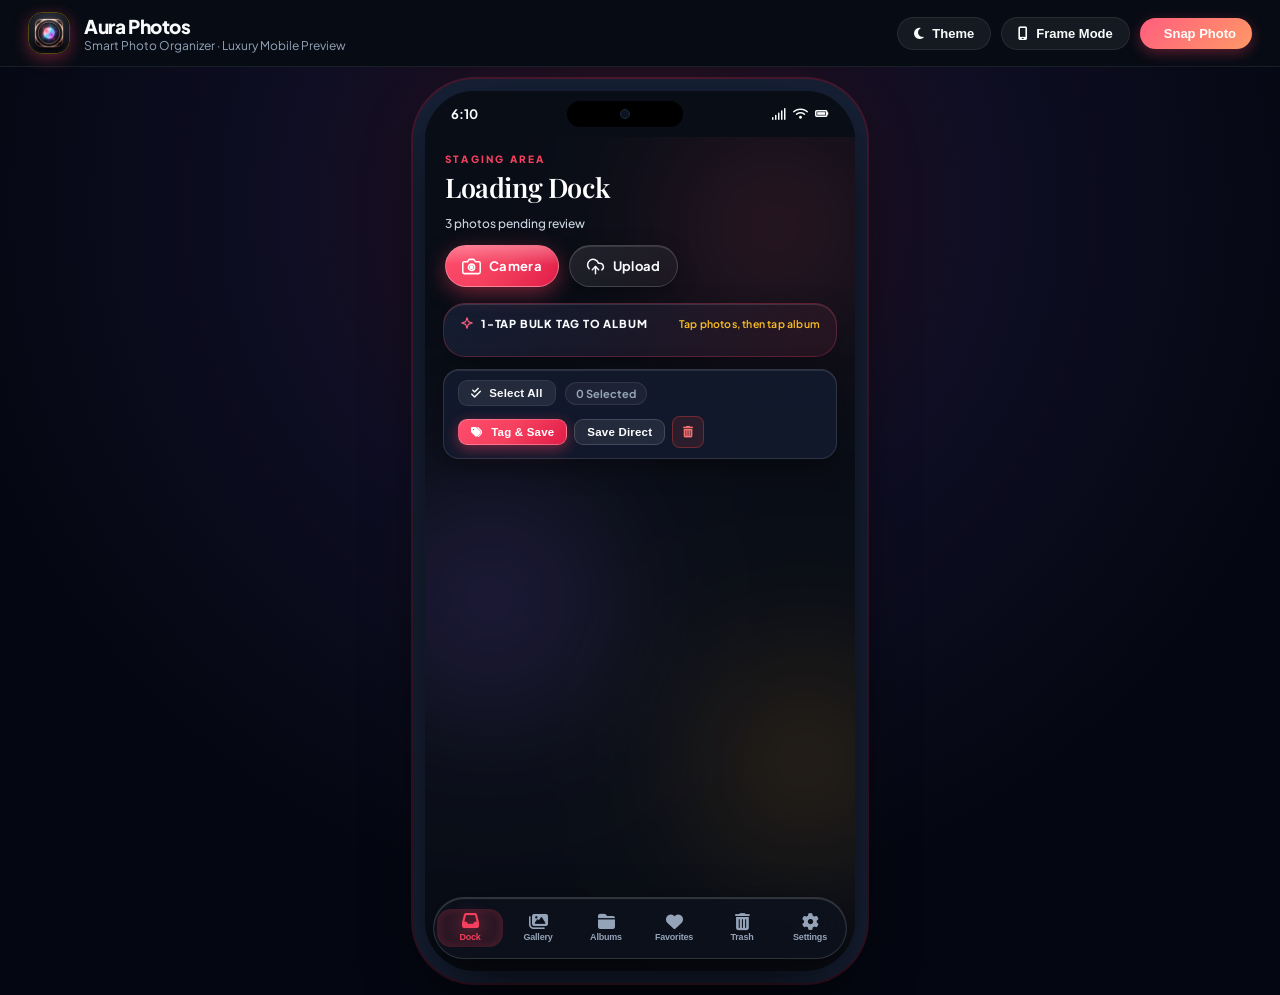
==== web/index.html @ 54b37c0e "Transform Multi-Tag Studio into luxury Collection Fusion Studio for multi-album merging and curated " ====
<!DOCTYPE html>
<html lang="en">

<head>
  <meta charset="UTF-8">
  <meta name="viewport" content="width=device-width, initial-scale=1.0, maximum-scale=1.0, user-scalable=no, viewport-fit=cover">
  <meta name="apple-mobile-web-app-capable" content="yes">
  <meta name="apple-mobile-web-app-status-bar-style" content="black-translucent">
  <meta name="apple-mobile-web-app-title" content="Aura Photos">
  <title>Photo Organizer - Luxury Edition</title>
  <link rel="manifest" href="manifest.json">
  <link rel="icon" type="image/png" href="favicon.png">
  <link rel="apple-touch-icon" href="icon.png">
  <link rel="preconnect" href="https://fonts.googleapis.com">
  <link rel="preconnect" href="https://fonts.gstatic.com" crossorigin>
  <link
    href="https://fonts.googleapis.com/css2?family=Plus+Jakarta+Sans:wght@300;400;500;600;700;800&family=Playfair+Display:ital,wght@0,600;1,600&display=swap"
    rel="stylesheet">
  <link rel="stylesheet" href="https://cdnjs.cloudflare.com/ajax/libs/font-awesome/6.5.1/css/all.min.css">
  <link rel="stylesheet" href="style.css">
  <script src="https://cdnjs.cloudflare.com/ajax/libs/jszip/3.10.1/jszip.min.js"></script>
  <script src="https://cdnjs.cloudflare.com/ajax/libs/FileSaver.js/2.0.5/FileSaver.min.js"></script>
  <script src="https://checkout.razorpay.com/v1/checkout.js"></script>
  <script>
    if (window.AndroidApp || navigator.userAgent.includes('wv') || /Android|iPhone|iPad|iPod/i.test(navigator.userAgent) || window.innerWidth <= 850) {
      document.documentElement.classList.add('native-app-mode');
    }
  </script>
</head>

<body class="dark-mode">

  <!-- Desktop Header Controls -->
  <header class="preview-header">
    <div class="brand">
      <div class="brand-badge-icon" style="padding: 0; overflow: hidden; background: transparent; border: 1px solid rgba(255, 215, 0, 0.3);">
        <img src="icon.png" alt="Aura Photos" style="width: 100%; height: 100%; object-fit: cover; border-radius: 13px;">
      </div>
      <div>
        <h1 class="brand-title">Aura Photos</h1>
        <p class="brand-subtitle">Smart Photo Organizer · Luxury Mobile Preview</p>
      </div>
    </div>
    <div class="header-actions">
      <button id="themeToggleBtn" class="action-btn" title="Toggle Light/Dark Theme">
        <i class="fa-solid fa-moon"></i>
        <span>Theme</span>
      </button>
      <button id="deviceFrameToggleBtn" class="action-btn" title="Toggle Device Frame">
        <i class="fa-solid fa-mobile-screen"></i>
        <span>Frame Mode</span>
      </button>
      <button id="addDemoPhotoBtn" class="action-btn primary" title="Snap New Photo to Loading Dock">
        <i class="fa-solid fa-sparkles"></i>
        <span>Snap Photo</span>
      </button>
    </div>
  </header>

  <!-- Main Container -->
  <main class="preview-container">
    <div class="device-frame" id="deviceFrame">
      <!-- Status Bar -->
      <div class="status-bar">
        <span class="time" id="statusTime">9:41</span>
        <div class="notch">
          <div class="camera-lens"></div>
        </div>
        <div class="status-icons">
          <i class="fa-solid fa-signal"></i>
          <i class="fa-solid fa-wifi"></i>
          <i class="fa-solid fa-battery-full"></i>
        </div>
      </div>

      <!-- App Screen Content -->
      <div class="app-viewport">
        <!-- Ambient Liquid Light Glows (2026 Luxury Aesthetic) -->
        <div class="ambient-glow-orb glow-rose"></div>
        <div class="ambient-glow-orb glow-violet"></div>
        <div class="ambient-glow-orb glow-amber"></div>

        <!-- TAB 0: LOADING DOCK SCREEN -->
        <section id="dockScreen" class="app-screen active">
          <div class="screen-header dock-screen-header">
            <div>
              <span class="screen-tagline" data-i18n="dock_tagline">STAGING AREA</span>
              <h2 class="screen-title" data-i18n="dock_title">Loading Dock</h2>
              <p class="screen-subtitle" id="dockSubtitle">3 photos pending review</p>
            </div>
            <div class="dock-hero-actions">
              <button class="dock-hero-btn btn-camera-snap" id="cameraSnapBtn" title="Capture photo with camera" onclick="triggerCameraCapture()">
                <svg class="dock-hero-svg" viewBox="0 0 24 24" fill="none" stroke="currentColor" stroke-width="1.9" stroke-linecap="round" stroke-linejoin="round">
                  <path d="M23 19a2 2 0 0 1-2 2H3a2 2 0 0 1-2-2V8a2 2 0 0 1 2-2h4l2-3h6l2 3h4a2 2 0 0 1 2 2z"/>
                  <circle cx="12" cy="13" r="4"/>
                  <circle cx="12" cy="13" r="1.5" fill="currentColor"/>
                </svg>
                <span data-i18n="dock_camera">Camera</span>
              </button>
              <button class="dock-hero-btn btn-photo-upload" id="importPhotosBtn" title="Upload photos from device" onclick="triggerGalleryImport()">
                <svg class="dock-hero-svg" viewBox="0 0 24 24" fill="none" stroke="currentColor" stroke-width="1.9" stroke-linecap="round" stroke-linejoin="round">
                  <path d="M4 14.899A7 7 0 1 1 15.71 8h1.79a4.5 4.5 0 0 1 2.5 8.242"/>
                  <path d="M12 12v9"/>
                  <path d="m16 16-4-4-4 4"/>
                </svg>
                <span data-i18n="dock_upload">Upload</span>
              </button>
              <input type="file" id="cameraFileInput" accept="image/*" capture="environment"
                style="position: absolute; opacity: 0; width: 0; height: 0; pointer-events: none;">
              <input type="file" id="imageFileInput" accept="image/*" multiple
                style="position: absolute; opacity: 0; width: 0; height: 0; pointer-events: none;">
            </div>
          </div>

          <!-- Ultra-Smart Fast-Tag Bar for Bulk Organization (Imagine 1000 Photos) -->
          <div class="dock-quick-tag-bar" id="dockQuickTagBar">
            <div class="dock-quick-tag-header">
              <div class="dock-quick-tag-title">
                <svg class="dock-title-sparkle" width="14" height="14" viewBox="0 0 24 24" fill="none" stroke="currentColor" stroke-width="2" stroke-linecap="round" stroke-linejoin="round">
                  <path d="m12 3-1.912 5.813a2 2 0 0 1-1.275 1.275L3 12l5.813 1.912a2 2 0 0 1 1.275 1.275L12 21l1.912-5.813a2 2 0 0 1 1.275-1.275L21 12l-5.813-1.912a2 2 0 0 1-1.275-1.275L12 3Z"/>
                </svg>
                <span data-i18n="dock_bulk_tag_title">1-Tap Bulk Tag to Album</span>
              </div>
              <span class="dock-quick-tag-hint" id="dockQuickTagHint" data-i18n="dock_hint_default">Tap photos, then tap album</span>
            </div>
            <div class="dock-quick-tag-strip" id="dockQuickTagStrip">
              <!-- Rendered dynamically by JS -->
            </div>
          </div>

          <!-- Dock Selection Toolbar (Glassmorphic) -->
          <div class="dock-toolbar-card" id="dockActionStrip">
            <div class="dock-select-group">
              <button class="btn btn-xs btn-glass" id="dockSelectAllToggleBtn" onclick="toggleSelectAllDock()">
                <i class="fa-solid fa-check-double"></i>
                <span id="dockSelectAllBtnText" data-i18n="dock_select_all">Select All</span>
              </button>
              <span class="dock-selection-badge" id="dockSelectedCountBadge">0 Selected</span>
            </div>
            <div class="dock-batch-actions" id="dockBatchActions">
              <button class="btn btn-xs btn-primary" id="dockBatchTagBtn" onclick="openBatchTagModalFromDock()">
                <i class="fa-solid fa-tags"></i> <span data-i18n="dock_tag_and_save">Tag & Save</span>
              </button>
              <button class="btn btn-xs btn-glass" id="dockBatchMoveBtn" onclick="moveSelectedDockDirect()">
                <span data-i18n="dock_save_direct">Save Direct</span>
              </button>
              <button class="btn btn-xs btn-danger-glass" id="dockBatchDeleteBtn" onclick="deleteSelectedDockPhotos()"
                title="Move selected to Trash">
                <i class="fa-solid fa-trash-can"></i>
              </button>
            </div>
          </div>

          <!-- Empty Dock State (High-Aesthetic Studio) -->
          <div class="empty-state dock-empty-state-luxury" id="dockEmptyState" style="display: none;">
            <div class="dock-empty-visual">
              <div class="dock-empty-orb">
                <svg class="dock-empty-hero-icon" viewBox="0 0 24 24" fill="none" stroke="currentColor" stroke-width="1.6" stroke-linecap="round" stroke-linejoin="round">
                  <path d="M23 19a2 2 0 0 1-2 2H3a2 2 0 0 1-2-2V8a2 2 0 0 1 2-2h4l2-3h6l2 3h4a2 2 0 0 1 2 2z"/>
                  <circle cx="12" cy="13" r="4"/>
                  <circle cx="12" cy="13" r="1.5" fill="currentColor"/>
                </svg>
              </div>
              <div class="dock-empty-glow"></div>
            </div>
            <h3 class="dock-empty-title" data-i18n="dock_empty_title">Loading Dock is All Clear</h3>
            <p class="dock-empty-desc" data-i18n="dock_empty_desc">
              Your staging dock is ready for fresh memories. Snap directly with the camera or upload from device storage to review, tag, and sort into albums.
            </p>
            <div class="empty-actions dock-empty-actions">
              <button class="btn btn-primary btn-dock-empty-cta" onclick="triggerCameraCapture()">
                <svg width="18" height="18" viewBox="0 0 24 24" fill="none" stroke="currentColor" stroke-width="2" stroke-linecap="round" stroke-linejoin="round">
                  <path d="M23 19a2 2 0 0 1-2 2H3a2 2 0 0 1-2-2V8a2 2 0 0 1 2-2h4l2-3h6l2 3h4a2 2 0 0 1 2 2z"/>
                  <circle cx="12" cy="13" r="4"/>
                  <circle cx="12" cy="13" r="1.5" fill="currentColor"/>
                </svg>
                <span data-i18n="dock_camera">Capture Moment</span>
              </button>
              <button class="btn btn-glass btn-dock-empty-cta" onclick="triggerGalleryImport()">
                <svg width="18" height="18" viewBox="0 0 24 24" fill="none" stroke="currentColor" stroke-width="2" stroke-linecap="round" stroke-linejoin="round">
                  <path d="M4 14.899A7 7 0 1 1 15.71 8h1.79a4.5 4.5 0 0 1 2.5 8.242"/>
                  <path d="M12 12v9"/>
                  <path d="m16 16-4-4-4 4"/>
                </svg>
                <span data-i18n="dock_upload_photos">Upload Photos</span>
              </button>
            </div>
          </div>

          <!-- Dock Grid -->
          <div class="photo-grid dock-grid" id="dockPhotoGrid">
            <!-- Rendered by JS -->
          </div>
        </section>

        <!-- TAB 1: GALLERY SCREEN -->
        <section id="galleryScreen" class="app-screen">
          <!-- Search Box & In-App Settings Access -->
          <div class="search-container">
            <div class="search-box">
              <i class="fa-solid fa-magnifying-glass search-icon"></i>
              <input type="text" id="gallerySearchInput" placeholder="Search photos, tags, or albums..."
                data-i18n-placeholder="gallery_search_placeholder"
                oninput="handleGallerySearch(this.value)" onkeydown="if(event.key==='Escape'){clearGallerySearch();}"
                autocomplete="off">
              <button type="button" id="clearSearchBtn" class="clear-btn" style="display: none;"
                onclick="clearGallerySearch()" title="Clear search">
                <i class="fa-solid fa-xmark"></i>
              </button>
            </div>
            <!-- Three-dot Menu Button for Albums Access (Item 10) -->
            <button class="phone-header-gear-btn" id="galleryAlbumsMenuBtn" onclick="toggleGalleryAlbumsMenu(event)"
              title="Browse Albums Menu" data-i18n-title="gallery_albums_menu_title" aria-label="Albums Menu" style="position: relative;">
              <i class="fa-solid fa-ellipsis-vertical"></i>
              <span class="albums-menu-active-dot" id="albumsMenuActiveDot" style="display: none;"></span>
            </button>
            <button class="phone-header-gear-btn" onclick="navigateToSettings()"
              title="In-App Settings & Theme Switcher">
              <i class="fa-solid fa-gear"></i>
            </button>

            <!-- Albums Dropdown Menu Popover -->
            <div class="gallery-albums-dropdown" id="galleryAlbumsDropdown" style="display: none;">
              <div class="dropdown-header">
                <span class="dropdown-title"><i class="fa-solid fa-images" style="color: #f43f5e; margin-right: 6px;"></i> <span data-i18n="gallery_albums_menu_title">Browse Albums</span></span>
                <span class="dropdown-badge" id="dropdownAlbumsBadge">0 Albums</span>
              </div>
              <!-- VIP 3D Effects Toggle Option (Item 11) -->
              <div class="dropdown-vip-3d-section" id="dropdown3DSection">
                <button type="button" class="dropdown-vip-3d-card" id="dropdown3DEffectsBtn" onclick="toggle3DEffectsFromMenu(event)" title="Toggle 3D Holographic Parallax & Depth (Aura Pro VIP)">
                  <div class="dropdown-vip-3d-left">
                    <div class="dropdown-vip-3d-icon-box" id="dropdown3DIconBox">
                      <i class="fa-solid fa-cube"></i>
                    </div>
                    <div class="dropdown-vip-3d-info">
                      <div class="dropdown-vip-3d-title-row">
                        <span class="dropdown-vip-3d-title" data-i18n="gallery_3d_effects_title">3D Effects</span>
                        <span class="dropdown-vip-crown-badge"><i class="fa-solid fa-crown"></i> VIP</span>
                      </div>
                      <div class="dropdown-vip-3d-desc" id="dropdown3DDesc" data-i18n="gallery_3d_effects_desc">Holographic Tilt & Depth</div>
                    </div>
                  </div>
                  <div class="dropdown-vip-3d-switch-container">
                    <span class="dropdown-switch-pill" id="dropdown3DSwitchPill">
                      <span class="dropdown-switch-handle"></span>
                    </span>
                  </div>
                </button>
              </div>
              <div class="dropdown-divider"></div>
              <div class="dropdown-items-list" id="dropdownAlbumsList">
                <!-- Rendered dynamically by JS -->
              </div>
              <div class="dropdown-divider"></div>
              <div class="dropdown-footer">
                <button type="button" class="dropdown-footer-action" onclick="toggleFeaturedCarouselVisibility()">
                  <i class="fa-solid fa-sliders" style="margin-right: 5px;"></i>
                  <span id="carouselToggleLabel" data-i18n="gallery_carousel_show">Show Carousel</span>
                </button>
              </div>
            </div>
          </div>

          <!-- Albums Carousel Section (Hidden by default for cleaner UI; toggled via 3-dot menu) -->
          <div class="albums-section" id="galleryAlbumsSection" style="display: none;">
            <div class="section-header-row">
              <h3 class="section-heading" data-i18n="gallery_featured_albums">Featured Albums</h3>
              <div style="display: flex; align-items: center; gap: 8px;">
                <span class="section-subtext" id="albumCountSummary">5 Albums</span>
                <button type="button" class="btn-hide-featured" onclick="hideFeaturedAlbumsCarousel()" title="Hide Featured Carousel" aria-label="Hide carousel">
                  <i class="fa-solid fa-xmark"></i>
                </button>
              </div>
            </div>
            <div class="albums-carousel" id="albumsCarouselContainer">
              <!-- Rendered by JS -->
            </div>
          </div>

          <!-- Selection Bar (Active when selecting photos) -->
          <div class="selection-bar" id="gallerySelectionBar" style="display: none;">
            <button class="icon-btn" id="closeSelectionBtn">
              <i class="fa-solid fa-xmark"></i>
            </button>
            <span class="selection-count" id="selectionCountText" data-i18n="dock_selected_zero">0 Selected</span>
            <div class="selection-actions">
              <button class="icon-btn" id="renameSelectedBtn" onclick="renameSelectedGalleryPhoto()"
                title="Rename Photo" data-i18n-title="detail_rename" style="display: none;">
                <i class="fa-solid fa-pen-to-square"></i>
              </button>
              <button class="icon-btn" id="cropSelectedBtn" onclick="cropSelectedGalleryPhoto()" title="Crop Image"
                data-i18n-title="detail_crop" style="display: none;">
                <i class="fa-solid fa-crop-simple"></i>
              </button>
              <button class="icon-btn vip-action-btn" id="moveCopySelectedBtn" onclick="openMoveCopyModal()" title="Move or Copy to Another Album (VIP)" aria-label="Move or Copy to Album">
                <i class="fa-solid fa-folder-tree"></i>
                <span class="btn-vip-dot" title="Aura VIP Feature"><svg class="aura-luxury-crown" width="10" height="10" viewBox="0 0 20 20" fill="currentColor"><path d="M3.2 15.6h13.6a.7.7 0 0 0 .7-.7v-.2a.7.7 0 0 0-.7-.7H3.2a.7.7 0 0 0-.7.7v.2a.7.7 0 0 0 .7.7zm-.9-3.7a.7.7 0 0 0 .66.45h14.08a.7.7 0 0 0 .66-.45l1.6-4.6a.7.7 0 0 0-1.05-.82l-3.8 2.45-3.15-5.1a.7.7 0 0 0-1.2 0l-3.15 5.1-3.8-2.45a.7.7 0 0 0-1.05.82l1.6 4.6z"/></svg></span>
              </button>
              <button class="icon-btn" id="exportZipBtn" title="Export to ZIP" data-i18n-title="gallery_download_zip">
                <i class="fa-solid fa-file-zipper"></i>
              </button>
              <button class="icon-btn" id="shareSelectedBtn" title="Share Native" data-i18n-title="detail_share">
                <i class="fa-solid fa-share-nodes"></i>
              </button>
              <button class="icon-btn" id="downloadSelectedBtn" title="Download Collection" data-i18n-title="detail_download">
                <i class="fa-solid fa-download"></i>
              </button>
              <button class="icon-btn danger" id="trashSelectedBtn" title="Move to Trash" data-i18n-title="detail_trash">
                <i class="fa-solid fa-trash-can"></i>
              </button>
            </div>
          </div>

          <!-- Filter Scroll Row -->
          <div class="filter-strip">
            <!-- Date Range Filter Pill -->
            <button class="filter-chip" id="dateFilterChip">
              <i class="fa-regular fa-calendar-days"></i>
              <span id="dateFilterText" data-i18n="gallery_date_range">Date Range</span>
              <i class="fa-solid fa-xmark chip-remove" id="clearDateBtn" style="display: none;"></i>
            </button>

            <!-- "All" Chip with count -->
            <button class="filter-chip active" id="allTagsFilterChip">
              <span data-i18n="gallery_all_moments">All Moments</span>
              <span class="chip-count" id="allMomentsCount">0</span>
            </button>

            <!-- Favorites Filter Chip with live count -->
            <button class="filter-chip fav-filter-chip" id="favFilterChip" onclick="toggleFavoriteFilter()">
              <i class="fa-solid fa-heart" style="color: #f43f5e; font-size: 11px;"></i>
              <span data-i18n="gallery_favorites">Favorites</span>
              <span class="chip-count" id="favMomentsCount">0</span>
            </button>

            <!-- Dynamic Tag Chips Container -->
            <div id="dynamicTagFilterContainer" class="tag-chips-wrapper">
              <!-- Rendered by JS -->
            </div>

            <button class="reset-filter-btn" id="resetFiltersBtn" style="display: none;">
              <i class="fa-solid fa-rotate-left"></i> <span data-i18n="gallery_reset_filters">Reset</span>
            </button>
          </div>

          <!-- Gallery Subheader with Actions -->
          <div class="gallery-info-bar">
            <div class="gallery-info-left" style="display: flex; align-items: center; gap: 8px;">
              <span id="galleryCountText" class="photos-count-label">0 photos found</span>
            </div>

            <div class="gallery-toolbar-right">
              <!-- Smart Sort Dropdown -->
              <div class="sort-dropdown-wrapper" id="sortDropdownWrapper">
                <button type="button" class="gallery-sort-trigger-btn" id="sortTriggerBtn"
                  onclick="toggleSortMenu(event)" title="Sort gallery photos">
                  <i class="fa-solid fa-arrow-down-short-wide" id="sortTriggerIcon"></i>
                  <span id="sortTriggerText">Newest</span>
                  <i class="fa-solid fa-chevron-down sort-chevron"></i>
                </button>

                <div class="sort-menu-popover" id="sortMenuPopover">
                  <div class="sort-menu-header">
                    <span data-i18n="gallery_sort_photos">Sort Photos</span>
                  </div>
                  <div class="sort-options-list">
                    <button type="button" class="sort-option-btn active" data-sort="date-desc"
                      onclick="setGallerySort('date-desc')">
                      <span class="sort-opt-icon"><i class="fa-regular fa-clock"></i></span>
                      <div class="sort-opt-text">
                        <span class="sort-opt-title" data-i18n="gallery_sort_newest">Newest First</span>
                        <span class="sort-opt-desc" data-i18n="gallery_sort_newest_desc">Date created: newest to oldest</span>
                      </div>
                      <i class="fa-solid fa-check sort-check-icon"></i>
                    </button>
                    <button type="button" class="sort-option-btn" data-sort="date-asc"
                      onclick="setGallerySort('date-asc')">
                      <span class="sort-opt-icon"><i class="fa-solid fa-arrow-up-wide-short"></i></span>
                      <div class="sort-opt-text">
                        <span class="sort-opt-title" data-i18n="gallery_sort_oldest">Oldest First</span>
                        <span class="sort-opt-desc" data-i18n="gallery_sort_oldest_desc">Date created: oldest to newest</span>
                      </div>
                      <i class="fa-solid fa-check sort-check-icon"></i>
                    </button>
                    <div class="sort-menu-separator"></div>
                    <button type="button" class="sort-option-btn" data-sort="name-asc"
                      onclick="setGallerySort('name-asc')">
                      <span class="sort-opt-icon"><i class="fa-solid fa-arrow-down-a-z"></i></span>
                      <div class="sort-opt-text">
                        <span class="sort-opt-title" data-i18n="gallery_sort_name_asc">Name: A to Z</span>
                        <span class="sort-opt-desc" data-i18n="gallery_sort_name_asc_desc">Alphabetical by image title</span>
                      </div>
                      <i class="fa-solid fa-check sort-check-icon"></i>
                    </button>
                    <button type="button" class="sort-option-btn" data-sort="name-desc"
                      onclick="setGallerySort('name-desc')">
                      <span class="sort-opt-icon"><i class="fa-solid fa-arrow-down-z-a"></i></span>
                      <div class="sort-opt-text">
                        <span class="sort-opt-title" data-i18n="gallery_sort_name_desc">Name: Z to A</span>
                        <span class="sort-opt-desc" data-i18n="gallery_sort_name_desc_desc">Reverse alphabetical (Z to A)</span>
                      </div>
                      <i class="fa-solid fa-check sort-check-icon"></i>
                    </button>
                  </div>
                </div>
              </div>

              <div class="gallery-quick-actions">
                <button class="text-link-btn primary" id="exportFilteredZipBtn"
                  title="Download filtered collection as ZIP">
                  <i class="fa-solid fa-file-zipper"></i> <span data-i18n="gallery_download_zip">Download ZIP</span>
                </button>
                <button class="text-link-btn" id="shareFilteredBtn" title="Share filtered photos">
                  <i class="fa-solid fa-arrow-up-from-bracket"></i> <span data-i18n="detail_share">Share</span>
                </button>
              </div>
            </div>
          </div>

          <!-- Album Active View Banner & Direct Import Bar (VIP Item 3) -->
          <div class="album-active-banner" id="albumActiveBanner" style="display: none;">
            <div class="album-banner-left">
              <button type="button" class="album-banner-back-btn" id="albumBannerBackBtn" onclick="exitAlbumView()" title="Back to Albums" aria-label="Back to Albums" data-i18n-title="album_back_to_albums">
                <span class="album-back-icon-pill"><i class="fa-solid fa-arrow-left"></i></span>
                <span class="album-back-label" data-i18n="album_back_btn">Albums</span>
              </button>
              <div class="album-banner-info">
                <span class="album-banner-dot" id="albumBannerDot"></span>
                <div class="album-banner-text">
                  <div class="album-banner-title" id="albumBannerTitle">Album Name</div>
                  <div class="album-banner-subtitle" id="albumBannerSubtitle">0 Photos</div>
                </div>
              </div>
            </div>
            <div class="album-banner-actions" style="display: flex; align-items: center; gap: 8px;">
              <button type="button" class="btn btn-sm album-banner-3d-toggle-btn" id="albumView3DToggleBtn" onclick="toggleAlbumPhoto3DEffects()" title="Toggle VIP 3D Card Effects on Album Photos">
                <i class="fa-solid fa-cube"></i>
                <span class="toggle-3d-label">3D FX</span>
              </button>
              <button type="button" class="btn btn-sm btn-primary album-banner-add-btn" id="albumBannerAddBtn" onclick="triggerAlbumDirectImport(getActiveAlbumName())" title="Import photos directly from gallery into this album (VIP)" data-i18n-title="album_banner_import_title">
                <i class="fa-solid fa-plus"></i>
                <span data-i18n="album_banner_add_photos">Add Photos</span>
                <span class="badge-vip-tiny"><svg class="aura-luxury-crown" width="9" height="9" viewBox="0 0 20 20" fill="currentColor"><path d="M3.2 15.6h13.6a.7.7 0 0 0 .7-.7v-.2a.7.7 0 0 0-.7-.7H3.2a.7.7 0 0 0-.7.7v.2a.7.7 0 0 0 .7.7zm-.9-3.7a.7.7 0 0 0 .66.45h14.08a.7.7 0 0 0 .66-.45l1.6-4.6a.7.7 0 0 0-1.05-.82l-3.8 2.45-3.15-5.1a.7.7 0 0 0-1.2 0l-3.15 5.1-3.8-2.45a.7.7 0 0 0-1.05.82l1.6 4.6z"/></svg> VIP</span>
              </button>
            </div>
          </div>

          <!-- Empty Gallery State -->
          <div class="empty-state" id="galleryEmptyState" style="display: none;">
            <div class="empty-icon-circle">
              <i class="fa-solid fa-images"></i>
            </div>
            <h3 id="galleryEmptyTitle" data-i18n="gallery_empty_title">No Moments Match</h3>
            <p id="galleryEmptyDesc" data-i18n="gallery_empty_desc">Try switching tags, clearing date ranges, or moving new photos from the Loading Dock.</p>
            <div style="display: flex; gap: 8px; justify-content: center; flex-wrap: wrap;">
              <button class="btn btn-primary" id="albumEmptyImportBtn" style="display: none;" onclick="triggerAlbumDirectImport(getActiveAlbumName())">
                <i class="fa-solid fa-plus"></i> <span id="albumEmptyImportBtnText" data-i18n="album_banner_import_btn">Import Photos from Gallery (VIP)</span>
              </button>
              <button class="btn btn-outline" id="clearAllFiltersBtn" data-i18n="gallery_reset_filters">Reset All Filters</button>
            </div>
          </div>

          <!-- Gallery Grid (2-column elegant layout) -->
          <div class="photo-grid gallery-grid-elegant" id="galleryPhotoGrid">
            <!-- Rendered by JS -->
          </div>

          <input type="file" id="albumDirectFileInput" accept="image/*" multiple style="display: none;" onchange="handleAlbumDirectFileInput(event)">
        </section>

        <!-- TAB 2: ALBUMS & TAGS SCREEN (Separated Views) -->
        <section id="albumsScreen" class="app-screen">
          <div class="screen-header">
            <div>
              <span class="screen-tagline" data-i18n="albums_tagline">COLLECTIONS</span>
              <h2 class="screen-title" id="albumsHeaderTitle" data-i18n="albums_my_albums">My Albums</h2>
              <p class="screen-subtitle" id="albumsSubtitle">5 photo albums organized by tag</p>
            </div>
            <div class="header-btn-group">
              <button class="btn btn-sm btn-glass" id="openCreateTagModalBtn" title="Create New Album" data-i18n-title="albums_btn_create_title"
                onclick="openNewAlbumModal()">
                <i class="fa-solid fa-plus"></i> <span data-i18n="albums_new_btn">New Album</span>
              </button>
            </div>
          </div>

          <!-- Segmented View Switcher: Albums vs Tag Manager -->
          <div class="segmented-control-wrapper">
            <div class="segmented-control">
              <button class="seg-btn active" id="segAlbumsBtn" onclick="switchAlbumsView('albums')">
                <i class="fa-solid fa-images"></i>
                <span data-i18n="albums_title">Album Cards</span>
              </button>
              <button class="seg-btn" id="segTagsBtn" onclick="switchAlbumsView('tags')">
                <i class="fa-solid fa-tags"></i>
                <span data-i18n="albums_tag_manager_tab">Tag Manager</span>
              </button>
            </div>
          </div>

          <!-- SUB-VIEW A: Rich Album Cards -->
          <div id="albumsCardView" class="albums-subview">
            <!-- Search & Filter Controls -->
            <div class="album-search-filter-section">
              <div class="album-search-bar">
                <i class="fa-solid fa-magnifying-glass album-search-icon"></i>
                <input type="text" id="albumSearchInput" class="album-search-input"
                  placeholder="Search albums by name..." data-i18n-placeholder="albums_search_placeholder" autocomplete="off" />
                <button class="album-search-clear-btn" id="clearAlbumSearchBtn" style="display: none;"
                  title="Clear search" data-i18n-title="albums_search_clear_title">
                  <i class="fa-solid fa-xmark"></i>
                </button>
              </div>

              <div class="album-filter-chips-strip">
                <button class="filter-chip active" id="albumFilterAllBtn" onclick="setAlbumFilter('all')">
                  <span><span data-i18n="albums_filter_all">All Albums</span> (<span id="totalAlbumsCount">0</span>)</span>
                </button>
                <button class="filter-chip" id="albumFilterFavBtn" onclick="setAlbumFilter('favorites')">
                  <i class="fa-solid fa-heart" style="color:var(--accent-rose)"></i>
                  <span><span data-i18n="favorites_title">Favorites</span> (<span id="favAlbumsCount">0</span>)</span>
                </button>
                <button class="filter-chip" id="albumFilterWithPhotosBtn" onclick="setAlbumFilter('with_photos')">
                  <span><span data-i18n="albums_filter_with_photos">With Photos</span> (<span id="withPhotosAlbumsCount">0</span>)</span>
                </button>
                <button class="filter-chip active" id="album3DToggleBtn" onclick="toggleGlobal3DMode()" title="Toggle VIP 3D Holographic Parallax" data-i18n-title="albums_btn_3d_title">
                  <i class="fa-solid fa-cube" style="color: #f59e0b"></i>
                  <span data-i18n="albums_filter_3d">3D Cards</span>
                </button>
                <button class="filter-chip" id="album3DStudioChipBtn" onclick="openAlbum3DSurfaceModal(state.tags[0]?.name || 'favorites')" title="Open 3D Album Surface Studio">
                  <i class="fa-solid fa-wand-magic-sparkles" style="color: #a855f7;"></i>
                  <span>3D Studio</span>
                </button>
                <button class="filter-chip" id="albumSortRecentBtn" onclick="toggleAlbumSort('recent')" title="Sort by Recent Activity" data-i18n-title="albums_sort_recent_title">
                  <i class="fa-solid fa-clock-rotate-left"></i>
                  <span data-i18n="albums_sort_activity">Recent Activity</span>
                </button>
                <button class="filter-chip" id="albumSortMostBtn" onclick="toggleAlbumSort('count')" title="Sort by most photos" data-i18n-title="albums_sort_most_title">
                  <i class="fa-solid fa-arrow-down-wide-short"></i>
                  <span data-i18n="albums_sort_count">Most Photos</span>
                </button>
                <button class="filter-chip" id="albumSortAlphaBtn" onclick="toggleAlbumSort('alpha')" title="Sort alphabetically (A-Z)" data-i18n-title="albums_sort_alpha_title">
                  <i class="fa-solid fa-arrow-down-a-z"></i>
                  <span data-i18n="albums_sort_alpha">A-Z</span>
                </button>
              </div>
            </div>

            <!-- Empty Albums State -->
            <div class="empty-state" id="albumsEmptyState" style="display: none;">
              <div class="empty-icon-circle">
                <i class="fa-solid fa-folder-open"></i>
              </div>
              <h3 data-i18n="albums_empty_title">No Albums Found</h3>
              <p data-i18n="albums_empty_desc">No albums matched your search or filter. You can create a new album category at any time.</p>
              <button class="btn btn-primary" onclick="openNewAlbumModal()" data-i18n="albums_new_btn">Create New Album</button>
            </div>

            <!-- Album Cards Grid -->
            <div class="albums-card-grid" id="albumsCardGrid">
              <!-- Rendered by JS -->
            </div>
          </div>

          <!-- VIEW 2: DEDICATED TAGS MANAGER VIEW -->
          <div id="tagsManagerView" style="display: none;">
            <!-- Create Tag Card -->
            <div class="card create-tag-card" style="margin: 0 18px 16px;">
              <h4 data-i18n="tags_create_title">Create New Album Tag</h4>
              <div class="input-action-row">
                <input type="text" id="newTagNameInput" placeholder="e.g. Wedding, Birthday, Girls Trip" data-i18n-placeholder="tags_input_placeholder">
                <button class="btn btn-primary" id="createTagBtn" data-i18n="tags_create_btn">Create Tag</button>
              </div>
              <div class="color-picker-row">
                <span class="color-label" data-i18n="tags_palette_color">Palette Color:</span>
                <div class="color-palette" id="colorPaletteContainer">
                  <!-- Rendered by JS -->
                </div>
              </div>
            </div>

            <!-- Tags List -->
            <div class="tags-list-container" style="padding: 0 18px 24px;">
              <div class="section-header-row" style="margin-bottom: 12px; padding: 0;">
                <h3 class="section-heading" id="tagsListHeading">All Categories (5)</h3>
                <span class="section-subtext" data-i18n="tags_rename_or_delete">Rename or Delete</span>
              </div>
              <div class="tags-list" id="tagsList">
                <!-- Rendered by JS -->
              </div>
            </div>
          </div>
        </section>

        <!-- TAB 3: FAVORITES SCREEN -->
        <section id="favoritesScreen" class="app-screen">
          <div class="screen-header">
            <div style="display: flex; align-items: center; gap: 12px;">
              <button type="button" class="album-banner-back-btn" id="favoritesBackBtn" onclick="exitFavoritesToAlbums()" style="display: none;" title="Back to Albums" aria-label="Back to Albums" data-i18n-title="album_back_to_albums">
                <span class="album-back-icon-pill"><i class="fa-solid fa-arrow-left"></i></span>
                <span class="album-back-label" data-i18n="album_back_btn">Albums</span>
              </button>
              <div>
                <span class="screen-tagline" data-i18n="favorites_tagline">LOVED MOMENTS</span>
                <h2 class="screen-title" data-i18n="favorites_title">Favorites</h2>
                <p class="screen-subtitle" id="favoritesSubtitle" data-i18n="favorites_subtitle">Your most cherished photos</p>
              </div>
            </div>
            <div class="header-actions" id="favoritesHeaderActions">
              <button class="btn btn-sm btn-glass favorites-3d-studio-btn" onclick="openAlbum3DSurfaceModal('favorites')"
                title="Customize 3D Surface & Artwork for Favorites (VIP)" data-i18n-title="album_btn_surface_pro">
                <i class="fa-solid fa-wand-magic-sparkles" style="color: #c084fc;"></i> <span data-i18n="surface_3d_btn">3D Studio</span>
              </button>
              <button class="btn btn-sm btn-glass" onclick="downloadFavoritesAlbumZip()"
                title="Download all favorites as ZIP" data-i18n-title="gallery_download_zip">
                <i class="fa-solid fa-file-zipper"></i> <span data-i18n="gallery_download_zip">Export ZIP</span>
              </button>
              <button class="btn btn-sm btn-glass" onclick="shareFavoritesAlbum()" title="Share favorites album" data-i18n-title="detail_share">
                <i class="fa-solid fa-arrow-up-from-bracket"></i> <span data-i18n="detail_share">Share</span>
              </button>
            </div>
          </div>

          <!-- Empty Favorites State -->
          <div class="empty-state" id="favoritesEmptyState" style="display: none;">
            <div class="empty-icon-circle heart">
              <i class="fa-regular fa-heart"></i>
            </div>
            <h3 data-i18n="favorites_empty_title">No Favorites Yet</h3>
            <p data-i18n="favorites_empty_desc">Tap the heart on any photo to save your favorite memories here in one place.</p>
          </div>

          <div class="photo-grid gallery-grid-elegant" id="favoritesPhotoGrid">
            <!-- Rendered by JS -->
          </div>
        </section>

        <!-- TAB 4: TRASH SCREEN -->
        <section id="trashScreen" class="app-screen">
          <div class="screen-header">
            <div>
              <span class="screen-tagline" data-i18n="trash_tagline">RECYCLE BIN</span>
              <h2 class="screen-title" data-i18n="trash_title">Trash</h2>
              <p class="screen-subtitle" data-i18n="trash_subtitle">Items deleted permanently after 30 days</p>
            </div>
            <button class="btn btn-sm btn-danger-outline" id="emptyTrashBtn" style="display: none;">
              <i class="fa-solid fa-trash-arrow-up"></i> <span data-i18n="trash_empty_btn">Empty Trash</span>
            </button>
          </div>

          <!-- Empty Trash State -->
          <div class="empty-state" id="trashEmptyState" style="display: none;">
            <div class="empty-icon-circle">
              <i class="fa-solid fa-trash-can"></i>
            </div>
            <h3 data-i18n="trash_empty_title">Trash is Empty</h3>
            <p data-i18n="trash_empty_desc">Deleted albums and photos stay safely here for 30 days so you can restore them anytime.</p>
          </div>

          <!-- Trashed Albums Section -->
          <div id="trashAlbumsSection" class="trash-albums-container" style="display: none;">
            <div class="trash-section-title">
              <i class="fa-solid fa-folder-closed"></i> Trashed Albums (<span id="trashAlbumsCount">0</span>)
            </div>
            <div class="trash-albums-grid" id="trashAlbumsGrid"></div>
          </div>

          <!-- Trashed Photos Title Header (When albums also exist) -->
          <div id="trashPhotosTitle" class="trash-section-title" style="display: none;">
            <i class="fa-solid fa-images"></i> Trashed Photos (<span id="trashPhotosSectionCount">0</span>)
          </div>

          <div class="photo-grid gallery-grid-elegant" id="trashPhotoGrid">
            <!-- Rendered by JS -->
          </div>
        </section>

        <!-- TAB 5: SETTINGS & PREFERENCES SCREEN -->
        <section id="settingsScreen" class="app-screen">
          <div class="screen-header">
            <div>
              <span class="screen-tagline" data-i18n="settings_tagline">PREFERENCES</span>
              <h2 class="screen-title" data-i18n="settings_title">Settings</h2>
              <p class="screen-subtitle" data-i18n="settings_subtitle">Personalize your luxury experience</p>
            </div>
            <div class="header-actions">
              <span class="pro-chip-pill" id="settingsProStatusBadge" data-i18n="settings_free_tier">FREE TIER</span>
            </div>
          </div>

          <!-- Quick Navigation Category Chips Strip -->
          <div class="settings-quick-nav-strip" id="settingsQuickNavStrip">
            <button type="button" class="settings-quick-chip active" onclick="scrollToSettingsSection('sectionVipDev')"><i class="fa-solid fa-crown" style="color: #f59e0b;"></i> <span>VIP Bypass</span></button>
            <button type="button" class="settings-quick-chip" onclick="scrollToSettingsSection('sectionTheme')"><i class="fa-solid fa-palette" style="color: #f43f5e;"></i> <span>Theme</span></button>
            <button type="button" class="settings-quick-chip" onclick="scrollToSettingsSection('sectionLang')"><i class="fa-solid fa-language" style="color: #38bdf8;"></i> <span>Languages</span></button>
            <button type="button" class="settings-quick-chip" onclick="scrollToSettingsSection('sectionSubscription')"><i class="fa-solid fa-gem" style="color: #a855f7;"></i> <span>Pro Perks</span></button>
            <button type="button" class="settings-quick-chip" onclick="scrollToSettingsSection('sectionPrivacy')"><i class="fa-solid fa-shield-halved" style="color: #10b981;"></i> <span>Privacy &amp; Vault</span></button>
            <button type="button" class="settings-quick-chip" onclick="scrollToSettingsSection('sectionLocation')"><i class="fa-solid fa-location-dot" style="color: #38bdf8;"></i> <span>GPS &amp; Tags</span></button>
            <button type="button" class="settings-quick-chip" onclick="scrollToSettingsSection('sectionStorage')"><i class="fa-solid fa-hard-drive" style="color: #ec4899;"></i> <span>Storage</span></button>
            <button type="button" class="settings-quick-chip" onclick="scrollToSettingsSection('sectionUpdates')"><i class="fa-solid fa-cloud-arrow-down" style="color: #06b6d4;"></i> <span>Updates</span></button>
            <button type="button" class="settings-quick-chip" onclick="scrollToSettingsSection('sectionFeedback')"><i class="fa-solid fa-comment-dots" style="color: #f97316;"></i> <span>Feedback</span></button>
          </div>

          <!-- User VIP & Membership Card (Secret 5-Tap Gesture to Toggle Developer VIP Mode) -->
          <div class="settings-profile-card" id="sectionProfile" onclick="handleDevModeSecretTap()" title="Tap 5 times to toggle Developer VIP Mode anytime" style="cursor: pointer;">
            <div class="profile-avatar-box">
              <i class="fa-solid fa-user-astronaut"></i>
            </div>
            <div class="profile-meta">
              <div class="profile-name-row">
                <h3 class="profile-name" data-i18n="settings_member_name">Aura Member</h3>
                <span class="vip-sparkle-tag" id="profileVipTag" data-i18n="settings_starter">STARTER</span>
              </div>
              <p class="profile-status-desc" id="profileStatusDesc" data-i18n="settings_storage_private">Standard local storage · 100% private</p>
            </div>
          </div>

          <!-- MASTER VIP DEVELOPER BYPASS & TESTER ACCESS CARD -->
          <div class="vip-developer-master-card" id="sectionVipDev">
            <div class="vip-dev-header">
              <div class="vip-dev-badge">
                <i class="fa-solid fa-flask-vial"></i> DEVELOPER &amp; VIP TESTER MODE
              </div>
              <span class="vip-dev-status-pill" id="vipBypassStatusPill">👑 VIP ACTIVE</span>
            </div>
            
            <p class="vip-dev-subtitle">Instant subscription bypass for testing all 3D albums, personal surfaces, RAW exports &amp; vault on native APK.</p>
            
            <div class="vip-dev-actions-grid">
              <button type="button" class="btn btn-vip-bypass active" id="vipBypassMasterBtn" onclick="toggleVip()">
                <i class="fa-solid fa-bolt"></i> <span id="vipBypassBtnLabel">👑 VIP Access Active · Tap to Test Starter</span>
              </button>
              
              <div class="vip-dev-switch-row">
                <span class="vip-dev-switch-text"><i class="fa-solid fa-sliders"></i> Master VIP Switch</span>
                <label class="switch-toggle" title="Toggle VIP Access for Testing">
                  <input type="checkbox" id="vipDeveloperToggle" onchange="toggleVipFromSettings(event.target.checked)">
                  <span class="switch-slider"></span>
                </label>
              </div>
            </div>

            <!-- Perks Unlocked Summary -->
            <div class="vip-unlocked-pills-row">
              <span class="vip-micro-pill"><i class="fa-solid fa-cube"></i> 3D Holographic Parallax</span>
              <span class="vip-micro-pill"><i class="fa-solid fa-wand-magic-sparkles"></i> 3D Surface Studio</span>
              <span class="vip-micro-pill"><i class="fa-solid fa-shield-halved"></i> Biometric Vault</span>
              <span class="vip-micro-pill"><i class="fa-solid fa-file-export"></i> 4K RAW Export</span>
              <span class="vip-micro-pill"><i class="fa-solid fa-tags"></i> Unlimited Albums</span>
            </div>

            <!-- Quick 3D Test & Diagnostic Tools -->
            <div class="vip-dev-tools-row">
              <button type="button" class="btn-dev-tool" onclick="openAlbum3DSurfaceModal(state.tags[0]?.name || 'favorites')" title="Open 3D Album Surface Studio">
                <i class="fa-solid fa-palette"></i> <span>3D Surface Studio</span>
              </button>
              <button type="button" class="btn-dev-tool" onclick="Aura3DMotionPhysics.triggerShakeWave()" title="Trigger Kinetic Resonance Wave">
                <i class="fa-solid fa-wave-square"></i> <span>Test 3D Wave</span>
              </button>
              <button type="button" class="btn-dev-tool" onclick="open3DAlbumAuditModal()" title="Run 3D Physics Integrity Audit">
                <i class="fa-solid fa-microchip"></i> <span>3D Audit</span>
              </button>
            </div>
          </div>

          <!-- SECTION 1: LANGUAGE & REGION (भारतीय भाषाएं / Indian Languages) -->
          <div class="settings-group" id="sectionLang">
            <div class="settings-group-header">
              <i class="fa-solid fa-language"></i>
              <span data-i18n="settings_language_section">LANGUAGE & REGION</span>
            </div>
            <div class="settings-subgroup" style="padding-top: 2px;">
              <div class="settings-subgroup-header">
                <span class="settings-subgroup-label"><i class="fa-solid fa-globe" style="margin-right: 5px; color: var(--primary);"></i> <span data-i18n="settings_language_label">App Language</span></span>
                <span class="settings-subgroup-hint" id="currentLangHintBadge">English</span>
              </div>
              <p class="settings-subgroup-desc" data-i18n="settings_language_desc" style="font-size: 11px; color: var(--text-muted); margin: 0 0 10px 2px;">
                Select your preferred language (Indian Regional & Global)
              </p>
              <div class="language-selector-grid" id="languageSelectorGrid">
                <!-- Rendered dynamically by JS -->
              </div>
            </div>
          </div>

          <!-- SECTION 2: APPEARANCE / IN-APP THEME SWITCHER -->
          <div class="settings-group" id="sectionTheme">
            <div class="settings-group-header">
              <i class="fa-solid fa-palette"></i>
              <span data-i18n="settings_appearance_section">APPEARANCE & THEME</span>
            </div>
            <div class="theme-selector-grid">
              <button class="theme-option-card active" id="themeOptDark" onclick="setAppTheme('dark')">
                <div class="theme-preview-box dark-preview">
                  <div class="mini-bar"></div>
                  <div class="mini-grid"><span></span><span></span></div>
                </div>
                <div class="theme-card-info">
                  <span class="theme-name" data-i18n="settings_theme_dark">Midnight Dark</span>
                  <span class="theme-sub" data-i18n="settings_theme_dark_sub">Obsidian Aura</span>
                </div>
                <i class="fa-solid fa-circle-check theme-check-icon"></i>
              </button>

              <button class="theme-option-card" id="themeOptLight" onclick="setAppTheme('light')">
                <div class="theme-preview-box light-preview">
                  <div class="mini-bar"></div>
                  <div class="mini-grid"><span></span><span></span></div>
                </div>
                <div class="theme-card-info">
                  <span class="theme-name" data-i18n="settings_theme_light">Luminous Light</span>
                  <span class="theme-sub" data-i18n="settings_theme_light_sub">Editorial Clean</span>
                </div>
                <i class="fa-solid fa-circle-check theme-check-icon"></i>
              </button>

              <button class="theme-option-card" id="themeOptSystem" onclick="setAppTheme('system')">
                <div class="theme-preview-box system-preview">
                  <div class="mini-half dark-half"></div>
                  <div class="mini-half light-half"></div>
                </div>
                <div class="theme-card-info">
                  <span class="theme-name" data-i18n="settings_theme_system">System Auto</span>
                  <span class="theme-sub" data-i18n="settings_theme_system_sub">Sync with OS</span>
                </div>
                <i class="fa-solid fa-circle-check theme-check-icon"></i>
              </button>
            </div>

            <!-- Custom Theme Accent Color Palette -->
            <div class="settings-subgroup">
              <div class="settings-subgroup-header">
                <span class="settings-subgroup-label"><i class="fa-solid fa-paintbrush"
                    style="margin-right: 5px; color: var(--primary);"></i> <span data-i18n="settings_accent_label">Theme Accent Palette</span></span>
                <span class="settings-subgroup-hint" data-i18n="settings_accent_hint">Custom color choices</span>
              </div>
              <div class="color-palette luxury-palette" id="themeAccentPaletteContainer">
                <!-- Rendered by JS -->
              </div>
            </div>
          </div>

          <!-- SECTION 3: PRO MEMBERSHIP & RAZORPAY SUBSCRIPTION -->
          <div class="settings-group" id="sectionSubscription">
            <div class="settings-group-header">
              <i class="fa-solid fa-crown"></i>
              <span data-i18n="settings_subscription_section">SUBSCRIPTION & MEMBERSHIP</span>
            </div>
            <div class="pro-membership-showcase" id="proMembershipCard">
              <div class="pro-card-header">
                <div class="pro-badge-glow" data-i18n="settings_pro_vip"><i class="fa-solid fa-gem"></i> AURA PRO VIP</div>
                <span class="pro-pricing-tag">₹299 <span>/ month</span></span>
              </div>
              <p class="pro-tagline" data-i18n="settings_pro_tagline">Unlock the ultimate AI organizer with unlimited albums, 100% private on-device storage & biometric vault.</p>

              <div class="pro-features-list">
                <div class="pro-feat-item"><i class="fa-solid fa-circle-check"></i> <span data-i18n="settings_pro_feat_1">Unlimited Smart Albums & Custom Tags</span>
                </div>
                <div class="pro-feat-item"><i class="fa-solid fa-circle-check"></i> <span data-i18n="settings_pro_feat_2">Original Ultra-HD RAW & 4K Export</span>
                </div>
                <div class="pro-feat-item"><i class="fa-solid fa-circle-check"></i> <span data-i18n="settings_pro_feat_3">Encrypted Biometric Secret Vault</span>
                </div>
                <div class="pro-feat-item"><i class="fa-solid fa-circle-check"></i> <span data-i18n="settings_pro_feat_4">100% On-Device Privacy & Fast Local Backup</span></div>
                <div class="pro-feat-item"><i class="fa-solid fa-circle-check"></i> <span data-i18n="settings_pro_feat_5">VIP 3D Holographic Album Cards &amp; Custom Surface Artwork</span>
                </div>
                <div class="pro-feat-item"><i class="fa-solid fa-circle-check"></i> <span data-i18n="settings_pro_feat_6">Zero Watermark & Priority AI Tagging</span>
                </div>
              </div>

              <div class="pro-action-box">
                <button class="btn-pro-razorpay" id="startRazorpayBtn" onclick="initiateRazorpayPayment()">
                  <i class="fa-solid fa-bolt"></i> <span data-i18n="settings_upgrade_btn">Upgrade with Razorpay (₹299)</span>
                </button>
                <div class="pro-support-links">
                  <button class="text-link-btn" onclick="restoreProPurchases()" data-i18n="settings_restore_btn">Restore Purchases</button>
                  <span>·</span>
                  <button class="text-link-btn" onclick="openPaymentFaq()" data-i18n="settings_billing_faq">Billing FAQ</button>
                  <span>·</span>
                  <button class="text-link-btn" onclick="toggleVip()" style="color: #f59e0b; font-weight: 700;">⚡ Developer Bypass</button>
                </div>
              </div>
            </div>
          </div>

          <!-- SECTION 4: PRIVACY & SECURITY -->
          <div class="settings-group" id="sectionPrivacy">
            <div class="settings-group-header">
              <i class="fa-solid fa-shield-halved"></i>
              <span data-i18n="settings_privacy_section">PRIVACY & SECURITY</span>
            </div>

            <div class="settings-list-card">
              <div class="settings-row">
                <div class="settings-row-icon safe">
                  <i class="fa-solid fa-microchip"></i>
                </div>
                <div class="settings-row-text">
                  <span class="settings-row-title" data-i18n="settings_on_device_ai">100% On-Device AI</span>
                  <span class="settings-row-desc" data-i18n="settings_on_device_ai_desc">All photo tagging runs locally. Photos never leave your phone.</span>
                </div>
                <span class="badge-status-green"><i class="fa-solid fa-lock"></i> <span data-i18n="settings_secured">Secured</span></span>
              </div>

              <div class="settings-row">
                <div class="settings-row-icon">
                  <i class="fa-solid fa-fingerprint"></i>
                </div>
                <div class="settings-row-text">
                  <span class="settings-row-title" data-i18n="settings_biometric_lock">Biometric App Lock</span>
                  <span class="settings-row-desc" data-i18n="settings_biometric_lock_desc">Require FaceID / Fingerprint on launch</span>
                </div>
                <label class="switch-toggle">
                  <input type="checkbox" id="biometricLockToggle" onchange="toggleBiometricLock(this.checked)">
                  <span class="switch-slider"></span>
                </label>
              </div>

              <!-- App Lock Sub-Controls -->
              <div class="app-lock-sub-controls" id="appLockSubControls" style="display: none; padding: 6px 16px 14px 48px; gap: 8px; flex-wrap: wrap;">
                
                <button type="button" class="btn btn-xs btn-outline" onclick="openChangePinModal()" style="font-size:11px; border-radius:18px; padding: 4px 10px;">
                  <i class="fa-solid fa-key" style="margin-right:4px;"></i> Change 4-Digit PIN
                </button>
              </div>

              <div class="settings-row clickable" onclick="openPrivacyPolicyModal()">
                <div class="settings-row-icon">
                  <i class="fa-solid fa-file-shield"></i>
                </div>
                <div class="settings-row-text">
                  <span class="settings-row-title" data-i18n="settings_privacy_policy">Privacy Policy & Terms</span>
                  <span class="settings-row-desc" data-i18n="settings_privacy_policy_desc">Read our zero-tracking data pledge</span>
                </div>
                <i class="fa-solid fa-chevron-right row-arrow"></i>
              </div>
            </div>
          </div>

          <!-- SECTION 5: LOCATION & GPS TAGS -->
          <div class="settings-group" id="sectionLocation">
            <div class="settings-group-header">
              <i class="fa-solid fa-location-dot" style="color: #38bdf8;"></i>
              <span data-i18n="settings_location_section">LOCATION & GPS TAGS</span>
            </div>

            <div class="settings-list-card">
              <!-- Master Toggle 1: Extract GPS Metadata -->
              <div class="settings-row">
                <div class="settings-row-icon" style="background: rgba(56, 189, 248, 0.15); color: #38bdf8;">
                  <i class="fa-solid fa-satellite-dish"></i>
                </div>
                <div class="settings-row-text">
                  <span class="settings-row-title" data-i18n="settings_gps_extraction">Extract Photo GPS Metadata</span>
                  <span class="settings-row-desc" data-i18n="settings_gps_extraction_desc">Save GPS coordinates & metadata when capturing or importing photos</span>
                </div>
                <label class="switch-toggle">
                  <input type="checkbox" id="gpsMetadataToggle" onchange="toggleGpsMetadataSetting(this.checked)">
                  <span class="switch-slider"></span>
                </label>
              </div>

              <!-- Master Toggle 2: Suggest Location Tags -->
              <div class="settings-row">
                <div class="settings-row-icon" style="background: rgba(16, 185, 129, 0.15); color: #10b981;">
                  <i class="fa-solid fa-tags"></i>
                </div>
                <div class="settings-row-text">
                  <span class="settings-row-title" data-i18n="settings_location_tags">Suggest Location Tags</span>
                  <span class="settings-row-desc" data-i18n="settings_location_tags_desc">Show smart Place, City, and Country tags on photo cards & tag dialog</span>
                </div>
                <label class="switch-toggle">
                  <input type="checkbox" id="locationTagsToggle" onchange="toggleLocationTagsSetting(this.checked)">
                  <span class="switch-slider"></span>
                </label>
              </div>

              <!-- Toggle 3: Show Location on Gallery Cards (Default: OFF) -->
              <div class="settings-row" style="border-top: 1px solid var(--border-subtle);">
                <div class="settings-row-icon" style="background: rgba(14, 165, 233, 0.15); color: #0ea5e9;">
                  <i class="fa-solid fa-map-pin"></i>
                </div>
                <div class="settings-row-text">
                  <span class="settings-row-title" data-i18n="settings_gallery_location_badges">Show Location on Cards</span>
                  <span class="settings-row-desc" data-i18n="settings_gallery_location_badges_desc">Display location badge on photo cards in gallery (Disabled by default)</span>
                </div>
                <label class="switch-toggle">
                  <input type="checkbox" id="galleryLocationBadgeToggle" onchange="toggleGalleryLocationBadgeSetting(this.checked)">
                  <span class="switch-slider"></span>
                </label>
              </div>

              <!-- Sub-toggles Container: Place, City, Country -->
              <div class="settings-subgroup-nested" id="locationSubTogglesContainer" style="border-top: 1px solid var(--border-subtle); padding-left: 8px;">
                <!-- Sub-toggle 1: Place / Landmark -->
                <div class="settings-row sub-row" style="padding-left: 6px;">
                  <div class="settings-row-icon sub" style="background: rgba(244, 63, 94, 0.12); color: #f43f5e; font-size: 13px; width: 32px; height: 32px; border-radius: 10px;">
                    <i class="fa-solid fa-landmark"></i>
                  </div>
                  <div class="settings-row-text">
                    <span class="settings-row-title" data-i18n="settings_loc_place">Place & Landmark</span>
                    <span class="settings-row-desc" data-i18n="settings_loc_place_desc">e.g. Gateway of India, Central Park</span>
                  </div>
                  <label class="switch-toggle sm">
                    <input type="checkbox" id="locationTagPlaceToggle" onchange="toggleLocationTagSubSetting('place', this.checked)">
                    <span class="switch-slider"></span>
                  </label>
                </div>

                <!-- Sub-toggle 2: City / Town -->
                <div class="settings-row sub-row" style="padding-left: 6px;">
                  <div class="settings-row-icon sub" style="background: rgba(139, 92, 246, 0.12); color: #8b5cf6; font-size: 13px; width: 32px; height: 32px; border-radius: 10px;">
                    <i class="fa-solid fa-city"></i>
                  </div>
                  <div class="settings-row-text">
                    <span class="settings-row-title" data-i18n="settings_loc_city">City & Town</span>
                    <span class="settings-row-desc" data-i18n="settings_loc_city_desc">e.g. Mumbai, New York, Paris, Tokyo</span>
                  </div>
                  <label class="switch-toggle sm">
                    <input type="checkbox" id="locationTagCityToggle" onchange="toggleLocationTagSubSetting('city', this.checked)">
                    <span class="switch-slider"></span>
                  </label>
                </div>

                <!-- Sub-toggle 3: Country -->
                <div class="settings-row sub-row" style="padding-left: 6px;">
                  <div class="settings-row-icon sub" style="background: rgba(245, 158, 11, 0.12); color: #f59e0b; font-size: 13px; width: 32px; height: 32px; border-radius: 10px;">
                    <i class="fa-solid fa-earth-americas"></i>
                  </div>
                  <div class="settings-row-text">
                    <span class="settings-row-title" data-i18n="settings_loc_country">Country</span>
                    <span class="settings-row-desc" data-i18n="settings_loc_country_desc">e.g. India, United States, France, Japan</span>
                  </div>
                  <label class="switch-toggle sm">
                    <input type="checkbox" id="locationTagCountryToggle" onchange="toggleLocationTagSubSetting('country', this.checked)">
                    <span class="switch-slider"></span>
                  </label>
                </div>
              </div>

              <!-- Action: Load Sample GPS Photos -->
              <div class="settings-row" style="cursor: pointer; border-top: 1px solid var(--border-subtle);" onclick="loadSampleGpsPhotos(3)">
                <div class="settings-row-icon" style="background: rgba(56, 189, 248, 0.15); color: #38bdf8;">
                  <i class="fa-solid fa-wand-magic-sparkles"></i>
                </div>
                <div class="settings-row-text">
                  <span class="settings-row-title" data-i18n="settings_load_gps_sample">Load Sample GPS Photos</span>
                  <span class="settings-row-desc" data-i18n="settings_load_gps_sample_desc">Add 3 sample photos with Mumbai, Paris & New York GPS tags</span>
                </div>
                <i class="fa-solid fa-arrow-down row-arrow" style="color: #38bdf8; opacity: 1;"></i>
              </div>
            </div>
          </div>

          <!-- SECTION 6: STORAGE & DATA MANAGEMENT -->
          <div class="settings-group" id="sectionStorage">
            <div class="settings-group-header">
              <i class="fa-solid fa-hard-drive"></i>
              <span data-i18n="settings_storage_section">STORAGE & DATA MANAGEMENT</span>
            </div>

            <div class="settings-list-card">
              <!-- Live Storage Breakdown -->
              <div class="storage-meter-box">
                <div class="storage-labels">
                  <span class="storage-title" data-i18n="settings_local_storage">Local App Storage</span>
                  <span class="storage-used" id="storageUsageText">Calculating...</span>
                </div>
                <div class="storage-progress-track">
                  <div class="storage-progress-bar" id="storageProgressBar" style="width: 28%;"></div>
                </div>
                <div class="storage-legend">
                  <span><i class="fa-solid fa-circle" style="color:#f43f5e"></i> <span data-i18n="settings_legend_photos">Photos</span> (<span
                      id="storagePhotoCount">0</span>)</span>
                  <span><i class="fa-solid fa-circle" style="color:#fbbf24"></i> <span data-i18n="settings_legend_trash">Trash</span> (<span
                      id="storageTrashCount">0</span>)</span>
                  <span><i class="fa-solid fa-circle" style="color:#10b981"></i> <span data-i18n="settings_legend_tags">Tags</span> (<span
                      id="storageTagCount">0</span>)</span>
                </div>
              </div>

              <!-- Storage Action Buttons -->
              <div class="settings-action-row">
                <button class="settings-action-btn" onclick="clearAppCache()">
                  <i class="fa-solid fa-broom"></i>
                  <span data-i18n="settings_clear_cache">Clear Cache</span>
                </button>
                <button class="settings-action-btn danger" onclick="emptyTrashFromSettings()">
                  <i class="fa-solid fa-trash-arrow-up"></i>
                  <span data-i18n="settings_empty_trash">Empty Trash</span>
                </button>
              </div>

              <div class="settings-action-row" style="margin-top: 8px;">
                <button class="settings-action-btn" onclick="exportFullDataBackup()">
                  <i class="fa-solid fa-file-export"></i>
                  <span data-i18n="settings_export_backup">Export Backup</span>
                </button>
                <label class="settings-action-btn" style="cursor: pointer;">
                  <i class="fa-solid fa-file-import"></i>
                  <span data-i18n="settings_import_backup">Import Backup</span>
                  <input type="file" id="importBackupFileInput" accept=".json" onchange="importFullDataBackup(event)"
                    style="display:none;">
                </label>
              </div>
            </div>
          </div>

          <!-- SECTION 7: APP UPDATES & NOTIFICATIONS -->
          <div class="settings-group" id="sectionUpdates">
            <div class="settings-group-header">
              <i class="fa-solid fa-cloud-arrow-down" style="color: #38bdf8;"></i>
              <span data-i18n="settings_updates_section">APP UPDATES &amp; NOTIFICATIONS</span>
            </div>

            <div class="settings-list-card">
              <!-- Push Update Notifications Toggle -->
              <div class="settings-row">
                <div class="settings-row-icon" style="background: rgba(56, 189, 248, 0.15); color: #38bdf8;">
                  <i class="fa-solid fa-bell"></i>
                </div>
                <div class="settings-row-text">
                  <span class="settings-row-title" data-i18n="settings_push_updates_title">Push Update Notifications</span>
                  <span class="settings-row-desc" data-i18n="settings_push_updates_desc">Instant alerts when a new version is released. All photos, albums &amp; settings are preserved.</span>
                </div>
                <label class="switch-toggle">
                  <input type="checkbox" id="pushUpdatesToggle" onchange="togglePushUpdatesSetting(this.checked)" checked>
                  <span class="switch-slider"></span>
                </label>
              </div>

              <!-- Check for Updates Action Row -->
              <div class="settings-row clickable" onclick="checkAppUpdate(true)">
                <div class="settings-row-icon" style="background: rgba(16, 185, 129, 0.15); color: #10b981;">
                  <i class="fa-solid fa-rotate"></i>
                </div>
                <div class="settings-row-text">
                  <span class="settings-row-title" data-i18n="settings_check_update_title">Check for Updates</span>
                  <span class="settings-row-desc" id="settingsUpdateStatusDesc" data-i18n="settings_check_update_desc">You are on the latest version · v2.4.0</span>
                </div>
                <button class="btn btn-outline" style="padding: 6px 12px; font-size: 12px; border-color: rgba(56,189,248,0.4); color: #38bdf8;">
                  <i class="fa-solid fa-cloud-arrow-down"></i> <span data-i18n="settings_check_now_btn">Check Now</span>
                </button>
              </div>
            </div>
          </div>

          <!-- SECTION 8: HELP & FEEDBACK -->
          <div class="settings-group" id="sectionFeedback">
            <div class="settings-group-header">
              <i class="fa-solid fa-comment-dots" style="color: #a855f7;"></i>
              <span data-i18n="settings_feedback_section">HELP &amp; COMMUNITY FEEDBACK</span>
            </div>

            <div class="settings-list-card">
              <div class="settings-row clickable" onclick="openFeedbackModal()">
                <div class="settings-row-icon" style="background: rgba(168, 85, 247, 0.15); color: #a855f7;">
                  <i class="fa-solid fa-comments"></i>
                </div>
                <div class="settings-row-text">
                  <span class="settings-row-title" data-i18n="settings_feedback_title">Feedback &amp; Suggestions</span>
                  <span class="settings-row-desc" data-i18n="settings_feedback_desc">Share your thoughts, feature ideas, or suggestions to improve Aura</span>
                </div>
                <button type="button" class="btn btn-outline" id="openFeedbackBtn" onclick="event.stopPropagation(); openFeedbackModal();" style="padding: 6px 12px; font-size: 12px; border-color: rgba(168,85,247,0.4); color: #c084fc;">
                  <i class="fa-solid fa-paper-plane"></i> <span data-i18n="settings_feedback_btn">Feedback</span>
                </button>
              </div>
            </div>
          </div>

          <!-- SECTION 9: APP INFO -->
          <div class="settings-footer-info" id="sectionAppInfo" onclick="handleDevModeSecretTap()" style="cursor: pointer;" title="Tap 5 times to toggle Developer VIP Mode">
            <p class="app-version-text" data-i18n="settings_app_version">Aura Photo Organizer · v2.4.0 (Build 2026.09.15)</p>
            <p class="app-credits-text" data-i18n="settings_app_credits">100% Private On-Device AI · All Data Stored Locally</p>
            <p style="font-size: 10px; color: #f59e0b; margin-top: 4px; opacity: 0.85;"><i class="fa-solid fa-flask"></i> Developer VIP Bypass Active · Tap 5x to Toggle</p>
          </div>
        </section>

      </div>

      <!-- Bottom Navigation Bar -->
      <nav class="bottom-nav">
        <button class="nav-item active" data-tab="dockScreen">
          <div class="nav-icon-wrapper">
            <i class="fa-solid fa-inbox"></i>
            <span class="nav-badge" id="dockNavBadge" style="display: none;">0</span>
          </div>
          <span class="nav-label" data-i18n="nav_dock">Dock</span>
        </button>
        <button class="nav-item" data-tab="galleryScreen">
          <div class="nav-icon-wrapper">
            <i class="fa-solid fa-images"></i>
          </div>
          <span class="nav-label" data-i18n="nav_gallery">Gallery</span>
        </button>
        <button class="nav-item" data-tab="albumsScreen">
          <div class="nav-icon-wrapper">
            <i class="fa-solid fa-folder-closed"></i>
          </div>
          <span class="nav-label" data-i18n="nav_albums">Albums</span>
        </button>
        <button class="nav-item" data-tab="favoritesScreen">
          <div class="nav-icon-wrapper">
            <i class="fa-solid fa-heart"></i>
            <span class="nav-badge" id="favNavBadge" style="display: none; background: #f43f5e;">0</span>
          </div>
          <span class="nav-label" data-i18n="nav_favorites">Favorites</span>
        </button>
        <button class="nav-item" data-tab="trashScreen">
          <div class="nav-icon-wrapper">
            <i class="fa-solid fa-trash-can"></i>
            <span class="nav-badge danger" id="trashNavBadge" style="display: none;">0</span>
          </div>
          <span class="nav-label" data-i18n="nav_trash">Trash</span>
        </button>
        <button class="nav-item" data-tab="settingsScreen" id="navSettingsBtn">
          <div class="nav-icon-wrapper">
            <i class="fa-solid fa-gear"></i>
            <span class="nav-badge pro-sparkle-badge" id="proBadgeNav" style="display: none;">PRO</span>
          </div>
          <span class="nav-label" data-i18n="nav_settings">Settings</span>
        </button>
      </nav>

      <!-- MODALS & OVERLAYS -->

      <!-- Photo Detail Full-Screen Modal -->
      <div class="modal-overlay" id="photoDetailModal" style="display: none;">
        <!-- Ambient Stage Glow for Luxury Theater Presentation -->
        <div class="detail-ambient-glow" id="detailAmbientGlow"></div>

        <div class="detail-container">
          <!-- Top Bar: Navigation, Title & Quick Heart / Rename -->
          <div class="detail-top-bar">
            <button class="icon-btn-round detail-back-btn" id="closeDetailBtn" title="Back to Gallery" aria-label="Back">
              <i class="fa-solid fa-chevron-left"></i>
            </button>
            <div class="detail-title-block">
              <h3 id="detailPhotoTitle" onclick="openRenamePhotoModal(state.activePhotoId)"
                title="Tap to rename photo" style="cursor: pointer;">
                Photo Title
              </h3>
              <p id="detailPhotoDate">Date</p>
            </div>
            <div class="detail-counter-badge" id="detailPhotoCounter" title="Photo position in album" style="display: none;">1 / 1</div>
            <div class="detail-top-actions">
              <button class="icon-btn-round" id="detailRenameBtn" onclick="openRenamePhotoModal(state.activePhotoId)"
                title="Rename Photo" aria-label="Rename Photo">
                <i class="fa-solid fa-pen-to-square"></i>
              </button>
              <button class="icon-btn-round" id="detailFavoriteBtn" title="Favorite Photo" aria-label="Favorite Photo">
                <i class="fa-regular fa-heart"></i>
              </button>
            </div>
          </div>

          <div class="detail-image-wrapper" id="detailImageWrapper">
            <button type="button" class="detail-nav-btn detail-nav-prev" id="detailPrevBtn" title="Previous Image (Swipe Right or Left Arrow)" aria-label="Previous Image">
              <i class="fa-solid fa-chevron-left"></i>
            </button>
            <div class="detail-image-stage" id="detailImageStage">
              <img id="detailImage" src="" alt="Photo Full View" draggable="false">
            </div>
            <button type="button" class="detail-nav-btn detail-nav-next" id="detailNextBtn" title="Next Image (Swipe Left or Right Arrow)" aria-label="Next Image">
              <i class="fa-solid fa-chevron-right"></i>
            </button>
            <div class="detail-swipe-hint" id="detailSwipeHint">
              <i class="fa-solid fa-chevron-left"></i> Swipe to browse <i class="fa-solid fa-chevron-right"></i>
            </div>
          </div>

          <!-- Bottom Floating Action Dock (Crop, Move/Copy, Share, Download, Trash) -->
          <div class="detail-floating-dock" id="detailFloatingDock">
            <button type="button" class="detail-dock-btn action-crop" id="detailCropBtn" onclick="openCropEditorModal(state.activePhotoId)" title="Crop & Orient Photo" aria-label="Crop Photo">
              <span class="dock-btn-icon"><i class="fa-solid fa-crop-simple"></i></span>
              <span class="dock-btn-label" data-i18n="detail_crop">Crop</span>
            </button>
            <button type="button" class="detail-dock-btn action-organize vip-action-btn" id="detailMoveCopyBtn" onclick="openMoveCopyModal([state.activePhotoId])" title="Move or Copy to Album (VIP)" aria-label="Move or Copy">
              <span class="dock-btn-icon">
                <i class="fa-solid fa-folder-tree"></i>
                <span class="btn-vip-dot" title="Aura VIP Feature"><svg class="aura-luxury-crown" width="10" height="10" viewBox="0 0 20 20" fill="currentColor"><path d="M3.2 15.6h13.6a.7.7 0 0 0 .7-.7v-.2a.7.7 0 0 0-.7-.7H3.2a.7.7 0 0 0-.7.7v.2a.7.7 0 0 0 .7.7zm-.9-3.7a.7.7 0 0 0 .66.45h14.08a.7.7 0 0 0 .66-.45l1.6-4.6a.7.7 0 0 0-1.05-.82l-3.8 2.45-3.15-5.1a.7.7 0 0 0-1.2 0l-3.15 5.1-3.8-2.45a.7.7 0 0 0-1.05.82l1.6 4.6z"/></svg></span>
              </span>
              <span class="dock-btn-label" data-i18n="albums_tagline">Organize</span>
            </button>
            <button type="button" class="detail-dock-btn action-share" id="detailShareBtn" onclick="if (state.activePhotoId) shareSinglePhoto(state.activePhotoId);" title="Share Photo" aria-label="Share Photo">
              <span class="dock-btn-icon"><i class="fa-solid fa-arrow-up-from-bracket"></i></span>
              <span class="dock-btn-label" data-i18n="detail_share">Share</span>
            </button>
            <button type="button" class="detail-dock-btn action-download" id="detailDownloadBtn" onclick="if (state.activePhotoId) downloadSinglePhoto(state.activePhotoId);" title="Download High-Res" aria-label="Download Photo">
              <span class="dock-btn-icon"><i class="fa-solid fa-download"></i></span>
              <span class="dock-btn-label" data-i18n="detail_download">Download</span>
            </button>
            <button type="button" class="detail-dock-btn action-delete danger" id="detailDeleteBtn" onclick="deleteActivePhoto()" title="Move to Trash" aria-label="Move to Trash">
              <span class="dock-btn-icon"><i class="fa-solid fa-trash-can"></i></span>
              <span class="dock-btn-label" data-i18n="detail_trash">Trash</span>
            </button>
          </div>

          <div class="detail-bottom-sheet collapsed" id="detailBottomSheet">
            <div class="sheet-drag-handle-bar" onclick="toggleDetailBottomSheet()" title="Tap to expand / collapse tags">
              <div class="sheet-drag-handle"></div>
            </div>
            <div class="sheet-header" onclick="toggleDetailBottomSheet()" style="cursor: pointer;">
              <span class="sheet-title">
                <i class="fa-solid fa-tags" style="color: #818cf8; font-size: 13px;"></i>
                <span data-i18n="detail_assigned_albums">Albums & Tags</span>
                <span class="detail-tag-count-badge" id="detailTagCountBadge" style="display: none;">0</span>
              </span>
              <div class="sheet-header-actions" onclick="event.stopPropagation()">
                <button class="btn btn-sm btn-primary" id="openManageTagsForPhotoBtn">
                  <i class="fa-solid fa-tag"></i> <span data-i18n="detail_edit_tags">Edit Tags</span>
                </button>
                <button class="sheet-toggle-btn" id="sheetToggleBtn" onclick="toggleDetailBottomSheet()" title="Expand / Collapse Tags" aria-label="Expand or Collapse">
                  <i class="fa-solid fa-chevron-up"></i>
                </button>
              </div>
            </div>
            <div class="detail-tags-row-wrapper" id="detailTagsRowWrapper">
              <div class="detail-tags-row" id="detailTagsRow">
                <!-- Rendered by JS -->
              </div>
            </div>
            <!-- Smart Suggested Location Tags (GPS Metadata) -->
            <div class="detail-location-suggestions" id="detailLocationSuggestions" style="display: none;">
              <div class="location-suggestions-header">
                <div class="loc-suggestions-title-group">
                  <i class="fa-solid fa-location-dot"></i>
                  <span data-i18n="location_suggestions_title">Suggested Location Tags</span>
                </div>
                <button type="button" class="btn-edit-loc-header" id="btnEditLocHeader" onclick="openManualLocationModal(state.activePhotoId)" title="Edit Location / Tags">
                  <i class="fa-solid fa-pen-to-square"></i> <span data-i18n="detail_edit_location">Edit Location</span>
                </button>
              </div>
              <div class="location-suggestions-chips" id="detailLocationChips">
                <!-- Rendered by JS: [+ 📍 Place], [+ 📍 City], [+ 📍 Country] -->
              </div>
            </div>
          </div>
        </div>
      </div>

      <!-- Batch Tag Assignment Dialog -->
      <div class="modal-overlay dialog-mode" id="batchTagModal" style="display: none;">
        <div class="dialog-card">
          <div class="dialog-header">
            <h3 data-i18n="dock_bulk_tag_title">Organize into Albums</h3>
            <button class="close-dialog-btn" id="closeBatchTagBtn"><i class="fa-solid fa-xmark"></i></button>
          </div>
          <p class="dialog-desc" data-i18n="dock_hint_default">Select tags to apply to selected photos and move them to the Gallery.</p>
          
          <!-- Smart Location Suggestions Section (Chips) in Tag Card Modal -->
          <div class="batch-location-container" id="batchLocationContainer" style="display: none;">
            <div class="batch-location-header">
              <div class="batch-loc-title-wrap">
                <i class="fa-solid fa-location-dot" style="color: #38bdf8;"></i>
                <span class="batch-loc-title" data-i18n="location_suggestions_title">Suggested Location Tags</span>
              </div>
              <span class="batch-loc-badge"><i class="fa-solid fa-satellite-dish"></i> GPS</span>
            </div>
            <div class="batch-location-chips" id="batchLocationChips">
              <!-- Rendered dynamically by JS: Place, City, Country chips -->
            </div>
          </div>

          <div class="batch-tags-section-header" id="batchAlbumsSectionHeader" style="display: none;">
            <span data-i18n="albums_title">Albums & Custom Tags</span>
          </div>
          <div class="dialog-tag-chips" id="batchTagChipsList">
            <!-- Rendered by JS -->
          </div>
          <div class="dialog-new-tag">
            <input type="text" id="batchNewTagInput" placeholder="Create tag (e.g. Birthday)..." data-i18n-placeholder="tag_input_placeholder" autocomplete="off">
            <button class="btn btn-sm btn-outline" id="batchCreateTagBtn" data-i18n="tag_btn_add">Add</button>
          </div>
          <div class="dialog-buttons">
            <button class="btn btn-outline" id="cancelBatchTagBtn" data-i18n="crop_cancel">Cancel</button>
            <button class="btn btn-primary" id="confirmBatchTagBtn" data-i18n="dock_tag_and_save">Save to Gallery</button>
          </div>
        </div>
      </div>

      <!-- Create New Album Modal Dialog -->
      <div class="modal-overlay dialog-mode" id="createAlbumModal" style="display: none;">
        <div class="dialog-card luxury-dialog">
          <div class="dialog-header">
            <div>
              <span class="dialog-eyebrow" data-i18n="albums_tagline">COLLECTION CREATOR</span>
              <h3 class="dialog-title" data-i18n="albums_new_btn">Create New Album</h3>
            </div>
            <button class="close-dialog-btn" id="closeCreateAlbumBtn" title="Close"><i
                class="fa-solid fa-xmark"></i></button>
          </div>
          <p class="dialog-desc" data-i18n="create_album_desc">Give your album an editorial title and signature accent hue.</p>

          <div class="dialog-field-group">
            <label class="dialog-field-label" data-i18n="create_album_title_label">Album Title</label>
            <div class="dialog-input-wrapper">
              <i class="fa-solid fa-folder-plus field-icon"></i>
              <input type="text" id="modalNewAlbumNameInput" class="dialog-text-input"
                placeholder="e.g. Summer in Paris, Golden Hour, Editorial..." data-i18n-placeholder="create_album_placeholder" autocomplete="off" />
            </div>
          </div>

          <div class="dialog-field-group" style="margin-top: 18px;">
            <label class="dialog-field-label" data-i18n="create_album_palette_label">Signature Accent Palette</label>
            <div class="color-palette luxury-palette" id="modalAlbumColorPalette"></div>
          </div>

          <div class="create-album-dialog-actions" style="margin-top: 24px; display: flex; flex-direction: column; gap: 10px; width: 100%; box-sizing: border-box;">
            <div style="display: flex; gap: 10px; width: 100%; box-sizing: border-box;">
              <button class="btn btn-outline" id="cancelCreateAlbumBtn" data-i18n="crop_cancel" style="flex: 1; min-width: 0; height: 46px; border-radius: 14px; font-weight: 700; overflow: hidden; text-overflow: ellipsis; white-space: nowrap; padding: 0 8px;">Cancel</button>
              <button class="btn btn-primary" id="confirmCreateAlbumBtn" style="flex: 1.3; min-width: 0; height: 46px; border-radius: 14px; font-weight: 700; overflow: hidden; text-overflow: ellipsis; white-space: nowrap; padding: 0 8px; display: flex; align-items: center; justify-content: center; gap: 6px;">
                <i class="fa-solid fa-check" style="flex-shrink: 0;"></i> <span data-i18n="create_album_create_empty" style="overflow: hidden; text-overflow: ellipsis; white-space: nowrap; max-width: 100%;">Create Album</span>
              </button>
            </div>
            <button class="btn btn-outline" id="createAndImportAlbumBtn" onclick="createAlbumAndPickPhotos()" style="width: 100%; max-width: 100%; min-height: 44px; height: auto; padding: 10px 14px; border-radius: 14px; border-color: rgba(244, 63, 94, 0.45); color: #ff7a90; font-size: 12.5px; font-weight: 700; display: flex; align-items: center; justify-content: center; gap: 8px; box-sizing: border-box; overflow: hidden; text-align: center;" title="Create album and immediately import photos from phone gallery (VIP)">
              <svg class="aura-luxury-crown" width="13" height="13" viewBox="0 0 20 20" fill="currentColor" style="flex-shrink: 0;"><path d="M3.2 15.6h13.6a.7.7 0 0 0 .7-.7v-.2a.7.7 0 0 0-.7-.7H3.2a.7.7 0 0 0-.7.7v.2a.7.7 0 0 0 .7.7zm-.9-3.7a.7.7 0 0 0 .66.45h14.08a.7.7 0 0 0 .66-.45l1.6-4.6a.7.7 0 0 0-1.05-.82l-3.8 2.45-3.15-5.1a.7.7 0 0 0-1.2 0l-3.15 5.1-3.8-2.45a.7.7 0 0 0-1.05.82l1.6 4.6z"/></svg>
              <span data-i18n="create_album_import_vip" style="display: block; max-width: 100%; white-space: normal; line-height: 1.25; overflow: hidden; text-overflow: ellipsis;">Create & Import Photos (VIP)</span>
            </button>
          </div>
        </div>
      </div>

      <!-- Double-Confirmation Album Deletion Modal -->
      <div class="modal-overlay dialog-mode" id="deleteAlbumModal" style="display: none;">
        <div class="dialog-card luxury-dialog delete-album-dialog">
          <!-- Step 1: Album Options (Save vs Discard images) -->
          <div id="deleteAlbumStep1" class="delete-album-step">
            <div class="dialog-header">
              <div>
                <span class="dialog-eyebrow" data-i18n="albums_delete_step1_eyebrow">STEP 1 OF 2 · ALBUM DELETION</span>
                <h3 class="dialog-title" id="deleteAlbumTitle" data-i18n="albums_delete_title">Delete Album</h3>
              </div>
              <button class="close-dialog-btn" onclick="closeDeleteAlbumModal()" title="Close"><i
                  class="fa-solid fa-xmark"></i></button>
            </div>

            <!-- Album Info Summary Badge -->
            <div class="delete-album-info-card">
              <div class="album-tag-color-indicator" id="deleteAlbumColorIndicator"></div>
              <div class="delete-album-meta">
                <h4 id="deleteAlbumTargetName">Album Name</h4>
                <p id="deleteAlbumPhotoCountSummary">Loading details...</p>
              </div>
            </div>

            <p class="dialog-desc" id="deleteAlbumPromptDesc" data-i18n="albums_delete_prompt" style="margin-top: 14px; margin-bottom: 12px;">
              Choose what to do with the images in this album before deleting it:
            </p>

            <!-- Option Selection Cards -->
            <div class="delete-options-grid" id="deleteOptionsGrid">
              <!-- Option A: Save / Keep Images -->
              <div class="delete-option-card active" id="deleteOptionSaveCard" onclick="selectDeleteAlbumOption('save')">
                <div class="delete-option-radio">
                  <i class="fa-solid fa-circle-check radio-icon"></i>
                </div>
                <div class="delete-option-content">
                  <div class="delete-option-header">
                    <span class="delete-option-title"><i class="fa-solid fa-shield-heart" style="color: #10b981; margin-right: 6px;"></i> <span data-i18n="albums_delete_opt_keep">Save Images in Gallery</span></span>
                    <span class="delete-option-badge safe" data-i18n="albums_delete_badge_safe">Keep Photos</span>
                  </div>
                  <p class="delete-option-desc" data-i18n="albums_delete_opt_keep_desc">Keep all images safely in your library. Only the album categorization will be deleted.</p>
                </div>
              </div>

              <!-- Option B: Move to Recycle Bin / Trash -->
              <div class="delete-option-card" id="deleteOptionTrashCard" onclick="selectDeleteAlbumOption('trash')">
                <div class="delete-option-radio">
                  <i class="fa-regular fa-circle radio-icon"></i>
                </div>
                <div class="delete-option-content">
                  <div class="delete-option-header">
                    <span class="delete-option-title"><i class="fa-solid fa-trash-arrow-up" style="color: #f59e0b; margin-right: 6px;"></i> <span data-i18n="albums_delete_opt_trash">Move to Recycle Bin / Trash</span></span>
                    <span class="delete-option-badge warning" data-i18n="albums_delete_badge_recovery">30-Day Recovery</span>
                  </div>
                  <p class="delete-option-desc" data-i18n="albums_delete_opt_trash_desc">Move album & images to the Recycle Bin. Restore them anytime within 30 days before permanent deletion.</p>
                </div>
              </div>

              <!-- Option C: Permanently Discard Images -->
              <div class="delete-option-card" id="deleteOptionDiscardCard" onclick="selectDeleteAlbumOption('discard')">
                <div class="delete-option-radio">
                  <i class="fa-regular fa-circle radio-icon"></i>
                </div>
                <div class="delete-option-content">
                  <div class="delete-option-header">
                    <span class="delete-option-title"><i class="fa-solid fa-trash-can" style="color: #f43f5e; margin-right: 6px;"></i> <span data-i18n="albums_delete_opt_perm">Permanently Discard Images</span></span>
                    <span class="delete-option-badge danger" data-i18n="albums_delete_badge_danger">Destructive</span>
                  </div>
                  <p class="delete-option-desc" data-i18n="albums_delete_opt_perm_desc">Permanently erase all images belonging to this album from your library and device storage.</p>
                </div>
              </div>
            </div>

            <div class="dialog-buttons" style="margin-top: 24px;">
              <button class="btn btn-outline" onclick="closeDeleteAlbumModal()" data-i18n="crop_cancel">Cancel</button>
              <button class="btn btn-primary" id="continueDeleteAlbumBtn" onclick="goToDeleteAlbumStep2()">
                <span data-i18n="albums_delete_continue">Continue</span> <i class="fa-solid fa-arrow-right"></i>
              </button>
            </div>
          </div>

          <!-- Step 2: Verification / Double-Confirmation Gate -->
          <div id="deleteAlbumStep2" class="delete-album-step" style="display: none;">
            <div class="dialog-header">
              <div>
                <span class="dialog-eyebrow" id="deleteAlbumStep2Eyebrow" data-i18n="albums_delete_step2_eyebrow">STEP 2 OF 2 · DOUBLE CONFIRMATION</span>
                <h3 class="dialog-title" id="deleteAlbumStep2Title" data-i18n="albums_delete_step2_title">Confirm Album Removal</h3>
              </div>
              <button class="close-dialog-btn" onclick="closeDeleteAlbumModal()" title="Close"><i
                  class="fa-solid fa-xmark"></i></button>
            </div>

            <!-- Dynamic Verification Content -->
            <div id="deleteAlbumStep2Content"></div>

            <div class="dialog-buttons delete-step2-buttons" style="margin-top: 24px;">
              <button class="btn btn-primary" id="finalDeleteAlbumConfirmBtn" onclick="executeFinalAlbumDeletion()" data-i18n="albums_delete_confirm_btn">
                Confirm & Delete
              </button>
              <button class="btn btn-outline" onclick="goToDeleteAlbumStep1()">
                <i class="fa-solid fa-arrow-left"></i> <span data-i18n="albums_delete_back_btn">Back to Gallery</span>
              </button>
            </div>
          </div>
        </div>
      </div>

      <!-- Date Range Picker Dialog (Luxury Redesign) -->
      <div class="modal-overlay dialog-mode" id="datePickerModal" style="display: none;">
        <div class="dialog-card luxury-dialog">
          <div class="dialog-header">
            <div>
              <span class="dialog-eyebrow" data-i18n="date_dialog_eyebrow">TIME CAPSULE</span>
              <h3 class="dialog-title" data-i18n="date_dialog_title">Filter by Date</h3>
            </div>
            <button class="close-dialog-btn" id="closeDatePickerBtn" title="Close"><i
                class="fa-solid fa-xmark"></i></button>
          </div>
          <p class="dialog-desc" data-i18n="date_dialog_desc">Filter your gallery to moments captured within a specific timeframe.</p>

          <!-- Quick Date Presets -->
          <div class="date-presets-strip">
            <button class="preset-pill" onclick="applyQuickDatePreset('today')" data-i18n="date_preset_today">Today</button>
            <button class="preset-pill" onclick="applyQuickDatePreset('week')" data-i18n="date_preset_week">Last 7 Days</button>
            <button class="preset-pill" onclick="applyQuickDatePreset('month')" data-i18n="date_preset_month">Last 30 Days</button>
            <button class="preset-pill" onclick="applyQuickDatePreset('year')" data-i18n="date_preset_year">This Year</button>
            <button class="preset-pill" onclick="applyQuickDatePreset('all')" data-i18n="date_preset_all">All Time</button>
          </div>

          <div class="dialog-field-group" style="margin-top: 14px;">
            <label class="dialog-field-label" data-i18n="date_field_from">From Date</label>
            <div class="dialog-input-wrapper">
              <i class="fa-solid fa-calendar-day field-icon"></i>
              <input type="date" id="fromDatePicker" class="dialog-date-input"
                onclick="this.showPicker && this.showPicker()" />
            </div>
          </div>

          <div class="dialog-field-group" style="margin-top: 14px;">
            <label class="dialog-field-label" data-i18n="date_field_to">To Date</label>
            <div class="dialog-input-wrapper">
              <i class="fa-solid fa-calendar-check field-icon"></i>
              <input type="date" id="toDatePicker" class="dialog-date-input"
                onclick="this.showPicker && this.showPicker()" />
            </div>
          </div>

          <div class="dialog-buttons" style="margin-top: 24px;">
            <button class="btn btn-outline" id="clearDatePickerBtn" data-i18n="date_btn_reset">Reset Filter</button>
            <button class="btn btn-primary" id="applyDatePickerBtn">
              <i class="fa-solid fa-check"></i> <span data-i18n="date_btn_apply">Apply Dates</span>
            </button>
          </div>
        </div>
      </div>

      <!-- Rename Tag Dialog -->
      <div class="modal-overlay dialog-mode" id="renameTagModal" style="display: none;">
        <div class="dialog-card luxury-dialog">
          <div class="dialog-header">
            <div>
              <span class="dialog-eyebrow" data-i18n="tags_edit_eyebrow">EDIT ALBUM</span>
              <h3 class="dialog-title" data-i18n="tags_edit_title">Edit Category</h3>
            </div>
            <button class="close-dialog-btn" id="closeRenameTagBtn" title="Close"><i
                class="fa-solid fa-xmark"></i></button>
          </div>
          <div class="dialog-field-group">
            <label class="dialog-field-label" data-i18n="tags_edit_name_label">Category Name</label>
            <div class="dialog-input-wrapper">
              <i class="fa-solid fa-tag field-icon"></i>
              <input type="text" id="renameTagInput" class="dialog-text-input" autocomplete="off" />
            </div>
          </div>
          <div class="dialog-field-group" style="margin-top: 18px;">
            <label class="dialog-field-label" data-i18n="tags_edit_palette_label">Theme Gradient Palette</label>
            <div class="color-palette luxury-palette" id="renameColorPalette"></div>
          </div>
          <div class="dialog-buttons" style="margin-top: 24px;">
            <button class="btn btn-outline" id="cancelRenameTagBtn" data-i18n="crop_cancel">Cancel</button>
            <button class="btn btn-primary" id="saveRenameTagBtn" data-i18n="tags_edit_save_btn">Save Changes</button>
          </div>
        </div>
      </div>

      <!-- Custom Color Studio Modal with Functional OK and Cancel Buttons -->
      <div class="modal-overlay dialog-mode" id="customColorPickerModal" style="display: none;">
        <div class="dialog-card luxury-dialog" style="max-width: 380px;">
          <div class="dialog-header">
            <div>
              <span class="dialog-eyebrow" data-i18n="color_modal_eyebrow">PALETTE STUDIO</span>
              <h3 class="dialog-title" data-i18n="color_modal_title">Custom Color</h3>
            </div>
            <button class="close-dialog-btn" onclick="closeCustomColorPickerModal()" title="Close"><i
                class="fa-solid fa-xmark"></i></button>
          </div>
          <p class="dialog-desc" data-i18n="color_modal_desc">Craft your signature hue with precision live preview.</p>

          <!-- Large Live Color Preview Card -->
          <div class="color-studio-preview-card">
            <div class="color-preview-surface" id="modalPickerColorPreview">
              <span class="color-hex-badge" id="modalPickerHexBadge">#F43F5E</span>
            </div>
            <div class="color-compare-strip">
              <span class="compare-title" data-i18n="color_modal_compare">Current Color vs Original</span>
              <div class="original-color-indicator" id="modalPickerOriginalColor" title="Original Color"></div>
            </div>
          </div>

          <!-- Color Spectrum & Picker Control -->
          <div class="color-studio-controls">
            <div class="dialog-field-group" style="margin-top: 14px;">
              <label class="dialog-field-label" data-i18n="color_modal_spectrum_label">Interactive Spectrum & Eyedropper</label>
              <div class="spectrum-interactive-card" id="modalPickerSpectrumCard">
                <input type="color" id="modalPickerNativeInput" class="spectrum-native-input" value="#f43f5e"
                  oninput="handleModalPickerInput(this.value)" onchange="handleModalPickerInput(this.value)">
                <div class="spectrum-visual-display" id="modalPickerSpectrumDisplay">
                  <i class="fa-solid fa-wand-magic-sparkles"></i>
                  <span data-i18n="color_modal_spectrum_hint">Tap Spectrum to Fine-Tune Hue</span>
                  <i class="fa-solid fa-eye-dropper"></i>
                </div>
              </div>
            </div>

            <!-- HEX Code Field -->
            <div class="dialog-field-group" style="margin-top: 14px;">
              <label class="dialog-field-label" data-i18n="color_modal_hex_label">HEX Code</label>
              <div class="dialog-input-wrapper">
                <span class="hex-hash-prefix">#</span>
                <input type="text" id="modalPickerHexInput" class="dialog-text-input hex-code-input" maxlength="7"
                  placeholder="F43F5E" oninput="handleModalPickerHexInput(this.value)" autocomplete="off" />
              </div>
            </div>

            <!-- Quick Tone Presets -->
            <div class="dialog-field-group" style="margin-top: 14px;">
              <label class="dialog-field-label" data-i18n="color_modal_tones_label">Quick Tone Inspirations</label>
              <div class="quick-tones-strip">
                <button type="button" class="tone-dot" style="background:#ff2a6d"
                  onclick="setModalPickerLiveColor('#ff2a6d')" title="Neon Rose"></button>
                <button type="button" class="tone-dot" style="background:#ff7b00"
                  onclick="setModalPickerLiveColor('#ff7b00')" title="Vivid Amber"></button>
                <button type="button" class="tone-dot" style="background:#ffc700"
                  onclick="setModalPickerLiveColor('#ffc700')" title="Golden Sun"></button>
                <button type="button" class="tone-dot" style="background:#00e599"
                  onclick="setModalPickerLiveColor('#00e599')" title="Emerald"></button>
                <button type="button" class="tone-dot" style="background:#00d2ff"
                  onclick="setModalPickerLiveColor('#00d2ff')" title="Sky Cyan"></button>
                <button type="button" class="tone-dot" style="background:#7928ca"
                  onclick="setModalPickerLiveColor('#7928ca')" title="Royal Violet"></button>
                <button type="button" class="tone-dot" style="background:#ff0080"
                  onclick="setModalPickerLiveColor('#ff0080')" title="Fuchsia"></button>
                <button type="button" class="tone-dot" style="background:#3b82f6"
                  onclick="setModalPickerLiveColor('#3b82f6')" title="Electric Blue"></button>
              </div>
            </div>
          </div>

          <!-- Functional OK and Cancel Buttons -->
          <div class="dialog-buttons" style="margin-top: 24px;">
            <button type="button" class="btn btn-outline" onclick="closeCustomColorPickerModal()">
              <i class="fa-solid fa-xmark"></i> <span data-i18n="crop_cancel">Cancel</span>
            </button>
            <button type="button" class="btn btn-primary" id="modalPickerApplyBtn"
              onclick="applyCustomColorFromModal()">
              <i class="fa-solid fa-check"></i> <span data-i18n="color_modal_apply">Apply Color</span>
            </button>
          </div>
        </div>
      </div>

      <!-- Privacy Policy Modal Dialog -->
      <div class="modal-overlay dialog-mode" id="privacyPolicyModal" style="display: none;">
        <div class="dialog-card luxury-dialog" style="max-height: 80vh; overflow-y: auto;">
          <div class="dialog-header">
            <div>
              <span class="dialog-eyebrow">EDITORIAL PLEDGE</span>
              <h3 class="dialog-title">Privacy Policy</h3>
            </div>
            <button class="close-dialog-btn" id="closePrivacyModalBtn" onclick="closePrivacyPolicyModal()"><i
                class="fa-solid fa-xmark"></i></button>
          </div>

          <div class="privacy-content-pane">
            <div class="privacy-section">
              <h4><i class="fa-solid fa-microchip" style="color:#10b981;margin-right:6px;"></i> 1. Complete On-Device
                Autonomy</h4>
              <p>Aura Photos was architected with a fundamental privacy premise: your personal memories belong strictly
                to you. All tagging, indexing, search embeddings, and photo metadata generation occur directly within
                your device's browser memory and sandboxed local cache.</p>
            </div>

            <div class="privacy-section">
              <h4><i class="fa-solid fa-shield-halved" style="color:#f43f5e;margin-right:6px;"></i> 2. Zero Third-Party
                Tracking</h4>
              <p>We do not track, profile, monetize, or transmit your photo contents to any external servers, machine
                learning training clusters, or advertising networks.</p>
            </div>

            <div class="privacy-section">
              <h4><i class="fa-solid fa-credit-card" style="color:#0284c7;margin-right:6px;"></i> 3. Secure Payments
                Powered by Razorpay</h4>
              <p>When you subscribe to Aura Pro, payment processing is encrypted with bank-grade 256-bit SSL encryption
                via Razorpay. We do not store credit card credentials, CVV codes, or UPI pins.</p>
            </div>

            <div class="privacy-section">
              <h4><i class="fa-solid fa-file-export" style="color:#f59e0b;margin-right:6px;"></i> 4. Data Portability &
                Sovereignty</h4>
              <p>You maintain 100% sovereignty over your data. At any time, you can export a complete JSON archive of
                all your albums, tags, and organized memories via the Storage & Data Management panel.</p>
            </div>
          </div>

          <div class="dialog-buttons" style="margin-top: 20px;">
            <button class="btn btn-primary" onclick="closePrivacyPolicyModal()">I Understand & Accept</button>
          </div>
        </div>
      </div>

      <!-- Razorpay Payment Dialog (Simulation & Live Gateway) -->
      <div class="modal-overlay dialog-mode" id="razorpayModal" style="display: none;">
        <div class="dialog-card luxury-dialog" style="max-width: 420px;">
          <div class="dialog-header">
            <div>
              <span class="dialog-eyebrow">RAZORPAY CHECKOUT</span>
              <h3 class="dialog-title">Aura Pro Upgrade</h3>
            </div>
            <button class="close-dialog-btn" onclick="closeRazorpayModal()"><i class="fa-solid fa-xmark"></i></button>
          </div>

          <div class="razorpay-sheet-body">
            <div class="razorpay-merchant-row">
              <div class="rzp-brand-badge">
                <i class="fa-solid fa-gem"></i>
              </div>
              <div class="rzp-merchant-info">
                <span class="rzp-title">Aura Photos Inc.</span>
                <span class="rzp-subtitle">Verified Razorpay Business</span>
              </div>
              <div class="rzp-amount-badge">₹299.00</div>
            </div>

            <div class="rzp-plan-highlight">
              <span class="plan-badge">Aura Pro Unlimited · Monthly Plan</span>
              <ul class="rzp-perks-mini">
                <li><i class="fa-solid fa-check"></i> Unlimited Smart Albums & Custom Tags</li>
                <li><i class="fa-solid fa-check"></i> Ultra-HD RAW Export & Secret Vault</li>
                <li><i class="fa-solid fa-check"></i> 100% Money-Back Guarantee</li>
              </ul>
            </div>

            <div class="rzp-payment-modes">
              <div class="rzp-mode active"><i class="fa-solid fa-bolt"></i> UPI / QR</div>
              <div class="rzp-mode"><i class="fa-solid fa-credit-card"></i> Cards</div>
              <div class="rzp-mode"><i class="fa-solid fa-building-columns"></i> Netbanking</div>
            </div>

            <div class="dialog-buttons" style="margin-top: 18px;">
              <button class="btn btn-outline" onclick="closeRazorpayModal()">Cancel</button>
              <button class="btn btn-primary" id="confirmPaymentBtn"
                onclick="processSuccessfulPayment('rzp_sim_' + Date.now())">
                <i class="fa-solid fa-lock"></i> Pay ₹299.00 Securely
              </button>
            </div>

            <!-- Free Developer / Tester Mode Bypass Option -->
            <div style="margin-top: 14px; padding: 12px; background: rgba(245, 158, 11, 0.08); border: 1px solid rgba(245, 158, 11, 0.35); border-radius: 14px; text-align: center;">
              <div style="font-size: 11px; font-weight: 700; color: #f59e0b; margin-bottom: 4px; display: flex; align-items: center; justify-content: center; gap: 6px;">
                <i class="fa-solid fa-flask-vial"></i> DEVELOPER &amp; TESTER MODE
              </div>
              <p style="font-size: 11px; color: var(--text-muted); margin: 0 0 10px 0;">Bypass payment to test 100% of all VIP 3D albums, RAW export, personal surface art, and vault features.</p>
              <button type="button" class="btn" onclick="enableVip(); closeRazorpayModal();" style="width: 100%; background: linear-gradient(135deg, #f59e0b, #d97706); color: #fff; font-weight: 700; font-size: 12px; padding: 10px 14px; border: none; border-radius: 10px; cursor: pointer; box-shadow: 0 4px 14px rgba(245, 158, 11, 0.35);">
                <i class="fa-solid fa-bolt"></i> ⚡ Free Developer Bypass (Instant VIP Unlock)
              </button>
            </div>

            <p class="rzp-security-note"><i class="fa-solid fa-shield-check"></i> Secured by Razorpay 256-Bit SSL
              Encryption</p>
          </div>
        </div>
      </div>

      <!-- Rename Photo Modal Dialog -->
      <div class="modal-overlay dialog-mode" id="renamePhotoModal" style="display: none;">
        <div class="dialog-card luxury-dialog" style="max-width: 390px;">
          <div class="dialog-header">
            <div>
              <span class="dialog-eyebrow" data-i18n="rename_modal_eyebrow">PHOTO DETAILS</span>
              <h3 class="dialog-title" data-i18n="detail_rename">Rename Photo</h3>
            </div>
            <button class="close-dialog-btn" id="closeRenameModalBtn" onclick="closeRenamePhotoModal()" title="Close">
              <i class="fa-solid fa-xmark"></i>
            </button>
          </div>
          <p class="dialog-desc" data-i18n="rename_modal_desc">Give your moment a clean, descriptive title.</p>
          
          <div class="rename-preview-box">
            <img id="renamePhotoThumbnail" src="" alt="Thumbnail" class="rename-thumb-img">
            <div class="rename-meta-box">
              <span class="rename-curr-name" id="renameCurrentDisplay">Original Name</span>
              <span class="rename-date-sub" id="renameDateSub">Captured Date</span>
            </div>
          </div>

          <div class="dialog-field-group" style="margin-top: 14px;">
            <label class="dialog-field-label" for="renamePhotoInput" data-i18n="rename_modal_input_label">New Photo Title</label>
            <div class="rename-input-group">
              <i class="fa-solid fa-pen-to-square field-icon"></i>
              <input 
                type="text" 
                id="renamePhotoInput" 
                class="dialog-text-input rename-text-input" 
                maxlength="60" 
                placeholder="Enter descriptive title..." 
                data-i18n-placeholder="rename_modal_placeholder" 
                oninput="handleRenameInput(this.value)" 
                onkeydown="if(event.key==='Enter') savePhotoRename();"
                autocomplete="off"
              />
              <span class="rename-ext-badge" id="renameExtensionBadge">.jpg</span>
            </div>
            <div class="rename-counter-row">
              <span class="rename-hint-text" id="renameHintText" data-i18n="rename_modal_max_chars">Max 60 characters</span>
              <span class="rename-char-counter" id="renameCharCounter">0 / 60</span>
            </div>
          </div>

          <div class="dialog-buttons" style="margin-top: 20px;">
            <button class="btn btn-outline" onclick="closeRenamePhotoModal()" data-i18n="crop_cancel">Cancel</button>
            <button class="btn btn-primary" id="saveRenameBtn" onclick="savePhotoRename()">
              <i class="fa-solid fa-check"></i> <span data-i18n="dock_card_save">Save Name</span>
            </button>
          </div>
        </div>
      </div>

      <!-- VIP 3D Album Surface Customizer Modal -->
      <div class="modal-overlay dialog-mode" id="album3DSurfaceModal" style="display: none;" onclick="if(event.target === this) closeAlbum3DSurfaceModal()">
        <div class="dialog-card luxury-dialog surface-3d-dialog">
          <!-- Fixed Header -->
          <div class="surface-3d-dialog-header">
            <div>
              <span class="dialog-eyebrow"><svg class="aura-luxury-crown" width="13" height="13" viewBox="0 0 20 20" fill="currentColor" style="color: #ff7a90; margin-right: 5px;"><path d="M3.2 15.6h13.6a.7.7 0 0 0 .7-.7v-.2a.7.7 0 0 0-.7-.7H3.2a.7.7 0 0 0-.7.7v.2a.7.7 0 0 0 .7.7zm-.9-3.7a.7.7 0 0 0 .66.45h14.08a.7.7 0 0 0 .66-.45l1.6-4.6a.7.7 0 0 0-1.05-.82l-3.8 2.45-3.15-5.1a.7.7 0 0 0-1.2 0l-3.15 5.1-3.8-2.45a.7.7 0 0 0-1.05.82l1.6 4.6z"/></svg> <span data-i18n="surface_3d_eyebrow">VIP EXCLUSIVE · 3D CARD STUDIO</span></span>
              <h3 class="dialog-title" id="album3DModalTitle" data-i18n="surface_3d_title">3D Card Surface Studio</h3>
            </div>
            <button class="close-dialog-btn" onclick="closeAlbum3DSurfaceModal()" title="Close">
              <i class="fa-solid fa-xmark"></i>
            </button>
          </div>

          <!-- Scrollable Body with Clean Luxury Scrollbar -->
          <div class="surface-3d-dialog-body">
            <!-- VIP Status / Promo Banner -->
            <div class="vip-surface-status-bar" id="vipSurfaceStatusBar">
              <!-- Dynamic JS: VIP active pill or starter test-drive notice -->
            </div>

            <!-- Live 3D Interactive Tilt Preview Stage -->
            <div class="stage-3d-preview-wrapper" id="stage3DPreviewWrapper">
              <div class="card-3d-preview" id="album3DPreviewCard">
                <div class="card-3d-preview-inner" id="album3DPreviewInner">
                  <div class="card-3d-preview-cover" id="album3DPreviewCover">
                    <img id="album3DPreviewImg" src="" alt="Album Cover" />
                    <div class="album-3d-shine" id="album3DPreviewShine"></div>
                    <div class="card-3d-overlay-top">
                      <span class="album-tag-dot-pill" id="album3DPreviewTagPill">
                        <span class="tag-dot" id="album3DPreviewDot"></span>
                        <span id="album3DPreviewTagText" data-i18n="surface_3d_tag_album">Album</span>
                      </span>
                      <span class="album-3d-vip-pill">
                        <i class="fa-solid fa-cube"></i> 3D VIP
                      </span>
                    </div>
                    <div class="card-3d-overlay-bottom">
                      <div class="card-3d-preview-title" id="album3DPreviewName">Album Title</div>
                      <div class="card-3d-preview-sub" id="album3DPreviewCount">0 Moments Captured</div>
                    </div>
                  </div>
                </div>
              </div>
              <div class="stage-3d-hint">
                <i class="fa-solid fa-hand-pointer"></i> <span data-i18n="surface_3d_hint">Move cursor or tilt screen to experience 3D depth</span>
                <button type="button" class="test-shake-btn browser-only" onclick="Aura3DMotionPhysics.triggerShakeWave()" title="Test Phone Shake & Resonance Wave (Browser Preview Only)" style="margin-left: auto; background: rgba(244, 63, 94, 0.15); border: 1px solid rgba(244, 63, 94, 0.4); color: #ff7a90; border-radius: 6px; padding: 2px 8px; font-size: 10px; cursor: pointer; font-weight: 700; display: inline-flex; align-items: center; gap: 4px;">
                  <i class="fa-solid fa-bolt"></i> Test Shake Wave (Press S)
                </button>
              </div>
            </div>

            <!-- Section 1: Choose Personal Image or Studio Texture on Card Surface -->
            <div class="surface-section">
              <div class="surface-section-header">
                <span class="surface-section-title"><i class="fa-solid fa-image"></i> <span data-i18n="surface_3d_sec1_title">Personal & VIP Studio Surfaces</span></span>
                <button type="button" class="surface-reset-btn" id="surfaceResetImgBtn" onclick="removeAlbumCustomSurface()" title="Revert to dynamic album photo" data-i18n-title="surface_3d_default_cover_title">
                  <i class="fa-solid fa-rotate-left"></i> <span data-i18n="surface_3d_default_cover">Default Cover</span>
                </button>
              </div>
              <p class="surface-section-desc" data-i18n="surface_3d_sec1_desc">Select a personal photo or one of 12 handcrafted <strong>VIP Studio Artworks</strong>. Tap again to deselect.</p>

              <!-- Personal Image & Studio Texture Selection Strip -->
              <div class="surface-photo-picker-strip" id="surfacePhotoPickerStrip">
                <!-- Rendered by JS: upload button + personal photos + 12 VIP studio textures -->
              </div>
              <input type="file" id="albumSurfaceUploadInput" accept="image/*" style="display: none;" onchange="handleSurfaceImageUpload(event)" />
            </div>

            <!-- Section 2: Choose 3D Surface Finish / Aesthetic Finish -->
            <div class="surface-section">
              <div class="surface-section-header">
                <span class="surface-section-title"><i class="fa-solid fa-wand-magic-sparkles"></i> <span data-i18n="surface_3d_sec2_title">3D Surface Material Finishes (32 Styles)</span></span>
              </div>
              <p class="surface-section-desc" data-i18n="surface_3d_sec2_desc">Choose from 32 physical optical materials & holographic sheens. <strong>Tap selected style to deselect</strong> (Standard 3D).</p>

              <div class="surface-styles-grid">
                <div class="surface-style-chip" data-style="holo" onclick="select3DSurfaceStyle('holo')">
                  <div class="style-swatch swatch-holo"></div>
                  <div class="style-chip-text">
                    <span class="style-title" data-i18n="mat_holo_title">Holo Prism</span>
                    <span class="style-sub" data-i18n="mat_holo_sub">Prismatic rainbow sheen</span>
                  </div>
                  <i class="fa-solid fa-circle-check style-check-icon"></i>
                </div>

                <div class="surface-style-chip" data-style="glass" onclick="select3DSurfaceStyle('glass')">
                  <div class="style-swatch swatch-glass"></div>
                  <div class="style-chip-text">
                    <span class="style-title" data-i18n="mat_glass_title">Liquid Glass</span>
                    <span class="style-sub" data-i18n="mat_glass_sub">Deep obsidian reflection</span>
                  </div>
                  <i class="fa-solid fa-circle-check style-check-icon"></i>
                </div>

                <div class="surface-style-chip" data-style="gold" onclick="select3DSurfaceStyle('gold')">
                  <div class="style-swatch swatch-gold"></div>
                  <div class="style-chip-text">
                    <span class="style-title" data-i18n="mat_gold_title">24K Luxury Gold</span>
                    <span class="style-sub" data-i18n="mat_gold_sub">Metallic foil glint</span>
                  </div>
                  <i class="fa-solid fa-circle-check style-check-icon"></i>
                </div>

                <div class="surface-style-chip" data-style="aurora" onclick="select3DSurfaceStyle('aurora')">
                  <div class="style-swatch swatch-aurora"></div>
                  <div class="style-chip-text">
                    <span class="style-title" data-i18n="mat_aurora_title">Cyber Aurora</span>
                    <span class="style-sub" data-i18n="mat_aurora_sub">Chromatic dual-glow</span>
                  </div>
                  <i class="fa-solid fa-circle-check style-check-icon"></i>
                </div>

                <div class="surface-style-chip" data-style="carbon" onclick="select3DSurfaceStyle('carbon')">
                  <div class="style-swatch swatch-carbon"></div>
                  <div class="style-chip-text">
                    <span class="style-title" data-i18n="mat_carbon_title">Obsidian Carbon</span>
                    <span class="style-sub" data-i18n="mat_carbon_sub">Stealth hypercar weave</span>
                  </div>
                  <i class="fa-solid fa-circle-check style-check-icon"></i>
                </div>

                <div class="surface-style-chip" data-style="titanium" onclick="select3DSurfaceStyle('titanium')">
                  <div class="style-swatch swatch-titanium"></div>
                  <div class="style-chip-text">
                    <span class="style-title" data-i18n="mat_titanium_title">Midnight Titanium</span>
                    <span class="style-sub" data-i18n="mat_titanium_sub">Aerospace matte metallic</span>
                  </div>
                  <i class="fa-solid fa-circle-check style-check-icon"></i>
                </div>

                <div class="surface-style-chip" data-style="nebula" onclick="select3DSurfaceStyle('nebula')">
                  <div class="style-swatch swatch-nebula"></div>
                  <div class="style-chip-text">
                    <span class="style-title" data-i18n="mat_nebula_title">Cosmic Nebula</span>
                    <span class="style-sub" data-i18n="mat_nebula_sub">Stardust violet shimmer</span>
                  </div>
                  <i class="fa-solid fa-circle-check style-check-icon"></i>
                </div>

                <div class="surface-style-chip" data-style="emerald" onclick="select3DSurfaceStyle('emerald')">
                  <div class="style-swatch swatch-emerald"></div>
                  <div class="style-chip-text">
                    <span class="style-title" data-i18n="mat_emerald_title">Imperial Emerald</span>
                    <span class="style-sub" data-i18n="mat_emerald_sub">Luminescent jade glow</span>
                  </div>
                  <i class="fa-solid fa-circle-check style-check-icon"></i>
                </div>

                <div class="surface-style-chip" data-style="pearl" onclick="select3DSurfaceStyle('pearl')">
                  <div class="style-swatch swatch-pearl"></div>
                  <div class="style-chip-text">
                    <span class="style-title" data-i18n="mat_pearl_title">Opal Pearl</span>
                    <span class="style-sub" data-i18n="mat_pearl_sub">Iridescent nacre sheen</span>
                  </div>
                  <i class="fa-solid fa-circle-check style-check-icon"></i>
                </div>

                <div class="surface-style-chip" data-style="rose" onclick="select3DSurfaceStyle('rose')">
                  <div class="style-swatch swatch-rose"></div>
                  <div class="style-chip-text">
                    <span class="style-title" data-i18n="mat_rose_title">Rose Diamond</span>
                    <span class="style-sub" data-i18n="mat_rose_sub">Faceted champagne pink</span>
                  </div>
                  <i class="fa-solid fa-circle-check style-check-icon"></i>
                </div>

                <div class="surface-style-chip" data-style="solar" onclick="select3DSurfaceStyle('solar')">
                  <div class="style-swatch swatch-solar"></div>
                  <div class="style-chip-text">
                    <span class="style-title" data-i18n="mat_solar_title">Solar Flare</span>
                    <span class="style-sub" data-i18n="mat_solar_sub">Incandescent plasma ember</span>
                  </div>
                  <i class="fa-solid fa-circle-check style-check-icon"></i>
                </div>

                <div class="surface-style-chip" data-style="matrix" onclick="select3DSurfaceStyle('matrix')">
                  <div class="style-swatch swatch-matrix"></div>
                  <div class="style-chip-text">
                    <span class="style-title" data-i18n="mat_matrix_title">Cyber Matrix</span>
                    <span class="style-sub" data-i18n="mat_matrix_sub">Electroluminescent pulse</span>
                  </div>
                  <i class="fa-solid fa-circle-check style-check-icon"></i>
                </div>

                <!-- 13. Royal Amethyst -->
                <div class="surface-style-chip" data-style="amethyst" onclick="select3DSurfaceStyle('amethyst')">
                  <div class="style-swatch swatch-amethyst"></div>
                  <div class="style-chip-text">
                    <span class="style-title"><span data-i18n="mat_amethyst_title">Royal Amethyst</span></span>
                    <span class="style-sub"><span data-i18n="mat_amethyst_sub">Deep violet crystal prism</span></span>
                  </div>
                  <i class="fa-solid fa-circle-check style-check-icon"></i>
                </div>

                <!-- 14. Midnight Sapphire -->
                <div class="surface-style-chip" data-style="sapphire" onclick="select3DSurfaceStyle('sapphire')">
                  <div class="style-swatch swatch-sapphire"></div>
                  <div class="style-chip-text">
                    <span class="style-title"><span data-i18n="mat_sapphire_title">Midnight Sapphire</span></span>
                    <span class="style-sub"><span data-i18n="mat_sapphire_sub">Deep royal blue crystalline</span></span>
                  </div>
                  <i class="fa-solid fa-circle-check style-check-icon"></i>
                </div>

                <!-- 15. Blood Ruby -->
                <div class="surface-style-chip" data-style="ruby" onclick="select3DSurfaceStyle('ruby')">
                  <div class="style-swatch swatch-ruby"></div>
                  <div class="style-chip-text">
                    <span class="style-title"><span data-i18n="mat_ruby_title">Blood Ruby</span></span>
                    <span class="style-sub"><span data-i18n="mat_ruby_sub">Fiery crimson radiance</span></span>
                  </div>
                  <i class="fa-solid fa-circle-check style-check-icon"></i>
                </div>

                <!-- 16. Quantum Chromatic -->
                <div class="surface-style-chip" data-style="quantum" onclick="select3DSurfaceStyle('quantum')">
                  <div class="style-swatch swatch-quantum"></div>
                  <div class="style-chip-text">
                    <span class="style-title"><span data-i18n="mat_quantum_title">Quantum Chromatic</span></span>
                    <span class="style-sub"><span data-i18n="mat_quantum_sub">Hyperspace refraction</span></span>
                  </div>
                  <i class="fa-solid fa-circle-check style-check-icon"></i>
                </div>

                <!-- 17. Damascus Steel -->
                <div class="surface-style-chip" data-style="damascus" onclick="select3DSurfaceStyle('damascus')">
                  <div class="style-swatch swatch-damascus"></div>
                  <div class="style-chip-text">
                    <span class="style-title"><span data-i18n="mat_damascus_title">Damascus Steel</span></span>
                    <span class="style-sub"><span data-i18n="mat_damascus_sub">Hypnotic folded wave</span></span>
                  </div>
                  <i class="fa-solid fa-circle-check style-check-icon"></i>
                </div>

                <!-- 18. Neon Synth -->
                <div class="surface-style-chip" data-style="cyberpunk" onclick="select3DSurfaceStyle('cyberpunk')">
                  <div class="style-swatch swatch-cyberpunk"></div>
                  <div class="style-chip-text">
                    <span class="style-title"><span data-i18n="mat_cyberpunk_title">Neon Synth</span></span>
                    <span class="style-sub"><span data-i18n="mat_cyberpunk_sub">Hot fuchsia & cyan glow</span></span>
                  </div>
                  <i class="fa-solid fa-circle-check style-check-icon"></i>
                </div>

                <!-- 19. Liquid Platinum -->
                <div class="surface-style-chip" data-style="platina" onclick="select3DSurfaceStyle('platina')">
                  <div class="style-swatch swatch-platina"></div>
                  <div class="style-chip-text">
                    <span class="style-title"><span data-i18n="mat_platina_title">Liquid Platinum</span></span>
                    <span class="style-sub"><span data-i18n="mat_platina_sub">Mirror chrome gloss</span></span>
                  </div>
                  <i class="fa-solid fa-circle-check style-check-icon"></i>
                </div>

                <!-- 20. Magma Volcanic -->
                <div class="surface-style-chip" data-style="volcanic" onclick="select3DSurfaceStyle('volcanic')">
                  <div class="style-swatch swatch-volcanic"></div>
                  <div class="style-chip-text">
                    <span class="style-title"><span data-i18n="mat_volcanic_title">Magma Volcanic</span></span>
                    <span class="style-sub"><span data-i18n="mat_volcanic_sub">Molten basalt fissure glow</span></span>
                  </div>
                  <i class="fa-solid fa-circle-check style-check-icon"></i>
                </div>

                <!-- 21. Supernova Gold -->
                <div class="surface-style-chip" data-style="supernova" onclick="select3DSurfaceStyle('supernova')">
                  <div class="style-swatch swatch-supernova"></div>
                  <div class="style-chip-text">
                    <span class="style-title"><span data-i18n="mat_supernova_title">Supernova Gold</span></span>
                    <span class="style-sub"><span data-i18n="mat_supernova_sub">Blinding stellar flare burst</span></span>
                  </div>
                  <i class="fa-solid fa-circle-check style-check-icon"></i>
                </div>

                <!-- 22. Glacial Ice -->
                <div class="surface-style-chip" data-style="aquamarine" onclick="select3DSurfaceStyle('aquamarine')">
                  <div class="style-swatch swatch-aquamarine"></div>
                  <div class="style-chip-text">
                    <span class="style-title"><span data-i18n="mat_aquamarine_title">Glacial Ice</span></span>
                    <span class="style-sub"><span data-i18n="mat_aquamarine_sub">Arctic frozen diamond</span></span>
                  </div>
                  <i class="fa-solid fa-circle-check style-check-icon"></i>
                </div>

                <!-- 23. Brushed Copper -->
                <div class="surface-style-chip" data-style="copper" onclick="select3DSurfaceStyle('copper')">
                  <div class="style-swatch swatch-copper"></div>
                  <div class="style-chip-text">
                    <span class="style-title"><span data-i18n="mat_copper_title">Brushed Copper</span></span>
                    <span class="style-sub"><span data-i18n="mat_copper_sub">Warm satin metallic luster</span></span>
                  </div>
                  <i class="fa-solid fa-circle-check style-check-icon"></i>
                </div>

                <!-- 24. Mystic Chameleon -->
                <div class="surface-style-chip" data-style="chameleon" onclick="select3DSurfaceStyle('chameleon')">
                  <div class="style-swatch swatch-chameleon"></div>
                  <div class="style-chip-text">
                    <span class="style-title"><span data-i18n="mat_chameleon_title">Mystic Chameleon</span></span>
                    <span class="style-sub"><span data-i18n="mat_chameleon_sub">Color-shift pearlescence</span></span>
                  </div>
                  <i class="fa-solid fa-circle-check style-check-icon"></i>
                </div>

                <!-- 25. Celestial Moondust -->
                <div class="surface-style-chip" data-style="celestial" onclick="select3DSurfaceStyle('celestial')">
                  <div class="style-swatch swatch-celestial"></div>
                  <div class="style-chip-text">
                    <span class="style-title"><span data-i18n="mat_celestial_title">Celestial Moondust</span></span>
                    <span class="style-sub"><span data-i18n="mat_celestial_sub">Silver-lunar starfield</span></span>
                  </div>
                  <i class="fa-solid fa-circle-check style-check-icon"></i>
                </div>

                <!-- 26. Black Onyx -->
                <div class="surface-style-chip" data-style="onyx" onclick="select3DSurfaceStyle('onyx')">
                  <div class="style-swatch swatch-onyx"></div>
                  <div class="style-chip-text">
                    <span class="style-title"><span data-i18n="mat_onyx_title">Black Onyx</span></span>
                    <span class="style-sub"><span data-i18n="mat_onyx_sub">Ultra-dark mirror obsidian</span></span>
                  </div>
                  <i class="fa-solid fa-circle-check style-check-icon"></i>
                </div>

                <!-- 27. Malibu Sunset -->
                <div class="surface-style-chip" data-style="sunset" onclick="select3DSurfaceStyle('sunset')">
                  <div class="style-swatch swatch-sunset"></div>
                  <div class="style-chip-text">
                    <span class="style-title"><span data-i18n="mat_sunset_title">Malibu Sunset</span></span>
                    <span class="style-sub"><span data-i18n="mat_sunset_sub">Warm violet-orange horizon</span></span>
                  </div>
                  <i class="fa-solid fa-circle-check style-check-icon"></i>
                </div>

                <!-- 28. Dark Prism Noir -->
                <div class="surface-style-chip" data-style="prism_noir" onclick="select3DSurfaceStyle('prism_noir')">
                  <div class="style-swatch swatch-prism_noir"></div>
                  <div class="style-chip-text">
                    <span class="style-title"><span data-i18n="mat_prism_noir_title">Dark Prism Noir</span></span>
                    <span class="style-sub"><span data-i18n="mat_prism_noir_sub">Smoky chromatic dispersion</span></span>
                  </div>
                  <i class="fa-solid fa-circle-check style-check-icon"></i>
                </div>

                <!-- 29. Bio Emerald -->
                <div class="surface-style-chip" data-style="biolum" onclick="select3DSurfaceStyle('biolum')">
                  <div class="style-swatch swatch-biolum"></div>
                  <div class="style-chip-text">
                    <span class="style-title"><span data-i18n="mat_biolum_title">Bio Emerald</span></span>
                    <span class="style-sub"><span data-i18n="mat_biolum_sub">Bioluminescent jungle glow</span></span>
                  </div>
                  <i class="fa-solid fa-circle-check style-check-icon"></i>
                </div>

                <!-- 30. Warp Hyperdrive -->
                <div class="surface-style-chip" data-style="hyperdrive" onclick="select3DSurfaceStyle('hyperdrive')">
                  <div class="style-swatch swatch-hyperdrive"></div>
                  <div class="style-chip-text">
                    <span class="style-title"><span data-i18n="mat_hyperdrive_title">Warp Hyperdrive</span></span>
                    <span class="style-sub"><span data-i18n="mat_hyperdrive_sub">Relativistic light streaks</span></span>
                  </div>
                  <i class="fa-solid fa-circle-check style-check-icon"></i>
                </div>

                <!-- 31. Cosmic Meteorite -->
                <div class="surface-style-chip" data-style="meteorite" onclick="select3DSurfaceStyle('meteorite')">
                  <div class="style-swatch swatch-meteorite"></div>
                  <div class="style-chip-text">
                    <span class="style-title"><span data-i18n="mat_meteorite_title">Cosmic Meteorite</span></span>
                    <span class="style-sub"><span data-i18n="mat_meteorite_sub">Widmanstätten crystal lattice</span></span>
                  </div>
                  <i class="fa-solid fa-circle-check style-check-icon"></i>
                </div>

                <!-- 32. Retro Vaporwave -->
                <div class="surface-style-chip" data-style="vaporwave" onclick="select3DSurfaceStyle('vaporwave')">
                  <div class="style-swatch swatch-vaporwave"></div>
                  <div class="style-chip-text">
                    <span class="style-title"><span data-i18n="mat_vaporwave_title">Retro Vaporwave</span></span>
                    <span class="style-sub"><span data-i18n="mat_vaporwave_sub">Pastel dreamwave aesthetic</span></span>
                  </div>
                  <i class="fa-solid fa-circle-check style-check-icon"></i>
                </div>
              </div>
            </div>
          </div>

          <!-- Fixed Footer with Action Buttons -->
          <div class="surface-3d-dialog-footer" id="album3DModalActionButtons">
            <!-- Rendered by JS -->
          </div>
        </div>
      </div>

      <!-- 3D Album Integrity Audit Modal -->
      <div class="modal-overlay dialog-mode" id="album3DAuditModal" style="display: none;">
        <div class="dialog-card luxury-dialog" style="max-width: 500px; max-height: 88vh; overflow-y: auto;">
          <div class="dialog-header">
            <div>
              <span class="dialog-eyebrow"><i class="fa-solid fa-shield-halved" style="color: #0ea5e9; margin-right: 4px;"></i> SYSTEM AUDIT</span>
              <h3 class="dialog-title">3D Album Integrity</h3>
            </div>
            <button class="close-dialog-btn" onclick="close3DAlbumAuditModal()" title="Close">
              <i class="fa-solid fa-xmark"></i>
            </button>
          </div>

          <div id="album3DAuditContent" style="margin-top: 14px;">
            <!-- Rendered dynamically by run3DAlbumAudit() -->
          </div>

          <div class="dialog-buttons" style="margin-top: 20px;">
            <button class="btn btn-outline" onclick="close3DAlbumAuditModal()">Close</button>
            <button class="btn btn-primary" onclick="run3DAlbumAudit(true)">
              <i class="fa-solid fa-rotate"></i> Re-Run Diagnostics
            </button>
          </div>
        </div>
      </div>

      <!-- VIP Direct Album Import Modal (Item 3) -->
      <div class="modal-overlay dialog-mode" id="vipDirectImportModal" style="display: none;">
        <div class="dialog-card luxury-dialog" style="max-width: 440px;">
          <div class="dialog-header">
            <div>
              <span class="dialog-eyebrow"><svg class="aura-luxury-crown" width="13" height="13" viewBox="0 0 20 20" fill="currentColor" style="color: #ff7a90; margin-right: 5px;"><path d="M3.2 15.6h13.6a.7.7 0 0 0 .7-.7v-.2a.7.7 0 0 0-.7-.7H3.2a.7.7 0 0 0-.7.7v.2a.7.7 0 0 0 .7.7zm-.9-3.7a.7.7 0 0 0 .66.45h14.08a.7.7 0 0 0 .66-.45l1.6-4.6a.7.7 0 0 0-1.05-.82l-3.8 2.45-3.15-5.1a.7.7 0 0 0-1.2 0l-3.15 5.1-3.8-2.45a.7.7 0 0 0-1.05.82l1.6 4.6z"/></svg> AURA PRO VIP FEATURE</span>
              <h3 class="dialog-title">Direct Gallery Import</h3>
            </div>
            <button class="close-dialog-btn" onclick="closeVipAlbumImportModal()" title="Close"><i class="fa-solid fa-xmark"></i></button>
          </div>
          <div style="margin: 16px 0; text-align: center;">
            <div style="width: 58px; height: 58px; border-radius: 50%; background: linear-gradient(135deg, rgba(251,191,36,0.2), rgba(245,158,11,0.05)); border: 1.5px solid #fbbf24; display: inline-flex; align-items: center; justify-content: center; font-size: 24px; color: #fbbf24; margin-bottom: 12px; box-shadow: 0 0 20px rgba(245,158,11,0.3);">
              <i class="fa-solid fa-images"></i>
            </div>
            <h4 style="font-size: 16px; font-weight: 700; margin-bottom: 6px; color: var(--text-primary);">Import Multiple Photos Directly</h4>
            <p style="font-size: 13px; color: var(--text-muted); line-height: 1.5; margin: 0 10px;">
              Skip the staging dock! Import photos directly from your phone gallery straight into <strong id="vipImportModalAlbumName" style="color: #fbbf24;">this album</strong> with multi-selection support.
            </p>
          </div>
          <div class="dialog-buttons" style="flex-direction: column; gap: 8px;">
            <button class="btn btn-primary" onclick="initiateRazorpayPayment()" style="width: 100%; justify-content: center;">
              <i class="fa-solid fa-bolt"></i> Upgrade to Aura Pro VIP (₹299)
            </button>
            <button class="btn btn-outline" id="vipTesterImportUnlockBtn" onclick="enableVip(); closeVipAlbumImportModal(); triggerAlbumDirectImport(window._pendingVipImportAlbum);" style="border-color: #f59e0b; color: #f59e0b; width: 100%; justify-content: center;">
              <i class="fa-solid fa-flask"></i> Instant VIP Tester Unlock
            </button>
            <button class="btn btn-outline" onclick="closeVipAlbumImportModal()" style="width: 100%; justify-content: center;">Cancel</button>
          </div>
        </div>
      </div>

      <!-- VIP Move / Copy Photos to Album Modal (Item 6) -->
      <div class="modal-overlay dialog-mode" id="moveCopyModal" style="display: none;">
        <div class="dialog-card luxury-dialog" style="max-width: 480px; max-height: 90vh; overflow-y: auto; overflow-x: hidden;">
          <div class="dialog-header">
            <div>
              <span class="dialog-eyebrow"><svg class="aura-luxury-crown" width="13" height="13" viewBox="0 0 20 20" fill="currentColor" style="color: #ff7a90; margin-right: 5px;"><path d="M3.2 15.6h13.6a.7.7 0 0 0 .7-.7v-.2a.7.7 0 0 0-.7-.7H3.2a.7.7 0 0 0-.7.7v.2a.7.7 0 0 0 .7.7zm-.9-3.7a.7.7 0 0 0 .66.45h14.08a.7.7 0 0 0 .66-.45l1.6-4.6a.7.7 0 0 0-1.05-.82l-3.8 2.45-3.15-5.1a.7.7 0 0 0-1.2 0l-3.15 5.1-3.8-2.45a.7.7 0 0 0-1.05.82l1.6 4.6z"/></svg> <span data-i18n="organize_vip_eyebrow">AURA PRO VIP FEATURE</span></span>
              <h3 class="dialog-title" id="moveCopyModalTitle" data-i18n="organize_photos_title">Organize Photos</h3>
            </div>
            <button class="close-dialog-btn" onclick="closeMoveCopyModal()" title="Close"><i class="fa-solid fa-xmark"></i></button>
          </div>

          <!-- Source Album Badge (for Full Album Move/Copy) -->
          <div class="move-copy-source-badge" id="moveCopySourceBadge" style="display: none;">
            <div class="source-badge-left">
              <span class="source-badge-dot" id="sourceBadgeDot"></span>
              <div>
                <span class="source-badge-sub" data-i18n="organize_source_album">SOURCE ALBUM</span>
                <span class="source-badge-title" id="sourceBadgeName">Album Name</span>
              </div>
            </div>
            <span class="source-badge-count-pill" id="sourceBadgeCount">0 Photos</span>
          </div>

          <!-- Selected Photos Preview Rail -->
          <div class="move-copy-preview-section">
            <div class="move-copy-preview-header">
              <div class="move-copy-preview-summary" id="moveCopyPreviewSummary">3 photos selected</div>
              <button type="button" class="move-copy-select-all-btn" id="moveCopySelectAllBtn" onclick="toggleMoveCopySelectAllPhotos()">
                <i class="fa-solid fa-check-double"></i> <span>Deselect All</span>
              </button>
            </div>
            <div class="move-copy-preview-rail" id="moveCopyPreviewRail">
              <!-- Rendered by JS -->
            </div>
          </div>

          <!-- Mode Segmented Control (Copy vs Move) -->
          <div class="move-copy-mode-selector">
            <button type="button" class="mode-segment-btn active" id="modeCopyBtn" onclick="setMoveCopyMode('copy')">
              <i class="fa-solid fa-copy"></i>
              <span data-i18n="organize_copy_photos">Copy Photos</span>
            </button>
            <button type="button" class="mode-segment-btn" id="modeMoveBtn" onclick="setMoveCopyMode('move')">
              <i class="fa-solid fa-arrow-right-arrow-left"></i>
              <span data-i18n="organize_move_photos">Move Photos</span>
            </button>
          </div>
          <div class="move-copy-mode-hint" id="moveCopyModeHint">
            Adds photos to the destination album. They will also remain in their current album(s).
          </div>
          <div class="move-copy-option-row" id="moveCopyOptionRow" style="display: none;">
            <label class="move-copy-checkbox-label">
              <input type="checkbox" id="moveCopyDeleteSourceCheck">
              <span id="moveCopyDeleteSourceText" data-i18n="organize_remove_source_check">Also remove empty source album after moving</span>
            </label>
          </div>

          <!-- Search & Create New Album Bar -->
          <div class="move-copy-search-bar">
            <i class="fa-solid fa-magnifying-glass search-icon"></i>
            <input type="text" id="moveCopyAlbumSearchInput" placeholder="Search albums or type new name..." data-i18n-placeholder="organize_search_placeholder" oninput="handleMoveCopySearch(this.value)">
            <button type="button" class="btn btn-xs btn-primary" id="moveCopyQuickCreateBtn" onclick="quickCreateMoveCopyAlbum()" style="display: none;">
              <i class="fa-solid fa-plus"></i> Create & Pick
            </button>
          </div>

          <!-- Multi-Album Merge / Collection Fusion Studio (Luxury VIP Feature) -->
          <div class="move-copy-multitag-container move-copy-fusion-container" id="moveCopyMultiTagContainer">
            <!-- Header Toggle Bar -->
            <button type="button" class="multitag-toggle-btn fusion-toggle-btn" id="multiTagToggleBtn" onclick="toggleFusionStudio()" aria-expanded="false">
              <div class="multitag-toggle-left">
                <span class="multitag-icon-badge fusion-icon-badge">
                  <i class="fa-solid fa-wand-magic-sparkles"></i>
                </span>
                <div class="multitag-title-wrap">
                  <span class="multitag-title" id="multiTagHeaderTitle">Collection Fusion Studio</span>
                  <span class="multitag-badge fusion-active-badge" id="fusionActiveBadge">Merge Albums</span>
                </div>
              </div>
              <div class="multitag-toggle-right">
                <span class="multitag-pro-pill"><i class="fa-solid fa-crown" style="color: #fbbf24; font-size: 10px;"></i> VIP</span>
                <i class="fa-solid fa-chevron-down multitag-chevron" id="multiTagChevron"></i>
              </div>
            </button>

            <!-- Spacious Luxury Studio Body -->
            <div class="multitag-builder-body fusion-builder-body" id="multiTagBuilderBody" style="display: none;">
              <!-- Luxury Studio Intro Banner -->
              <div class="fusion-hero-banner">
                <div class="fusion-hero-title">
                  <i class="fa-solid fa-sparkles" style="color: #fbbf24;"></i> Hand-Pick & Merge Across Albums
                </div>
                <div class="fusion-hero-subtitle">
                  Select special photos from your source album, add Album 2 & 3, curate shots from each, and forge a brand new luxury collection.
                </div>
              </div>

              <!-- List of Merged Album Cards with Individual Photo Preview Rails -->
              <div class="fusion-albums-list" id="fusionAlbumsList">
                <!-- Rendered dynamically by JS:
                     Each album card contains:
                     - Header: Album dot, Album Name, "X of Y photos selected", Select/Deselect All button, Remove album [×] button
                     - Photo preview rail: Swipeable horizontal cards with glowing checkmarks, recognizable deselected state, and ruby [×] buttons
                -->
              </div>

              <!-- Add Another Album to Merge Section -->
              <div class="fusion-add-album-section" id="fusionAddAlbumSection">
                <div class="fusion-add-album-header">
                  <div class="fusion-add-album-title">
                    <i class="fa-solid fa-circle-plus" style="color: #fbbf24;"></i> Add Album to Merge (Album 2, 3...)
                  </div>
                  <span class="fusion-add-hint">Tap any album to add</span>
                </div>
                <!-- Search filter for candidate albums -->
                <div class="multitag-picker-search-wrap fusion-search-wrap">
                  <i class="fa-solid fa-magnifying-glass multitag-picker-search-icon"></i>
                  <input type="text" class="multitag-picker-search-input" id="fusionAlbumSearchInput" placeholder="Filter albums to add to collection..." oninput="handleFusionAlbumSearch(this.value)">
                </div>
                <!-- Candidate Album Chips -->
                <div class="fusion-candidate-chips" id="fusionCandidateChips">
                  <!-- Rendered dynamically by JS: Clickable candidate chips -->
                </div>
              </div>

              <!-- Forge Collection Settings Card -->
              <div class="fusion-forge-card" id="fusionForgeCard">
                <div class="fusion-forge-header">
                  <span class="fusion-forge-title"><i class="fa-solid fa-gem" style="color: #fbbf24;"></i> New Collection Details</span>
                </div>

                <!-- Collection Name Input with Smart Auto-Name Generator -->
                <div class="fusion-name-input-group">
                  <div class="fusion-input-wrap">
                    <i class="fa-solid fa-wand-magic-sparkles fusion-input-icon"></i>
                    <input type="text" id="fusionCollectionNameInput" class="fusion-name-input" placeholder="Name your new collection..." oninput="handleFusionNameInput(this.value)">
                  </div>
                  <button type="button" class="fusion-autoname-btn" id="fusionAutoNameBtn" onclick="rerollFusionSmartName()" title="Generate smart name suggestion">
                    <i class="fa-solid fa-sparkles"></i> <span>Auto-Name</span>
                  </button>
                </div>

                <!-- Luxury Jewel Color Swatches -->
                <div class="fusion-color-section">
                  <div class="fusion-color-label">Collection Accent:</div>
                  <div class="fusion-color-swatches" id="fusionColorSwatches">
                    <!-- Rendered dynamically by JS: Swatches with glowing active state -->
                  </div>
                </div>

                <!-- Master Summary & Create Collection CTA Button -->
                <div class="fusion-action-footer">
                  <div class="fusion-total-summary" id="fusionTotalSummary">
                    0 photos selected from 0 albums
                  </div>
                  <button type="button" class="btn btn-primary fusion-create-btn" id="fusionCreateBtn" onclick="executeCollectionFusion()">
                    <i class="fa-solid fa-wand-magic-sparkles"></i>
                    <span id="fusionCreateBtnText">Create Collection</span>
                  </button>
                </div>
              </div>
            </div>
          </div>

          <!-- Destination Album Selection List -->
          <div class="move-copy-destinations-header" id="moveCopyDestinationsHeader">
            <span class="move-copy-dest-title">Select Destination Album(s):</span>
            <span class="move-copy-dest-pill" id="moveCopyDestSelectionPill" style="display: none;">0 Selected</span>
          </div>
          <div class="move-copy-albums-list" id="moveCopyAlbumsList">
            <!-- Rendered by JS: Album rows with checkbox/radio indicators -->
          </div>

          <!-- Footer Action Buttons -->
          <div class="dialog-buttons" style="margin-top: 14px; gap: 10px;">
            <button class="btn btn-outline" onclick="closeMoveCopyModal()" data-i18n="crop_cancel" style="flex: 0 0 auto; min-width: 90px; min-height: 48px;">Cancel</button>
            <button class="btn btn-primary" id="confirmMoveCopyBtn" onclick="executeMoveCopyAction()" disabled style="flex: 1 1 140px; min-width: 0; min-height: 48px; justify-content: center;">
              <i class="fa-solid fa-copy" id="confirmMoveCopyIcon"></i>
              <span id="confirmMoveCopyText" data-i18n="organize_select_dest">Select Destination</span>
            </button>
          </div>
        </div>
      </div>

      <!-- VIP Move / Copy Feature Gate Modal -->
      <div class="modal-overlay dialog-mode" id="vipMoveCopyModal" style="display: none;">
        <div class="dialog-card luxury-dialog" style="max-width: 440px;">
          <div class="dialog-header">
            <div>
              <span class="dialog-eyebrow"><svg class="aura-luxury-crown" width="13" height="13" viewBox="0 0 20 20" fill="currentColor" style="color: #ff7a90; margin-right: 5px;"><path d="M3.2 15.6h13.6a.7.7 0 0 0 .7-.7v-.2a.7.7 0 0 0-.7-.7H3.2a.7.7 0 0 0-.7.7v.2a.7.7 0 0 0 .7.7zm-.9-3.7a.7.7 0 0 0 .66.45h14.08a.7.7 0 0 0 .66-.45l1.6-4.6a.7.7 0 0 0-1.05-.82l-3.8 2.45-3.15-5.1a.7.7 0 0 0-1.2 0l-3.15 5.1-3.8-2.45a.7.7 0 0 0-1.05.82l1.6 4.6z"/></svg> AURA PRO VIP FEATURE</span>
              <h3 class="dialog-title">Move & Copy Photos</h3>
            </div>
            <button class="close-dialog-btn" onclick="closeVipMoveCopyGateModal()" title="Close"><i class="fa-solid fa-xmark"></i></button>
          </div>
          <div style="margin: 16px 0; text-align: center;">
            <div style="width: 58px; height: 58px; border-radius: 50%; background: linear-gradient(135deg, rgba(251,191,36,0.2), rgba(245,158,11,0.05)); border: 1.5px solid #fbbf24; display: inline-flex; align-items: center; justify-content: center; font-size: 24px; color: #fbbf24; margin-bottom: 12px; box-shadow: 0 0 20px rgba(245,158,11,0.3);">
              <i class="fa-solid fa-folder-tree"></i>
            </div>
            <h4 style="font-size: 16px; font-weight: 700; margin-bottom: 6px; color: var(--text-primary);">Relocate & Reorganize Collections</h4>
            <p style="font-size: 13px; color: var(--text-muted); line-height: 1.5; margin: 0 10px;">
              Easily move or copy multiple photos between albums in one tap. Keep originals or relocate them seamlessly.
            </p>
          </div>
          <div class="dialog-buttons" style="flex-direction: column; gap: 8px;">
            <button class="btn btn-primary" onclick="initiateRazorpayPayment()" style="width: 100%; justify-content: center;">
              <i class="fa-solid fa-bolt"></i> Upgrade to Aura Pro VIP (₹299)
            </button>
            <button class="btn btn-outline" onclick="enableVip(); closeVipMoveCopyGateModal(); openMoveCopyModal();" style="border-color: #f59e0b; color: #f59e0b; width: 100%; justify-content: center;">
              <i class="fa-solid fa-flask"></i> Instant VIP Tester Unlock
            </button>
            <button class="btn btn-outline" onclick="closeVipMoveCopyGateModal()" style="width: 100%; justify-content: center;">Cancel</button>
          </div>
        </div>
      </div>

      <!-- Crop & Orient Full-Screen Modal -->
      <div class="modal-overlay crop-modal-overlay" id="cropEditorModal" style="display: none;">
        <div class="crop-container">
          <!-- Crop Top Bar -->
          <div class="crop-top-bar">
            <button class="icon-btn-round" onclick="closeCropEditorModal()" title="Cancel">
              <i class="fa-solid fa-xmark"></i>
            </button>
            <div class="crop-title-block">
              <h3 data-i18n="crop_title">Crop & Orient</h3>
              <p id="cropPhotoNameSub">Photo Title</p>
            </div>
            <div class="crop-top-actions">
              <button class="icon-btn-round" id="cropAngleToggleBtn" onclick="toggleCropAngleDrawer()" title="Custom Angle / Straighten (±1°, ±5°)" aria-label="Custom Rotation Angle">
                <i class="fa-solid fa-compass-drafting"></i>
              </button>
              <button class="icon-btn-round" onclick="resetCrop()" title="Reset All Transforms & Crop">
                <i class="fa-solid fa-arrow-rotate-left"></i>
              </button>
            </div>
          </div>

          <!-- Custom Rotation Angle & Straighten Drawer (e.g. ±1°, ±5°, continuous slider) -->
          <div class="crop-angle-drawer" id="cropCustomAngleDrawer" style="display: none;">
            <div class="angle-drawer-inner">
              <div class="angle-drawer-header">
                <span class="angle-drawer-title"><i class="fa-solid fa-compass-drafting"></i> <span data-i18n="crop_fine_rotation">Fine Rotation & Straighten</span></span>
                <span class="angle-value-badge" id="cropAngleReadout">0.0°</span>
              </div>
              <div class="angle-drawer-controls">
                <button type="button" class="angle-step-chip" onclick="adjustCustomAngle(-5)" title="Rotate -5° Counter-Clockwise">-5°</button>
                <button type="button" class="angle-step-chip" onclick="adjustCustomAngle(-1)" title="Fine Rotate -1°">-1°</button>
                <div class="angle-slider-wrap">
                  <input type="range" class="crop-angle-slider" id="cropAngleSlider" min="-45" max="45" value="0" step="0.5" oninput="onCustomAngleSlider(this.value)" title="Slide to adjust angle">
                  <div class="angle-slider-ticks">
                    <span>-45°</span>
                    <span>-20°</span>
                    <span class="tick-center">0°</span>
                    <span>+20°</span>
                    <span>+45°</span>
                  </div>
                </div>
                <button type="button" class="angle-step-chip" onclick="adjustCustomAngle(1)" title="Fine Rotate +1°">+1°</button>
                <button type="button" class="angle-step-chip" onclick="adjustCustomAngle(5)" title="Rotate +5° Clockwise">+5°</button>
                <button type="button" class="angle-reset-chip" onclick="resetCustomAngle()" title="Reset Angle to 0°">
                  <i class="fa-solid fa-arrows-rotate"></i> 0°
                </button>
              </div>
            </div>
          </div>

          <!-- Rotation & Orientation Controls (90°, 180°, 270°, Flip H, Flip V) -->
          <div class="crop-transform-bar" id="cropTransformBar">
            <div class="crop-transform-group" role="group" aria-label="Rotation Controls">
              <button class="transform-chip transform-icon-btn" id="cropRotate90Btn" onclick="setCropRotation(90)" title="Rotate 90° Clockwise" aria-label="Rotate 90° Clockwise">
                <i class="fa-solid fa-rotate-right"></i>
              </button>
              <button class="transform-chip transform-icon-btn" id="cropRotate180Btn" onclick="setCropRotation(180)" title="Rotate 180° (Half Turn)" aria-label="Rotate 180°">
                <i class="fa-solid fa-arrows-rotate"></i>
              </button>
              <button class="transform-chip transform-icon-btn" id="cropRotate270Btn" onclick="setCropRotation(270)" title="Rotate 270° (90° Left)" aria-label="Rotate 270°">
                <i class="fa-solid fa-rotate-left"></i>
              </button>
            </div>
            <div class="transform-bar-divider"></div>
            <div class="crop-transform-group" role="group" aria-label="Flip Controls">
              <button class="transform-chip transform-icon-btn" id="cropFlipHBtn" onclick="toggleCropFlip('h')" title="Flip Horizontal (Mirror Across Y-Axis)" aria-label="Flip Horizontal">
                <i class="fa-solid fa-arrows-left-right"></i>
              </button>
              <button class="transform-chip transform-icon-btn" id="cropFlipVBtn" onclick="toggleCropFlip('v')" title="Flip Vertical (Mirror Across X-Axis)" aria-label="Flip Vertical">
                <i class="fa-solid fa-arrows-up-down"></i>
              </button>
            </div>
            <div class="transform-bar-divider"></div>
            <div class="crop-transform-group" role="group" aria-label="Reset Orientation">
              <button class="transform-chip transform-icon-btn reset-chip" onclick="resetCropTransforms()" title="Reset Rotations & Flips" aria-label="Reset Rotations and Flips">
                <i class="fa-solid fa-arrow-rotate-left"></i>
              </button>
            </div>
          </div>

          <!-- Aspect Ratio Chooser Bar -->
          <div class="crop-aspect-bar" id="cropAspectBar">
            <button class="aspect-chip active" data-aspect="free" onclick="setCropAspect('free')" title="Freeform Crop">
              <i class="fa-solid fa-vector-square"></i> <span data-i18n="crop_free">Free</span>
            </button>
            <button class="aspect-chip" data-aspect="1:1" onclick="setCropAspect('1:1')" title="1:1 Square (Instagram / Profile)">
              <i class="fa-regular fa-square"></i> 1:1
            </button>
            <button class="aspect-chip" data-aspect="4:5" onclick="setCropAspect('4:5')" title="4:5 Portrait (Stories / Feed)">
              <i class="fa-solid fa-mobile-screen"></i> 4:5
            </button>
            <button class="aspect-chip" data-aspect="3:4" onclick="setCropAspect('3:4')" title="3:4 Standard (Photo Prints)">
              <i class="fa-solid fa-image"></i> 3:4
            </button>
            <button class="aspect-chip" data-aspect="16:9" onclick="setCropAspect('16:9')" title="16:9 Widescreen (Cinema / Landscape)">
              <i class="fa-solid fa-panorama"></i> 16:9
            </button>
          </div>

          <!-- Interactive Crop Stage -->
          <div class="crop-stage-wrapper" id="cropStageWrapper">
            <div class="crop-canvas-container" id="cropCanvasContainer">
              <img id="cropTargetImage" src="" alt="Target for cropping" draggable="false">
              <div class="crop-overlay-dim" id="cropDimOverlay"></div>
              <div class="crop-box" id="cropBox">
                <!-- Live Output Dimension Pill -->
                <div class="crop-dimension-pill" id="cropDimensionPill">0 × 0</div>

                <!-- Rule-of-Thirds Grid -->
                <div class="crop-grid-lines">
                  <div class="grid-line-h h1"></div>
                  <div class="grid-line-h h2"></div>
                  <div class="grid-line-v v1"></div>
                  <div class="grid-line-v v2"></div>
                </div>

                <!-- Pro Corner Brackets for Visual Pinpoint Precision -->
                <div class="crop-corner-bracket bracket-tl"></div>
                <div class="crop-corner-bracket bracket-tr"></div>
                <div class="crop-corner-bracket bracket-bl"></div>
                <div class="crop-corner-bracket bracket-br"></div>

                <!-- 4 Corner Handles -->
                <div class="crop-handle handle-tl" data-handle="tl" title="Drag Corner (Top-Left)"></div>
                <div class="crop-handle handle-tr" data-handle="tr" title="Drag Corner (Top-Right)"></div>
                <div class="crop-handle handle-bl" data-handle="bl" title="Drag Corner (Bottom-Left)"></div>
                <div class="crop-handle handle-br" data-handle="br" title="Drag Corner (Bottom-Right)"></div>

                <!-- 4 Edge Handles for Pinpoint Axis Control -->
                <div class="crop-edge-handle edge-t" data-handle="t" title="Drag Top Edge"></div>
                <div class="crop-edge-handle edge-b" data-handle="b" title="Drag Bottom Edge"></div>
                <div class="crop-edge-handle edge-l" data-handle="l" title="Drag Left Edge"></div>
                <div class="crop-edge-handle edge-r" data-handle="r" title="Drag Right Edge"></div>
              </div>
            </div>
          </div>

          <!-- Crop Bottom Action Bar with Fine Precision Controls -->
          <div class="crop-bottom-bar">
            <div class="crop-precision-toolbar" id="cropPrecisionToolbar">
              <div class="precision-btn-group" role="group" aria-label="Nudge Direction">
                <button type="button" class="precision-btn" onclick="nudgeCrop('left')" title="Nudge Left 1px" aria-label="Nudge Left">
                  <i class="fa-solid fa-chevron-left"></i>
                </button>
                <button type="button" class="precision-btn" onclick="nudgeCrop('up')" title="Nudge Up 1px" aria-label="Nudge Up">
                  <i class="fa-solid fa-chevron-up"></i>
                </button>
                <button type="button" class="precision-btn" onclick="nudgeCrop('down')" title="Nudge Down 1px" aria-label="Nudge Down">
                  <i class="fa-solid fa-chevron-down"></i>
                </button>
                <button type="button" class="precision-btn" onclick="nudgeCrop('right')" title="Nudge Right 1px" aria-label="Nudge Right">
                  <i class="fa-solid fa-chevron-right"></i>
                </button>
              </div>
              <div class="precision-divider"></div>
              <div class="precision-btn-group" role="group" aria-label="Box Sizing and Alignment">
                <button type="button" class="precision-btn" onclick="nudgeCrop('expand')" title="Expand Crop Box (+4px)" aria-label="Expand Crop Box">
                  <i class="fa-solid fa-up-right-and-down-left-from-center"></i>
                </button>
                <button type="button" class="precision-btn" onclick="nudgeCrop('shrink')" title="Shrink Crop Box (-4px)" aria-label="Shrink Crop Box">
                  <i class="fa-solid fa-down-left-and-up-right-to-center"></i>
                </button>
                <button type="button" class="precision-btn" onclick="centerCropBox()" title="Center Crop Box" aria-label="Center Crop Box">
                  <i class="fa-solid fa-crosshairs"></i>
                </button>
              </div>
            </div>

            <div class="crop-modal-action-btns">
              <button class="btn btn-outline" onclick="closeCropEditorModal()" data-i18n="crop_cancel">Cancel</button>
              <button class="btn btn-primary" onclick="applyAndSaveCrop()">
                <i class="fa-solid fa-check"></i> <span data-i18n="crop_apply">Apply Crop</span>
              </button>
            </div>
          </div>
        </div>
      </div>
      <!-- App In-Place OTA Update Modal -->
      <div class="modal-overlay dialog-mode" id="appUpdateModal" style="display: none;">
        <div class="dialog-card luxury-dialog" style="max-width: 440px;">
          <div class="dialog-header">
            <div>
              <span class="dialog-eyebrow"><i class="fa-solid fa-sparkles" style="color: #38bdf8; margin-right: 4px;"></i> <span data-i18n="update_modal_eyebrow">UPDATE AVAILABLE</span></span>
              <h3 class="dialog-title" id="updateModalTitle" data-i18n="update_modal_title">New Aura Update Ready</h3>
            </div>
            <button class="close-dialog-btn" onclick="closeAppUpdateModal()" title="Close"><i class="fa-solid fa-xmark"></i></button>
          </div>

          <div style="margin: 16px 0;">
            <!-- Version & Safety Badge -->
            <div class="update-version-card" style="background: rgba(255,255,255,0.04); border: 1px solid rgba(255,255,255,0.1); border-radius: 16px; padding: 14px 16px; margin-bottom: 14px;">
              <div style="display: flex; justify-content: space-between; align-items: center; margin-bottom: 8px;">
                <span style="font-size: 12px; color: var(--text-muted); font-weight: 600;" data-i18n="update_installed_vs_latest">INSTALLED &rarr; LATEST</span>
                <span class="pro-chip-pill" id="updateLatestVersionBadge" style="background: rgba(56, 189, 248, 0.2); border-color: #38bdf8; color: #38bdf8;">v2.5.0</span>
              </div>
              <div style="display: flex; align-items: center; gap: 8px; font-size: 12.5px; color: #34d399; font-weight: 600;">
                <i class="fa-solid fa-shield-check"></i>
                <span data-i18n="update_data_safety_guarantee">100% In-Place Update · All Photos &amp; Settings Intact</span>
              </div>
            </div>

            <!-- Release Notes -->
            <div style="margin-bottom: 12px;">
              <span style="font-size: 11.5px; font-weight: 700; color: var(--text-muted); text-transform: uppercase; letter-spacing: 0.5px;" data-i18n="update_whats_new_title">What's New:</span>
              <div id="updateReleaseNotesList" style="margin-top: 6px; font-size: 13px; line-height: 1.5; color: var(--text-secondary); background: rgba(0,0,0,0.2); border-radius: 12px; padding: 12px 14px;">
                <!-- Filled dynamically -->
              </div>
            </div>

            <!-- Download Progress Bar (Hidden initially) -->
            <div id="updateDownloadProgressBox" style="display: none; margin-top: 14px;">
              <div style="display: flex; justify-content: space-between; font-size: 12px; margin-bottom: 6px;">
                <span style="color: var(--text-muted);" data-i18n="update_downloading">Downloading update...</span>
                <span id="updateDownloadPercentText" style="color: #38bdf8; font-weight: 700;">0%</span>
              </div>
              <div style="height: 6px; background: rgba(255,255,255,0.1); border-radius: 4px; overflow: hidden;">
                <div id="updateDownloadProgressBar" style="height: 100%; width: 0%; background: linear-gradient(90deg, #38bdf8, #818cf8); transition: width 0.2s ease;"></div>
              </div>
            </div>
          </div>

          <div class="dialog-buttons" style="margin-top: 20px;">
            <button class="btn btn-outline" onclick="closeAppUpdateModal()" data-i18n="update_btn_later">Remind Later</button>
            <button class="btn btn-primary" id="startUpdateInstallBtn" onclick="triggerAppUpdateInstall()">
              <i class="fa-solid fa-cloud-arrow-down"></i> <span data-i18n="update_btn_install">Download &amp; Install</span>
            </button>
          </div>
        </div>
      </div>

      <!-- Bug & Feedback Submission Modal -->
      <div class="modal-overlay dialog-mode" id="feedbackModal" style="display: none;">
        <div class="dialog-card luxury-dialog" style="max-width: 440px;">
          <div class="dialog-header">
            <div>
              <span class="dialog-eyebrow"><i class="fa-solid fa-heart-pulse" style="color: #a855f7; margin-right: 4px;"></i> <span data-i18n="feedback_modal_eyebrow">COMMUNITY &amp; IMPROVEMENT</span></span>
              <h3 class="dialog-title" data-i18n="feedback_modal_title">Feedback &amp; Suggestions</h3>
            </div>
            <button class="close-dialog-btn" onclick="closeFeedbackModal()" title="Close"><i class="fa-solid fa-xmark"></i></button>
          </div>

          <form id="feedbackForm" onsubmit="submitUserFeedback(event)" style="margin-top: 14px;">
            <!-- Feedback Type Selector -->
            <div style="margin-bottom: 14px;">
              <label style="font-size: 11.5px; font-weight: 700; color: var(--text-muted); text-transform: uppercase; letter-spacing: 0.5px; display: block; margin-bottom: 6px;" data-i18n="feedback_type_label">Category:</label>
              <div class="feedback-type-pills" style="display: flex; gap: 8px;">
                <button type="button" class="btn btn-sm feedback-type-btn active" id="feedbackTypeGeneralBtn" data-type="general" onclick="selectFeedbackType('general')">
                  <i class="fa-solid fa-comment" style="color: #38bdf8;"></i> <span data-i18n="feedback_type_general">General</span>
                </button>
                <button type="button" class="btn btn-sm feedback-type-btn" id="feedbackTypeFeatureBtn" data-type="feature" onclick="selectFeedbackType('feature')">
                  <i class="fa-solid fa-lightbulb" style="color: #fbbf24;"></i> <span data-i18n="feedback_type_feature">Feature Idea</span>
                </button>
                <button type="button" class="btn btn-sm feedback-type-btn" id="feedbackTypeBugBtn" data-type="bug" onclick="selectFeedbackType('bug')">
                  <i class="fa-solid fa-bug" style="color: #f43f5e;"></i> <span data-i18n="feedback_type_bug">Bug Report</span>
                </button>
              </div>
            </div>

            <!-- Subject Input -->
            <div style="margin-bottom: 12px;">
              <label for="feedbackSubjectInput" style="font-size: 11.5px; font-weight: 700; color: var(--text-muted); text-transform: uppercase; letter-spacing: 0.5px; display: block; margin-bottom: 6px;" data-i18n="feedback_subject_label">Summary / Topic:</label>
              <input type="text" id="feedbackSubjectInput" class="styled-input feedback-input" required placeholder="Brief summary of your feedback or idea..." data-i18n-placeholder="feedback_subject_placeholder" style="width: 100%; box-sizing: border-box; padding: 10px 14px; border-radius: 12px; font-size: 13.5px;">
            </div>

            <!-- Message Textarea -->
            <div style="margin-bottom: 12px;">
              <label for="feedbackMessageInput" style="font-size: 11.5px; font-weight: 700; color: var(--text-muted); text-transform: uppercase; letter-spacing: 0.5px; display: block; margin-bottom: 6px;" data-i18n="feedback_desc_label">Details:</label>
              <textarea id="feedbackMessageInput" class="styled-input feedback-input" required rows="4" placeholder="Share your feedback, suggestions, or ideas to improve Aura..." data-i18n-placeholder="feedback_desc_placeholder" style="width: 100%; box-sizing: border-box; padding: 10px 14px; border-radius: 12px; font-size: 13px; resize: vertical; min-height: 80px;"></textarea>
            </div>

            <!-- Optional Contact (Email/Name) -->
            <div style="margin-bottom: 14px;">
              <label for="feedbackContactInput" style="font-size: 11.5px; font-weight: 700; color: var(--text-muted); text-transform: uppercase; letter-spacing: 0.5px; display: block; margin-bottom: 6px;" data-i18n="feedback_contact_label">Your Email (Optional):</label>
              <input type="email" id="feedbackContactInput" class="styled-input feedback-input" placeholder="For updates regarding your request..." data-i18n-placeholder="feedback_contact_placeholder" style="width: 100%; box-sizing: border-box; padding: 10px 14px; border-radius: 12px; font-size: 13px;">
            </div>

            <!-- Diagnostics Pill -->
            <div class="feedback-diagnostics-pill">
              <i class="fa-solid fa-circle-info" style="color: #38bdf8;"></i>
              <span id="feedbackDiagnosticsText">Aura v2.4.0 · Local Device Diagnostics Attached</span>
            </div>

            <!-- Form Actions -->
            <div class="dialog-buttons">
              <button type="button" class="btn btn-outline" onclick="closeFeedbackModal()" data-i18n="crop_cancel">Cancel</button>
              <button type="submit" class="btn btn-primary" id="submitFeedbackBtn">
                <i class="fa-solid fa-paper-plane"></i> <span data-i18n="feedback_submit_btn">Submit Feedback</span>
              </button>
            </div>
          </form>
        </div>
      </div>

      <!-- Manual Location Edit Modal -->
      <div class="modal-overlay dialog-mode" id="manualLocationModal" style="display: none;">
        <div class="dialog-card">
          <div class="dialog-header">
            <h3><i class="fa-solid fa-location-dot" style="color:#38bdf8; margin-right:8px;"></i>Set Photo Location</h3>
            <button class="close-dialog-btn" onclick="closeManualLocationModal()"><i class="fa-solid fa-xmark"></i></button>
          </div>
          <p class="dialog-desc">Customize place, city, and country tags for this photo.</p>
          <div class="dialog-input-group" style="margin-bottom: 10px;">
            <label style="font-size:11px; color:var(--text-muted); display:block; margin-bottom:4px;">Place / Landmark</label>
            <input type="text" id="manualPlaceInput" placeholder="e.g. Home, Living Room, Beach Resort" style="width:100%; padding:9px 12px; border-radius:8px; background:var(--bg-card); border:1px solid var(--border-subtle); color:var(--text-main);">
          </div>
          <div class="dialog-input-group" style="margin-bottom: 10px;">
            <label style="font-size:11px; color:var(--text-muted); display:block; margin-bottom:4px;">City / Town</label>
            <input type="text" id="manualCityInput" placeholder="e.g. Pune, Hyderabad, London" style="width:100%; padding:9px 12px; border-radius:8px; background:var(--bg-card); border:1px solid var(--border-subtle); color:var(--text-main);">
          </div>
          <div class="dialog-input-group" style="margin-bottom: 16px;">
            <label style="font-size:11px; color:var(--text-muted); display:block; margin-bottom:4px;">Country</label>
            <input type="text" id="manualCountryInput" placeholder="e.g. India, United States" style="width:100%; padding:9px 12px; border-radius:8px; background:var(--bg-card); border:1px solid var(--border-subtle); color:var(--text-main);">
          </div>
          <div class="dialog-buttons">
            <button type="button" class="btn btn-outline" onclick="closeManualLocationModal()">Cancel</button>
            <button type="button" class="btn btn-primary" onclick="saveManualLocation()">Save Location</button>
          </div>
        </div>
      </div>

      <!-- Change PIN Modal -->
      <div class="modal-overlay dialog-mode" id="changePinModal" style="display: none;">
        <div class="dialog-card">
          <div class="dialog-header">
            <h3><i class="fa-solid fa-key" style="color:var(--primary); margin-right:8px;"></i>Change Vault PIN</h3>
            <button class="close-dialog-btn" onclick="closeChangePinModal()"><i class="fa-solid fa-xmark"></i></button>
          </div>
          <p class="dialog-desc">Set a 4-digit PIN for your biometric app lock fallback.</p>
          <div class="dialog-input-group" style="margin-bottom: 14px;">
            <label style="font-size:12px; color:var(--text-muted); display:block; margin-bottom:6px;">New 4-Digit PIN</label>
            <input type="password" id="newPinInput" maxlength="4" placeholder="••••" style="width:100%; text-align:center; font-size:24px; letter-spacing:12px; padding:10px; border-radius:8px; background:var(--bg-card); border:1px solid var(--border-subtle); color:var(--text-main);" inputmode="numeric">
          </div>
          <div class="dialog-buttons">
            <button type="button" class="btn btn-outline" onclick="closeChangePinModal()">Cancel</button>
            <button type="button" class="btn btn-primary" onclick="saveNewPin()">Save PIN</button>
          </div>
        </div>
      </div>

      <!-- Professional Passcode Creation & Setup Screen Overlay -->
      <div class="app-lock-overlay" id="passcodeSetupModal" style="display: none; position: fixed; inset: 0; z-index: 1000006;">
        <div class="app-lock-backdrop"></div>
        <div class="app-lock-card">
          <div class="lock-brand-icon">
            <div style="width: 58px; height: 58px; border-radius: 50%; background: rgba(56, 189, 248, 0.12); border: 1.5px solid rgba(56, 189, 248, 0.35); display: flex; align-items: center; justify-content: center; box-shadow: 0 0 20px rgba(56, 189, 248, 0.25);">
              <i class="fa-solid fa-shield-halved" style="font-size: 26px; color: #38bdf8;"></i>
            </div>
            <div class="lock-aura-ring"></div>
          </div>
          <h2 class="lock-title" id="setupPasscodeTitle">Set Vault Passcode</h2>
          <p class="lock-subtitle" id="setupPasscodeSubtitle">Choose a 4-digit passcode for your private vault</p>

          <!-- 4-Dot Passcode Indicator -->
          <div class="lock-pin-dots" id="setupPasscodeDots">
            <span class="pin-dot" id="setupDot0"></span>
            <span class="pin-dot" id="setupDot1"></span>
            <span class="pin-dot" id="setupDot2"></span>
            <span class="pin-dot" id="setupDot3"></span>
          </div>
          <div class="lock-error-msg" id="setupErrorMsg" style="display: none;"></div>

          <!-- Keypad (0-9) -->
          <div class="lock-keypad">
            <button type="button" class="keypad-btn" onclick="enterSetupPasscodeDigit('1')">1</button>
            <button type="button" class="keypad-btn" onclick="enterSetupPasscodeDigit('2')">2</button>
            <button type="button" class="keypad-btn" onclick="enterSetupPasscodeDigit('3')">3</button>
            <button type="button" class="keypad-btn" onclick="enterSetupPasscodeDigit('4')">4</button>
            <button type="button" class="keypad-btn" onclick="enterSetupPasscodeDigit('5')">5</button>
            <button type="button" class="keypad-btn" onclick="enterSetupPasscodeDigit('6')">6</button>
            <button type="button" class="keypad-btn" onclick="enterSetupPasscodeDigit('7')">7</button>
            <button type="button" class="keypad-btn" onclick="enterSetupPasscodeDigit('8')">8</button>
            <button type="button" class="keypad-btn" onclick="enterSetupPasscodeDigit('9')">9</button>
            <button type="button" class="keypad-btn aux-btn" onclick="clearSetupPasscode()" title="Clear"><i class="fa-solid fa-rotate-left"></i></button>
            <button type="button" class="keypad-btn" onclick="enterSetupPasscodeDigit('0')">0</button>
            <button type="button" class="keypad-btn aux-btn" onclick="deleteSetupPasscodeDigit()" title="Delete"><i class="fa-solid fa-delete-left"></i></button>
          </div>

          <div style="margin-top: 18px;">
            <button type="button" class="btn btn-outline" onclick="cancelPasscodeSetup()" style="font-size:12px; border-radius:20px; padding: 6px 20px;">
              Cancel
            </button>
          </div>
        </div>
      </div>

      <!-- Forgot Passcode Recovery Modal -->
      <div class="modal-overlay dialog-mode" id="forgotPasscodeModal" style="display: none; position: fixed; inset: 0; z-index: 1000005;">
        <div class="dialog-card" style="max-width: 350px;">
          <div class="dialog-header">
            <h3><i class="fa-solid fa-unlock-keyhole" style="color:#38bdf8; margin-right:8px;"></i>Forgot Passcode?</h3>
            <button class="close-dialog-btn" onclick="closeForgotPasscodeModal()"><i class="fa-solid fa-xmark"></i></button>
          </div>
          <p class="dialog-desc" style="margin-bottom: 18px; font-size: 13px; line-height: 1.5; color: rgba(255,255,255,0.75);">
            Verify your biometric identity (Fingerprint / FaceID) to unlock and set a new passcode, or reset your vault lock to choose a new passcode.
          </p>
          <div style="display: flex; flex-direction: column; gap: 11px;">
            <button type="button" class="btn btn-primary" onclick="recoverPasscodeWithBiometrics()" style="width: 100%; display: flex; align-items: center; justify-content: center; gap: 8px; padding: 11px 16px; font-weight: 600;">
              <i class="fa-solid fa-fingerprint"></i> <span>Unlock & Reset with Biometrics</span>
            </button>
            <button type="button" class="btn btn-outline" onclick="closeForgotPasscodeModal(); clearLockPin();" style="width: 100%; display: flex; align-items: center; justify-content: center; gap: 8px; padding: 11px 16px;">
              <i class="fa-solid fa-rotate-left"></i> <span>Try Entering Passcode Again</span>
            </button>
            <button type="button" class="btn btn-outline danger" onclick="resetPasscodeSecurityVault()" style="width: 100%; display: flex; align-items: center; justify-content: center; gap: 8px; font-size: 12px; opacity: 0.9; padding: 9px 14px;">
              <i class="fa-solid fa-shield-halved"></i> <span>Reset Passcode (Set New Passcode)</span>
            </button>
          </div>
        </div>
      </div>

      <!-- Luxury Biometric & PIN App Lock Screen Overlay -->
      <div class="app-lock-overlay" id="appLockOverlay" style="display: none;">
        <div class="app-lock-backdrop"></div>
        <div class="app-lock-card">
          <div class="lock-brand-icon">
            <img src="icon.png" alt="Aura Photos">
            <div class="lock-aura-ring"></div>
          </div>
          <h2 class="lock-title">Aura Photos Vault</h2>
          <p class="lock-subtitle" id="appLockSubtitle">Vault is Locked</p>

          <!-- Biometric FaceID / Fingerprint Trigger Button -->
          <button type="button" class="btn-biometric-trigger" id="biometricPromptBtn" onclick="triggerBiometricAuth()">
            <div class="biometric-icon-wrap">
              <i class="fa-solid fa-fingerprint"></i>
            </div>
            <span id="biometricPromptBtnText">Unlock with Biometrics</span>
          </button>

          <div class="lock-divider">
            <span>or enter Passcode</span>
          </div>

          <!-- 4-Dot PIN Indicator -->
          <div class="lock-pin-dots" id="lockPinDots">
            <span class="pin-dot" id="pinDot0"></span>
            <span class="pin-dot" id="pinDot1"></span>
            <span class="pin-dot" id="pinDot2"></span>
            <span class="pin-dot" id="pinDot3"></span>
          </div>
          <div class="lock-error-msg" id="lockErrorMsg" style="display: none;">Incorrect Passcode. Try again.</div>

          <!-- Keypad (0-9) -->
          <div class="lock-keypad">
            <button type="button" class="keypad-btn" onclick="enterLockPinDigit('1')">1</button>
            <button type="button" class="keypad-btn" onclick="enterLockPinDigit('2')">2</button>
            <button type="button" class="keypad-btn" onclick="enterLockPinDigit('3')">3</button>
            <button type="button" class="keypad-btn" onclick="enterLockPinDigit('4')">4</button>
            <button type="button" class="keypad-btn" onclick="enterLockPinDigit('5')">5</button>
            <button type="button" class="keypad-btn" onclick="enterLockPinDigit('6')">6</button>
            <button type="button" class="keypad-btn" onclick="enterLockPinDigit('7')">7</button>
            <button type="button" class="keypad-btn" onclick="enterLockPinDigit('8')">8</button>
            <button type="button" class="keypad-btn" onclick="enterLockPinDigit('9')">9</button>
            <button type="button" class="keypad-btn aux-btn" onclick="clearLockPin()" title="Clear"><i class="fa-solid fa-rotate-left"></i></button>
            <button type="button" class="keypad-btn" onclick="enterLockPinDigit('0')">0</button>
            <button type="button" class="keypad-btn aux-btn" onclick="deleteLockPinDigit()" title="Delete"><i class="fa-solid fa-delete-left"></i></button>
          </div>

          <!-- Recovery & Options Row -->
          <div class="lock-options-row">
            <button type="button" class="btn-lock-option forgot-btn" onclick="handleForgotPasscode()" title="Forgot Passcode? Reset or recover">
              <i class="fa-solid fa-circle-question"></i> <span>Forgot Passcode?</span>
            </button>
            <button type="button" class="btn-lock-option retry-btn" onclick="clearLockPin()" title="Clear PIN and try again">
              <i class="fa-solid fa-rotate-left"></i> <span>Try Again</span>
            </button>
          </div>
        </div>
      </div>

      <!-- Toast Notification -->
      <div class="toast" id="toastMessage"></div>

    </div>
  </main>

  <script src="i18n.js"></script>
  <script src="app.js"></script>
</body>

</html>
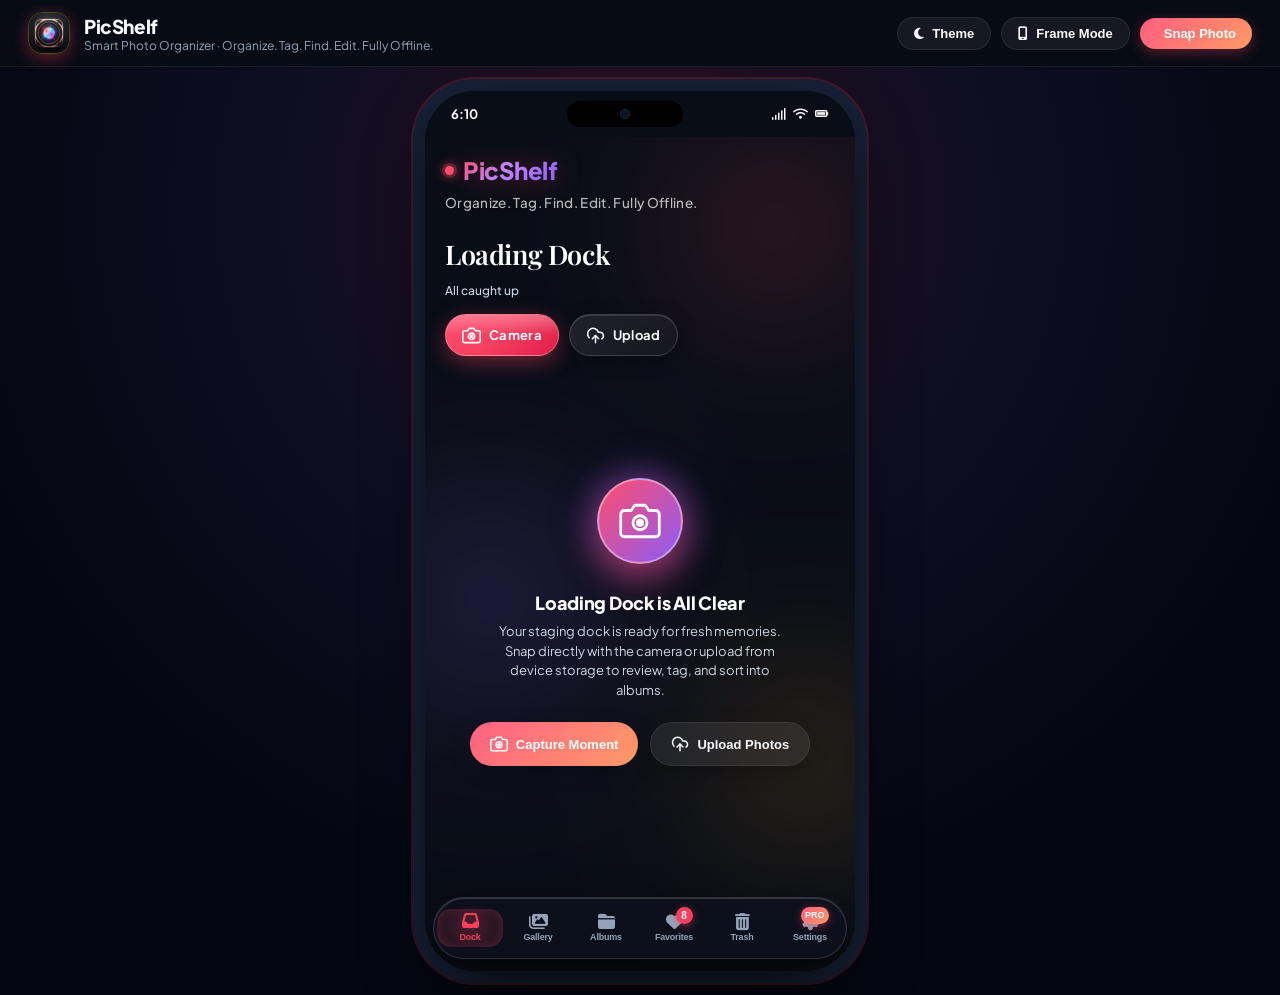
==== commit 5b93ec9e: "Add official Google Play Privacy Policy and website" ====
--- a/web/index.html
+++ b/web/index.html
@@ -6,8 +6,8 @@
   <meta name="viewport" content="width=device-width, initial-scale=1.0, maximum-scale=1.0, user-scalable=no, viewport-fit=cover">
   <meta name="apple-mobile-web-app-capable" content="yes">
   <meta name="apple-mobile-web-app-status-bar-style" content="black-translucent">
-  <meta name="apple-mobile-web-app-title" content="Aura Photos">
-  <title>Photo Organizer - Luxury Edition</title>
+  <meta name="apple-mobile-web-app-title" content="PicShelf">
+  <title>PicShelf - Photo Organizer</title>
   <link rel="manifest" href="manifest.json">
   <link rel="icon" type="image/png" href="favicon.png">
   <link rel="apple-touch-icon" href="icon.png">
@@ -20,7 +20,8 @@
   <link rel="stylesheet" href="style.css">
   <script src="https://cdnjs.cloudflare.com/ajax/libs/jszip/3.10.1/jszip.min.js"></script>
   <script src="https://cdnjs.cloudflare.com/ajax/libs/FileSaver.js/2.0.5/FileSaver.min.js"></script>
-  <script src="https://checkout.razorpay.com/v1/checkout.js"></script>
+  <!-- Google Play In-App Billing Bridge -->
+  <script src="https://cdn.jsdelivr.net/npm/@mediapipe/selfie_segmentation@0.1/selfie_segmentation.js" crossorigin="anonymous"></script>
   <script>
     if (window.AndroidApp || navigator.userAgent.includes('wv') || /Android|iPhone|iPad|iPod/i.test(navigator.userAgent) || window.innerWidth <= 850) {
       document.documentElement.classList.add('native-app-mode');
@@ -34,11 +35,11 @@
   <header class="preview-header">
     <div class="brand">
       <div class="brand-badge-icon" style="padding: 0; overflow: hidden; background: transparent; border: 1px solid rgba(255, 215, 0, 0.3);">
-        <img src="icon.png" alt="Aura Photos" style="width: 100%; height: 100%; object-fit: cover; border-radius: 13px;">
+        <img src="icon.png" alt="PicShelf" style="width: 100%; height: 100%; object-fit: cover; border-radius: 13px;">
       </div>
       <div>
-        <h1 class="brand-title">Aura Photos</h1>
-        <p class="brand-subtitle">Smart Photo Organizer · Luxury Mobile Preview</p>
+        <h1 class="brand-title">PicShelf</h1>
+        <p class="brand-subtitle">Smart Photo Organizer · Organize. Tag. Find. Edit. Fully Offline.</p>
       </div>
     </div>
     <div class="header-actions">
@@ -83,10 +84,18 @@
         <!-- TAB 0: LOADING DOCK SCREEN -->
         <section id="dockScreen" class="app-screen active">
           <div class="screen-header dock-screen-header">
-            <div>
-              <span class="screen-tagline" data-i18n="dock_tagline">STAGING AREA</span>
-              <h2 class="screen-title" data-i18n="dock_title">Loading Dock</h2>
-              <p class="screen-subtitle" id="dockSubtitle">3 photos pending review</p>
+            <div class="dock-header-content">
+              <div class="dock-sexy-tagline">
+                <div class="dock-sexy-brand-row">
+                  <span class="dock-sexy-glow-dot"></span>
+                  <span class="dock-sexy-brand" data-i18n="app_name">PicShelf</span>
+                </div>
+                <div class="dock-sexy-features" data-i18n="dock_tagline">Organize. Tag. Find. Edit. Fully Offline.</div>
+              </div>
+              <div class="dock-title-group">
+                <h2 class="screen-title" data-i18n="dock_title">Loading Dock</h2>
+                <p class="screen-subtitle" id="dockSubtitle" data-i18n="dock_subtitle_clear">All caught up</p>
+              </div>
             </div>
             <div class="dock-hero-actions">
               <button class="dock-hero-btn btn-camera-snap" id="cameraSnapBtn" title="Capture photo with camera" onclick="triggerCameraCapture()">
@@ -113,7 +122,7 @@
           </div>
 
           <!-- Ultra-Smart Fast-Tag Bar for Bulk Organization (Imagine 1000 Photos) -->
-          <div class="dock-quick-tag-bar" id="dockQuickTagBar">
+          <div class="dock-quick-tag-bar" id="dockQuickTagBar" style="display: none;">
             <div class="dock-quick-tag-header">
               <div class="dock-quick-tag-title">
                 <svg class="dock-title-sparkle" width="14" height="14" viewBox="0 0 24 24" fill="none" stroke="currentColor" stroke-width="2" stroke-linecap="round" stroke-linejoin="round">
@@ -129,13 +138,14 @@
           </div>
 
           <!-- Dock Selection Toolbar (Glassmorphic) -->
-          <div class="dock-toolbar-card" id="dockActionStrip">
+          <div class="dock-toolbar-card" id="dockActionStrip" style="display: none;">
             <div class="dock-select-group">
               <button class="btn btn-xs btn-glass" id="dockSelectAllToggleBtn" onclick="toggleSelectAllDock()">
                 <i class="fa-solid fa-check-double"></i>
                 <span id="dockSelectAllBtnText" data-i18n="dock_select_all">Select All</span>
               </button>
               <span class="dock-selection-badge" id="dockSelectedCountBadge">0 Selected</span>
+              <span class="dock-limit-indicator" id="dockLimitIndicator" onclick="openVipSaveLimitModal()" style="display: none;"></span>
             </div>
             <div class="dock-batch-actions" id="dockBatchActions">
               <button class="btn btn-xs btn-primary" id="dockBatchTagBtn" onclick="openBatchTagModalFromDock()">
@@ -152,7 +162,7 @@
           </div>
 
           <!-- Empty Dock State (High-Aesthetic Studio) -->
-          <div class="empty-state dock-empty-state-luxury" id="dockEmptyState" style="display: none;">
+          <div class="empty-state dock-empty-state-luxury" id="dockEmptyState" style="display: flex;">
             <div class="dock-empty-visual">
               <div class="dock-empty-orb">
                 <svg class="dock-empty-hero-icon" viewBox="0 0 24 24" fill="none" stroke="currentColor" stroke-width="1.6" stroke-linecap="round" stroke-linejoin="round">
@@ -214,8 +224,8 @@
               <i class="fa-solid fa-ellipsis-vertical"></i>
               <span class="albums-menu-active-dot" id="albumsMenuActiveDot" style="display: none;"></span>
             </button>
-            <button class="phone-header-gear-btn" onclick="navigateToSettings()"
-              title="In-App Settings & Theme Switcher">
+            <button class="phone-header-gear-btn" id="gallerySettingsGearBtn" onclick="navigateToSettings()"
+              title="In-App Settings & Theme Switcher" aria-label="In-App Settings & Theme Switcher" data-i18n-title="gallery_header_settings_title" data-i18n-aria="gallery_header_settings_title">
               <i class="fa-solid fa-gear"></i>
             </button>
 
@@ -227,7 +237,7 @@
               </div>
               <!-- VIP 3D Effects Toggle Option (Item 11) -->
               <div class="dropdown-vip-3d-section" id="dropdown3DSection">
-                <button type="button" class="dropdown-vip-3d-card" id="dropdown3DEffectsBtn" onclick="toggle3DEffectsFromMenu(event)" title="Toggle 3D Holographic Parallax & Depth (Aura Pro VIP)">
+                <button type="button" class="dropdown-vip-3d-card" id="dropdown3DEffectsBtn" onclick="toggle3DEffectsFromMenu(event)" title="Toggle 3D Holographic Parallax & Depth (PicShelf Pro)">
                   <div class="dropdown-vip-3d-left">
                     <div class="dropdown-vip-3d-icon-box" id="dropdown3DIconBox">
                       <i class="fa-solid fa-cube"></i>
@@ -235,7 +245,7 @@
                     <div class="dropdown-vip-3d-info">
                       <div class="dropdown-vip-3d-title-row">
                         <span class="dropdown-vip-3d-title" data-i18n="gallery_3d_effects_title">3D Effects</span>
-                        <span class="dropdown-vip-crown-badge"><i class="fa-solid fa-crown"></i> VIP</span>
+                        <span class="dropdown-vip-crown-badge"><i class="fa-solid fa-crown"></i> PRO</span>
                       </div>
                       <div class="dropdown-vip-3d-desc" id="dropdown3DDesc" data-i18n="gallery_3d_effects_desc">Holographic Tilt & Depth</div>
                     </div>
@@ -292,9 +302,13 @@
                 data-i18n-title="detail_crop" style="display: none;">
                 <i class="fa-solid fa-crop-simple"></i>
               </button>
-              <button class="icon-btn vip-action-btn" id="moveCopySelectedBtn" onclick="openMoveCopyModal()" title="Move or Copy to Another Album (VIP)" aria-label="Move or Copy to Album">
+              <button class="icon-btn" id="resizeSelectedBtn" onclick="resizeSelectedGalleryPhoto()" title="Resize Image"
+                data-i18n-title="detail_resize" style="display: none;">
+                <i class="fa-solid fa-expand"></i>
+              </button>
+              <button class="icon-btn vip-action-btn" id="moveCopySelectedBtn" onclick="openMoveCopyModal()" title="Move or Copy to Another Album (Pro)" aria-label="Move or Copy to Album">
                 <i class="fa-solid fa-folder-tree"></i>
-                <span class="btn-vip-dot" title="Aura VIP Feature"><svg class="aura-luxury-crown" width="10" height="10" viewBox="0 0 20 20" fill="currentColor"><path d="M3.2 15.6h13.6a.7.7 0 0 0 .7-.7v-.2a.7.7 0 0 0-.7-.7H3.2a.7.7 0 0 0-.7.7v.2a.7.7 0 0 0 .7.7zm-.9-3.7a.7.7 0 0 0 .66.45h14.08a.7.7 0 0 0 .66-.45l1.6-4.6a.7.7 0 0 0-1.05-.82l-3.8 2.45-3.15-5.1a.7.7 0 0 0-1.2 0l-3.15 5.1-3.8-2.45a.7.7 0 0 0-1.05.82l1.6 4.6z"/></svg></span>
+                <span class="btn-vip-dot" title="PicShelf Pro Feature"><svg class="aura-luxury-crown" width="10" height="10" viewBox="0 0 20 20" fill="currentColor"><path d="M3.2 15.6h13.6a.7.7 0 0 0 .7-.7v-.2a.7.7 0 0 0-.7-.7H3.2a.7.7 0 0 0-.7.7v.2a.7.7 0 0 0 .7.7zm-.9-3.7a.7.7 0 0 0 .66.45h14.08a.7.7 0 0 0 .66-.45l1.6-4.6a.7.7 0 0 0-1.05-.82l-3.8 2.45-3.15-5.1a.7.7 0 0 0-1.2 0l-3.15 5.1-3.8-2.45a.7.7 0 0 0-1.05.82l1.6 4.6z"/></svg></span>
               </button>
               <button class="icon-btn" id="exportZipBtn" title="Export to ZIP" data-i18n-title="gallery_download_zip">
                 <i class="fa-solid fa-file-zipper"></i>
@@ -353,7 +367,7 @@
               <!-- Smart Sort Dropdown -->
               <div class="sort-dropdown-wrapper" id="sortDropdownWrapper">
                 <button type="button" class="gallery-sort-trigger-btn" id="sortTriggerBtn"
-                  onclick="toggleSortMenu(event)" title="Sort gallery photos">
+                  onclick="toggleSortMenu(event)" title="Sort gallery photos" aria-label="Sort gallery photos" data-i18n-title="gallery_sort_trigger_title" data-i18n-aria="gallery_sort_trigger_title">
                   <i class="fa-solid fa-arrow-down-short-wide" id="sortTriggerIcon"></i>
                   <span id="sortTriggerText">Newest</span>
                   <i class="fa-solid fa-chevron-down sort-chevron"></i>
@@ -407,10 +421,10 @@
 
               <div class="gallery-quick-actions">
                 <button class="text-link-btn primary" id="exportFilteredZipBtn"
-                  title="Download filtered collection as ZIP">
-                  <i class="fa-solid fa-file-zipper"></i> <span data-i18n="gallery_download_zip">Download ZIP</span>
-                </button>
-                <button class="text-link-btn" id="shareFilteredBtn" title="Share filtered photos">
+                  title="Download collection" aria-label="Download collection" data-i18n-title="gallery_download_zip" data-i18n-aria="gallery_download_zip">
+                  <i class="fa-solid fa-file-zipper"></i> <span data-i18n="gallery_download_zip">Download</span>
+                </button>
+                <button class="text-link-btn" id="shareFilteredBtn" title="Share filtered photos" aria-label="Share filtered photos" data-i18n-title="gallery_share_filtered_title" data-i18n-aria="gallery_share_filtered_title">
                   <i class="fa-solid fa-arrow-up-from-bracket"></i> <span data-i18n="detail_share">Share</span>
                 </button>
               </div>
@@ -433,14 +447,14 @@
               </div>
             </div>
             <div class="album-banner-actions" style="display: flex; align-items: center; gap: 8px;">
-              <button type="button" class="btn btn-sm album-banner-3d-toggle-btn" id="albumView3DToggleBtn" onclick="toggleAlbumPhoto3DEffects()" title="Toggle VIP 3D Card Effects on Album Photos">
+              <button type="button" class="btn btn-sm album-banner-3d-toggle-btn" id="albumView3DToggleBtn" onclick="toggleAlbumPhoto3DEffects()" title="3D Card FX Active (Click to disable)" data-i18n-title="album_3d_fx_active_title">
                 <i class="fa-solid fa-cube"></i>
-                <span class="toggle-3d-label">3D FX</span>
-              </button>
-              <button type="button" class="btn btn-sm btn-primary album-banner-add-btn" id="albumBannerAddBtn" onclick="triggerAlbumDirectImport(getActiveAlbumName())" title="Import photos directly from gallery into this album (VIP)" data-i18n-title="album_banner_import_title">
+                <span class="toggle-3d-label" data-i18n="album_3d_fx_on">3D FX ON</span>
+              </button>
+              <button type="button" class="btn btn-sm btn-primary album-banner-add-btn" id="albumBannerAddBtn" onclick="triggerAlbumDirectImport(getActiveAlbumName())" title="Import photos directly from gallery into this album (Pro)" data-i18n-title="album_banner_import_title">
                 <i class="fa-solid fa-plus"></i>
                 <span data-i18n="album_banner_add_photos">Add Photos</span>
-                <span class="badge-vip-tiny"><svg class="aura-luxury-crown" width="9" height="9" viewBox="0 0 20 20" fill="currentColor"><path d="M3.2 15.6h13.6a.7.7 0 0 0 .7-.7v-.2a.7.7 0 0 0-.7-.7H3.2a.7.7 0 0 0-.7.7v.2a.7.7 0 0 0 .7.7zm-.9-3.7a.7.7 0 0 0 .66.45h14.08a.7.7 0 0 0 .66-.45l1.6-4.6a.7.7 0 0 0-1.05-.82l-3.8 2.45-3.15-5.1a.7.7 0 0 0-1.2 0l-3.15 5.1-3.8-2.45a.7.7 0 0 0-1.05.82l1.6 4.6z"/></svg> VIP</span>
+                <span class="badge-vip-tiny"><svg class="aura-luxury-crown" width="9" height="9" viewBox="0 0 20 20" fill="currentColor"><path d="M3.2 15.6h13.6a.7.7 0 0 0 .7-.7v-.2a.7.7 0 0 0-.7-.7H3.2a.7.7 0 0 0-.7.7v.2a.7.7 0 0 0 .7.7zm-.9-3.7a.7.7 0 0 0 .66.45h14.08a.7.7 0 0 0 .66-.45l1.6-4.6a.7.7 0 0 0-1.05-.82l-3.8 2.45-3.15-5.1a.7.7 0 0 0-1.2 0l-3.15 5.1-3.8-2.45a.7.7 0 0 0-1.05.82l1.6 4.6z"/></svg> PRO</span>
               </button>
             </div>
           </div>
@@ -454,7 +468,7 @@
             <p id="galleryEmptyDesc" data-i18n="gallery_empty_desc">Try switching tags, clearing date ranges, or moving new photos from the Loading Dock.</p>
             <div style="display: flex; gap: 8px; justify-content: center; flex-wrap: wrap;">
               <button class="btn btn-primary" id="albumEmptyImportBtn" style="display: none;" onclick="triggerAlbumDirectImport(getActiveAlbumName())">
-                <i class="fa-solid fa-plus"></i> <span id="albumEmptyImportBtnText" data-i18n="album_banner_import_btn">Import Photos from Gallery (VIP)</span>
+                <i class="fa-solid fa-plus"></i> <span id="albumEmptyImportBtnText" data-i18n="album_banner_import_btn">Import Photos from Gallery (Pro)</span>
               </button>
               <button class="btn btn-outline" id="clearAllFiltersBtn" data-i18n="gallery_reset_filters">Reset All Filters</button>
             </div>
@@ -523,13 +537,13 @@
                 <button class="filter-chip" id="albumFilterWithPhotosBtn" onclick="setAlbumFilter('with_photos')">
                   <span><span data-i18n="albums_filter_with_photos">With Photos</span> (<span id="withPhotosAlbumsCount">0</span>)</span>
                 </button>
-                <button class="filter-chip active" id="album3DToggleBtn" onclick="toggleGlobal3DMode()" title="Toggle VIP 3D Holographic Parallax" data-i18n-title="albums_btn_3d_title">
+                <button class="filter-chip active" id="album3DToggleBtn" onclick="toggleGlobal3DMode()" title="Toggle Pro 3D Holographic Parallax" data-i18n-title="albums_btn_3d_title">
                   <i class="fa-solid fa-cube" style="color: #f59e0b"></i>
                   <span data-i18n="albums_filter_3d">3D Cards</span>
                 </button>
-                <button class="filter-chip" id="album3DStudioChipBtn" onclick="openAlbum3DSurfaceModal(state.tags[0]?.name || 'favorites')" title="Open 3D Album Surface Studio">
+                <button class="filter-chip" id="album3DStudioChipBtn" onclick="openAlbum3DSurfaceModal(state.tags[0]?.name || 'favorites')" title="Open 3D Album Surface Studio" aria-label="Open 3D Album Surface Studio" data-i18n-title="albums_btn_3d_studio_title" data-i18n-aria="albums_btn_3d_studio_title">
                   <i class="fa-solid fa-wand-magic-sparkles" style="color: #a855f7;"></i>
-                  <span>3D Studio</span>
+                  <span data-i18n="surface_3d_btn">3D Studio</span>
                 </button>
                 <button class="filter-chip" id="albumSortRecentBtn" onclick="toggleAlbumSort('recent')" title="Sort by Recent Activity" data-i18n-title="albums_sort_recent_title">
                   <i class="fa-solid fa-clock-rotate-left"></i>
@@ -608,12 +622,12 @@
             </div>
             <div class="header-actions" id="favoritesHeaderActions">
               <button class="btn btn-sm btn-glass favorites-3d-studio-btn" onclick="openAlbum3DSurfaceModal('favorites')"
-                title="Customize 3D Surface & Artwork for Favorites (VIP)" data-i18n-title="album_btn_surface_pro">
+                title="Customize 3D Surface & Artwork for Favorites (Pro)" data-i18n-title="album_btn_surface_pro">
                 <i class="fa-solid fa-wand-magic-sparkles" style="color: #c084fc;"></i> <span data-i18n="surface_3d_btn">3D Studio</span>
               </button>
               <button class="btn btn-sm btn-glass" onclick="downloadFavoritesAlbumZip()"
-                title="Download all favorites as ZIP" data-i18n-title="gallery_download_zip">
-                <i class="fa-solid fa-file-zipper"></i> <span data-i18n="gallery_download_zip">Export ZIP</span>
+                title="Download all favorites" data-i18n-title="gallery_download_zip">
+                <i class="fa-solid fa-file-zipper"></i> <span data-i18n="gallery_download_zip">Download</span>
               </button>
               <button class="btn btn-sm btn-glass" onclick="shareFavoritesAlbum()" title="Share favorites album" data-i18n-title="detail_share">
                 <i class="fa-solid fa-arrow-up-from-bracket"></i> <span data-i18n="detail_share">Share</span>
@@ -690,7 +704,7 @@
 
           <!-- Quick Navigation Category Chips Strip -->
           <div class="settings-quick-nav-strip" id="settingsQuickNavStrip">
-            <button type="button" class="settings-quick-chip active" onclick="scrollToSettingsSection('sectionVipDev')"><i class="fa-solid fa-crown" style="color: #f59e0b;"></i> <span>VIP Bypass</span></button>
+            <button type="button" class="settings-quick-chip active" onclick="scrollToSettingsSection('sectionVipDev')"><i class="fa-solid fa-crown" style="color: #f59e0b;"></i> <span>Pro Bypass</span></button>
             <button type="button" class="settings-quick-chip" onclick="scrollToSettingsSection('sectionTheme')"><i class="fa-solid fa-palette" style="color: #f43f5e;"></i> <span>Theme</span></button>
             <button type="button" class="settings-quick-chip" onclick="scrollToSettingsSection('sectionLang')"><i class="fa-solid fa-language" style="color: #38bdf8;"></i> <span>Languages</span></button>
             <button type="button" class="settings-quick-chip" onclick="scrollToSettingsSection('sectionSubscription')"><i class="fa-solid fa-gem" style="color: #a855f7;"></i> <span>Pro Perks</span></button>
@@ -702,13 +716,13 @@
           </div>
 
           <!-- User VIP & Membership Card (Secret 5-Tap Gesture to Toggle Developer VIP Mode) -->
-          <div class="settings-profile-card" id="sectionProfile" onclick="handleDevModeSecretTap()" title="Tap 5 times to toggle Developer VIP Mode anytime" style="cursor: pointer;">
+          <div class="settings-profile-card" id="sectionProfile" onclick="handleDevModeSecretTap()" title="Tap 5 times to toggle Developer Pro Mode anytime" style="cursor: pointer;">
             <div class="profile-avatar-box">
               <i class="fa-solid fa-user-astronaut"></i>
             </div>
             <div class="profile-meta">
               <div class="profile-name-row">
-                <h3 class="profile-name" data-i18n="settings_member_name">Aura Member</h3>
+                <h3 class="profile-name" data-i18n="settings_member_name">PicShelf Member</h3>
                 <span class="vip-sparkle-tag" id="profileVipTag" data-i18n="settings_starter">STARTER</span>
               </div>
               <p class="profile-status-desc" id="profileStatusDesc" data-i18n="settings_storage_private">Standard local storage · 100% private</p>
@@ -719,21 +733,21 @@
           <div class="vip-developer-master-card" id="sectionVipDev">
             <div class="vip-dev-header">
               <div class="vip-dev-badge">
-                <i class="fa-solid fa-flask-vial"></i> DEVELOPER &amp; VIP TESTER MODE
-              </div>
-              <span class="vip-dev-status-pill" id="vipBypassStatusPill">👑 VIP ACTIVE</span>
+                <i class="fa-solid fa-flask-vial"></i> DEVELOPER &amp; PRO TESTER MODE
+              </div>
+              <span class="vip-dev-status-pill" id="vipBypassStatusPill">👑 PRO ACTIVE</span>
             </div>
             
             <p class="vip-dev-subtitle">Instant subscription bypass for testing all 3D albums, personal surfaces, RAW exports &amp; vault on native APK.</p>
             
             <div class="vip-dev-actions-grid">
               <button type="button" class="btn btn-vip-bypass active" id="vipBypassMasterBtn" onclick="toggleVip()">
-                <i class="fa-solid fa-bolt"></i> <span id="vipBypassBtnLabel">👑 VIP Access Active · Tap to Test Starter</span>
+                <i class="fa-solid fa-bolt"></i> <span id="vipBypassBtnLabel">👑 Pro Access Active · Tap to Test Starter</span>
               </button>
               
               <div class="vip-dev-switch-row">
-                <span class="vip-dev-switch-text"><i class="fa-solid fa-sliders"></i> Master VIP Switch</span>
-                <label class="switch-toggle" title="Toggle VIP Access for Testing">
+                <span class="vip-dev-switch-text"><i class="fa-solid fa-sliders"></i> Master Pro Switch</span>
+                <label class="switch-toggle" title="Toggle Pro Access for Testing">
                   <input type="checkbox" id="vipDeveloperToggle" onchange="toggleVipFromSettings(event.target.checked)">
                   <span class="switch-slider"></span>
                 </label>
@@ -760,6 +774,9 @@
               <button type="button" class="btn-dev-tool" onclick="open3DAlbumAuditModal()" title="Run 3D Physics Integrity Audit">
                 <i class="fa-solid fa-microchip"></i> <span>3D Audit</span>
               </button>
+              <button type="button" class="btn-dev-tool" id="downloadHistoryBtn" onclick="DownloadManager.openHistoryModal()" title="View Download & Export History">
+                <i class="fa-solid fa-clock-rotate-left"></i> <span>Export History</span>
+              </button>
             </div>
           </div>
 
@@ -797,7 +814,7 @@
                 </div>
                 <div class="theme-card-info">
                   <span class="theme-name" data-i18n="settings_theme_dark">Midnight Dark</span>
-                  <span class="theme-sub" data-i18n="settings_theme_dark_sub">Obsidian Aura</span>
+                  <span class="theme-sub" data-i18n="settings_theme_dark_sub">Obsidian PicShelf</span>
                 </div>
                 <i class="fa-solid fa-circle-check theme-check-icon"></i>
               </button>
@@ -848,10 +865,35 @@
             </div>
             <div class="pro-membership-showcase" id="proMembershipCard">
               <div class="pro-card-header">
-                <div class="pro-badge-glow" data-i18n="settings_pro_vip"><i class="fa-solid fa-gem"></i> AURA PRO VIP</div>
-                <span class="pro-pricing-tag">₹299 <span>/ month</span></span>
+                <div class="pro-badge-glow" data-i18n="settings_pro_vip"><i class="fa-solid fa-gem"></i> PICSHELF PRO</div>
+                <span class="pro-pricing-tag" id="proActivePricingTag">₹299 <span>/ year</span></span>
               </div>
               <p class="pro-tagline" data-i18n="settings_pro_tagline">Unlock the ultimate AI organizer with unlimited albums, 100% private on-device storage & biometric vault.</p>
+
+              <!-- Dynamic 2-Plan Selector in Settings -->
+              <div class="settings-plan-grid" id="settingsPlanGrid">
+                <div class="settings-plan-card active" id="settingsPlanCardYearly" onclick="selectSubscriptionPlan('yearly')">
+                  <div class="settings-plan-badge" id="settingsPlanBadgeYearly">Save 45% · Best Value</div>
+                  <div class="settings-plan-name">Yearly Pro</div>
+                  <div class="settings-plan-price-wrap">
+                    <span class="settings-plan-amount" id="settingsPriceYearlyDisplay">₹299</span>
+                    <span class="settings-plan-unit">/ 12 mo</span>
+                  </div>
+                  <div class="settings-plan-subtext" id="settingsSubtextYearly">₹24.90 / month</div>
+                  <div class="settings-plan-check"><i class="fa-solid fa-circle-check"></i></div>
+                </div>
+
+                <div class="settings-plan-card" id="settingsPlanCardHalfYearly" onclick="selectSubscriptionPlan('half_yearly')">
+                  <div class="settings-plan-badge flexible" id="settingsPlanBadgeHalfYearly">Popular Choice</div>
+                  <div class="settings-plan-name">6 Months Pro</div>
+                  <div class="settings-plan-price-wrap">
+                    <span class="settings-plan-amount" id="settingsPriceHalfYearlyDisplay">₹170</span>
+                    <span class="settings-plan-unit">/ 6 mo</span>
+                  </div>
+                  <div class="settings-plan-subtext" id="settingsSubtextHalfYearly">₹28.30 / month</div>
+                  <div class="settings-plan-check"><i class="fa-solid fa-circle-check"></i></div>
+                </div>
+              </div>
 
               <div class="pro-features-list">
                 <div class="pro-feat-item"><i class="fa-solid fa-circle-check"></i> <span data-i18n="settings_pro_feat_1">Unlimited Smart Albums & Custom Tags</span>
@@ -861,7 +903,7 @@
                 <div class="pro-feat-item"><i class="fa-solid fa-circle-check"></i> <span data-i18n="settings_pro_feat_3">Encrypted Biometric Secret Vault</span>
                 </div>
                 <div class="pro-feat-item"><i class="fa-solid fa-circle-check"></i> <span data-i18n="settings_pro_feat_4">100% On-Device Privacy & Fast Local Backup</span></div>
-                <div class="pro-feat-item"><i class="fa-solid fa-circle-check"></i> <span data-i18n="settings_pro_feat_5">VIP 3D Holographic Album Cards &amp; Custom Surface Artwork</span>
+                <div class="pro-feat-item"><i class="fa-solid fa-circle-check"></i> <span data-i18n="settings_pro_feat_5">Pro 3D Holographic Album Cards &amp; Custom Surface Artwork</span>
                 </div>
                 <div class="pro-feat-item"><i class="fa-solid fa-circle-check"></i> <span data-i18n="settings_pro_feat_6">Zero Watermark & Priority AI Tagging</span>
                 </div>
@@ -869,15 +911,8 @@
 
               <div class="pro-action-box">
                 <button class="btn-pro-razorpay" id="startRazorpayBtn" onclick="initiateRazorpayPayment()">
-                  <i class="fa-solid fa-bolt"></i> <span data-i18n="settings_upgrade_btn">Upgrade with Razorpay (₹299)</span>
-                </button>
-                <div class="pro-support-links">
-                  <button class="text-link-btn" onclick="restoreProPurchases()" data-i18n="settings_restore_btn">Restore Purchases</button>
-                  <span>·</span>
-                  <button class="text-link-btn" onclick="openPaymentFaq()" data-i18n="settings_billing_faq">Billing FAQ</button>
-                  <span>·</span>
-                  <button class="text-link-btn" onclick="toggleVip()" style="color: #f59e0b; font-weight: 700;">⚡ Developer Bypass</button>
-                </div>
+                  <i class="fa-brands fa-google-play"></i> <span id="startRazorpayBtnText">Upgrade with Google Play (₹299 / Year)</span>
+                </button>
               </div>
             </div>
           </div>
@@ -1158,7 +1193,7 @@
                 </div>
                 <div class="settings-row-text">
                   <span class="settings-row-title" data-i18n="settings_feedback_title">Feedback &amp; Suggestions</span>
-                  <span class="settings-row-desc" data-i18n="settings_feedback_desc">Share your thoughts, feature ideas, or suggestions to improve Aura</span>
+                  <span class="settings-row-desc" data-i18n="settings_feedback_desc">Share your thoughts, feature ideas, or suggestions to improve PicShelf</span>
                 </div>
                 <button type="button" class="btn btn-outline" id="openFeedbackBtn" onclick="event.stopPropagation(); openFeedbackModal();" style="padding: 6px 12px; font-size: 12px; border-color: rgba(168,85,247,0.4); color: #c084fc;">
                   <i class="fa-solid fa-paper-plane"></i> <span data-i18n="settings_feedback_btn">Feedback</span>
@@ -1168,10 +1203,10 @@
           </div>
 
           <!-- SECTION 9: APP INFO -->
-          <div class="settings-footer-info" id="sectionAppInfo" onclick="handleDevModeSecretTap()" style="cursor: pointer;" title="Tap 5 times to toggle Developer VIP Mode">
-            <p class="app-version-text" data-i18n="settings_app_version">Aura Photo Organizer · v2.4.0 (Build 2026.09.15)</p>
+          <div class="settings-footer-info" id="sectionAppInfo" onclick="handleDevModeSecretTap()" style="cursor: pointer;" title="Tap 5 times to toggle Developer Pro Mode">
+            <p class="app-version-text" data-i18n="settings_app_version">PicShelf · v2.4.0 (Build 2026.09.15)</p>
             <p class="app-credits-text" data-i18n="settings_app_credits">100% Private On-Device AI · All Data Stored Locally</p>
-            <p style="font-size: 10px; color: #f59e0b; margin-top: 4px; opacity: 0.85;"><i class="fa-solid fa-flask"></i> Developer VIP Bypass Active · Tap 5x to Toggle</p>
+            <p style="font-size: 10px; color: #f59e0b; margin-top: 4px; opacity: 0.85;"><i class="fa-solid fa-flask"></i> Developer Pro Bypass Active · Tap 5x to Toggle</p>
           </div>
         </section>
 
@@ -1231,7 +1266,7 @@
         <div class="detail-container">
           <!-- Top Bar: Navigation, Title & Quick Heart / Rename -->
           <div class="detail-top-bar">
-            <button class="icon-btn-round detail-back-btn" id="closeDetailBtn" title="Back to Gallery" aria-label="Back">
+            <button class="icon-btn-round detail-back-btn" id="closeDetailBtn" title="Back to Gallery" data-i18n-title="detail_back" aria-label="Back" data-i18n-aria="detail_back">
               <i class="fa-solid fa-chevron-left"></i>
             </button>
             <div class="detail-title-block">
@@ -1244,10 +1279,10 @@
             <div class="detail-counter-badge" id="detailPhotoCounter" title="Photo position in album" style="display: none;">1 / 1</div>
             <div class="detail-top-actions">
               <button class="icon-btn-round" id="detailRenameBtn" onclick="openRenamePhotoModal(state.activePhotoId)"
-                title="Rename Photo" aria-label="Rename Photo">
+                title="Rename Photo" aria-label="Rename Photo" data-i18n-title="detail_rename" data-i18n-aria="detail_rename">
                 <i class="fa-solid fa-pen-to-square"></i>
               </button>
-              <button class="icon-btn-round" id="detailFavoriteBtn" title="Favorite Photo" aria-label="Favorite Photo">
+              <button class="icon-btn-round" id="detailFavoriteBtn" title="Favorite Photo" aria-label="Favorite Photo" data-i18n-title="detail_favorite" data-i18n-aria="detail_favorite">
                 <i class="fa-regular fa-heart"></i>
               </button>
             </div>
@@ -1258,7 +1293,45 @@
               <i class="fa-solid fa-chevron-left"></i>
             </button>
             <div class="detail-image-stage" id="detailImageStage">
+              <div class="detail-backdrop-layer" id="detailBackdropLayer"></div>
+              <canvas id="detailBackdropCanvas" class="detail-backdrop-canvas" style="display: none;"></canvas>
+              <canvas id="detailSubjectCanvas" class="detail-subject-canvas" style="display: none;"></canvas>
               <img id="detailImage" src="" alt="Photo Full View" draggable="false">
+              <div class="detail-ai-segment-badge" id="detailAiSegmentBadge" style="display: none !important;">
+                <i class="fa-solid fa-wand-magic-sparkles"></i>
+                <span id="detailAiSegmentText" data-i18n="detail_subject_detected">AI Subject Isolated</span>
+              </div>
+              <div class="detail-vignette-overlay" id="detailVignetteOverlay"></div>
+              <div class="detail-tiltshift-overlay" id="detailTiltShiftOverlay"></div>
+              <div class="detail-compare-badge" id="detailCompareBadge">ORIGINAL</div>
+              <!-- Floating NanoScope Loupe Magnifier -->
+              <div class="nanoscope-loupe" id="nanoScopeLoupe" style="display: none;">
+                <div class="nanoscope-loupe-grip" id="nanoLoupeGrip" title="Drag circle anywhere on screen">
+                  <i class="fa-solid fa-grip"></i> <span data-i18n="nanoscope_drag_grip">Drag</span>
+                </div>
+                <div class="nanoscope-glass-rim">
+                  <canvas class="nanoscope-canvas" id="nanoScopeCanvas" width="180" height="180"></canvas>
+                  <div class="nanoscope-reticle-crosshair"></div>
+                </div>
+                <div class="nanoscope-hud-tag" id="nanoScopeHudTag">X: 0 Y: 0 · 16x</div>
+              </div>
+              <!-- Floating NanoScope Drag Image Hint Indicator -->
+              <div class="nanoscope-drag-hint-pill" id="nanoDragHintPill" style="display: none;">
+                <i class="fa-solid fa-hand"></i> <span data-i18n="nanoscope_drag_image_active">Dragging Image · Pan anywhere on screen</span>
+              </div>
+              <!-- Floating NanoScope Target Marker on Subject -->
+              <div class="nanoscope-target-marker" id="nanoScopeTargetMarker" style="display: none;">
+                <div class="nanoscope-marker-ring"></div>
+                <div class="nanoscope-marker-dot"></div>
+              </div>
+              <!-- Floating NanoScope Boundary Curve Stage Canvas -->
+              <canvas class="nanoscope-curve-canvas" id="nanoCurveCanvas" style="display: none;"></canvas>
+              <div class="detail-stage-dropzone" id="detailStageDropzone" style="display: none;">
+                <div class="stage-dropzone-inner">
+                  <i class="fa-solid fa-cloud-arrow-up"></i>
+                  <span data-i18n="detail_backdrop_drop_hint">Drop image here to set background</span>
+                </div>
+              </div>
             </div>
             <button type="button" class="detail-nav-btn detail-nav-next" id="detailNextBtn" title="Next Image (Swipe Left or Right Arrow)" aria-label="Next Image">
               <i class="fa-solid fa-chevron-right"></i>
@@ -1268,28 +1341,551 @@
             </div>
           </div>
 
+          <!-- Studio Editing Drawer (Photo Studio) -->
+          <div class="detail-edit-studio-drawer" id="detailEditStudioDrawer">
+            <!-- Studio Top Header -->
+            <div class="studio-drawer-header">
+              <button type="button" class="studio-header-btn studio-compare-btn" id="studioCompareBtn" title="Hold to Compare with Original" data-i18n-title="detail_edit_compare">
+                <i class="fa-solid fa-eye"></i>
+                <span data-i18n="detail_edit_compare">Compare</span>
+              </button>
+              
+              <div class="studio-header-title-wrap" id="studioHeaderTitleWrap" title="Filters">
+                <span class="studio-active-tool-title" id="studioActiveToolTitle" title="Filters">Filters</span>
+              </div>
+
+              <div class="studio-header-actions">
+                <button type="button" class="studio-header-btn studio-reset-btn" id="studioResetBtn" title="Reset all adjustments" data-i18n-title="detail_edit_reset">
+                  <i class="fa-solid fa-arrow-rotate-left"></i>
+                  <span data-i18n="detail_edit_reset">Reset</span>
+                </button>
+                <button type="button" class="studio-header-btn studio-save-btn" id="studioSaveBtn" title="Apply and Save edits to Photo" data-i18n-title="detail_edit_save">
+                  <i class="fa-solid fa-check"></i>
+                  <span data-i18n="detail_edit_save">Save</span>
+                </button>
+                <button type="button" class="studio-header-btn studio-close-btn" id="studioCloseBtn" title="Close editor" aria-label="Close">
+                  <i class="fa-solid fa-xmark"></i>
+                </button>
+              </div>
+            </div>
+
+            <!-- Tool Panel: Lux -->
+            <div class="studio-tool-panel" id="studioPanelLux" style="display: none;">
+              <div class="studio-slider-row">
+                <span class="studio-slider-label"><i class="fa-solid fa-wand-magic-sparkles"></i> <span data-i18n="detail_edit_lux">Lux</span> <span data-i18n="detail_strength">Strength</span></span>
+                <span class="studio-slider-value" id="studioLuxVal">0%</span>
+              </div>
+              <input type="range" class="studio-slider" id="studioLuxSlider" min="0" max="100" value="0">
+              <div class="studio-quick-chips">
+                <button type="button" class="studio-quick-chip" data-lux="0">Off</button>
+                <button type="button" class="studio-quick-chip" data-lux="35">Natural (+35%)</button>
+                <button type="button" class="studio-quick-chip active" data-lux="65">Balanced (+65%)</button>
+                <button type="button" class="studio-quick-chip" data-lux="100">Vivid (+100%)</button>
+              </div>
+            </div>
+
+            <!-- Tool Panel: Filters -->
+            <div class="studio-tool-panel" id="studioPanelFilters" style="display: none;">
+              <div class="studio-slider-row" id="filterIntensityRow">
+                <span class="studio-slider-label"><i class="fa-solid fa-sliders"></i> <span data-i18n="detail_filter_intensity">Filter Strength</span></span>
+                <span class="studio-slider-value" id="studioFilterIntensityVal">100%</span>
+              </div>
+              <input type="range" class="studio-slider" id="studioFilterIntensitySlider" min="0" max="100" value="100">
+              <div class="studio-filters-carousel" id="studioFiltersCarousel">
+                <!-- Dynamically populated or rendered filter swatches -->
+              </div>
+            </div>
+
+            <!-- Tool Panel: Light -->
+            <div class="studio-tool-panel" id="studioPanelLight" style="display: none;">
+              <div class="studio-subnav-pills" id="studioLightSubnav">
+                <button type="button" class="studio-subnav-btn active" data-sub="brightness" data-i18n="detail_sub_brightness" title="Brightness">Brightness</button>
+                <button type="button" class="studio-subnav-btn" data-sub="contrast" data-i18n="detail_sub_contrast" title="Contrast">Contrast</button>
+                <button type="button" class="studio-subnav-btn" data-sub="highlights" data-i18n="detail_sub_highlights" title="Highlights">Highlights</button>
+                <button type="button" class="studio-subnav-btn" data-sub="shadows" data-i18n="detail_sub_shadows" title="Shadows">Shadows</button>
+              </div>
+              <div class="studio-slider-row">
+                <span class="studio-slider-label" id="studioLightSubLabel" data-i18n="detail_sub_brightness">Brightness</span>
+                <span class="studio-slider-value" id="studioLightVal">0</span>
+              </div>
+              <input type="range" class="studio-slider bi-slider" id="studioLightSlider" min="-100" max="100" value="0">
+            </div>
+
+            <!-- Tool Panel: Color -->
+            <div class="studio-tool-panel" id="studioPanelColor" style="display: none;">
+              <div class="studio-subnav-pills" id="studioColorSubnav">
+                <button type="button" class="studio-subnav-btn active" data-sub="warmth" data-i18n="detail_sub_warmth" title="Warmth">Warmth</button>
+                <button type="button" class="studio-subnav-btn" data-sub="saturation" data-i18n="detail_sub_saturation" title="Saturation">Saturation</button>
+                <button type="button" class="studio-subnav-btn" data-sub="tint" data-i18n="detail_sub_tint" title="Tint">Tint</button>
+                <button type="button" class="studio-subnav-btn" data-sub="fade" data-i18n="detail_sub_fade" title="Fade">Fade</button>
+              </div>
+              <div class="studio-slider-row">
+                <span class="studio-slider-label" id="studioColorSubLabel" data-i18n="detail_sub_warmth">Warmth</span>
+                <span class="studio-slider-value" id="studioColorVal">0</span>
+              </div>
+              <input type="range" class="studio-slider bi-slider" id="studioColorSlider" min="-100" max="100" value="0">
+            </div>
+
+            <!-- Tool Panel: Optics -->
+            <div class="studio-tool-panel" id="studioPanelOptics" style="display: none;">
+              <div class="studio-subnav-pills" id="studioOpticsSubnav">
+                <button type="button" class="studio-subnav-btn active" data-sub="vignette" data-i18n="detail_sub_vignette" title="Vignette">Vignette</button>
+                <button type="button" class="studio-subnav-btn" data-sub="sharpen" data-i18n="detail_sub_sharpen" title="Sharpen">Sharpen</button>
+                <button type="button" class="studio-subnav-btn" data-sub="tiltshift" data-i18n="detail_sub_tiltshift" title="Tilt-Shift">Tilt-Shift</button>
+              </div>
+              <div class="studio-optics-content-wrap">
+                <div id="studioOpticsSliderWrap">
+                  <div class="studio-slider-row">
+                    <span class="studio-slider-label" id="studioOpticsSubLabel" data-i18n="detail_sub_vignette">Vignette</span>
+                    <span class="studio-slider-value" id="studioOpticsVal">0</span>
+                  </div>
+                  <input type="range" class="studio-slider" id="studioOpticsSlider" min="0" max="100" value="0">
+                </div>
+                <div class="studio-tiltshift-modes" id="studioTiltShiftModes" style="display: none;">
+                  <button type="button" class="studio-tilt-btn active" data-mode="off">Off</button>
+                  <button type="button" class="studio-tilt-btn" data-mode="radial">Radial Blur <span class="tilt-vip-crown">👑</span></button>
+                  <button type="button" class="studio-tilt-btn" data-mode="linear">Linear Tilt <span class="tilt-vip-crown">👑</span></button>
+                </div>
+              </div>
+            </div>
+
+            <!-- Tool Panel: Backdrop / Background (iMovie & Studio Frame) -->
+            <div class="studio-tool-panel" id="studioPanelBackdrop" style="display: none;">
+              <div class="studio-subnav-pills" id="studioBackdropSubnav">
+                <button type="button" class="studio-subnav-btn active" data-sub="landmarks" data-i18n="detail_sub_popular_landmarks" data-i18n-title="detail_sub_popular_landmarks" title="Popular Landmarks"><i class="fa-solid fa-earth-americas"></i> Popular Landmarks</button>
+                <button type="button" class="studio-subnav-btn" data-sub="blur" data-i18n="detail_sub_backdrop_blur" data-i18n-title="detail_sub_backdrop_blur" title="Blur"><i class="fa-solid fa-water"></i> Blur</button>
+                <button type="button" class="studio-subnav-btn" data-sub="color" data-i18n="detail_sub_backdrop_color" data-i18n-title="detail_sub_backdrop_color" title="Colors"><i class="fa-solid fa-palette"></i> Colors</button>
+                <button type="button" class="studio-subnav-btn" data-sub="image" data-i18n="detail_sub_backdrop_image" data-i18n-title="detail_sub_backdrop_image" title="Custom"><i class="fa-solid fa-image"></i> Custom</button>
+                <button type="button" class="studio-subnav-btn" data-sub="nanoscope" id="studioBackdropSubNanoBtn" data-i18n="detail_sub_backdrop_nanoscope" data-i18n-title="detail_sub_backdrop_nanoscope" title="NanoScope"><i class="fa-solid fa-microscope"></i> NanoScope</button>
+              </div>
+
+              <!-- Subpanel: Popular Landmarks (World & US) -->
+              <div class="studio-backdrop-subpanel" id="studioBackdropSubLandmarks">
+                <div class="studio-landmark-cards-row" id="studioLandmarkCardsRow">
+                  <div class="studio-landmark-card active" data-landmark="eiffel_tower" title="Eiffel Tower, Paris (France)">
+                    <div class="landmark-thumb" style="background-image: url('assets/backdrops/eiffel_tower.jpg');"></div>
+                    <span class="landmark-name" data-i18n="detail_landmark_eiffel_tower">🗼 Eiffel Tower (FR)</span>
+                  </div>
+                  <div class="studio-landmark-card" data-landmark="taj_mahal" title="Taj Mahal, Agra (India)">
+                    <div class="landmark-thumb" style="background-image: url('assets/backdrops/taj_mahal.jpg');"></div>
+                    <span class="landmark-name" data-i18n="detail_landmark_taj_mahal">🕌 Taj Mahal (IN)</span>
+                  </div>
+                  <div class="studio-landmark-card" data-landmark="mount_fuji" title="Mount Fuji & Pagoda (Japan)">
+                    <div class="landmark-thumb" style="background-image: url('assets/backdrops/mount_fuji.jpg');"></div>
+                    <span class="landmark-name" data-i18n="detail_landmark_mount_fuji">⛩️ Mount Fuji (JP)</span>
+                  </div>
+                  <div class="studio-landmark-card" data-landmark="santorini" title="Santorini Coast (Greece)">
+                    <div class="landmark-thumb" style="background-image: url('assets/backdrops/santorini.jpg');"></div>
+                    <span class="landmark-name" data-i18n="detail_landmark_santorini">🏛️ Santorini (GR)</span>
+                  </div>
+                  <div class="studio-landmark-card" data-landmark="colosseum" title="Colosseum, Rome (Italy)">
+                    <div class="landmark-thumb" style="background-image: url('assets/backdrops/colosseum.jpg');"></div>
+                    <span class="landmark-name" data-i18n="detail_landmark_colosseum">⚔️ Colosseum (IT)</span>
+                  </div>
+                  <div class="studio-landmark-card" data-landmark="sydney_opera" title="Sydney Opera House (Australia)">
+                    <div class="landmark-thumb" style="background-image: url('assets/backdrops/sydney_opera.jpg');"></div>
+                    <span class="landmark-name" data-i18n="detail_landmark_sydney_opera">⛵ Sydney Opera (AU)</span>
+                  </div>
+                  <div class="studio-landmark-card" data-landmark="times_square" title="Times Square, NYC (US)">
+                    <div class="landmark-thumb" style="background-image: url('assets/backdrops/times_square.jpg');"></div>
+                    <span class="landmark-name" data-i18n="detail_landmark_times_square">🗽 Times Sq (US)</span>
+                  </div>
+                  <div class="studio-landmark-card" data-landmark="golden_gate" title="Golden Gate Bridge, SF (US)">
+                    <div class="landmark-thumb" style="background-image: url('assets/backdrops/golden_gate.jpg');"></div>
+                    <span class="landmark-name" data-i18n="detail_landmark_golden_gate">🌉 Golden Gate (US)</span>
+                  </div>
+                  <div class="studio-landmark-card" data-landmark="nyc_skyline" title="NYC Skyline (US)">
+                    <div class="landmark-thumb" style="background-image: url('assets/backdrops/nyc_skyline.jpg');"></div>
+                    <span class="landmark-name" data-i18n="detail_landmark_nyc_skyline">🌆 NYC Skyline (US)</span>
+                  </div>
+                  <div class="studio-landmark-card" data-landmark="miami_beach" title="Miami Beach (US)">
+                    <div class="landmark-thumb" style="background-image: url('assets/backdrops/miami_beach.jpg');"></div>
+                    <span class="landmark-name" data-i18n="detail_landmark_miami_beach">🌴 Miami Beach (US)</span>
+                  </div>
+                </div>
+                <div class="studio-slider-row" style="margin-top: 6px;">
+                  <span class="studio-slider-label"><i class="fa-solid fa-arrows-up-down-left-right"></i> <span data-i18n="detail_subject_scale">Subject Size</span></span>
+                  <span class="studio-slider-value studio-subject-scale-val" id="studioSubjectScaleVal">100%</span>
+                </div>
+                <input type="range" class="studio-slider studio-subject-scale-slider" id="studioSubjectScaleSlider" min="50" max="150" value="100">
+              </div>
+
+              <!-- Subpanel: Blur -->
+              <div class="studio-backdrop-subpanel" id="studioBackdropSubBlur" style="display: none;">
+                <div class="studio-slider-row">
+                  <span class="studio-slider-label"><i class="fa-solid fa-water"></i> <span data-i18n="detail_sub_backdrop_blur">Blur Room Background</span></span>
+                  <span class="studio-slider-value" id="studioBackdropBlurVal">35%</span>
+                </div>
+                <input type="range" class="studio-slider" id="studioBackdropBlurSlider" min="0" max="100" value="35">
+                <div class="studio-quick-chips" id="studioBackdropBlurChips">
+                  <button type="button" class="studio-quick-chip" data-blur="0">Off (0%)</button>
+                  <button type="button" class="studio-quick-chip" data-blur="15">Soft (15%)</button>
+                  <button type="button" class="studio-quick-chip active" data-blur="35">Medium (35%)</button>
+                  <button type="button" class="studio-quick-chip" data-blur="70">Dreamy (70%)</button>
+                  <button type="button" class="studio-quick-chip" data-blur="100">Max (100%)</button>
+                </div>
+                <div class="studio-slider-row" style="margin-top: 10px;">
+                  <span class="studio-slider-label"><i class="fa-solid fa-arrows-up-down-left-right"></i> <span data-i18n="detail_subject_scale">Subject Size</span></span>
+                  <span class="studio-slider-value studio-subject-scale-val">100%</span>
+                </div>
+                <input type="range" class="studio-slider studio-subject-scale-slider" min="50" max="150" value="100">
+              </div>
+
+              <!-- Subpanel: Color & Gradients -->
+              <div class="studio-backdrop-subpanel" id="studioBackdropSubColor" style="display: none;">
+                <!-- Curated Presets Category -->
+                <div class="palette-category-block" style="margin-bottom: 8px;">
+                  <div class="palette-category-header">
+                    <span class="palette-category-title"><i class="fa-solid fa-sparkles"></i> <span data-i18n="palette_curated_presets">Curated Presets</span></span>
+                  </div>
+                  <div class="studio-backdrop-swatches" id="studioBackdropSwatches">
+                    <button type="button" class="backdrop-swatch-chip active" data-color="none" title="Original / None"><i class="fa-solid fa-ban"></i></button>
+                    <button type="button" class="backdrop-swatch-chip" data-color="#ffffff" style="background:#ffffff;" title="Studio White"></button>
+                    <button type="button" class="backdrop-swatch-chip" data-color="#0a0a0c" style="background:#0a0a0c;" title="Onyx Black"></button>
+                    <button type="button" class="backdrop-swatch-chip" data-color="#f5ede4" style="background:#f5ede4;" title="Warm Cream"></button>
+                    <button type="button" class="backdrop-swatch-chip" data-color="#e9d5ff" style="background:#e9d5ff;" title="Pastel Lavender"></button>
+                    <button type="button" class="backdrop-swatch-chip" data-color="#d1fae5" style="background:#d1fae5;" title="Sage Green"></button>
+                    <button type="button" class="backdrop-swatch-chip" data-color="grad-sunset" style="background:linear-gradient(135deg, #f43f5e, #fb923c);" title="Sunset Glow"></button>
+                    <button type="button" class="backdrop-swatch-chip" data-color="grad-neon" style="background:linear-gradient(135deg, #8b5cf6, #06b6d4);" title="Cyber Neon"></button>
+                    <button type="button" class="backdrop-swatch-chip" data-color="grad-aurora" style="background:linear-gradient(135deg, #10b981, #3b82f6);" title="Aurora Skies"></button>
+                    <button type="button" class="backdrop-swatch-chip" data-color="grad-gold" style="background:linear-gradient(135deg, #f59e0b, #fbbf24);" title="24K Luxury Gold"></button>
+                    <button type="button" class="backdrop-swatch-chip" data-color="#00ff00" style="background:#00ff00;" title="Chroma Green"></button>
+                    <button type="button" class="backdrop-swatch-chip" data-color="#0000ff" style="background:#0000ff;" title="Chroma Blue"></button>
+                  </div>
+                </div>
+
+                <!-- Your Color Palettes (Custom Colors & Palette Studio) -->
+                <div class="palette-category-block" style="margin-top: 10px; margin-bottom: 8px;">
+                  <div class="palette-category-header">
+                    <span class="palette-category-title"><i class="fa-solid fa-swatchbook"></i> <span data-i18n="palette_your_palettes">Your Color Palettes</span></span>
+                    <span class="palette-category-hint" data-i18n="palette_saved_custom">Saved & Custom</span>
+                  </div>
+                  <div class="palette-swatches-strip studio-backdrop-custom-strip" id="studioBackdropCustomPalettes">
+                    <!-- Populated dynamically: [+] Rainbow plus button + saved custom color chips -->
+                  </div>
+                </div>
+
+                <div class="studio-slider-row" style="margin-top: 8px;">
+                  <span class="studio-slider-label"><i class="fa-solid fa-arrows-up-down-left-right"></i> <span data-i18n="detail_subject_scale">Subject Size</span></span>
+                  <span class="studio-slider-value studio-subject-scale-val">100%</span>
+                </div>
+                <input type="range" class="studio-slider studio-subject-scale-slider" min="50" max="150" value="100">
+              </div>
+
+              <!-- Subpanel: Custom Image Drop / Gallery Picker -->
+              <div class="studio-backdrop-subpanel" id="studioBackdropSubImage" style="display: none;">
+                <input type="file" id="studioBackdropFileInput" accept="image/*" style="display: none;">
+                <div class="studio-backdrop-dropzone" id="studioBackdropDropzone" title="Drop image here or click to browse">
+                  <div class="dropzone-content" id="studioBackdropDropzonePrompt">
+                    <i class="fa-solid fa-cloud-arrow-up dropzone-icon"></i>
+                    <span class="dropzone-text" data-i18n="detail_backdrop_drop_hint">Drop image here to set background</span>
+                    <span class="dropzone-sub">or click to browse file</span>
+                  </div>
+                  <div class="dropzone-preview" id="studioBackdropImagePreview" style="display: none;">
+                    <img id="studioBackdropPreviewThumb" src="" alt="Backdrop Thumbnail">
+                    <button type="button" class="dropzone-clear-btn" id="studioBackdropClearBtn" title="Clear Custom Background">✕</button>
+                  </div>
+                </div>
+
+                <div class="studio-slider-row" style="margin-top: 4px;">
+                  <span class="studio-slider-label"><i class="fa-solid fa-arrows-up-down-left-right"></i> <span data-i18n="detail_subject_scale">Subject Size</span></span>
+                  <span class="studio-slider-value studio-subject-scale-val">100%</span>
+                </div>
+                <input type="range" class="studio-slider studio-subject-scale-slider" min="50" max="150" value="100">
+
+                <!-- Recent Gallery Photos Quick Pick -->
+                <div class="studio-backdrop-gallery-section" style="margin-top: 4px;">
+                  <span class="studio-backdrop-gallery-title" data-i18n="detail_backdrop_choose_gallery">Choose from Gallery</span>
+                  <div class="studio-backdrop-gallery-list" id="studioBackdropGalleryList">
+                    <!-- Populated dynamically with user's gallery photos -->
+                  </div>
+                </div>
+              </div>
+
+              <!-- Subpanel: NanoScope Pixel-by-Pixel Picker & Eraser -->
+              <div class="studio-backdrop-subpanel" id="studioBackdropSubNano" style="display: none;">
+                <div class="nanoscope-header-info">
+                  <div class="nanoscope-title-row">
+                    <span class="nanoscope-panel-title"><i class="fa-solid fa-microscope"></i> <span data-i18n="nanoscope_panel_title">NanoScope Pixel Eraser</span></span>
+                    <div class="nanoscope-title-actions">
+                      <button type="button" class="nanoscope-lock-btn active" id="nanoLockTargetBtn" title="Pin reticle position so scrolling down or moving mouse never slips">
+                        <i class="fa-solid fa-thumbtack"></i> <span id="nanoLockTargetLabel" data-i18n="nanoscope_pin_reticle">Pin Reticle</span>
+                      </button>
+                      <span class="nanoscope-tip-badge" data-i18n="nanoscope_tip_badge">🔬 Handpick Pixel Removal</span>
+                    </div>
+                  </div>
+                  <p class="nanoscope-panel-desc" data-i18n="nanoscope_panel_desc">Inspect individual subject pixels under ultra-deep magnification. Nudge pixel-by-pixel with D-Pad or engineer a smooth boundary curve to trim neck/head edges.</p>
+
+                  <!-- Interactive Image Dragging & Position Reset Bar -->
+                  <div class="nanoscope-position-bar" id="nanoPositionBar">
+                    <button type="button" class="nanoscope-pos-btn" id="nanoDragImageBtn" onclick="toggleNanoImageDragMode()" title="Drag and move the picture on the screen">
+                      <i class="fa-solid fa-hand"></i>
+                      <span data-i18n="nanoscope_drag_image">Drag Image</span>
+                    </button>
+                    <button type="button" class="nanoscope-pos-btn reset-pos" id="nanoResetImagePosBtn" onclick="resetNanoImagePosition()" title="Reset photo back to original default center position">
+                      <i class="fa-solid fa-arrows-to-dot"></i>
+                      <span data-i18n="nanoscope_reset_image_pos">Reset Image</span>
+                    </button>
+                  </div>
+                  
+                  <!-- Mode Tabs: Single Pixel vs Boundary Curve -->
+                  <div class="nanoscope-mode-tabs" id="nanoModeTabs">
+                    <button type="button" class="nanoscope-mode-tab active" id="nanoTabPixelBtn">
+                      <i class="fa-solid fa-gamepad"></i> <span data-i18n="nanoscope_tab_pixel">Single Pixel Mover</span>
+                    </button>
+                    <button type="button" class="nanoscope-mode-tab" id="nanoTabCurveBtn">
+                      <i class="fa-solid fa-bezier-curve"></i> <span data-i18n="nanoscope_tab_curve">Boundary Curve Cutter</span>
+                    </button>
+                  </div>
+                </div>
+
+                <div class="nanoscope-controls-grid">
+                  <!-- Brush Size (Pixel Mode) -->
+                  <div class="nanoscope-control-group" id="nanoPixelBrushGroup">
+                    <div class="studio-slider-row" style="margin-bottom: 4px;">
+                      <span class="studio-slider-label"><i class="fa-solid fa-paintbrush"></i> <span data-i18n="nanoscope_brush_size">Brush Size</span></span>
+                      <span class="studio-slider-value" id="nanoscopeBrushVal">1px</span>
+                    </div>
+                    <div class="studio-quick-chips" id="nanoscopeBrushChips">
+                      <button type="button" class="studio-quick-chip active" data-brush="1" data-i18n="nanoscope_brush_1px">1px (Single Pixel)</button>
+                      <button type="button" class="studio-quick-chip" data-brush="3">3px</button>
+                      <button type="button" class="studio-quick-chip" data-brush="6">6px</button>
+                      <button type="button" class="studio-quick-chip" data-brush="12">12px</button>
+                    </div>
+                  </div>
+
+                  <!-- Boundary Curve Controls (Curve Mode) -->
+                  <div class="nanoscope-control-group nanoscope-curve-group" id="nanoCurveGroup" style="display: none;">
+                    <div class="nanoscope-curve-desc">
+                      <span><i class="fa-solid fa-wand-magic-sparkles"></i> <span data-i18n="nanoscope_curve_desc">Plot anchor points along the neck/head contour. Nudge each point with D-Pad, then Trim outer fuzz in 1 click!</span></span>
+                    </div>
+
+                    <!-- Curve Anchor Points Manager -->
+                    <div class="nanoscope-curve-manager-row">
+                      <button type="button" class="nanoscope-curve-btn" id="nanoCurveAddPointBtn" title="Add curve anchor point at current cursor reticle">
+                        <i class="fa-solid fa-circle-plus"></i> <span data-i18n="nanoscope_curve_add_point">Add Point</span>
+                      </button>
+                      <button type="button" class="nanoscope-curve-btn secondary" id="nanoCurveCloseLoopBtn" title="Close or open curve loop for area trimming">
+                        <i class="fa-solid fa-draw-polygon"></i> <span id="nanoCurveCloseLoopLabel" data-i18n="nanoscope_curve_close_loop">Close Loop</span>
+                      </button>
+                      <div class="nanoscope-pt-navigator">
+                        <button type="button" class="nanoscope-pt-step-btn" id="nanoCurvePrevPtBtn" title="Select previous anchor point"><i class="fa-solid fa-chevron-left"></i></button>
+                        <span class="nanoscope-pt-badge" id="nanoCurvePtBadge">0 Points</span>
+                        <button type="button" class="nanoscope-pt-step-btn" id="nanoCurveNextPtBtn" title="Select next anchor point"><i class="fa-solid fa-chevron-right"></i></button>
+                      </div>
+                      <button type="button" class="nanoscope-curve-btn secondary" id="nanoCurveDelPointBtn" title="Remove selected anchor point">
+                        <i class="fa-solid fa-trash-can"></i>
+                      </button>
+                      <button type="button" class="nanoscope-curve-btn secondary danger" id="nanoCurveClearBtn" title="Clear all points" data-i18n="nanoscope_curve_clear">
+                        Clear
+                      </button>
+                    </div>
+
+                    <!-- Trim Reach Selector -->
+                    <div class="studio-slider-row" style="margin-top: 6px; margin-bottom: 4px;">
+                      <span class="studio-slider-label"><i class="fa-solid fa-ruler-combined"></i> <span data-i18n="nanoscope_curve_trim_bandwidth">Trim Bandwidth</span></span>
+                      <div class="nanoscope-step-chips" id="nanoCurveReachChips">
+                        <button type="button" class="nanoscope-step-chip" data-reach="10">10px</button>
+                        <button type="button" class="nanoscope-step-chip active" data-reach="25">25px</button>
+                        <button type="button" class="nanoscope-step-chip" data-reach="50">50px</button>
+                        <button type="button" class="nanoscope-step-chip" data-reach="999">Full</button>
+                      </div>
+                    </div>
+
+                    <!-- Directional Trim Buttons -->
+                    <div class="nanoscope-trim-actions-grid">
+                      <button type="button" class="nanoscope-trim-action-btn" id="nanoTrimLeftBtn" title="Trim unwanted pixels to the Left of the curve">
+                        <i class="fa-solid fa-arrow-left"></i> <span data-i18n="nanoscope_trim_left">Trim Left</span>
+                      </button>
+                      <button type="button" class="nanoscope-trim-action-btn" id="nanoTrimRightBtn" title="Trim unwanted pixels to the Right of the curve">
+                        <i class="fa-solid fa-arrow-right"></i> <span data-i18n="nanoscope_trim_right">Trim Right</span>
+                      </button>
+                      <button type="button" class="nanoscope-trim-action-btn" id="nanoTrimAboveBtn" title="Trim unwanted pixels Above the curve">
+                        <i class="fa-solid fa-arrow-up"></i> <span data-i18n="nanoscope_trim_above">Trim Above</span>
+                      </button>
+                      <button type="button" class="nanoscope-trim-action-btn" id="nanoTrimBelowBtn" title="Trim unwanted pixels Below the curve">
+                        <i class="fa-solid fa-arrow-down"></i> <span data-i18n="nanoscope_trim_below">Trim Below</span>
+                      </button>
+                    </div>
+
+                    <!-- Closed Loop Area Trimming -->
+                    <div class="nanoscope-loop-actions-row">
+                      <button type="button" class="nanoscope-loop-action-btn inside" id="nanoTrimInsideBtn" title="Erase all pixels inside closed curve loop (hollows, gaps between arm/body)">
+                        <i class="fa-solid fa-circle-dot"></i> <span data-i18n="nanoscope_trim_inside">Trim Inside Loop</span>
+                      </button>
+                      <button type="button" class="nanoscope-loop-action-btn outside" id="nanoTrimOutsideBtn" title="Erase everything outside closed curve (keep subject inside)">
+                        <i class="fa-solid fa-bullseye"></i> <span data-i18n="nanoscope_trim_outside">Trim Outside Loop</span>
+                      </button>
+                    </div>
+                  </div>
+
+                  <!-- Magnification Zoom -->
+                  <div class="nanoscope-control-group">
+                    <div class="studio-slider-row" style="margin-bottom: 4px;">
+                      <span class="studio-slider-label"><i class="fa-solid fa-magnifying-glass-plus"></i> <span data-i18n="nanoscope_deep_magnification">Deep Magnification</span></span>
+                      <span class="studio-slider-value" id="nanoscopeZoomVal">16x</span>
+                    </div>
+                    <div class="studio-quick-chips" id="nanoscopeZoomChips">
+                      <button type="button" class="studio-quick-chip" data-zoom="8">8x</button>
+                      <button type="button" class="studio-quick-chip active" data-zoom="16">16x</button>
+                      <button type="button" class="studio-quick-chip" data-zoom="24">24x</button>
+                      <button type="button" class="studio-quick-chip" data-zoom="32">32x</button>
+                    </div>
+                  </div>
+
+                  <!-- Contrast Backdrop Preview -->
+                  <div class="nanoscope-control-group">
+                    <div class="studio-slider-row" style="margin-bottom: 4px;">
+                      <span class="studio-slider-label"><i class="fa-solid fa-circle-half-stroke"></i> <span data-i18n="nanoscope_contrast_bg">Contrast Preview Background</span></span>
+                    </div>
+                    <div class="nanoscope-contrast-swatches" id="nanoscopeContrastSwatches">
+                      <button type="button" class="nanoscope-contrast-chip active" data-contrast="black" title="Onyx Black (Best to spot bright halos & cloud spots)" data-i18n="nanoscope_contrast_black">⚫ Onyx Black</button>
+                      <button type="button" class="nanoscope-contrast-chip" data-contrast="checker" title="Checkerboard (Best to spot transparent cutouts)" data-i18n="nanoscope_contrast_grid">🏁 Grid</button>
+                      <button type="button" class="nanoscope-contrast-chip" data-contrast="white" title="Studio White (Best to spot dark fuzz & fringes)" data-i18n="nanoscope_contrast_white">⚪ White</button>
+                      <button type="button" class="nanoscope-contrast-chip" data-contrast="active" title="Keep Active Backdrop" data-i18n="nanoscope_contrast_active">🖼️ Active Photo</button>
+                    </div>
+                  </div>
+
+                  <!-- Precision Pixel Mover & Directional Remover -->
+                  <div class="nanoscope-control-group nanoscope-mover-section">
+                    <div class="studio-slider-row" style="margin-bottom: 6px;">
+                      <span class="studio-slider-label" id="nanoMoverTitleLabel"><i class="fa-solid fa-gamepad"></i> <span data-i18n="nanoscope_mover_title">Precision Pixel Mover</span></span>
+                      <div class="nanoscope-step-chips" id="nanoscopeStepChips">
+                        <button type="button" class="nanoscope-step-chip active" data-step="1">1px</button>
+                        <button type="button" class="nanoscope-step-chip" data-step="5">5px</button>
+                        <button type="button" class="nanoscope-step-chip" data-step="10">10px</button>
+                      </div>
+                    </div>
+
+                    <div class="nanoscope-mover-wrapper">
+                      <!-- Mode Switch: Move Only vs Erase-on-Move (Hidden in Curve Mode) -->
+                      <div class="nanoscope-mover-mode-row" id="nanoMoverModeRow">
+                        <button type="button" class="nanoscope-mode-toggle active" id="nanoModeNavigateBtn" title="Navigate pixel-by-pixel, then tap Erase">
+                          <i class="fa-solid fa-arrows-up-down-left-right"></i> <span data-i18n="nanoscope_mode_move_only">Move Only</span>
+                        </button>
+                        <button type="button" class="nanoscope-mode-toggle" id="nanoModeEraseOnMoveBtn" title="Immediately erase pixel in direction of movement">
+                          <i class="fa-solid fa-eraser"></i> <span data-i18n="nanoscope_mode_erase_move">Erase on Move</span>
+                        </button>
+                      </div>
+
+                      <!-- Circular D-Pad Controller -->
+                      <div class="nanoscope-dpad-container">
+                        <div class="nanoscope-dpad">
+                          <button type="button" class="nanoscope-dpad-btn dpad-up" id="nanoDpadUpBtn" title="Move Up (ArrowUp)" aria-label="Up">
+                            <i class="fa-solid fa-chevron-up"></i>
+                          </button>
+                          <button type="button" class="nanoscope-dpad-btn dpad-left" id="nanoDpadLeftBtn" title="Move Left (ArrowLeft)" aria-label="Left">
+                            <i class="fa-solid fa-chevron-left"></i>
+                          </button>
+                          <button type="button" class="nanoscope-dpad-btn dpad-center" id="nanoDpadCenterEraseBtn" title="Erase Targeted Pixel (Space / Enter)" aria-label="Erase Pixel">
+                            <i id="nanoDpadCenterIcon" class="fa-solid fa-scissors"></i>
+                            <span id="nanoDpadCenterLabel" class="dpad-center-label" data-i18n="nanoscope_dpad_erase">Erase</span>
+                          </button>
+                          <button type="button" class="nanoscope-dpad-btn dpad-right" id="nanoDpadRightBtn" title="Move Right (ArrowRight)" aria-label="Right">
+                            <i class="fa-solid fa-chevron-right"></i>
+                          </button>
+                          <button type="button" class="nanoscope-dpad-btn dpad-down" id="nanoDpadDownBtn" title="Move Down (ArrowDown)" aria-label="Down">
+                            <i class="fa-solid fa-chevron-down"></i>
+                          </button>
+                        </div>
+                      </div>
+
+                      <div class="nanoscope-mover-hint" id="nanoMoverHint">
+                        <span class="hint-pill"><kbd>↑</kbd><kbd>←</kbd><kbd>↓</kbd><kbd>→</kbd> <span data-i18n="nanoscope_hint_move">Move Pixel</span></span>
+                        <span class="hint-sep">•</span>
+                        <span class="hint-pill"><kbd>Space</kbd> <span data-i18n="nanoscope_hint_erase">Erase</span></span>
+                        <span class="hint-sep">•</span>
+                        <span class="hint-pill"><kbd>Shift</kbd> 5px <span data-i18n="nanoscope_hint_fast">Fast</span></span>
+                      </div>
+                    </div>
+                  </div>
+
+                  <!-- Action Buttons: Undo & Reset -->
+                  <div class="nanoscope-action-row">
+                    <button type="button" class="nanoscope-action-btn" id="nanoscopeUndoBtn" title="Undo Last Erased Pixels (Ctrl+Z)" disabled>
+                      <i class="fa-solid fa-rotate-left"></i> <span data-i18n="nanoscope_undo">Undo</span>
+                    </button>
+                    <button type="button" class="nanoscope-action-btn danger" id="nanoscopeRestoreBtn" title="Revert to Initial Clean Cutout">
+                      <i class="fa-solid fa-arrow-rotate-right"></i> <span data-i18n="nanoscope_reset_ai">Reset Cutout</span>
+                    </button>
+                  </div>
+                </div>
+              </div>
+            </div>
+          </div>
+
+          <!-- NanoScope Collapsible Tools Handle & Fold Bar -->
+          <div class="nanoscope-dock-fold-bar" id="nanoscopeDockFoldBar" onclick="toggleNanoDockFold()" title="Tap to expand / collapse tools">
+            <div class="nanoscope-dock-drag-handle"></div>
+            <div class="nanoscope-dock-fold-info">
+              <span class="nanoscope-dock-fold-label">
+                <i class="fa-solid fa-sliders"></i>
+                <span data-i18n="nanoscope_foldable_tools">Tools & Actions</span>
+              </span>
+              <span class="nanoscope-dock-fold-chevron"><i class="fa-solid fa-chevron-up"></i></span>
+            </div>
+          </div>
+
+          <!-- Quick Photo Editing Buttons Bar directly above the dock -->
+          <div class="detail-photo-edit-bar" id="detailPhotoEditBar">
+            <button type="button" class="detail-edit-tool-btn action-lux" id="detailEditLuxBtn" data-tool="lux" title="Lux" data-i18n-title="detail_edit_lux" aria-label="Lux" data-i18n-aria="detail_edit_lux">
+              <span class="edit-tool-icon"><i class="fa-solid fa-wand-magic-sparkles"></i></span>
+              <span class="edit-tool-label" data-i18n="detail_edit_lux">Lux</span>
+              <span class="edit-tool-active-dot"></span>
+            </button>
+            <button type="button" class="detail-edit-tool-btn action-filters" id="detailEditFiltersBtn" data-tool="filters" title="Filters" data-i18n-title="detail_edit_filters" aria-label="Filters" data-i18n-aria="detail_edit_filters">
+              <span class="edit-tool-icon"><i class="fa-solid fa-palette"></i></span>
+              <span class="edit-tool-label" data-i18n="detail_edit_filters">Filters</span>
+              <span class="edit-tool-active-dot"></span>
+            </button>
+            <button type="button" class="detail-edit-tool-btn action-light" id="detailEditLightBtn" data-tool="light" title="Light" data-i18n-title="detail_edit_light" aria-label="Light" data-i18n-aria="detail_edit_light">
+              <span class="edit-tool-icon"><i class="fa-solid fa-sun"></i></span>
+              <span class="edit-tool-label" data-i18n="detail_edit_light">Light</span>
+              <span class="edit-tool-active-dot"></span>
+            </button>
+            <button type="button" class="detail-edit-tool-btn action-color" id="detailEditColorBtn" data-tool="color" title="Color" data-i18n-title="detail_edit_color" aria-label="Color" data-i18n-aria="detail_edit_color">
+              <span class="edit-tool-icon"><i class="fa-solid fa-sliders"></i></span>
+              <span class="edit-tool-label" data-i18n="detail_edit_color">Color</span>
+              <span class="edit-tool-active-dot"></span>
+            </button>
+            <button type="button" class="detail-edit-tool-btn action-optics" id="detailEditOpticsBtn" data-tool="optics" title="Optics" data-i18n-title="detail_edit_optics" aria-label="Optics" data-i18n-aria="detail_edit_optics">
+              <span class="edit-tool-icon"><i class="fa-solid fa-circle-dot"></i></span>
+              <span class="edit-tool-label" data-i18n="detail_edit_optics">Optics</span>
+              <span class="edit-tool-active-dot"></span>
+            </button>
+            <button type="button" class="detail-edit-tool-btn action-backdrop" id="detailEditBackdropBtn" data-tool="backdrop" title="Backdrop" data-i18n-title="detail_edit_backdrop" aria-label="Backdrop" data-i18n-aria="detail_edit_backdrop">
+              <span class="edit-tool-icon"><i class="fa-solid fa-layer-group"></i></span>
+              <span class="edit-tool-label" data-i18n="detail_edit_backdrop">Backdrop</span>
+              <span class="edit-tool-active-dot"></span>
+            </button>
+          </div>
+
           <!-- Bottom Floating Action Dock (Crop, Move/Copy, Share, Download, Trash) -->
           <div class="detail-floating-dock" id="detailFloatingDock">
-            <button type="button" class="detail-dock-btn action-crop" id="detailCropBtn" onclick="openCropEditorModal(state.activePhotoId)" title="Crop & Orient Photo" aria-label="Crop Photo">
+            <button type="button" class="detail-dock-btn action-crop" id="detailCropBtn" onclick="openCropEditorModal(state.activePhotoId)" title="Crop" data-i18n-title="detail_crop" aria-label="Crop Photo" data-i18n-aria="detail_crop">
               <span class="dock-btn-icon"><i class="fa-solid fa-crop-simple"></i></span>
               <span class="dock-btn-label" data-i18n="detail_crop">Crop</span>
             </button>
-            <button type="button" class="detail-dock-btn action-organize vip-action-btn" id="detailMoveCopyBtn" onclick="openMoveCopyModal([state.activePhotoId])" title="Move or Copy to Album (VIP)" aria-label="Move or Copy">
+            <button type="button" class="detail-dock-btn action-resize" id="detailResizeBtn" onclick="openResizeEditorModal(state.activePhotoId)" title="Resize" data-i18n-title="detail_resize" aria-label="Resize Photo" data-i18n-aria="detail_resize">
+              <span class="dock-btn-icon"><i class="fa-solid fa-expand"></i></span>
+              <span class="dock-btn-label" data-i18n="detail_resize">Resize</span>
+            </button>
+            <button type="button" class="detail-dock-btn action-organize vip-action-btn" id="detailMoveCopyBtn" onclick="openMoveCopyModal([state.activePhotoId])" title="Collections" data-i18n-title="albums_tagline" aria-label="Collections" data-i18n-aria="albums_tagline">
               <span class="dock-btn-icon">
                 <i class="fa-solid fa-folder-tree"></i>
-                <span class="btn-vip-dot" title="Aura VIP Feature"><svg class="aura-luxury-crown" width="10" height="10" viewBox="0 0 20 20" fill="currentColor"><path d="M3.2 15.6h13.6a.7.7 0 0 0 .7-.7v-.2a.7.7 0 0 0-.7-.7H3.2a.7.7 0 0 0-.7.7v.2a.7.7 0 0 0 .7.7zm-.9-3.7a.7.7 0 0 0 .66.45h14.08a.7.7 0 0 0 .66-.45l1.6-4.6a.7.7 0 0 0-1.05-.82l-3.8 2.45-3.15-5.1a.7.7 0 0 0-1.2 0l-3.15 5.1-3.8-2.45a.7.7 0 0 0-1.05.82l1.6 4.6z"/></svg></span>
+                <span class="btn-vip-dot"><svg class="aura-luxury-crown" width="10" height="10" viewBox="0 0 20 20" fill="currentColor"><path d="M3.2 15.6h13.6a.7.7 0 0 0 .7-.7v-.2a.7.7 0 0 0-.7-.7H3.2a.7.7 0 0 0-.7.7v.2a.7.7 0 0 0 .7.7zm-.9-3.7a.7.7 0 0 0 .66.45h14.08a.7.7 0 0 0 .66-.45l1.6-4.6a.7.7 0 0 0-1.05-.82l-3.8 2.45-3.15-5.1a.7.7 0 0 0-1.2 0l-3.15 5.1-3.8-2.45a.7.7 0 0 0-1.05.82l1.6 4.6z"/></svg></span>
               </span>
               <span class="dock-btn-label" data-i18n="albums_tagline">Organize</span>
             </button>
-            <button type="button" class="detail-dock-btn action-share" id="detailShareBtn" onclick="if (state.activePhotoId) shareSinglePhoto(state.activePhotoId);" title="Share Photo" aria-label="Share Photo">
+            <button type="button" class="detail-dock-btn action-share" id="detailShareBtn" onclick="if (state.activePhotoId) shareSinglePhoto(state.activePhotoId);" title="Share" data-i18n-title="detail_share" aria-label="Share Photo" data-i18n-aria="detail_share">
               <span class="dock-btn-icon"><i class="fa-solid fa-arrow-up-from-bracket"></i></span>
               <span class="dock-btn-label" data-i18n="detail_share">Share</span>
             </button>
-            <button type="button" class="detail-dock-btn action-download" id="detailDownloadBtn" onclick="if (state.activePhotoId) downloadSinglePhoto(state.activePhotoId);" title="Download High-Res" aria-label="Download Photo">
+            <button type="button" class="detail-dock-btn action-download" id="detailDownloadBtn" onclick="if (state.activePhotoId) downloadSinglePhoto(state.activePhotoId);" title="Download" data-i18n-title="detail_download" aria-label="Download Photo" data-i18n-aria="detail_download">
               <span class="dock-btn-icon"><i class="fa-solid fa-download"></i></span>
               <span class="dock-btn-label" data-i18n="detail_download">Download</span>
             </button>
-            <button type="button" class="detail-dock-btn action-delete danger" id="detailDeleteBtn" onclick="deleteActivePhoto()" title="Move to Trash" aria-label="Move to Trash">
+            <button type="button" class="detail-dock-btn action-delete danger" id="detailDeleteBtn" onclick="deleteActivePhoto()" title="Delete" data-i18n-title="detail_trash" aria-label="Move to Trash" data-i18n-aria="detail_trash">
               <span class="dock-btn-icon"><i class="fa-solid fa-trash-can"></i></span>
               <span class="dock-btn-label" data-i18n="detail_trash">Trash</span>
             </button>
@@ -1343,7 +1939,7 @@
         <div class="dialog-card">
           <div class="dialog-header">
             <h3 data-i18n="dock_bulk_tag_title">Organize into Albums</h3>
-            <button class="close-dialog-btn" id="closeBatchTagBtn"><i class="fa-solid fa-xmark"></i></button>
+            <button class="close-dialog-btn" id="closeBatchTagBtn" title="Close" data-i18n-title="modal_close" aria-label="Close" data-i18n-aria="modal_close"><i class="fa-solid fa-xmark"></i></button>
           </div>
           <p class="dialog-desc" data-i18n="dock_hint_default">Select tags to apply to selected photos and move them to the Gallery.</p>
           
@@ -1386,7 +1982,7 @@
               <span class="dialog-eyebrow" data-i18n="albums_tagline">COLLECTION CREATOR</span>
               <h3 class="dialog-title" data-i18n="albums_new_btn">Create New Album</h3>
             </div>
-            <button class="close-dialog-btn" id="closeCreateAlbumBtn" title="Close"><i
+            <button class="close-dialog-btn" id="closeCreateAlbumBtn" title="Close" data-i18n-title="modal_close" aria-label="Close" data-i18n-aria="modal_close"><i
                 class="fa-solid fa-xmark"></i></button>
           </div>
           <p class="dialog-desc" data-i18n="create_album_desc">Give your album an editorial title and signature accent hue.</p>
@@ -1412,9 +2008,9 @@
                 <i class="fa-solid fa-check" style="flex-shrink: 0;"></i> <span data-i18n="create_album_create_empty" style="overflow: hidden; text-overflow: ellipsis; white-space: nowrap; max-width: 100%;">Create Album</span>
               </button>
             </div>
-            <button class="btn btn-outline" id="createAndImportAlbumBtn" onclick="createAlbumAndPickPhotos()" style="width: 100%; max-width: 100%; min-height: 44px; height: auto; padding: 10px 14px; border-radius: 14px; border-color: rgba(244, 63, 94, 0.45); color: #ff7a90; font-size: 12.5px; font-weight: 700; display: flex; align-items: center; justify-content: center; gap: 8px; box-sizing: border-box; overflow: hidden; text-align: center;" title="Create album and immediately import photos from phone gallery (VIP)">
+            <button class="btn btn-outline" id="createAndImportAlbumBtn" onclick="createAlbumAndPickPhotos()" style="width: 100%; max-width: 100%; min-height: 44px; height: auto; padding: 10px 14px; border-radius: 14px; border-color: rgba(244, 63, 94, 0.45); color: #ff7a90; font-size: 12.5px; font-weight: 700; display: flex; align-items: center; justify-content: center; gap: 8px; box-sizing: border-box; overflow: hidden; text-align: center;" title="Create album and immediately import photos from phone gallery (Pro)">
               <svg class="aura-luxury-crown" width="13" height="13" viewBox="0 0 20 20" fill="currentColor" style="flex-shrink: 0;"><path d="M3.2 15.6h13.6a.7.7 0 0 0 .7-.7v-.2a.7.7 0 0 0-.7-.7H3.2a.7.7 0 0 0-.7.7v.2a.7.7 0 0 0 .7.7zm-.9-3.7a.7.7 0 0 0 .66.45h14.08a.7.7 0 0 0 .66-.45l1.6-4.6a.7.7 0 0 0-1.05-.82l-3.8 2.45-3.15-5.1a.7.7 0 0 0-1.2 0l-3.15 5.1-3.8-2.45a.7.7 0 0 0-1.05.82l1.6 4.6z"/></svg>
-              <span data-i18n="create_album_import_vip" style="display: block; max-width: 100%; white-space: normal; line-height: 1.25; overflow: hidden; text-overflow: ellipsis;">Create & Import Photos (VIP)</span>
+              <span data-i18n="create_album_import_vip" style="display: block; max-width: 100%; white-space: normal; line-height: 1.25; overflow: hidden; text-overflow: ellipsis;">Create & Import Photos (Pro)</span>
             </button>
           </div>
         </div>
@@ -1430,7 +2026,7 @@
                 <span class="dialog-eyebrow" data-i18n="albums_delete_step1_eyebrow">STEP 1 OF 2 · ALBUM DELETION</span>
                 <h3 class="dialog-title" id="deleteAlbumTitle" data-i18n="albums_delete_title">Delete Album</h3>
               </div>
-              <button class="close-dialog-btn" onclick="closeDeleteAlbumModal()" title="Close"><i
+              <button class="close-dialog-btn" onclick="closeDeleteAlbumModal()" title="Close" data-i18n-title="modal_close" aria-label="Close" data-i18n-aria="modal_close"><i
                   class="fa-solid fa-xmark"></i></button>
             </div>
 
@@ -1507,7 +2103,7 @@
                 <span class="dialog-eyebrow" id="deleteAlbumStep2Eyebrow" data-i18n="albums_delete_step2_eyebrow">STEP 2 OF 2 · DOUBLE CONFIRMATION</span>
                 <h3 class="dialog-title" id="deleteAlbumStep2Title" data-i18n="albums_delete_step2_title">Confirm Album Removal</h3>
               </div>
-              <button class="close-dialog-btn" onclick="closeDeleteAlbumModal()" title="Close"><i
+              <button class="close-dialog-btn" onclick="closeDeleteAlbumModal()" title="Close" data-i18n-title="modal_close" aria-label="Close" data-i18n-aria="modal_close"><i
                   class="fa-solid fa-xmark"></i></button>
             </div>
 
@@ -1534,7 +2130,7 @@
               <span class="dialog-eyebrow" data-i18n="date_dialog_eyebrow">TIME CAPSULE</span>
               <h3 class="dialog-title" data-i18n="date_dialog_title">Filter by Date</h3>
             </div>
-            <button class="close-dialog-btn" id="closeDatePickerBtn" title="Close"><i
+            <button class="close-dialog-btn" id="closeDatePickerBtn" title="Close" data-i18n-title="modal_close" aria-label="Close" data-i18n-aria="modal_close"><i
                 class="fa-solid fa-xmark"></i></button>
           </div>
           <p class="dialog-desc" data-i18n="date_dialog_desc">Filter your gallery to moments captured within a specific timeframe.</p>
@@ -1583,7 +2179,7 @@
               <span class="dialog-eyebrow" data-i18n="tags_edit_eyebrow">EDIT ALBUM</span>
               <h3 class="dialog-title" data-i18n="tags_edit_title">Edit Category</h3>
             </div>
-            <button class="close-dialog-btn" id="closeRenameTagBtn" title="Close"><i
+            <button class="close-dialog-btn" id="closeRenameTagBtn" title="Close" data-i18n-title="modal_close" aria-label="Close" data-i18n-aria="modal_close"><i
                 class="fa-solid fa-xmark"></i></button>
           </div>
           <div class="dialog-field-group">
@@ -1605,14 +2201,14 @@
       </div>
 
       <!-- Custom Color Studio Modal with Functional OK and Cancel Buttons -->
-      <div class="modal-overlay dialog-mode" id="customColorPickerModal" style="display: none;">
+      <div class="modal-overlay dialog-mode" id="customColorPickerModal" style="display: none; position: fixed; inset: 0; z-index: 500;">
         <div class="dialog-card luxury-dialog" style="max-width: 380px;">
           <div class="dialog-header">
             <div>
               <span class="dialog-eyebrow" data-i18n="color_modal_eyebrow">PALETTE STUDIO</span>
               <h3 class="dialog-title" data-i18n="color_modal_title">Custom Color</h3>
             </div>
-            <button class="close-dialog-btn" onclick="closeCustomColorPickerModal()" title="Close"><i
+            <button class="close-dialog-btn" onclick="closeCustomColorPickerModal()" title="Close" data-i18n-title="modal_close" aria-label="Close" data-i18n-aria="modal_close"><i
                 class="fa-solid fa-xmark"></i></button>
           </div>
           <p class="dialog-desc" data-i18n="color_modal_desc">Craft your signature hue with precision live preview.</p>
@@ -1698,7 +2294,7 @@
               <span class="dialog-eyebrow">EDITORIAL PLEDGE</span>
               <h3 class="dialog-title">Privacy Policy</h3>
             </div>
-            <button class="close-dialog-btn" id="closePrivacyModalBtn" onclick="closePrivacyPolicyModal()"><i
+            <button class="close-dialog-btn" id="closePrivacyModalBtn" onclick="closePrivacyPolicyModal()" title="Close" data-i18n-title="modal_close" aria-label="Close" data-i18n-aria="modal_close"><i
                 class="fa-solid fa-xmark"></i></button>
           </div>
 
@@ -1706,7 +2302,7 @@
             <div class="privacy-section">
               <h4><i class="fa-solid fa-microchip" style="color:#10b981;margin-right:6px;"></i> 1. Complete On-Device
                 Autonomy</h4>
-              <p>Aura Photos was architected with a fundamental privacy premise: your personal memories belong strictly
+              <p>PicShelf was architected with a fundamental privacy premise: your personal memories belong strictly
                 to you. All tagging, indexing, search embeddings, and photo metadata generation occur directly within
                 your device's browser memory and sandboxed local cache.</p>
             </div>
@@ -1720,9 +2316,9 @@
 
             <div class="privacy-section">
               <h4><i class="fa-solid fa-credit-card" style="color:#0284c7;margin-right:6px;"></i> 3. Secure Payments
-                Powered by Razorpay</h4>
-              <p>When you subscribe to Aura Pro, payment processing is encrypted with bank-grade 256-bit SSL encryption
-                via Razorpay. We do not store credit card credentials, CVV codes, or UPI pins.</p>
+                Powered by Google Play</h4>
+              <p>When you subscribe to PicShelf Pro, payment processing is encrypted and managed directly
+                via Google Play Store Billing. We do not store credit card credentials, CVV codes, or UPI pins.</p>
             </div>
 
             <div class="privacy-section">
@@ -1734,54 +2330,79 @@
           </div>
 
           <div class="dialog-buttons" style="margin-top: 20px;">
-            <button class="btn btn-primary" onclick="closePrivacyPolicyModal()">I Understand & Accept</button>
-          </div>
-        </div>
-      </div>
-
-      <!-- Razorpay Payment Dialog (Simulation & Live Gateway) -->
+            <button class=      <!-- Google Play Payment Dialog (Simulation & Live Gateway) -->
       <div class="modal-overlay dialog-mode" id="razorpayModal" style="display: none;">
         <div class="dialog-card luxury-dialog" style="max-width: 420px;">
           <div class="dialog-header">
             <div>
-              <span class="dialog-eyebrow">RAZORPAY CHECKOUT</span>
-              <h3 class="dialog-title">Aura Pro Upgrade</h3>
-            </div>
-            <button class="close-dialog-btn" onclick="closeRazorpayModal()"><i class="fa-solid fa-xmark"></i></button>
+              <span class="dialog-eyebrow">GOOGLE PLAY STORE BILLING</span>
+              <h3 class="dialog-title">PicShelf Pro Upgrade</h3>
+            </div>
+            <button class="close-dialog-btn" onclick="closeRazorpayModal()" title="Close" data-i18n-title="modal_close" aria-label="Close" data-i18n-aria="modal_close"><i class="fa-solid fa-xmark"></i></button>
           </div>
 
           <div class="razorpay-sheet-body">
             <div class="razorpay-merchant-row">
-              <div class="rzp-brand-badge">
-                <i class="fa-solid fa-gem"></i>
-              </div>
-              <div class="rzp-merchant-info">
-                <span class="rzp-title">Aura Photos Inc.</span>
-                <span class="rzp-subtitle">Verified Razorpay Business</span>
-              </div>
-              <div class="rzp-amount-badge">₹299.00</div>
+              <div class="rzp-brand-badge" style="background: rgba(52, 168, 83, 0.15); border-color: rgba(52, 168, 83, 0.35);">
+                <i class="fa-brands fa-google-play" style="color: #34a853;"></i>
+              </div>
+              <div class="razorpay-merchant-info">
+                <span class="rzp-title">Google Play Store</span>
+                <span class="rzp-subtitle">Official Google Play In-App Billing · Cloud Synced</span>
+              </div>
+              <div class="rzp-amount-badge" id="rzpSelectedAmountBadge">₹299.00</div>
+            </div>
+
+            <!-- Dynamic 2-Plan Selector in Google Play Modal -->
+            <div class="rzp-plan-selector" id="rzpPlanSelector">
+              <div class="rzp-plan-card active" id="rzpPlanCardYearly" onclick="selectSubscriptionPlan('yearly')">
+                <div class="rzp-plan-header">
+                  <span class="rzp-plan-name">Yearly Pro</span>
+                  <span class="rzp-plan-badge" id="rzpModalBadgeYearly">Save 45%</span>
+                </div>
+                <div class="rzp-plan-cost">
+                  <span class="rzp-plan-price" id="rzpModalPriceYearly">₹299</span>
+                  <span class="rzp-plan-tenure">/ 12 mo</span>
+                </div>
+                <div class="rzp-plan-subtext" id="rzpModalSubtextYearly">₹24.90 / month</div>
+                <i class="fa-solid fa-circle-check rzp-plan-check-icon"></i>
+              </div>
+
+              <div class="rzp-plan-card" id="rzpPlanCardHalfYearly" onclick="selectSubscriptionPlan('half_yearly')">
+                <div class="rzp-plan-header">
+                  <span class="rzp-plan-name">6 Months Pro</span>
+                  <span class="rzp-plan-badge flexible" id="rzpModalBadgeHalfYearly">Popular</span>
+                </div>
+                <div class="rzp-plan-cost">
+                  <span class="rzp-plan-price" id="rzpModalPriceHalfYearly">₹170</span>
+                  <span class="rzp-plan-tenure">/ 6 mo</span>
+                </div>
+                <div class="rzp-plan-subtext" id="rzpModalSubtextHalfYearly">₹28.30 / month</div>
+                <i class="fa-solid fa-circle-check rzp-plan-check-icon"></i>
+              </div>
             </div>
 
             <div class="rzp-plan-highlight">
-              <span class="plan-badge">Aura Pro Unlimited · Monthly Plan</span>
+              <span class="plan-badge" id="rzpSelectedPlanTitle">PicShelf Pro Unlimited · Yearly Pro Plan</span>
               <ul class="rzp-perks-mini">
                 <li><i class="fa-solid fa-check"></i> Unlimited Smart Albums & Custom Tags</li>
                 <li><i class="fa-solid fa-check"></i> Ultra-HD RAW Export & Secret Vault</li>
-                <li><i class="fa-solid fa-check"></i> 100% Money-Back Guarantee</li>
+                <li><i class="fa-solid fa-check"></i> Pro 3D Holographic Album Cards &amp; Custom Art</li>
+                <li><i class="fa-solid fa-check"></i> 100% Google Play Purchase Protection</li>
               </ul>
             </div>
 
             <div class="rzp-payment-modes">
-              <div class="rzp-mode active"><i class="fa-solid fa-bolt"></i> UPI / QR</div>
-              <div class="rzp-mode"><i class="fa-solid fa-credit-card"></i> Cards</div>
-              <div class="rzp-mode"><i class="fa-solid fa-building-columns"></i> Netbanking</div>
+              <div class="rzp-mode active"><i class="fa-brands fa-google-play"></i> Google Play</div>
+              <div class="rzp-mode"><i class="fa-solid fa-bolt"></i> UPI / GPay</div>
+              <div class="rzp-mode"><i class="fa-solid fa-credit-card"></i> Play Balance</div>
             </div>
 
             <div class="dialog-buttons" style="margin-top: 18px;">
               <button class="btn btn-outline" onclick="closeRazorpayModal()">Cancel</button>
               <button class="btn btn-primary" id="confirmPaymentBtn"
-                onclick="processSuccessfulPayment('rzp_sim_' + Date.now())">
-                <i class="fa-solid fa-lock"></i> Pay ₹299.00 Securely
+                onclick="processSelectedPlanPayment()">
+                <i class="fa-brands fa-google-play"></i> <span id="confirmPaymentBtnText">Continue with Google Play</span>
               </button>
             </div>
 
@@ -1790,14 +2411,53 @@
               <div style="font-size: 11px; font-weight: 700; color: #f59e0b; margin-bottom: 4px; display: flex; align-items: center; justify-content: center; gap: 6px;">
                 <i class="fa-solid fa-flask-vial"></i> DEVELOPER &amp; TESTER MODE
               </div>
-              <p style="font-size: 11px; color: var(--text-muted); margin: 0 0 10px 0;">Bypass payment to test 100% of all VIP 3D albums, RAW export, personal surface art, and vault features.</p>
+              <p style="font-size: 11px; color: var(--text-muted); margin: 0 0 10px 0;">Bypass payment to test 100% of all Pro 3D albums, RAW export, personal surface art, and vault features.</p>
               <button type="button" class="btn" onclick="enableVip(); closeRazorpayModal();" style="width: 100%; background: linear-gradient(135deg, #f59e0b, #d97706); color: #fff; font-weight: 700; font-size: 12px; padding: 10px 14px; border: none; border-radius: 10px; cursor: pointer; box-shadow: 0 4px 14px rgba(245, 158, 11, 0.35);">
-                <i class="fa-solid fa-bolt"></i> ⚡ Free Developer Bypass (Instant VIP Unlock)
-              </button>
-            </div>
-
-            <p class="rzp-security-note"><i class="fa-solid fa-shield-check"></i> Secured by Razorpay 256-Bit SSL
-              Encryption</p>
+                <i class="fa-solid fa-bolt"></i> ⚡ Free Developer Bypass (Instant Pro Unlock)
+              </button>
+            </div>
+
+            <p class="rzp-security-note"><i class="fa-brands fa-google-play"></i> Secured by Google Play Store Billing</p>
+            <div style="text-align: center; margin-top: 8px;">
+              <a href="javascript:void(0)" onclick="openPrivacyPolicyModal()" style="font-size: 11px; color: var(--accent); text-decoration: underline;">Privacy Policy &amp; Terms</a>
+            </div>
+          </div>
+        </div>
+      </div>
+
+      <!-- Privacy Policy Modal Dialog -->
+      <div class="modal-overlay dialog-mode" id="privacyPolicyModal" style="display: none;">
+        <div class="dialog-card luxury-dialog" style="max-width: 520px; max-height: 85vh; display: flex; flex-direction: column;">
+          <div class="dialog-header">
+            <div>
+              <span class="dialog-eyebrow">PRIVACY &amp; DATA SAFETY</span>
+              <h3 class="dialog-title">PicShelf Privacy Policy</h3>
+            </div>
+            <button class="close-dialog-btn" onclick="closePrivacyPolicyModal()" title="Close" aria-label="Close">
+              <i class="fa-solid fa-xmark"></i>
+            </button>
+          </div>
+          <div style="overflow-y: auto; padding-right: 4px; font-size: 12.5px; line-height: 1.6; color: var(--text-muted); margin: 12px 0;">
+            <div style="background: rgba(99, 102, 241, 0.1); border: 1px solid rgba(99, 102, 241, 0.25); border-radius: 12px; padding: 12px; margin-bottom: 14px; color: var(--text);">
+              <strong>🔒 100% On-Device Privacy Architecture:</strong> All your photos, albums, edits, and AI subject segmentation run purely on your device. Your photos are never uploaded to any remote server or cloud database.
+            </div>
+            <h4 style="color: var(--text); margin: 10px 0 4px 0; font-size: 13px;">1. Permissions &amp; Data Access</h4>
+            <p style="margin-bottom: 8px;">• <strong>Photos &amp; Storage:</strong> Required to display, organize, compress, duplicate-detect, and edit photos on your phone.<br>
+            • <strong>Location Metadata:</strong> Used to display photo capture places on the built-in world map.<br>
+            • <strong>Camera:</strong> Allows taking new photos directly into custom albums.<br>
+            • <strong>Google Play Billing:</strong> Securely processes in-app subscriptions and lifetime purchases through Google Play.</p>
+            
+            <h4 style="color: var(--text); margin: 10px 0 4px 0; font-size: 13px;">2. Zero Tracking &amp; Advertising</h4>
+            <p style="margin-bottom: 8px;">PicShelf does not collect, sell, or rent your personal information. There are no tracking cookies, analytics SDKs, or third-party advertising brokers.</p>
+
+            <h4 style="color: var(--text); margin: 10px 0 4px 0; font-size: 13px;">3. Data Deletion</h4>
+            <p style="margin-bottom: 8px;">You can wipe all app data and cache at any time via Android App Info &gt; Clear Storage or by uninstalling the app.</p>
+          </div>
+          <div class="dialog-buttons" style="margin-top: 10px; display: flex; gap: 10px;">
+            <a href="https://cremo-bit34.github.io/picshelf-0z0/privacy-policy.html" target="_blank" class="btn btn-outline" style="flex: 1; text-align: center; text-decoration: none; font-size: 12px; display: flex; align-items: center; justify-content: center; gap: 6px;">
+              <i class="fa-solid fa-up-right-from-square"></i> Open Full Web Policy
+            </a>
+            <button class="btn btn-primary" onclick="closePrivacyPolicyModal()" style="flex: 1; font-size: 12px;">Close</button>
           </div>
         </div>
       </div>
@@ -1810,7 +2470,7 @@
               <span class="dialog-eyebrow" data-i18n="rename_modal_eyebrow">PHOTO DETAILS</span>
               <h3 class="dialog-title" data-i18n="detail_rename">Rename Photo</h3>
             </div>
-            <button class="close-dialog-btn" id="closeRenameModalBtn" onclick="closeRenamePhotoModal()" title="Close">
+            <button class="close-dialog-btn" id="closeRenameModalBtn" onclick="closeRenamePhotoModal()" title="Close" data-i18n-title="modal_close" aria-label="Close" data-i18n-aria="modal_close">
               <i class="fa-solid fa-xmark"></i>
             </button>
           </div>
@@ -1862,10 +2522,10 @@
           <!-- Fixed Header -->
           <div class="surface-3d-dialog-header">
             <div>
-              <span class="dialog-eyebrow"><svg class="aura-luxury-crown" width="13" height="13" viewBox="0 0 20 20" fill="currentColor" style="color: #ff7a90; margin-right: 5px;"><path d="M3.2 15.6h13.6a.7.7 0 0 0 .7-.7v-.2a.7.7 0 0 0-.7-.7H3.2a.7.7 0 0 0-.7.7v.2a.7.7 0 0 0 .7.7zm-.9-3.7a.7.7 0 0 0 .66.45h14.08a.7.7 0 0 0 .66-.45l1.6-4.6a.7.7 0 0 0-1.05-.82l-3.8 2.45-3.15-5.1a.7.7 0 0 0-1.2 0l-3.15 5.1-3.8-2.45a.7.7 0 0 0-1.05.82l1.6 4.6z"/></svg> <span data-i18n="surface_3d_eyebrow">VIP EXCLUSIVE · 3D CARD STUDIO</span></span>
+              <span class="dialog-eyebrow"><svg class="aura-luxury-crown" width="13" height="13" viewBox="0 0 20 20" fill="currentColor" style="color: #ff7a90; margin-right: 5px;"><path d="M3.2 15.6h13.6a.7.7 0 0 0 .7-.7v-.2a.7.7 0 0 0-.7-.7H3.2a.7.7 0 0 0-.7.7v.2a.7.7 0 0 0 .7.7zm-.9-3.7a.7.7 0 0 0 .66.45h14.08a.7.7 0 0 0 .66-.45l1.6-4.6a.7.7 0 0 0-1.05-.82l-3.8 2.45-3.15-5.1a.7.7 0 0 0-1.2 0l-3.15 5.1-3.8-2.45a.7.7 0 0 0-1.05.82l1.6 4.6z"/></svg> <span data-i18n="surface_3d_eyebrow">PRO EXCLUSIVE · 3D CARD STUDIO</span></span>
               <h3 class="dialog-title" id="album3DModalTitle" data-i18n="surface_3d_title">3D Card Surface Studio</h3>
             </div>
-            <button class="close-dialog-btn" onclick="closeAlbum3DSurfaceModal()" title="Close">
+            <button class="close-dialog-btn" onclick="closeAlbum3DSurfaceModal()" title="Close" data-i18n-title="modal_close" aria-label="Close" data-i18n-aria="modal_close">
               <i class="fa-solid fa-xmark"></i>
             </button>
           </div>
@@ -1877,7 +2537,7 @@
               <!-- Dynamic JS: VIP active pill or starter test-drive notice -->
             </div>
 
-            <!-- Live 3D Interactive Tilt Preview Stage -->
+            <!-- Live 3D Interactive Tilt Preview Stage (Full Width) -->
             <div class="stage-3d-preview-wrapper" id="stage3DPreviewWrapper">
               <div class="card-3d-preview" id="album3DPreviewCard">
                 <div class="card-3d-preview-inner" id="album3DPreviewInner">
@@ -1890,7 +2550,7 @@
                         <span id="album3DPreviewTagText" data-i18n="surface_3d_tag_album">Album</span>
                       </span>
                       <span class="album-3d-vip-pill">
-                        <i class="fa-solid fa-cube"></i> 3D VIP
+                        <i class="fa-solid fa-cube"></i> 3D PRO
                       </span>
                     </div>
                     <div class="card-3d-overlay-bottom">
@@ -1900,23 +2560,69 @@
                   </div>
                 </div>
               </div>
-              <div class="stage-3d-hint">
-                <i class="fa-solid fa-hand-pointer"></i> <span data-i18n="surface_3d_hint">Move cursor or tilt screen to experience 3D depth</span>
-                <button type="button" class="test-shake-btn browser-only" onclick="Aura3DMotionPhysics.triggerShakeWave()" title="Test Phone Shake & Resonance Wave (Browser Preview Only)" style="margin-left: auto; background: rgba(244, 63, 94, 0.15); border: 1px solid rgba(244, 63, 94, 0.4); color: #ff7a90; border-radius: 6px; padding: 2px 8px; font-size: 10px; cursor: pointer; font-weight: 700; display: inline-flex; align-items: center; gap: 4px;">
-                  <i class="fa-solid fa-bolt"></i> Test Shake Wave (Press S)
-                </button>
+            </div>
+
+            <!-- Stage Controls Moved Downward Beneath Preview Image -->
+            <div class="stage-controls-bar">
+              <div class="stage-controls-left">
+                <label class="switch-toggle sm" title="Toggle 3D card tilt effect on/off" data-i18n-title="surface_3d_tilt_title" aria-label="Toggle 3D card tilt effect on/off" data-i18n-aria="surface_3d_tilt_title">
+                  <input type="checkbox" id="cardTiltToggleCheckbox" onchange="toggleCardTiltEffect(this.checked)">
+                  <span class="switch-slider"></span>
+                </label>
+                <span class="stage-controls-label">
+                  <i class="fa-solid fa-cube"></i>
+                  <span data-i18n="surface_3d_tilt_toggle">3D Gyro Tilt</span>
+                </span>
+              </div>
+              <button type="button" class="test-shake-stage-btn" onclick="Aura3DMotionPhysics.triggerShakeWave()" title="Test 3D Shake Wave" data-i18n-title="surface_3d_test_wave_title" aria-label="Test 3D Shake Wave" data-i18n-aria="surface_3d_test_wave_title">
+                <i class="fa-solid fa-bolt"></i> <span data-i18n="surface_3d_test_wave">Test Shake Wave</span>
+              </button>
+            </div>
+
+            <!-- Kinetic Shake & Collision Wave Glow -->
+            <div class="surface-section" id="sectionShakeWave">
+              <div class="surface-section-header">
+                <span class="surface-section-title">
+                  <i class="fa-solid fa-bolt" style="color: #fbbf24;"></i>
+                  <span data-i18n="surface_3d_sec3_title">Kinetic Shake & Collision Wave</span>
+                </span>
+                <label class="switch-toggle sm" title="Toggle collision wave flash on/off" data-i18n-title="surface_3d_wave_toggle_title" aria-label="Toggle collision wave flash on/off" data-i18n-aria="surface_3d_wave_toggle_title">
+                  <input type="checkbox" id="shakeWaveToggleCheckbox" onchange="toggleShakeWaveFlash(this.checked)">
+                  <span class="switch-slider"></span>
+                </label>
+              </div>
+              <p class="surface-section-desc" data-i18n="surface_3d_sec3_desc">
+                Customize the dynamic resonance shockwave and gleam color triggered when shaking your device or bumping 3D album cards. Turn off if you prefer cards to move without the color flash.
+              </p>
+
+              <!-- Shake Motion Style Selector (10 Sexy Modes) -->
+              <div id="shakeWaveMotionStyleSection" style="margin-top: 10px; margin-bottom: 12px;">
+                <label class="dialog-field-label" style="font-size: 11px; font-weight: 700; color: var(--text-muted); text-transform: uppercase; letter-spacing: 0.5px; display: block; margin-bottom: 8px;">
+                  <span data-i18n="surface_3d_shake_motion_label">Shake Motion Style (10 Modes):</span>
+                </label>
+                <div class="shake-motion-grid" id="shakeMotionStylesGrid">
+                  <!-- Rendered dynamically by updateShakeMotionStyleChips -->
+                </div>
+              </div>
+
+              <!-- Color Palette Container (identical to Tag Manager) -->
+              <div id="shakeWaveColorSection" style="margin-top: 10px; transition: opacity 0.2s ease, filter 0.2s ease;">
+                <label class="dialog-field-label" style="font-size: 11px; font-weight: 700; color: var(--text-muted); text-transform: uppercase; letter-spacing: 0.5px; display: block; margin-bottom: 8px;" data-i18n="surface_3d_wave_palette_label">Wave Color Palette:</label>
+                <div class="color-palette luxury-palette" id="shakeWaveColorPalette">
+                  <!-- Rendered dynamically by buildCategorizedPaletteHtml -->
+                </div>
               </div>
             </div>
 
             <!-- Section 1: Choose Personal Image or Studio Texture on Card Surface -->
             <div class="surface-section">
               <div class="surface-section-header">
-                <span class="surface-section-title"><i class="fa-solid fa-image"></i> <span data-i18n="surface_3d_sec1_title">Personal & VIP Studio Surfaces</span></span>
+                <span class="surface-section-title"><i class="fa-solid fa-image"></i> <span data-i18n="surface_3d_sec1_title">Personal & Pro Studio Surfaces</span></span>
                 <button type="button" class="surface-reset-btn" id="surfaceResetImgBtn" onclick="removeAlbumCustomSurface()" title="Revert to dynamic album photo" data-i18n-title="surface_3d_default_cover_title">
                   <i class="fa-solid fa-rotate-left"></i> <span data-i18n="surface_3d_default_cover">Default Cover</span>
                 </button>
               </div>
-              <p class="surface-section-desc" data-i18n="surface_3d_sec1_desc">Select a personal photo or one of 12 handcrafted <strong>VIP Studio Artworks</strong>. Tap again to deselect.</p>
+              <p class="surface-section-desc" data-i18n="surface_3d_sec1_desc">Select a personal photo or one of 12 handcrafted <strong>Pro Studio Artworks</strong>. Tap again to deselect.</p>
 
               <!-- Personal Image & Studio Texture Selection Strip -->
               <div class="surface-photo-picker-strip" id="surfacePhotoPickerStrip">
@@ -2259,7 +2965,7 @@
               <span class="dialog-eyebrow"><i class="fa-solid fa-shield-halved" style="color: #0ea5e9; margin-right: 4px;"></i> SYSTEM AUDIT</span>
               <h3 class="dialog-title">3D Album Integrity</h3>
             </div>
-            <button class="close-dialog-btn" onclick="close3DAlbumAuditModal()" title="Close">
+            <button class="close-dialog-btn" onclick="close3DAlbumAuditModal()" title="Close" data-i18n-title="modal_close" aria-label="Close" data-i18n-aria="modal_close">
               <i class="fa-solid fa-xmark"></i>
             </button>
           </div>
@@ -2277,105 +2983,83 @@
         </div>
       </div>
 
-      <!-- VIP Direct Album Import Modal (Item 3) -->
+      <!-- VIP Direct Album Import Modal (Full 2-Plan Paywall with 6mo & 1yr Options) -->
       <div class="modal-overlay dialog-mode" id="vipDirectImportModal" style="display: none;">
-        <div class="dialog-card luxury-dialog" style="max-width: 440px;">
+        <div class="dialog-card luxury-dialog" style="max-width: 440px; max-height: 92vh; overflow-y: auto; padding: 18px; border-radius: 26px;">
+          <div class="dialog-header" style="margin-bottom: 12px;">
+            <div>
+              <span class="dialog-eyebrow"><i class="fa-solid fa-crown" style="color: #38bdf8; margin-right: 6px;"></i><span data-i18n="settings_subscription_section">SUBSCRIPTION &amp; MEMBERSHIP</span></span>
+              <h3 class="dialog-title">Direct Gallery Import</h3>
+            </div>
+            <button class="close-dialog-btn" onclick="closeVipAlbumImportModal()" title="Close" data-i18n-title="modal_close" aria-label="Close" data-i18n-aria="modal_close"><i class="fa-solid fa-xmark"></i></button>
+          </div>
+
+          <div class="pro-membership-showcase" id="vipImportProMembershipCard" style="box-shadow: none; border-color: rgba(244, 63, 94, 0.45); padding: 18px 16px;">
+            <div class="pro-card-header">
+              <div class="pro-badge-glow" data-i18n="settings_pro_vip"><i class="fa-solid fa-gem"></i> PICSHELF PRO</div>
+              <span class="pro-pricing-tag" id="vipImportProActivePricingTag">₹299 <span>/ year</span></span>
+            </div>
+            <p class="pro-tagline">Import photos directly into <strong id="vipImportModalAlbumName" style="color: #38bdf8;">this album</strong> and unlock unlimited private storage, 4K export &amp; biometric vault.</p>
+
+            <!-- Dynamic 2-Plan Selector in Modal -->
+            <div class="settings-plan-grid" id="vipImportSettingsPlanGrid">
+              <div class="settings-plan-card active" id="vipImportPlanCardYearly" onclick="selectSubscriptionPlan('yearly')">
+                <div class="settings-plan-badge" id="vipImportPlanBadgeYearly">Save 45% · Best Value</div>
+                <div class="settings-plan-name">Yearly Pro</div>
+                <div class="settings-plan-price-wrap">
+                  <span class="settings-plan-amount" id="vipImportPriceYearlyDisplay">₹299</span>
+                  <span class="settings-plan-unit">/ 12 mo</span>
+                </div>
+                <div class="settings-plan-subtext" id="vipImportSubtextYearly">₹24.90 / month</div>
+                <div class="settings-plan-check"><i class="fa-solid fa-circle-check"></i></div>
+              </div>
+
+              <div class="settings-plan-card" id="vipImportPlanCardHalfYearly" onclick="selectSubscriptionPlan('half_yearly')">
+                <div class="settings-plan-badge flexible" id="vipImportPlanBadgeHalfYearly">Popular Choice</div>
+                <div class="settings-plan-name">6 Months Pro</div>
+                <div class="settings-plan-price-wrap">
+                  <span class="settings-plan-amount" id="vipImportPriceHalfYearlyDisplay">₹170</span>
+                  <span class="settings-plan-unit">/ 6 mo</span>
+                </div>
+                <div class="settings-plan-subtext" id="vipImportSubtextHalfYearly">₹28.30 / month</div>
+                <div class="settings-plan-check"><i class="fa-solid fa-circle-check"></i></div>
+              </div>
+            </div>
+
+            <div class="pro-features-list">
+              <div class="pro-feat-item"><i class="fa-solid fa-circle-check"></i> <span data-i18n="settings_pro_feat_1">Unlimited Smart Albums &amp; Custom Tags</span></div>
+              <div class="pro-feat-item"><i class="fa-solid fa-circle-check"></i> <span data-i18n="settings_pro_feat_2">Original Ultra-HD RAW &amp; 4K Export</span></div>
+              <div class="pro-feat-item"><i class="fa-solid fa-circle-check"></i> <span data-i18n="settings_pro_feat_3">Encrypted Biometric Secret Vault</span></div>
+              <div class="pro-feat-item"><i class="fa-solid fa-circle-check"></i> <span data-i18n="settings_pro_feat_4">100% On-Device Privacy &amp; Fast Local Backup</span></div>
+              <div class="pro-feat-item"><i class="fa-solid fa-circle-check"></i> <span data-i18n="settings_pro_feat_5">Pro 3D Holographic Album Cards &amp; Custom Surface Artwork</span></div>
+              <div class="pro-feat-item"><i class="fa-solid fa-circle-check"></i> <span data-i18n="settings_pro_feat_6">Zero Watermark &amp; Priority AI Tagging</span></div>
+            </div>
+
+            <div class="pro-action-box" style="margin-top: 6px;">
+              <button class="btn-pro-razorpay" id="vipImportStartRazorpayBtn" onclick="initiateRazorpayPayment()">
+                <i class="fa-brands fa-google-play"></i> <span id="vipImportStartRazorpayBtnText" data-i18n="settings_upgrade_btn">Upgrade with Google Play (₹299)</span>
+              </button>
+            </div>
+          </div>
+        </div>
+      </div>
+
+      <!-- VIP Move / Copy Photos to Album Modal (Item 6) -->
+      <div class="modal-overlay dialog-mode" id="moveCopyModal" style="display: none;" onclick="if(event.target === this) closeMoveCopyModal()">
+        <div class="dialog-card luxury-dialog move-copy-dialog">
           <div class="dialog-header">
             <div>
-              <span class="dialog-eyebrow"><svg class="aura-luxury-crown" width="13" height="13" viewBox="0 0 20 20" fill="currentColor" style="color: #ff7a90; margin-right: 5px;"><path d="M3.2 15.6h13.6a.7.7 0 0 0 .7-.7v-.2a.7.7 0 0 0-.7-.7H3.2a.7.7 0 0 0-.7.7v.2a.7.7 0 0 0 .7.7zm-.9-3.7a.7.7 0 0 0 .66.45h14.08a.7.7 0 0 0 .66-.45l1.6-4.6a.7.7 0 0 0-1.05-.82l-3.8 2.45-3.15-5.1a.7.7 0 0 0-1.2 0l-3.15 5.1-3.8-2.45a.7.7 0 0 0-1.05.82l1.6 4.6z"/></svg> AURA PRO VIP FEATURE</span>
-              <h3 class="dialog-title">Direct Gallery Import</h3>
-            </div>
-            <button class="close-dialog-btn" onclick="closeVipAlbumImportModal()" title="Close"><i class="fa-solid fa-xmark"></i></button>
-          </div>
-          <div style="margin: 16px 0; text-align: center;">
-            <div style="width: 58px; height: 58px; border-radius: 50%; background: linear-gradient(135deg, rgba(251,191,36,0.2), rgba(245,158,11,0.05)); border: 1.5px solid #fbbf24; display: inline-flex; align-items: center; justify-content: center; font-size: 24px; color: #fbbf24; margin-bottom: 12px; box-shadow: 0 0 20px rgba(245,158,11,0.3);">
-              <i class="fa-solid fa-images"></i>
-            </div>
-            <h4 style="font-size: 16px; font-weight: 700; margin-bottom: 6px; color: var(--text-primary);">Import Multiple Photos Directly</h4>
-            <p style="font-size: 13px; color: var(--text-muted); line-height: 1.5; margin: 0 10px;">
-              Skip the staging dock! Import photos directly from your phone gallery straight into <strong id="vipImportModalAlbumName" style="color: #fbbf24;">this album</strong> with multi-selection support.
-            </p>
-          </div>
-          <div class="dialog-buttons" style="flex-direction: column; gap: 8px;">
-            <button class="btn btn-primary" onclick="initiateRazorpayPayment()" style="width: 100%; justify-content: center;">
-              <i class="fa-solid fa-bolt"></i> Upgrade to Aura Pro VIP (₹299)
-            </button>
-            <button class="btn btn-outline" id="vipTesterImportUnlockBtn" onclick="enableVip(); closeVipAlbumImportModal(); triggerAlbumDirectImport(window._pendingVipImportAlbum);" style="border-color: #f59e0b; color: #f59e0b; width: 100%; justify-content: center;">
-              <i class="fa-solid fa-flask"></i> Instant VIP Tester Unlock
-            </button>
-            <button class="btn btn-outline" onclick="closeVipAlbumImportModal()" style="width: 100%; justify-content: center;">Cancel</button>
-          </div>
-        </div>
-      </div>
-
-      <!-- VIP Move / Copy Photos to Album Modal (Item 6) -->
-      <div class="modal-overlay dialog-mode" id="moveCopyModal" style="display: none;">
-        <div class="dialog-card luxury-dialog" style="max-width: 480px; max-height: 90vh; overflow-y: auto; overflow-x: hidden;">
-          <div class="dialog-header">
-            <div>
-              <span class="dialog-eyebrow"><svg class="aura-luxury-crown" width="13" height="13" viewBox="0 0 20 20" fill="currentColor" style="color: #ff7a90; margin-right: 5px;"><path d="M3.2 15.6h13.6a.7.7 0 0 0 .7-.7v-.2a.7.7 0 0 0-.7-.7H3.2a.7.7 0 0 0-.7.7v.2a.7.7 0 0 0 .7.7zm-.9-3.7a.7.7 0 0 0 .66.45h14.08a.7.7 0 0 0 .66-.45l1.6-4.6a.7.7 0 0 0-1.05-.82l-3.8 2.45-3.15-5.1a.7.7 0 0 0-1.2 0l-3.15 5.1-3.8-2.45a.7.7 0 0 0-1.05.82l1.6 4.6z"/></svg> <span data-i18n="organize_vip_eyebrow">AURA PRO VIP FEATURE</span></span>
+              <span class="dialog-eyebrow"><svg class="aura-luxury-crown" width="13" height="13" viewBox="0 0 20 20" fill="currentColor" style="color: #ff7a90; margin-right: 5px;"><path d="M3.2 15.6h13.6a.7.7 0 0 0 .7-.7v-.2a.7.7 0 0 0-.7-.7H3.2a.7.7 0 0 0-.7.7v.2a.7.7 0 0 0 .7.7zm-.9-3.7a.7.7 0 0 0 .66.45h14.08a.7.7 0 0 0 .66-.45l1.6-4.6a.7.7 0 0 0-1.05-.82l-3.8 2.45-3.15-5.1a.7.7 0 0 0-1.2 0l-3.15 5.1-3.8-2.45a.7.7 0 0 0-1.05.82l1.6 4.6z"/></svg> <span data-i18n="organize_vip_eyebrow">PICSHELF PRO FEATURE</span></span>
               <h3 class="dialog-title" id="moveCopyModalTitle" data-i18n="organize_photos_title">Organize Photos</h3>
             </div>
-            <button class="close-dialog-btn" onclick="closeMoveCopyModal()" title="Close"><i class="fa-solid fa-xmark"></i></button>
-          </div>
-
-          <!-- Source Album Badge (for Full Album Move/Copy) -->
-          <div class="move-copy-source-badge" id="moveCopySourceBadge" style="display: none;">
-            <div class="source-badge-left">
-              <span class="source-badge-dot" id="sourceBadgeDot"></span>
-              <div>
-                <span class="source-badge-sub" data-i18n="organize_source_album">SOURCE ALBUM</span>
-                <span class="source-badge-title" id="sourceBadgeName">Album Name</span>
-              </div>
-            </div>
-            <span class="source-badge-count-pill" id="sourceBadgeCount">0 Photos</span>
-          </div>
-
-          <!-- Selected Photos Preview Rail -->
-          <div class="move-copy-preview-section">
-            <div class="move-copy-preview-header">
-              <div class="move-copy-preview-summary" id="moveCopyPreviewSummary">3 photos selected</div>
-              <button type="button" class="move-copy-select-all-btn" id="moveCopySelectAllBtn" onclick="toggleMoveCopySelectAllPhotos()">
-                <i class="fa-solid fa-check-double"></i> <span>Deselect All</span>
-              </button>
-            </div>
-            <div class="move-copy-preview-rail" id="moveCopyPreviewRail">
-              <!-- Rendered by JS -->
-            </div>
-          </div>
-
-          <!-- Mode Segmented Control (Copy vs Move) -->
-          <div class="move-copy-mode-selector">
-            <button type="button" class="mode-segment-btn active" id="modeCopyBtn" onclick="setMoveCopyMode('copy')">
-              <i class="fa-solid fa-copy"></i>
-              <span data-i18n="organize_copy_photos">Copy Photos</span>
-            </button>
-            <button type="button" class="mode-segment-btn" id="modeMoveBtn" onclick="setMoveCopyMode('move')">
-              <i class="fa-solid fa-arrow-right-arrow-left"></i>
-              <span data-i18n="organize_move_photos">Move Photos</span>
-            </button>
-          </div>
-          <div class="move-copy-mode-hint" id="moveCopyModeHint">
-            Adds photos to the destination album. They will also remain in their current album(s).
-          </div>
-          <div class="move-copy-option-row" id="moveCopyOptionRow" style="display: none;">
-            <label class="move-copy-checkbox-label">
-              <input type="checkbox" id="moveCopyDeleteSourceCheck">
-              <span id="moveCopyDeleteSourceText" data-i18n="organize_remove_source_check">Also remove empty source album after moving</span>
-            </label>
-          </div>
-
-          <!-- Search & Create New Album Bar -->
-          <div class="move-copy-search-bar">
-            <i class="fa-solid fa-magnifying-glass search-icon"></i>
-            <input type="text" id="moveCopyAlbumSearchInput" placeholder="Search albums or type new name..." data-i18n-placeholder="organize_search_placeholder" oninput="handleMoveCopySearch(this.value)">
-            <button type="button" class="btn btn-xs btn-primary" id="moveCopyQuickCreateBtn" onclick="quickCreateMoveCopyAlbum()" style="display: none;">
-              <i class="fa-solid fa-plus"></i> Create & Pick
-            </button>
-          </div>
-
-          <!-- Multi-Album Merge / Collection Fusion Studio (Luxury VIP Feature) -->
-          <div class="move-copy-multitag-container move-copy-fusion-container" id="moveCopyMultiTagContainer">
+            <button class="close-dialog-btn" onclick="closeMoveCopyModal()" title="Close" data-i18n-title="modal_close" aria-label="Close" data-i18n-aria="modal_close"><i class="fa-solid fa-xmark"></i></button>
+          </div>
+
+          <!-- Scrollable Body with Clean Luxury Scrollbar -->
+          <div class="move-copy-dialog-body" id="moveCopyDialogBody">
+
+          <!-- Folder 1: Multi-Album Merge / Collection Fusion Studio (Luxury VIP Feature, Collapsed by Default) -->
+          <div class="move-copy-multitag-container move-copy-fusion-container" id="moveCopyMultiTagContainer" style="margin-top: 4px; margin-bottom: 12px;">
             <!-- Header Toggle Bar -->
             <button type="button" class="multitag-toggle-btn fusion-toggle-btn" id="multiTagToggleBtn" onclick="toggleFusionStudio()" aria-expanded="false">
               <div class="multitag-toggle-left">
@@ -2383,12 +3067,11 @@
                   <i class="fa-solid fa-wand-magic-sparkles"></i>
                 </span>
                 <div class="multitag-title-wrap">
-                  <span class="multitag-title" id="multiTagHeaderTitle">Collection Fusion Studio</span>
-                  <span class="multitag-badge fusion-active-badge" id="fusionActiveBadge">Merge Albums</span>
+                  <span class="multitag-title" id="multiTagHeaderTitle" data-i18n="organize_fusion_studio_title">Collection Fusion Studio</span>
+                  <span class="multitag-badge fusion-active-badge" id="fusionActiveBadge" data-i18n="organize_merge_albums_badge">Merge Albums</span>
                 </div>
               </div>
               <div class="multitag-toggle-right">
-                <span class="multitag-pro-pill"><i class="fa-solid fa-crown" style="color: #fbbf24; font-size: 10px;"></i> VIP</span>
                 <i class="fa-solid fa-chevron-down multitag-chevron" id="multiTagChevron"></i>
               </div>
             </button>
@@ -2398,34 +3081,30 @@
               <!-- Luxury Studio Intro Banner -->
               <div class="fusion-hero-banner">
                 <div class="fusion-hero-title">
-                  <i class="fa-solid fa-sparkles" style="color: #fbbf24;"></i> Hand-Pick & Merge Across Albums
-                </div>
-                <div class="fusion-hero-subtitle">
-                  Select special photos from your source album, add Album 2 & 3, curate shots from each, and forge a brand new luxury collection.
+                  <i class="fa-solid fa-sparkles fusion-hero-icon"></i> <span data-i18n="fusion_hero_title">Hand-Pick &amp; Merge Across Albums</span>
+                </div>
+                <div class="fusion-hero-subtitle" data-i18n="fusion_hero_subtitle">
+                  Select special photos from your source album, add Album 2 &amp; 3, curate shots from each, and forge a brand new luxury collection.
                 </div>
               </div>
 
               <!-- List of Merged Album Cards with Individual Photo Preview Rails -->
               <div class="fusion-albums-list" id="fusionAlbumsList">
-                <!-- Rendered dynamically by JS:
-                     Each album card contains:
-                     - Header: Album dot, Album Name, "X of Y photos selected", Select/Deselect All button, Remove album [×] button
-                     - Photo preview rail: Swipeable horizontal cards with glowing checkmarks, recognizable deselected state, and ruby [×] buttons
-                -->
+                <!-- Rendered dynamically by JS -->
               </div>
 
               <!-- Add Another Album to Merge Section -->
               <div class="fusion-add-album-section" id="fusionAddAlbumSection">
                 <div class="fusion-add-album-header">
                   <div class="fusion-add-album-title">
-                    <i class="fa-solid fa-circle-plus" style="color: #fbbf24;"></i> Add Album to Merge (Album 2, 3...)
-                  </div>
-                  <span class="fusion-add-hint">Tap any album to add</span>
+                    <i class="fa-solid fa-circle-plus fusion-add-icon"></i> <span data-i18n="fusion_add_album_title">Add Album to Merge (Album 2, 3...)</span>
+                  </div>
+                  <span class="fusion-add-hint" data-i18n="fusion_add_album_hint">Tap any album to add</span>
                 </div>
                 <!-- Search filter for candidate albums -->
                 <div class="multitag-picker-search-wrap fusion-search-wrap">
                   <i class="fa-solid fa-magnifying-glass multitag-picker-search-icon"></i>
-                  <input type="text" class="multitag-picker-search-input" id="fusionAlbumSearchInput" placeholder="Filter albums to add to collection..." oninput="handleFusionAlbumSearch(this.value)">
+                  <input type="text" class="multitag-picker-search-input" id="fusionAlbumSearchInput" placeholder="Filter albums to add to collection..." data-i18n-placeholder="fusion_search_placeholder" oninput="handleFusionAlbumSearch(this.value)">
                 </div>
                 <!-- Candidate Album Chips -->
                 <div class="fusion-candidate-chips" id="fusionCandidateChips">
@@ -2433,28 +3112,42 @@
                 </div>
               </div>
 
-              <!-- Forge Collection Settings Card -->
+              <!-- Output Mode Switcher: Forge New Collection vs Merge into Existing Album(s) -->
+              <div class="fusion-output-mode-tabs" id="fusionOutputModeTabs">
+                <button type="button" class="fusion-mode-tab active" id="fusionTabForge" onclick="setFusionOutputMode('forge')" title="Forge Collection" data-i18n-title="fusion_tab_forge_title">
+                  <i class="fa-solid fa-wand-magic-sparkles"></i>
+                  <span data-i18n="fusion_tab_forge">Forge Collection</span>
+                </button>
+                <button type="button" class="fusion-mode-tab" id="fusionTabExisting" onclick="setFusionOutputMode('existing')" title="Add to Existing Album(s)" data-i18n-title="fusion_tab_existing_title">
+                  <i class="fa-solid fa-folder-tree"></i>
+                  <span data-i18n="fusion_tab_existing">Add to Existing</span>
+                </button>
+              </div>
+
+              <!-- Option A: Forge New Collection Settings Card -->
               <div class="fusion-forge-card" id="fusionForgeCard">
                 <div class="fusion-forge-header">
-                  <span class="fusion-forge-title"><i class="fa-solid fa-gem" style="color: #fbbf24;"></i> New Collection Details</span>
+                  <span class="fusion-forge-title"><i class="fa-solid fa-gem fusion-gem-icon"></i> <span data-i18n="fusion_forge_details">New Collection Details</span></span>
                 </div>
 
                 <!-- Collection Name Input with Smart Auto-Name Generator -->
                 <div class="fusion-name-input-group">
                   <div class="fusion-input-wrap">
                     <i class="fa-solid fa-wand-magic-sparkles fusion-input-icon"></i>
-                    <input type="text" id="fusionCollectionNameInput" class="fusion-name-input" placeholder="Name your new collection..." oninput="handleFusionNameInput(this.value)">
-                  </div>
-                  <button type="button" class="fusion-autoname-btn" id="fusionAutoNameBtn" onclick="rerollFusionSmartName()" title="Generate smart name suggestion">
-                    <i class="fa-solid fa-sparkles"></i> <span>Auto-Name</span>
+                    <input type="text" id="fusionCollectionNameInput" class="fusion-name-input" placeholder="Name your new collection..." data-i18n-placeholder="fusion_name_placeholder" oninput="handleFusionNameInput(this.value)">
+                  </div>
+                  <button type="button" class="fusion-autoname-btn" id="fusionAutoNameBtn" onclick="rerollFusionSmartName()" title="Generate smart name suggestion" data-i18n-title="fusion_autoname_tooltip">
+                    <i class="fa-solid fa-sparkles"></i> <span data-i18n="fusion_autoname_btn">Auto-Name</span>
                   </button>
                 </div>
 
-                <!-- Luxury Jewel Color Swatches -->
+                <!-- Exact Same Color Picker Kit as Tag System -->
                 <div class="fusion-color-section">
-                  <div class="fusion-color-label">Collection Accent:</div>
-                  <div class="fusion-color-swatches" id="fusionColorSwatches">
-                    <!-- Rendered dynamically by JS: Swatches with glowing active state -->
+                  <div class="fusion-color-label">
+                    <i class="fa-solid fa-palette fusion-palette-icon" style="margin-right: 4px;"></i> <span data-i18n="fusion_color_label">Palette Color:</span>
+                  </div>
+                  <div id="fusionColorPickerContainer" class="fusion-palette-container">
+                    <!-- Rendered dynamically by buildCategorizedPaletteHtml -->
                   </div>
                 </div>
 
@@ -2469,20 +3162,148 @@
                   </button>
                 </div>
               </div>
-            </div>
-          </div>
-
-          <!-- Destination Album Selection List -->
-          <div class="move-copy-destinations-header" id="moveCopyDestinationsHeader">
-            <span class="move-copy-dest-title">Select Destination Album(s):</span>
-            <span class="move-copy-dest-pill" id="moveCopyDestSelectionPill" style="display: none;">0 Selected</span>
-          </div>
-          <div class="move-copy-albums-list" id="moveCopyAlbumsList">
-            <!-- Rendered by JS: Album rows with checkbox/radio indicators -->
+
+              <!-- Option B: Add to Existing Album(s) Card -->
+              <div class="fusion-forge-card fusion-existing-card" id="fusionExistingAlbumsCard" style="display: none;">
+                <div class="fusion-forge-header">
+                  <span class="fusion-forge-title"><i class="fa-solid fa-folder-tree fusion-folder-icon"></i> <span data-i18n="fusion_existing_title">Add to Existing Album(s)</span></span>
+                </div>
+
+                <!-- Mode Segmented Control (Copy vs Move) -->
+                <div class="move-copy-mode-selector fusion-mode-selector" style="margin-bottom: 8px;">
+                  <button type="button" class="mode-segment-btn active" id="fusionModeCopyBtn" onclick="setFusionExistingMode('copy')">
+                    <i class="fa-solid fa-copy"></i>
+                    <span data-i18n="organize_copy_photos">Copy Photos</span>
+                  </button>
+                  <button type="button" class="mode-segment-btn" id="fusionModeMoveBtn" onclick="setFusionExistingMode('move')">
+                    <i class="fa-solid fa-arrow-right-arrow-left"></i>
+                    <span data-i18n="organize_move_photos">Move Photos</span>
+                  </button>
+                </div>
+                <div class="move-copy-mode-hint" id="fusionModeHint" data-i18n="fusion_mode_hint_copy" style="margin-bottom: 12px;">
+                  Duplicates curated photos into destination album(s). They will also remain in their source albums.
+                </div>
+
+                <!-- Search destination albums -->
+                <div class="move-copy-search-bar" style="margin-bottom: 10px;">
+                  <i class="fa-solid fa-magnifying-glass search-icon"></i>
+                  <input type="text" id="fusionExistingSearchInput" placeholder="Search destination albums..." data-i18n-placeholder="organize_search_placeholder" oninput="handleFusionExistingSearch(this.value)">
+                </div>
+
+                <!-- Destination Albums Header with Count Pill -->
+                <div class="move-copy-destinations-header" style="margin-bottom: 8px;">
+                  <span class="move-copy-dest-title" data-i18n="fusion_select_dest_header">SELECT DESTINATION ALBUM(S):</span>
+                  <span class="move-copy-dest-pill" id="fusionDestSelectionPill" style="display: none;">0 Selected</span>
+                </div>
+
+                <!-- Destination Albums List -->
+                <div class="move-copy-albums-list" id="fusionExistingAlbumsList" style="max-height: 200px; overflow-y: auto;">
+                  <!-- Rendered dynamically -->
+                </div>
+
+                <!-- Action Footer & Execute Button -->
+                <div class="fusion-action-footer" style="margin-top: 14px;">
+                  <div class="fusion-total-summary" id="fusionExistingTotalSummary">
+                    0 curated photos selected
+                  </div>
+                  <button type="button" class="btn btn-primary fusion-create-btn" id="fusionExistingActionBtn" onclick="executeFusionIntoExistingAlbums()" disabled>
+                    <i class="fa-solid fa-copy" id="fusionExistingActionIcon"></i>
+                    <span id="fusionExistingActionText">Select Destination</span>
+                  </button>
+                </div>
+              </div>
+            </div>
+          </div>
+
+          <!-- Folder 2: Single Album / Tag Organize (Standard Move/Copy Screen, Expanded by Default) -->
+          <div class="move-copy-single-tag-container" id="moveCopySingleTagContainer">
+            <!-- Header Toggle Bar for Single Tag Screen -->
+            <button type="button" class="multitag-toggle-btn single-tag-toggle-btn expanded" id="singleTagToggleBtn" onclick="toggleSingleTagStudio()" aria-expanded="true">
+              <div class="multitag-toggle-left">
+                <span class="multitag-icon-badge single-tag-icon-badge">
+                  <i class="fa-solid fa-folder-tree"></i>
+                </span>
+                <div class="multitag-title-wrap">
+                  <span class="multitag-title" id="singleTagHeaderTitle" data-i18n="organize_single_album_title">Single Album Organize</span>
+                  <span class="multitag-badge single-tag-active-badge" id="singleTagActiveBadge" data-i18n="organize_single_album_badge">Copy &amp; Move</span>
+                </div>
+              </div>
+              <div class="multitag-toggle-right">
+                <i class="fa-solid fa-chevron-down multitag-chevron" id="singleTagChevron"></i>
+              </div>
+            </button>
+
+            <!-- Single Tag Screen Body (Expanded by Default) -->
+            <div class="single-tag-builder-body" id="singleTagBuilderBody">
+              <!-- Source Album Badge (for Full Album Move/Copy) -->
+              <div class="move-copy-source-badge" id="moveCopySourceBadge" style="display: none; margin-top: 10px;">
+                <div class="source-badge-left">
+                  <span class="source-badge-dot" id="sourceBadgeDot"></span>
+                  <div>
+                    <span class="source-badge-sub" data-i18n="organize_source_album">SOURCE ALBUM</span>
+                    <span class="source-badge-title" id="sourceBadgeName">Album Name</span>
+                  </div>
+                </div>
+                <span class="source-badge-count-pill" id="sourceBadgeCount">0 Photos</span>
+              </div>
+
+              <!-- Selected Photos Preview Rail -->
+              <div class="move-copy-preview-section" style="margin-top: 10px;">
+                <div class="move-copy-preview-header">
+                  <div class="move-copy-preview-summary" id="moveCopyPreviewSummary">3 photos selected</div>
+                  <button type="button" class="move-copy-select-all-btn" id="moveCopySelectAllBtn" onclick="toggleMoveCopySelectAllPhotos()">
+                    <i class="fa-solid fa-check-double"></i> <span>Deselect All</span>
+                  </button>
+                </div>
+                <div class="move-copy-preview-rail" id="moveCopyPreviewRail">
+                  <!-- Rendered by JS -->
+                </div>
+              </div>
+
+              <!-- Mode Segmented Control (Copy vs Move) -->
+              <div class="move-copy-mode-selector" style="margin-top: 10px;">
+                <button type="button" class="mode-segment-btn active" id="modeCopyBtn" onclick="setMoveCopyMode('copy')">
+                  <i class="fa-solid fa-copy"></i>
+                  <span data-i18n="organize_copy_photos">Copy Photos</span>
+                </button>
+                <button type="button" class="mode-segment-btn" id="modeMoveBtn" onclick="setMoveCopyMode('move')">
+                  <i class="fa-solid fa-arrow-right-arrow-left"></i>
+                  <span data-i18n="organize_move_photos">Move Photos</span>
+                </button>
+              </div>
+              <div class="move-copy-mode-hint" id="moveCopyModeHint">
+                Adds photos to the destination album. They will also remain in their current album(s).
+              </div>
+              <div class="move-copy-option-row" id="moveCopyOptionRow" style="display: none;">
+                <label class="move-copy-checkbox-label">
+                  <input type="checkbox" id="moveCopyDeleteSourceCheck">
+                  <span id="moveCopyDeleteSourceText" data-i18n="organize_remove_source_check">Also remove empty source album after moving</span>
+                </label>
+              </div>
+
+              <!-- Search & Create New Album Bar -->
+              <div class="move-copy-search-bar" style="margin-top: 10px;">
+                <i class="fa-solid fa-magnifying-glass search-icon"></i>
+                <input type="text" id="moveCopyAlbumSearchInput" placeholder="Search albums or type new name..." data-i18n-placeholder="organize_search_placeholder" oninput="handleMoveCopySearch(this.value)">
+                <button type="button" class="btn btn-xs btn-primary" id="moveCopyQuickCreateBtn" onclick="quickCreateMoveCopyAlbum()" style="display: none;">
+                  <i class="fa-solid fa-plus"></i> Create &amp; Pick
+                </button>
+              </div>
+
+              <!-- Destination Album Selection List -->
+              <div class="move-copy-destinations-header" id="moveCopyDestinationsHeader" style="margin-top: 12px;">
+                <span class="move-copy-dest-title" data-i18n="fusion_select_dest_header">Select Destination Album(s):</span>
+                <span class="move-copy-dest-pill" id="moveCopyDestSelectionPill" style="display: none;">0 Selected</span>
+              </div>
+              <div class="move-copy-albums-list" id="moveCopyAlbumsList">
+                <!-- Rendered by JS: Album rows with checkbox/radio indicators -->
+              </div>
+            </div>
+          </div>
           </div>
 
           <!-- Footer Action Buttons -->
-          <div class="dialog-buttons" style="margin-top: 14px; gap: 10px;">
+          <div class="dialog-buttons" style="gap: 10px;">
             <button class="btn btn-outline" onclick="closeMoveCopyModal()" data-i18n="crop_cancel" style="flex: 0 0 auto; min-width: 90px; min-height: 48px;">Cancel</button>
             <button class="btn btn-primary" id="confirmMoveCopyBtn" onclick="executeMoveCopyAction()" disabled style="flex: 1 1 140px; min-width: 0; min-height: 48px; justify-content: center;">
               <i class="fa-solid fa-copy" id="confirmMoveCopyIcon"></i>
@@ -2492,33 +3313,67 @@
         </div>
       </div>
 
-      <!-- VIP Move / Copy Feature Gate Modal -->
-      <div class="modal-overlay dialog-mode" id="vipMoveCopyModal" style="display: none;">
-        <div class="dialog-card luxury-dialog" style="max-width: 440px;">
-          <div class="dialog-header">
+      <!-- VIP Move / Copy Feature Gate Modal (Legacy) -->
+      <div class="modal-overlay dialog-mode" id="vipMoveCopyModal" style="display: none !important;">
+      </div>
+
+      <!-- VIP Save Limit Feature Gate Modal (Full 2-Plan Paywall with 6mo & 1yr Options) -->
+      <div class="modal-overlay dialog-mode" id="vipSaveLimitModal" style="display: none;">
+        <div class="dialog-card luxury-dialog" style="max-width: 440px; max-height: 92vh; overflow-y: auto; padding: 18px; border-radius: 26px;">
+          <div class="dialog-header" style="margin-bottom: 12px;">
             <div>
-              <span class="dialog-eyebrow"><svg class="aura-luxury-crown" width="13" height="13" viewBox="0 0 20 20" fill="currentColor" style="color: #ff7a90; margin-right: 5px;"><path d="M3.2 15.6h13.6a.7.7 0 0 0 .7-.7v-.2a.7.7 0 0 0-.7-.7H3.2a.7.7 0 0 0-.7.7v.2a.7.7 0 0 0 .7.7zm-.9-3.7a.7.7 0 0 0 .66.45h14.08a.7.7 0 0 0 .66-.45l1.6-4.6a.7.7 0 0 0-1.05-.82l-3.8 2.45-3.15-5.1a.7.7 0 0 0-1.2 0l-3.15 5.1-3.8-2.45a.7.7 0 0 0-1.05.82l1.6 4.6z"/></svg> AURA PRO VIP FEATURE</span>
-              <h3 class="dialog-title">Move & Copy Photos</h3>
-            </div>
-            <button class="close-dialog-btn" onclick="closeVipMoveCopyGateModal()" title="Close"><i class="fa-solid fa-xmark"></i></button>
-          </div>
-          <div style="margin: 16px 0; text-align: center;">
-            <div style="width: 58px; height: 58px; border-radius: 50%; background: linear-gradient(135deg, rgba(251,191,36,0.2), rgba(245,158,11,0.05)); border: 1.5px solid #fbbf24; display: inline-flex; align-items: center; justify-content: center; font-size: 24px; color: #fbbf24; margin-bottom: 12px; box-shadow: 0 0 20px rgba(245,158,11,0.3);">
-              <i class="fa-solid fa-folder-tree"></i>
-            </div>
-            <h4 style="font-size: 16px; font-weight: 700; margin-bottom: 6px; color: var(--text-primary);">Relocate & Reorganize Collections</h4>
-            <p style="font-size: 13px; color: var(--text-muted); line-height: 1.5; margin: 0 10px;">
-              Easily move or copy multiple photos between albums in one tap. Keep originals or relocate them seamlessly.
-            </p>
-          </div>
-          <div class="dialog-buttons" style="flex-direction: column; gap: 8px;">
-            <button class="btn btn-primary" onclick="initiateRazorpayPayment()" style="width: 100%; justify-content: center;">
-              <i class="fa-solid fa-bolt"></i> Upgrade to Aura Pro VIP (₹299)
-            </button>
-            <button class="btn btn-outline" onclick="enableVip(); closeVipMoveCopyGateModal(); openMoveCopyModal();" style="border-color: #f59e0b; color: #f59e0b; width: 100%; justify-content: center;">
-              <i class="fa-solid fa-flask"></i> Instant VIP Tester Unlock
-            </button>
-            <button class="btn btn-outline" onclick="closeVipMoveCopyGateModal()" style="width: 100%; justify-content: center;">Cancel</button>
+              <span class="dialog-eyebrow"><i class="fa-solid fa-crown" style="color: #38bdf8; margin-right: 6px;"></i><span data-i18n="settings_subscription_section">SUBSCRIPTION &amp; MEMBERSHIP</span></span>
+              <h3 class="dialog-title" id="vipSaveLimitModalTitle" data-i18n="settings_subscription_section">Subscription &amp; Membership</h3>
+            </div>
+            <button class="close-dialog-btn" onclick="closeVipSaveLimitModal()" title="Close" data-i18n-title="modal_close" aria-label="Close" data-i18n-aria="modal_close"><i class="fa-solid fa-xmark"></i></button>
+          </div>
+
+          <div class="pro-membership-showcase" id="modalProMembershipCard" style="box-shadow: none; border-color: rgba(244, 63, 94, 0.45); padding: 18px 16px;">
+            <div class="pro-card-header">
+              <div class="pro-badge-glow" data-i18n="settings_pro_vip"><i class="fa-solid fa-gem"></i> PICSHELF PRO</div>
+              <span class="pro-pricing-tag" id="modalProActivePricingTag">₹299 <span>/ year</span></span>
+            </div>
+            <p class="pro-tagline" data-i18n="settings_pro_tagline">Unlock the ultimate AI organizer with unlimited albums, 100% private on-device storage &amp; biometric vault.</p>
+
+            <!-- Dynamic 2-Plan Selector in Modal -->
+            <div class="settings-plan-grid" id="modalSettingsPlanGrid">
+              <div class="settings-plan-card active" id="modalPlanCardYearly" onclick="selectSubscriptionPlan('yearly')">
+                <div class="settings-plan-badge" id="modalPlanBadgeYearly">Save 45% · Best Value</div>
+                <div class="settings-plan-name">Yearly Pro</div>
+                <div class="settings-plan-price-wrap">
+                  <span class="settings-plan-amount" id="modalPriceYearlyDisplay">₹299</span>
+                  <span class="settings-plan-unit">/ 12 mo</span>
+                </div>
+                <div class="settings-plan-subtext" id="modalSubtextYearly">₹24.90 / month</div>
+                <div class="settings-plan-check"><i class="fa-solid fa-circle-check"></i></div>
+              </div>
+
+              <div class="settings-plan-card" id="modalPlanCardHalfYearly" onclick="selectSubscriptionPlan('half_yearly')">
+                <div class="settings-plan-badge flexible" id="modalPlanBadgeHalfYearly">Popular Choice</div>
+                <div class="settings-plan-name">6 Months Pro</div>
+                <div class="settings-plan-price-wrap">
+                  <span class="settings-plan-amount" id="modalPriceHalfYearlyDisplay">₹170</span>
+                  <span class="settings-plan-unit">/ 6 mo</span>
+                </div>
+                <div class="settings-plan-subtext" id="modalSubtextHalfYearly">₹28.30 / month</div>
+                <div class="settings-plan-check"><i class="fa-solid fa-circle-check"></i></div>
+              </div>
+            </div>
+
+            <div class="pro-features-list">
+              <div class="pro-feat-item"><i class="fa-solid fa-circle-check"></i> <span data-i18n="settings_pro_feat_1">Unlimited Smart Albums &amp; Custom Tags</span></div>
+              <div class="pro-feat-item"><i class="fa-solid fa-circle-check"></i> <span data-i18n="settings_pro_feat_2">Original Ultra-HD RAW &amp; 4K Export</span></div>
+              <div class="pro-feat-item"><i class="fa-solid fa-circle-check"></i> <span data-i18n="settings_pro_feat_3">Encrypted Biometric Secret Vault</span></div>
+              <div class="pro-feat-item"><i class="fa-solid fa-circle-check"></i> <span data-i18n="settings_pro_feat_4">100% On-Device Privacy &amp; Fast Local Backup</span></div>
+              <div class="pro-feat-item"><i class="fa-solid fa-circle-check"></i> <span data-i18n="settings_pro_feat_5">Pro 3D Holographic Album Cards &amp; Custom Surface Artwork</span></div>
+              <div class="pro-feat-item"><i class="fa-solid fa-circle-check"></i> <span data-i18n="settings_pro_feat_6">Zero Watermark &amp; Priority AI Tagging</span></div>
+            </div>
+
+            <div class="pro-action-box" style="margin-top: 6px;">
+              <button class="btn-pro-razorpay" id="modalStartRazorpayBtn" onclick="initiateRazorpayPayment()">
+                <i class="fa-brands fa-google-play"></i> <span id="modalStartRazorpayBtnText" data-i18n="settings_upgrade_btn">Upgrade with Google Play (₹299)</span>
+              </button>
+            </div>
           </div>
         </div>
       </div>
@@ -2528,18 +3383,18 @@
         <div class="crop-container">
           <!-- Crop Top Bar -->
           <div class="crop-top-bar">
-            <button class="icon-btn-round" onclick="closeCropEditorModal()" title="Cancel">
-              <i class="fa-solid fa-xmark"></i>
+            <button class="icon-btn-round" onclick="closeCropEditorModal()" title="Back" aria-label="Back" data-i18n-title="crop_back" data-i18n-aria="crop_back">
+              <i class="fa-solid fa-arrow-left"></i>
             </button>
             <div class="crop-title-block">
               <h3 data-i18n="crop_title">Crop & Orient</h3>
               <p id="cropPhotoNameSub">Photo Title</p>
             </div>
             <div class="crop-top-actions">
-              <button class="icon-btn-round" id="cropAngleToggleBtn" onclick="toggleCropAngleDrawer()" title="Custom Angle / Straighten (±1°, ±5°)" aria-label="Custom Rotation Angle">
+              <button class="icon-btn-round" id="cropAngleToggleBtn" onclick="toggleCropAngleDrawer()" title="Custom Angle & Straighten" aria-label="Custom Rotation Angle" data-i18n-title="crop_angle_toggle" data-i18n-aria="crop_angle_toggle">
                 <i class="fa-solid fa-compass-drafting"></i>
               </button>
-              <button class="icon-btn-round" onclick="resetCrop()" title="Reset All Transforms & Crop">
+              <button class="icon-btn-round" onclick="resetCrop()" title="Reset All Transforms & Crop" aria-label="Reset All Transforms & Crop" data-i18n-title="crop_reset_all" data-i18n-aria="crop_reset_all">
                 <i class="fa-solid fa-arrow-rotate-left"></i>
               </button>
             </div>
@@ -2553,10 +3408,10 @@
                 <span class="angle-value-badge" id="cropAngleReadout">0.0°</span>
               </div>
               <div class="angle-drawer-controls">
-                <button type="button" class="angle-step-chip" onclick="adjustCustomAngle(-5)" title="Rotate -5° Counter-Clockwise">-5°</button>
-                <button type="button" class="angle-step-chip" onclick="adjustCustomAngle(-1)" title="Fine Rotate -1°">-1°</button>
+                <button type="button" class="angle-step-chip" onclick="adjustCustomAngle(-5)" title="Rotate -5° Counter-Clockwise" aria-label="Rotate -5° Counter-Clockwise" data-i18n-title="crop_angle_m5" data-i18n-aria="crop_angle_m5">-5°</button>
+                <button type="button" class="angle-step-chip" onclick="adjustCustomAngle(-1)" title="Fine Rotate -1°" aria-label="Fine Rotate -1°" data-i18n-title="crop_angle_m1" data-i18n-aria="crop_angle_m1">-1°</button>
                 <div class="angle-slider-wrap">
-                  <input type="range" class="crop-angle-slider" id="cropAngleSlider" min="-45" max="45" value="0" step="0.5" oninput="onCustomAngleSlider(this.value)" title="Slide to adjust angle">
+                  <input type="range" class="crop-angle-slider" id="cropAngleSlider" min="-45" max="45" value="0" step="0.5" oninput="onCustomAngleSlider(this.value)" title="Slide to adjust angle" aria-label="Slide to adjust angle" data-i18n-title="crop_angle_slider_hint" data-i18n-aria="crop_angle_slider_hint">
                   <div class="angle-slider-ticks">
                     <span>-45°</span>
                     <span>-20°</span>
@@ -2565,9 +3420,9 @@
                     <span>+45°</span>
                   </div>
                 </div>
-                <button type="button" class="angle-step-chip" onclick="adjustCustomAngle(1)" title="Fine Rotate +1°">+1°</button>
-                <button type="button" class="angle-step-chip" onclick="adjustCustomAngle(5)" title="Rotate +5° Clockwise">+5°</button>
-                <button type="button" class="angle-reset-chip" onclick="resetCustomAngle()" title="Reset Angle to 0°">
+                <button type="button" class="angle-step-chip" onclick="adjustCustomAngle(1)" title="Fine Rotate +1°" aria-label="Fine Rotate +1°" data-i18n-title="crop_angle_p1" data-i18n-aria="crop_angle_p1">+1°</button>
+                <button type="button" class="angle-step-chip" onclick="adjustCustomAngle(5)" title="Rotate +5° Clockwise" aria-label="Rotate +5° Clockwise" data-i18n-title="crop_angle_p5" data-i18n-aria="crop_angle_p5">+5°</button>
+                <button type="button" class="angle-reset-chip" onclick="resetCustomAngle()" title="Reset Angle to 0°" aria-label="Reset Angle to 0°" data-i18n-title="crop_angle_reset" data-i18n-aria="crop_angle_reset">
                   <i class="fa-solid fa-arrows-rotate"></i> 0°
                 </button>
               </div>
@@ -2577,28 +3432,28 @@
           <!-- Rotation & Orientation Controls (90°, 180°, 270°, Flip H, Flip V) -->
           <div class="crop-transform-bar" id="cropTransformBar">
             <div class="crop-transform-group" role="group" aria-label="Rotation Controls">
-              <button class="transform-chip transform-icon-btn" id="cropRotate90Btn" onclick="setCropRotation(90)" title="Rotate 90° Clockwise" aria-label="Rotate 90° Clockwise">
+              <button class="transform-chip transform-icon-btn" id="cropRotate90Btn" onclick="setCropRotation(90)" title="Rotate 90° Clockwise" aria-label="Rotate 90° Clockwise" data-i18n-title="crop_rotate_90" data-i18n-aria="crop_rotate_90">
                 <i class="fa-solid fa-rotate-right"></i>
               </button>
-              <button class="transform-chip transform-icon-btn" id="cropRotate180Btn" onclick="setCropRotation(180)" title="Rotate 180° (Half Turn)" aria-label="Rotate 180°">
+              <button class="transform-chip transform-icon-btn" id="cropRotate180Btn" onclick="setCropRotation(180)" title="Rotate 180°" aria-label="Rotate 180°" data-i18n-title="crop_rotate_180" data-i18n-aria="crop_rotate_180">
                 <i class="fa-solid fa-arrows-rotate"></i>
               </button>
-              <button class="transform-chip transform-icon-btn" id="cropRotate270Btn" onclick="setCropRotation(270)" title="Rotate 270° (90° Left)" aria-label="Rotate 270°">
+              <button class="transform-chip transform-icon-btn" id="cropRotate270Btn" onclick="setCropRotation(270)" title="Rotate 270° (90° Left)" aria-label="Rotate 270°" data-i18n-title="crop_rotate_270" data-i18n-aria="crop_rotate_270">
                 <i class="fa-solid fa-rotate-left"></i>
               </button>
             </div>
             <div class="transform-bar-divider"></div>
             <div class="crop-transform-group" role="group" aria-label="Flip Controls">
-              <button class="transform-chip transform-icon-btn" id="cropFlipHBtn" onclick="toggleCropFlip('h')" title="Flip Horizontal (Mirror Across Y-Axis)" aria-label="Flip Horizontal">
+              <button class="transform-chip transform-icon-btn" id="cropFlipHBtn" onclick="toggleCropFlip('h')" title="Flip Horizontal" aria-label="Flip Horizontal" data-i18n-title="crop_flip_h_title" data-i18n-aria="crop_flip_h_title">
                 <i class="fa-solid fa-arrows-left-right"></i>
               </button>
-              <button class="transform-chip transform-icon-btn" id="cropFlipVBtn" onclick="toggleCropFlip('v')" title="Flip Vertical (Mirror Across X-Axis)" aria-label="Flip Vertical">
+              <button class="transform-chip transform-icon-btn" id="cropFlipVBtn" onclick="toggleCropFlip('v')" title="Flip Vertical" aria-label="Flip Vertical" data-i18n-title="crop_flip_v_title" data-i18n-aria="crop_flip_v_title">
                 <i class="fa-solid fa-arrows-up-down"></i>
               </button>
             </div>
             <div class="transform-bar-divider"></div>
             <div class="crop-transform-group" role="group" aria-label="Reset Orientation">
-              <button class="transform-chip transform-icon-btn reset-chip" onclick="resetCropTransforms()" title="Reset Rotations & Flips" aria-label="Reset Rotations and Flips">
+              <button class="transform-chip transform-icon-btn reset-chip" onclick="resetCropTransforms()" title="Reset Rotations & Flips" aria-label="Reset Rotations and Flips" data-i18n-title="crop_reset_transforms" data-i18n-aria="crop_reset_transforms">
                 <i class="fa-solid fa-arrow-rotate-left"></i>
               </button>
             </div>
@@ -2606,20 +3461,23 @@
 
           <!-- Aspect Ratio Chooser Bar -->
           <div class="crop-aspect-bar" id="cropAspectBar">
-            <button class="aspect-chip active" data-aspect="free" onclick="setCropAspect('free')" title="Freeform Crop">
+            <button class="aspect-chip active" data-aspect="free" onclick="setCropAspect('free')" title="Freeform Crop" aria-label="Freeform Crop" data-i18n-title="crop_aspect_free" data-i18n-aria="crop_aspect_free">
               <i class="fa-solid fa-vector-square"></i> <span data-i18n="crop_free">Free</span>
             </button>
-            <button class="aspect-chip" data-aspect="1:1" onclick="setCropAspect('1:1')" title="1:1 Square (Instagram / Profile)">
+            <button class="aspect-chip" data-aspect="1:1" onclick="setCropAspect('1:1')" title="1:1 Square" aria-label="1:1 Square" data-i18n-title="crop_aspect_1_1" data-i18n-aria="crop_aspect_1_1">
               <i class="fa-regular fa-square"></i> 1:1
             </button>
-            <button class="aspect-chip" data-aspect="4:5" onclick="setCropAspect('4:5')" title="4:5 Portrait (Stories / Feed)">
+            <button class="aspect-chip" data-aspect="4:5" onclick="setCropAspect('4:5')" title="4:5 Portrait" aria-label="4:5 Portrait" data-i18n-title="crop_aspect_4_5" data-i18n-aria="crop_aspect_4_5">
               <i class="fa-solid fa-mobile-screen"></i> 4:5
             </button>
-            <button class="aspect-chip" data-aspect="3:4" onclick="setCropAspect('3:4')" title="3:4 Standard (Photo Prints)">
+            <button class="aspect-chip" data-aspect="3:4" onclick="setCropAspect('3:4')" title="3:4 Standard" aria-label="3:4 Standard" data-i18n-title="crop_aspect_3_4" data-i18n-aria="crop_aspect_3_4">
               <i class="fa-solid fa-image"></i> 3:4
             </button>
-            <button class="aspect-chip" data-aspect="16:9" onclick="setCropAspect('16:9')" title="16:9 Widescreen (Cinema / Landscape)">
+            <button class="aspect-chip" data-aspect="16:9" onclick="setCropAspect('16:9')" title="16:9 Landscape" aria-label="16:9 Landscape" data-i18n-title="crop_aspect_16_9" data-i18n-aria="crop_aspect_16_9">
               <i class="fa-solid fa-panorama"></i> 16:9
+            </button>
+            <button class="aspect-chip" data-aspect="9:16" onclick="setCropAspect('9:16')" title="9:16 Vertical Story" aria-label="9:16 Vertical Story" data-i18n-title="crop_aspect_9_16" data-i18n-aria="crop_aspect_9_16">
+              <i class="fa-solid fa-mobile-screen-button"></i> 9:16
             </button>
           </div>
 
@@ -2647,16 +3505,16 @@
                 <div class="crop-corner-bracket bracket-br"></div>
 
                 <!-- 4 Corner Handles -->
-                <div class="crop-handle handle-tl" data-handle="tl" title="Drag Corner (Top-Left)"></div>
-                <div class="crop-handle handle-tr" data-handle="tr" title="Drag Corner (Top-Right)"></div>
-                <div class="crop-handle handle-bl" data-handle="bl" title="Drag Corner (Bottom-Left)"></div>
-                <div class="crop-handle handle-br" data-handle="br" title="Drag Corner (Bottom-Right)"></div>
+                <div class="crop-handle handle-tl" data-handle="tl" title="Drag Corner" data-i18n-title="crop_drag_corner"></div>
+                <div class="crop-handle handle-tr" data-handle="tr" title="Drag Corner" data-i18n-title="crop_drag_corner"></div>
+                <div class="crop-handle handle-bl" data-handle="bl" title="Drag Corner" data-i18n-title="crop_drag_corner"></div>
+                <div class="crop-handle handle-br" data-handle="br" title="Drag Corner" data-i18n-title="crop_drag_corner"></div>
 
                 <!-- 4 Edge Handles for Pinpoint Axis Control -->
-                <div class="crop-edge-handle edge-t" data-handle="t" title="Drag Top Edge"></div>
-                <div class="crop-edge-handle edge-b" data-handle="b" title="Drag Bottom Edge"></div>
-                <div class="crop-edge-handle edge-l" data-handle="l" title="Drag Left Edge"></div>
-                <div class="crop-edge-handle edge-r" data-handle="r" title="Drag Right Edge"></div>
+                <div class="crop-edge-handle edge-t" data-handle="t" title="Drag Edge" data-i18n-title="crop_drag_edge"></div>
+                <div class="crop-edge-handle edge-b" data-handle="b" title="Drag Edge" data-i18n-title="crop_drag_edge"></div>
+                <div class="crop-edge-handle edge-l" data-handle="l" title="Drag Edge" data-i18n-title="crop_drag_edge"></div>
+                <div class="crop-edge-handle edge-r" data-handle="r" title="Drag Edge" data-i18n-title="crop_drag_edge"></div>
               </div>
             </div>
           </div>
@@ -2665,51 +3523,312 @@
           <div class="crop-bottom-bar">
             <div class="crop-precision-toolbar" id="cropPrecisionToolbar">
               <div class="precision-btn-group" role="group" aria-label="Nudge Direction">
-                <button type="button" class="precision-btn" onclick="nudgeCrop('left')" title="Nudge Left 1px" aria-label="Nudge Left">
+                <button type="button" class="precision-btn" onclick="nudgeCrop('left')" title="Nudge Left" aria-label="Nudge Left" data-i18n-title="crop_nudge_left" data-i18n-aria="crop_nudge_left">
                   <i class="fa-solid fa-chevron-left"></i>
                 </button>
-                <button type="button" class="precision-btn" onclick="nudgeCrop('up')" title="Nudge Up 1px" aria-label="Nudge Up">
+                <button type="button" class="precision-btn" onclick="nudgeCrop('up')" title="Nudge Up" aria-label="Nudge Up" data-i18n-title="crop_nudge_up" data-i18n-aria="crop_nudge_up">
                   <i class="fa-solid fa-chevron-up"></i>
                 </button>
-                <button type="button" class="precision-btn" onclick="nudgeCrop('down')" title="Nudge Down 1px" aria-label="Nudge Down">
+                <button type="button" class="precision-btn" onclick="nudgeCrop('down')" title="Nudge Down" aria-label="Nudge Down" data-i18n-title="crop_nudge_down" data-i18n-aria="crop_nudge_down">
                   <i class="fa-solid fa-chevron-down"></i>
                 </button>
-                <button type="button" class="precision-btn" onclick="nudgeCrop('right')" title="Nudge Right 1px" aria-label="Nudge Right">
+                <button type="button" class="precision-btn" onclick="nudgeCrop('right')" title="Nudge Right" aria-label="Nudge Right" data-i18n-title="crop_nudge_right" data-i18n-aria="crop_nudge_right">
                   <i class="fa-solid fa-chevron-right"></i>
                 </button>
               </div>
               <div class="precision-divider"></div>
               <div class="precision-btn-group" role="group" aria-label="Box Sizing and Alignment">
-                <button type="button" class="precision-btn" onclick="nudgeCrop('expand')" title="Expand Crop Box (+4px)" aria-label="Expand Crop Box">
+                <button type="button" class="precision-btn" onclick="nudgeCrop('expand')" title="Expand Crop Box" aria-label="Expand Crop Box" data-i18n-title="crop_nudge_expand" data-i18n-aria="crop_nudge_expand">
                   <i class="fa-solid fa-up-right-and-down-left-from-center"></i>
                 </button>
-                <button type="button" class="precision-btn" onclick="nudgeCrop('shrink')" title="Shrink Crop Box (-4px)" aria-label="Shrink Crop Box">
+                <button type="button" class="precision-btn" onclick="nudgeCrop('shrink')" title="Shrink Crop Box" aria-label="Shrink Crop Box" data-i18n-title="crop_nudge_shrink" data-i18n-aria="crop_nudge_shrink">
                   <i class="fa-solid fa-down-left-and-up-right-to-center"></i>
                 </button>
-                <button type="button" class="precision-btn" onclick="centerCropBox()" title="Center Crop Box" aria-label="Center Crop Box">
+                <button type="button" class="precision-btn" onclick="centerCropBox()" title="Center Crop Box" aria-label="Center Crop Box" data-i18n-title="crop_center_box" data-i18n-aria="crop_center_box">
                   <i class="fa-solid fa-crosshairs"></i>
                 </button>
               </div>
             </div>
 
             <div class="crop-modal-action-btns">
-              <button class="btn btn-outline" onclick="closeCropEditorModal()" data-i18n="crop_cancel">Cancel</button>
-              <button class="btn btn-primary" onclick="applyAndSaveCrop()">
+              <button class="btn btn-outline" onclick="closeCropEditorModal()" data-i18n="crop_cancel" data-i18n-title="crop_cancel" data-i18n-aria="crop_cancel" title="Cancel">Cancel</button>
+              <button class="btn btn-primary" onclick="applyAndSaveCrop()" data-i18n-title="crop_apply" data-i18n-aria="crop_apply" title="Apply Crop">
                 <i class="fa-solid fa-check"></i> <span data-i18n="crop_apply">Apply Crop</span>
               </button>
             </div>
           </div>
         </div>
       </div>
+
+      <!-- Resize Full-Screen Modal -->
+      <div class="modal-overlay crop-modal-overlay resize-modal-overlay" id="resizeEditorModal" style="display: none;">
+        <div class="crop-container resize-container">
+
+          <!-- Resize Top Bar -->
+          <div class="crop-top-bar">
+            <button class="icon-btn-round" onclick="closeResizeEditorModal()" title="Back" aria-label="Back" data-i18n-title="crop_back" data-i18n-aria="crop_back">
+              <i class="fa-solid fa-arrow-left"></i>
+            </button>
+            <div class="crop-title-block">
+              <h3 data-i18n="resize_title">Resize Photo</h3>
+              <p id="resizePhotoNameSub">Photo Title</p>
+            </div>
+            <div class="crop-top-actions">
+              <button class="icon-btn-round" id="resizeAngleToggleBtn" onclick="toggleResizeAngleDrawer()" title="Custom Angle / Straighten" aria-label="Custom Rotation Angle" data-i18n-title="crop_angle_toggle" data-i18n-aria="crop_angle_toggle">
+                <i class="fa-solid fa-compass-drafting"></i>
+              </button>
+              <button class="icon-btn-round" onclick="resetResize()" title="Reset All Transforms" aria-label="Reset All Transforms" data-i18n-title="resize_reset_all" data-i18n-aria="resize_reset_all">
+                <i class="fa-solid fa-arrow-rotate-left"></i>
+              </button>
+            </div>
+          </div>
+
+          <!-- Custom Rotation Angle Drawer -->
+          <div class="crop-angle-drawer" id="resizeCustomAngleDrawer" style="display: none;">
+            <div class="angle-drawer-inner">
+              <div class="angle-drawer-header">
+                <span class="angle-drawer-title"><i class="fa-solid fa-compass-drafting"></i> <span data-i18n="crop_fine_rotation">Fine Rotation &amp; Straighten</span></span>
+                <span class="angle-value-badge" id="resizeAngleReadout">0.0°</span>
+              </div>
+              <div class="angle-drawer-controls">
+                <button type="button" class="angle-step-chip" onclick="adjustResizeCustomAngle(-5)" title="Rotate -5°" aria-label="Rotate -5°" data-i18n-title="crop_angle_m5" data-i18n-aria="crop_angle_m5">-5°</button>
+                <button type="button" class="angle-step-chip" onclick="adjustResizeCustomAngle(-1)" title="Fine Rotate -1°" aria-label="Fine Rotate -1°" data-i18n-title="crop_angle_m1" data-i18n-aria="crop_angle_m1">-1°</button>
+                <div class="angle-slider-wrap">
+                  <input type="range" class="crop-angle-slider" id="resizeAngleSlider" min="-45" max="45" value="0" step="0.5" oninput="onResizeCustomAngleSlider(this.value)" title="Slide to adjust angle" aria-label="Slide to adjust angle" data-i18n-title="crop_angle_slider_hint" data-i18n-aria="crop_angle_slider_hint">
+                  <div class="angle-slider-ticks">
+                    <span>-45°</span>
+                    <span>-20°</span>
+                    <span class="tick-center">0°</span>
+                    <span>+20°</span>
+                    <span>+45°</span>
+                  </div>
+                </div>
+                <button type="button" class="angle-step-chip" onclick="adjustResizeCustomAngle(1)" title="Fine Rotate +1°" aria-label="Fine Rotate +1°" data-i18n-title="crop_angle_p1" data-i18n-aria="crop_angle_p1">+1°</button>
+                <button type="button" class="angle-step-chip" onclick="adjustResizeCustomAngle(5)" title="Rotate +5°" aria-label="Rotate +5°" data-i18n-title="crop_angle_p5" data-i18n-aria="crop_angle_p5">+5°</button>
+                <button type="button" class="angle-reset-chip" onclick="resetResizeCustomAngle()" title="Reset Angle to 0°" aria-label="Reset Angle to 0°" data-i18n-title="crop_angle_reset" data-i18n-aria="crop_angle_reset">
+                  <i class="fa-solid fa-arrows-rotate"></i> 0°
+                </button>
+              </div>
+            </div>
+          </div>
+
+          <!-- Rotation & Orientation Controls -->
+          <div class="crop-transform-bar" id="resizeTransformBar">
+            <div class="crop-transform-group" role="group" aria-label="Rotation Controls">
+              <button class="transform-chip transform-icon-btn" onclick="setResizeRotation(90)" title="Rotate 90° Clockwise" aria-label="Rotate 90° Clockwise" data-i18n-title="crop_rotate_90" data-i18n-aria="crop_rotate_90">
+                <i class="fa-solid fa-rotate-right"></i>
+              </button>
+              <button class="transform-chip transform-icon-btn" onclick="setResizeRotation(180)" title="Rotate 180°" aria-label="Rotate 180°" data-i18n-title="crop_rotate_180" data-i18n-aria="crop_rotate_180">
+                <i class="fa-solid fa-arrows-rotate"></i>
+              </button>
+              <button class="transform-chip transform-icon-btn" onclick="setResizeRotation(270)" title="Rotate 270°" aria-label="Rotate 270°" data-i18n-title="crop_rotate_270" data-i18n-aria="crop_rotate_270">
+                <i class="fa-solid fa-rotate-left"></i>
+              </button>
+            </div>
+            <div class="transform-bar-divider"></div>
+            <div class="crop-transform-group" role="group" aria-label="Flip Controls">
+              <button class="transform-chip transform-icon-btn" id="resizeFlipHBtn" onclick="toggleResizeFlip('h')" title="Flip Horizontal" aria-label="Flip Horizontal" data-i18n-title="crop_flip_h_title" data-i18n-aria="crop_flip_h_title">
+                <i class="fa-solid fa-arrows-left-right"></i>
+              </button>
+              <button class="transform-chip transform-icon-btn" id="resizeFlipVBtn" onclick="toggleResizeFlip('v')" title="Flip Vertical" aria-label="Flip Vertical" data-i18n-title="crop_flip_v_title" data-i18n-aria="crop_flip_v_title">
+                <i class="fa-solid fa-arrows-up-down"></i>
+              </button>
+            </div>
+            <div class="transform-bar-divider"></div>
+            <div class="crop-transform-group" role="group" aria-label="Reset Orientation">
+              <button class="transform-chip transform-icon-btn reset-chip" onclick="resetResizeTransforms()" title="Reset Rotations &amp; Flips" aria-label="Reset Rotations &amp; Flips" data-i18n-title="crop_reset_transforms" data-i18n-aria="crop_reset_transforms">
+                <i class="fa-solid fa-arrow-rotate-left"></i>
+              </button>
+            </div>
+          </div>
+
+          <!-- Aspect Ratio / Output Size Presets Bar -->
+          <div class="crop-aspect-bar resize-aspect-bar" id="resizeAspectBar">
+            <button class="aspect-chip active" data-aspect="free" onclick="setResizeAspect('free')" title="Freeform (original dimensions)" aria-label="Freeform (original dimensions)" data-i18n-title="crop_aspect_free" data-i18n-aria="crop_aspect_free">
+              <i class="fa-solid fa-vector-square"></i> <span data-i18n="crop_free">Free</span>
+            </button>
+            <button class="aspect-chip" data-aspect="1:1" onclick="setResizeAspect('1:1')" title="1:1 Square" aria-label="1:1 Square" data-i18n-title="crop_aspect_1_1" data-i18n-aria="crop_aspect_1_1">
+              <i class="fa-regular fa-square"></i> 1:1
+            </button>
+            <button class="aspect-chip" data-aspect="4:5" onclick="setResizeAspect('4:5')" title="4:5 Portrait" aria-label="4:5 Portrait" data-i18n-title="crop_aspect_4_5" data-i18n-aria="crop_aspect_4_5">
+              <i class="fa-solid fa-mobile-screen"></i> 4:5
+            </button>
+            <button class="aspect-chip" data-aspect="3:4" onclick="setResizeAspect('3:4')" title="3:4 Standard" aria-label="3:4 Standard" data-i18n-title="crop_aspect_3_4" data-i18n-aria="crop_aspect_3_4">
+              <i class="fa-solid fa-image"></i> 3:4
+            </button>
+            <button class="aspect-chip" data-aspect="16:9" onclick="setResizeAspect('16:9')" title="16:9 Widescreen" aria-label="16:9 Widescreen" data-i18n-title="crop_aspect_16_9" data-i18n-aria="crop_aspect_16_9">
+              <i class="fa-solid fa-panorama"></i> 16:9
+            </button>
+            <button class="aspect-chip" data-aspect="9:16" onclick="setResizeAspect('9:16')" title="9:16 Vertical" aria-label="9:16 Vertical" data-i18n-title="crop_aspect_9_16" data-i18n-aria="crop_aspect_9_16">
+              <i class="fa-solid fa-mobile-screen-button"></i> 9:16
+            </button>
+          </div>
+
+          <!-- Live Preview Canvas Stage -->
+          <div class="crop-stage-wrapper resize-stage-wrapper" id="resizeStageWrapper">
+            <div class="resize-canvas-wrap" id="resizeCanvasWrap">
+              <canvas id="resizePreviewCanvas"></canvas>
+              <div class="resize-dimension-hud" id="resizeDimensionHud">
+                <i class="fa-solid fa-expand"></i> <span id="resizeDimText">— × —</span>
+              </div>
+            </div>
+          </div>
+
+          <!-- Manual Resize Controls Card -->
+          <div class="resize-controls-card" id="resizeControlsCard">
+
+            <!-- Unit Selector Row -->
+            <div class="resize-unit-row">
+              <span class="resize-section-label"><i class="fa-solid fa-ruler-combined"></i> Unit</span>
+              <div class="resize-unit-chips">
+                <button class="resize-unit-chip active" data-unit="px" onclick="setResizeUnit('px')" title="Pixels (px)" aria-label="Pixels (px)" data-i18n-title="resize_unit_px" data-i18n-aria="resize_unit_px">px</button>
+                <button class="resize-unit-chip" data-unit="mm" onclick="setResizeUnit('mm')" title="Millimeters (mm)" aria-label="Millimeters (mm)" data-i18n-title="resize_unit_mm" data-i18n-aria="resize_unit_mm">mm</button>
+                <button class="resize-unit-chip" data-unit="cm" onclick="setResizeUnit('cm')" title="Centimeters (cm)" aria-label="Centimeters (cm)" data-i18n-title="resize_unit_cm" data-i18n-aria="resize_unit_cm">cm</button>
+                <button class="resize-unit-chip" data-unit="in" onclick="setResizeUnit('in')" title="Inches (in)" aria-label="Inches (in)" data-i18n-title="resize_unit_in" data-i18n-aria="resize_unit_in">in</button>
+              </div>
+              <!-- DPI Selector (visible when physical units selected) -->
+              <div class="resize-dpi-wrap" id="resizeDpiWrap" style="display:none;">
+                <span class="resize-dpi-label"><i class="fa-solid fa-sliders"></i> DPI</span>
+                <div class="resize-dpi-dropdown-container" id="resizeDpiDropdownContainer">
+                  <button type="button" class="resize-dpi-trigger" id="resizeDpiTrigger" onclick="toggleResizeDpiMenu(event)" title="Change Output Density (DPI)" aria-label="Change Output Density (DPI)" data-i18n-title="resize_dpi_trigger_title" data-i18n-aria="resize_dpi_trigger_title">
+                    <span class="resize-dpi-trigger-icon" id="resizeDpiTriggerIcon"><i class="fa-solid fa-gem"></i></span>
+                    <span class="resize-dpi-trigger-text" id="resizeDpiTriggerText">300 DPI</span>
+                    <i class="fa-solid fa-chevron-down resize-dpi-trigger-arrow" id="resizeDpiTriggerArrow"></i>
+                  </button>
+                  <div class="resize-dpi-menu" id="resizeDpiMenu" style="display:none;">
+                    <div class="resize-dpi-menu-header">
+                      <span>Density Profile</span>
+                      <span class="resize-dpi-menu-sublabel">Dots Per Inch</span>
+                    </div>
+                    <button type="button" class="resize-dpi-item active" data-dpi="300" onclick="selectResizeDpi(300, event)" title="300 DPI - Ultra HD Print &amp; Archival" aria-label="300 DPI - Ultra HD Print &amp; Archival" data-i18n-title="resize_dpi_300" data-i18n-aria="resize_dpi_300">
+                      <div class="resize-dpi-item-left">
+                        <span class="resize-dpi-item-icon hd"><i class="fa-solid fa-gem"></i></span>
+                        <div class="resize-dpi-item-info">
+                          <span class="resize-dpi-item-name">300 DPI</span>
+                          <span class="resize-dpi-item-desc">Ultra HD Print & Archival</span>
+                        </div>
+                      </div>
+                      <div class="resize-dpi-item-right">
+                        <span class="resize-dpi-badge hd">MAX</span>
+                        <i class="fa-solid fa-check resize-dpi-check"></i>
+                      </div>
+                    </button>
+                    <button type="button" class="resize-dpi-item" data-dpi="150" onclick="selectResizeDpi(150, event)" title="150 DPI - Balanced Medium Quality" aria-label="150 DPI - Balanced Medium Quality" data-i18n-title="resize_dpi_150" data-i18n-aria="resize_dpi_150">
+                      <div class="resize-dpi-item-left">
+                        <span class="resize-dpi-item-icon med"><i class="fa-solid fa-sliders"></i></span>
+                        <div class="resize-dpi-item-info">
+                          <span class="resize-dpi-item-name">150 DPI</span>
+                          <span class="resize-dpi-item-desc">Balanced Medium Quality</span>
+                        </div>
+                      </div>
+                      <div class="resize-dpi-item-right">
+                        <span class="resize-dpi-badge med">MID</span>
+                        <i class="fa-solid fa-check resize-dpi-check"></i>
+                      </div>
+                    </button>
+                    <button type="button" class="resize-dpi-item" data-dpi="72" onclick="selectResizeDpi(72, event)" title="72 DPI - Draft Screen &amp; Web" aria-label="72 DPI - Draft Screen &amp; Web" data-i18n-title="resize_dpi_72" data-i18n-aria="resize_dpi_72">
+                      <div class="resize-dpi-item-left">
+                        <span class="resize-dpi-item-icon draft"><i class="fa-solid fa-bolt"></i></span>
+                        <div class="resize-dpi-item-info">
+                          <span class="resize-dpi-item-name">72 DPI</span>
+                          <span class="resize-dpi-item-desc">Draft Screen & Web</span>
+                        </div>
+                      </div>
+                      <div class="resize-dpi-item-right">
+                        <span class="resize-dpi-badge draft">FAST</span>
+                        <i class="fa-solid fa-check resize-dpi-check"></i>
+                      </div>
+                    </button>
+                  </div>
+                  <!-- Hidden native select for backwards compatibility & automated tests -->
+                  <select class="resize-dpi-select" id="resizeDpiSelect" onchange="onResizeDpiChange(this.value)" style="display:none;" aria-hidden="true" tabindex="-1">
+                    <option value="300" selected>300 (High Quality Print)</option>
+                    <option value="150">150 (Medium Quality)</option>
+                    <option value="72">72 (Draft / Screen)</option>
+                  </select>
+                </div>
+              </div>
+            </div>
+
+            <!-- Width / Height Inputs Row -->
+            <div class="resize-dim-row">
+              <!-- Width -->
+              <div class="resize-dim-group">
+                <label class="resize-dim-label">W</label>
+                <div class="resize-input-wrap">
+                  <button class="resize-step-btn" onclick="stepResizeDimension('w', -1)" title="Decrease Width" aria-label="Decrease Width" data-i18n-title="resize_dim_w_decrease" data-i18n-aria="resize_dim_w_decrease">
+                    <i class="fa-solid fa-minus"></i>
+                  </button>
+                  <input type="number" class="resize-num-input" id="resizeWidthInput" min="1" max="99999" step="any"
+                    oninput="onResizeWidthInput(this.value)" onblur="onResizeWidthInput(this.value)" placeholder="W" title="Custom Width" aria-label="Custom Width" data-i18n-title="resize_dim_w_input" data-i18n-aria="resize_dim_w_input">
+                  <button class="resize-step-btn" onclick="stepResizeDimension('w', 1)" title="Increase Width" aria-label="Increase Width" data-i18n-title="resize_dim_w_increase" data-i18n-aria="resize_dim_w_increase">
+                    <i class="fa-solid fa-plus"></i>
+                  </button>
+                </div>
+                <span class="resize-unit-badge" id="resizeUnitBadgeW">px</span>
+              </div>
+
+              <!-- Aspect Lock Toggle -->
+              <button class="resize-aspect-lock-btn" id="resizeAspectLockBtn" onclick="toggleResizeAspectLock()" title="Lock / Unlock Aspect Ratio" aria-label="Toggle aspect ratio lock" data-i18n-title="resize_aspect_lock" data-i18n-aria="resize_aspect_lock">
+                <i class="fa-solid fa-link" id="resizeAspectLockIcon"></i>
+              </button>
+
+              <!-- Height -->
+              <div class="resize-dim-group">
+                <label class="resize-dim-label">H</label>
+                <div class="resize-input-wrap">
+                  <button class="resize-step-btn" onclick="stepResizeDimension('h', -1)" title="Decrease Height" aria-label="Decrease Height" data-i18n-title="resize_dim_h_decrease" data-i18n-aria="resize_dim_h_decrease">
+                    <i class="fa-solid fa-minus"></i>
+                  </button>
+                  <input type="number" class="resize-num-input" id="resizeHeightInput" min="1" max="99999" step="any"
+                    oninput="onResizeHeightInput(this.value)" onblur="onResizeHeightInput(this.value)" placeholder="H" title="Custom Height" aria-label="Custom Height" data-i18n-title="resize_dim_h_input" data-i18n-aria="resize_dim_h_input">
+                  <button class="resize-step-btn" onclick="stepResizeDimension('h', 1)" title="Increase Height" aria-label="Increase Height" data-i18n-title="resize_dim_h_increase" data-i18n-aria="resize_dim_h_increase">
+                    <i class="fa-solid fa-plus"></i>
+                  </button>
+                </div>
+                <span class="resize-unit-badge" id="resizeUnitBadgeH">px</span>
+              </div>
+            </div>
+
+            <!-- Fit Mode Row -->
+            <div class="resize-fit-row">
+              <span class="resize-section-label"><i class="fa-solid fa-crop-simple"></i> Fit</span>
+              <div class="resize-fit-chips">
+                <button class="resize-fit-chip" data-fit="contain" onclick="setResizeFitMode('contain')" title="Fit (contain with matte)" aria-label="Fit (contain with matte)" data-i18n-title="resize_fit_contain" data-i18n-aria="resize_fit_contain">Fit</button>
+                <button class="resize-fit-chip active" data-fit="cover" onclick="setResizeFitMode('cover')" title="Fill (crop &amp; cover)" aria-label="Fill (crop &amp; cover)" data-i18n-title="resize_fit_cover" data-i18n-aria="resize_fit_cover">Fill</button>
+                <button class="resize-fit-chip" data-fit="stretch" onclick="setResizeFitMode('stretch')" title="Stretch to exact size" aria-label="Stretch to exact size" data-i18n-title="resize_fit_stretch" data-i18n-aria="resize_fit_stretch">Stretch</button>
+              </div>
+            </div>
+
+            <!-- Quick Presets Strip -->
+            <div class="resize-quick-presets" id="resizeQuickPresets">
+              <!-- populated dynamically by JS -->
+            </div>
+
+          </div>
+
+          <!-- Bottom Action Bar -->
+          <div class="crop-bottom-bar resize-bottom-bar">
+            <div class="crop-modal-action-btns">
+              <button class="btn btn-outline" onclick="closeResizeEditorModal()" data-i18n="crop_cancel" data-i18n-title="crop_cancel" data-i18n-aria="crop_cancel" title="Cancel" aria-label="Cancel">Cancel</button>
+              <button class="btn btn-primary resize-apply-btn" onclick="applyAndSaveResize()" data-i18n-title="resize_apply" data-i18n-aria="resize_apply" title="Apply Resize" aria-label="Apply Resize">
+                <i class="fa-solid fa-check"></i> <span data-i18n="resize_apply">Apply Resize</span>
+              </button>
+            </div>
+          </div>
+
+        </div>
+      </div>
+
       <!-- App In-Place OTA Update Modal -->
       <div class="modal-overlay dialog-mode" id="appUpdateModal" style="display: none;">
         <div class="dialog-card luxury-dialog" style="max-width: 440px;">
           <div class="dialog-header">
             <div>
               <span class="dialog-eyebrow"><i class="fa-solid fa-sparkles" style="color: #38bdf8; margin-right: 4px;"></i> <span data-i18n="update_modal_eyebrow">UPDATE AVAILABLE</span></span>
-              <h3 class="dialog-title" id="updateModalTitle" data-i18n="update_modal_title">New Aura Update Ready</h3>
-            </div>
-            <button class="close-dialog-btn" onclick="closeAppUpdateModal()" title="Close"><i class="fa-solid fa-xmark"></i></button>
+              <h3 class="dialog-title" id="updateModalTitle" data-i18n="update_modal_title">New PicShelf Update Ready</h3>
+            </div>
+            <button class="close-dialog-btn" onclick="closeAppUpdateModal()" title="Close" data-i18n-title="modal_close" aria-label="Close" data-i18n-aria="modal_close"><i class="fa-solid fa-xmark"></i></button>
           </div>
 
           <div style="margin: 16px 0;">
@@ -2762,7 +3881,7 @@
               <span class="dialog-eyebrow"><i class="fa-solid fa-heart-pulse" style="color: #a855f7; margin-right: 4px;"></i> <span data-i18n="feedback_modal_eyebrow">COMMUNITY &amp; IMPROVEMENT</span></span>
               <h3 class="dialog-title" data-i18n="feedback_modal_title">Feedback &amp; Suggestions</h3>
             </div>
-            <button class="close-dialog-btn" onclick="closeFeedbackModal()" title="Close"><i class="fa-solid fa-xmark"></i></button>
+            <button class="close-dialog-btn" onclick="closeFeedbackModal()" title="Close" data-i18n-title="modal_close" aria-label="Close" data-i18n-aria="modal_close"><i class="fa-solid fa-xmark"></i></button>
           </div>
 
           <form id="feedbackForm" onsubmit="submitUserFeedback(event)" style="margin-top: 14px;">
@@ -2784,14 +3903,20 @@
 
             <!-- Subject Input -->
             <div style="margin-bottom: 12px;">
-              <label for="feedbackSubjectInput" style="font-size: 11.5px; font-weight: 700; color: var(--text-muted); text-transform: uppercase; letter-spacing: 0.5px; display: block; margin-bottom: 6px;" data-i18n="feedback_subject_label">Summary / Topic:</label>
-              <input type="text" id="feedbackSubjectInput" class="styled-input feedback-input" required placeholder="Brief summary of your feedback or idea..." data-i18n-placeholder="feedback_subject_placeholder" style="width: 100%; box-sizing: border-box; padding: 10px 14px; border-radius: 12px; font-size: 13.5px;">
+              <div style="display: flex; justify-content: space-between; align-items: center; margin-bottom: 6px;">
+                <label for="feedbackSubjectInput" style="font-size: 11.5px; font-weight: 700; color: var(--text-muted); text-transform: uppercase; letter-spacing: 0.5px; margin: 0;" data-i18n="feedback_subject_label">Summary / Topic:</label>
+                <span id="feedbackSubjectCounter" class="feedback-counter">0 / 100</span>
+              </div>
+              <input type="text" id="feedbackSubjectInput" class="styled-input feedback-input" required maxlength="100" placeholder="Brief summary of your feedback or idea..." data-i18n-placeholder="feedback_subject_placeholder" style="width: 100%; box-sizing: border-box; padding: 10px 14px; border-radius: 12px; font-size: 13.5px;" oninput="updateFeedbackSubjectCounter()">
             </div>
 
             <!-- Message Textarea -->
             <div style="margin-bottom: 12px;">
-              <label for="feedbackMessageInput" style="font-size: 11.5px; font-weight: 700; color: var(--text-muted); text-transform: uppercase; letter-spacing: 0.5px; display: block; margin-bottom: 6px;" data-i18n="feedback_desc_label">Details:</label>
-              <textarea id="feedbackMessageInput" class="styled-input feedback-input" required rows="4" placeholder="Share your feedback, suggestions, or ideas to improve Aura..." data-i18n-placeholder="feedback_desc_placeholder" style="width: 100%; box-sizing: border-box; padding: 10px 14px; border-radius: 12px; font-size: 13px; resize: vertical; min-height: 80px;"></textarea>
+              <div style="display: flex; justify-content: space-between; align-items: center; margin-bottom: 6px;">
+                <label for="feedbackMessageInput" style="font-size: 11.5px; font-weight: 700; color: var(--text-muted); text-transform: uppercase; letter-spacing: 0.5px; margin: 0;" data-i18n="feedback_desc_label">Details:</label>
+                <span id="feedbackMessageCounter" class="feedback-counter">0 / 400</span>
+              </div>
+              <textarea id="feedbackMessageInput" class="styled-input feedback-input" required maxlength="400" rows="4" placeholder="Share your feedback, suggestions, or ideas to improve PicShelf..." data-i18n-placeholder="feedback_desc_placeholder" style="width: 100%; box-sizing: border-box; padding: 10px 14px; border-radius: 12px; font-size: 13px; resize: none; height: 105px; max-height: 115px; overflow-y: auto; overflow-wrap: anywhere; word-break: break-word;" oninput="updateFeedbackMessageCounter()"></textarea>
             </div>
 
             <!-- Optional Contact (Email/Name) -->
@@ -2803,7 +3928,7 @@
             <!-- Diagnostics Pill -->
             <div class="feedback-diagnostics-pill">
               <i class="fa-solid fa-circle-info" style="color: #38bdf8;"></i>
-              <span id="feedbackDiagnosticsText">Aura v2.4.0 · Local Device Diagnostics Attached</span>
+              <span id="feedbackDiagnosticsText">PicShelf v2.4.0 · Local Device Diagnostics Attached</span>
             </div>
 
             <!-- Form Actions -->
@@ -2822,7 +3947,7 @@
         <div class="dialog-card">
           <div class="dialog-header">
             <h3><i class="fa-solid fa-location-dot" style="color:#38bdf8; margin-right:8px;"></i>Set Photo Location</h3>
-            <button class="close-dialog-btn" onclick="closeManualLocationModal()"><i class="fa-solid fa-xmark"></i></button>
+            <button class="close-dialog-btn" onclick="closeManualLocationModal()" title="Close" data-i18n-title="modal_close" aria-label="Close" data-i18n-aria="modal_close"><i class="fa-solid fa-xmark"></i></button>
           </div>
           <p class="dialog-desc">Customize place, city, and country tags for this photo.</p>
           <div class="dialog-input-group" style="margin-bottom: 10px;">
@@ -2849,7 +3974,7 @@
         <div class="dialog-card">
           <div class="dialog-header">
             <h3><i class="fa-solid fa-key" style="color:var(--primary); margin-right:8px;"></i>Change Vault PIN</h3>
-            <button class="close-dialog-btn" onclick="closeChangePinModal()"><i class="fa-solid fa-xmark"></i></button>
+            <button class="close-dialog-btn" onclick="closeChangePinModal()" title="Close" data-i18n-title="modal_close" aria-label="Close" data-i18n-aria="modal_close"><i class="fa-solid fa-xmark"></i></button>
           </div>
           <p class="dialog-desc">Set a 4-digit PIN for your biometric app lock fallback.</p>
           <div class="dialog-input-group" style="margin-bottom: 14px;">
@@ -2914,20 +4039,144 @@
         <div class="dialog-card" style="max-width: 350px;">
           <div class="dialog-header">
             <h3><i class="fa-solid fa-unlock-keyhole" style="color:#38bdf8; margin-right:8px;"></i>Forgot Passcode?</h3>
-            <button class="close-dialog-btn" onclick="closeForgotPasscodeModal()"><i class="fa-solid fa-xmark"></i></button>
+            <button class="close-dialog-btn" onclick="closeForgotPasscodeModal()" title="Close" data-i18n-title="modal_close" aria-label="Close" data-i18n-aria="modal_close"><i class="fa-solid fa-xmark"></i></button>
           </div>
           <p class="dialog-desc" style="margin-bottom: 18px; font-size: 13px; line-height: 1.5; color: rgba(255,255,255,0.75);">
-            Verify your biometric identity (Fingerprint / FaceID) to unlock and set a new passcode, or reset your vault lock to choose a new passcode.
+            Verify your biometric identity (Fingerprint / FaceID) or verify using your phone's screen lock (PIN, Pattern, or Password) to securely reset your passcode.
           </p>
           <div style="display: flex; flex-direction: column; gap: 11px;">
             <button type="button" class="btn btn-primary" onclick="recoverPasscodeWithBiometrics()" style="width: 100%; display: flex; align-items: center; justify-content: center; gap: 8px; padding: 11px 16px; font-weight: 600;">
-              <i class="fa-solid fa-fingerprint"></i> <span>Unlock & Reset with Biometrics</span>
-            </button>
-            <button type="button" class="btn btn-outline" onclick="closeForgotPasscodeModal(); clearLockPin();" style="width: 100%; display: flex; align-items: center; justify-content: center; gap: 8px; padding: 11px 16px;">
+              <i class="fa-solid fa-fingerprint"></i> <span>Unlock & Reset with Fingerprint</span>
+            </button>
+            <button type="button" class="btn btn-outline" onclick="resetPasscodeSecurityVault()" style="width: 100%; display: flex; align-items: center; justify-content: center; gap: 8px; font-size: 13px; padding: 11px 14px; border-color: rgba(56,189,248,0.5); color: #38bdf8; font-weight: 600;">
+              <i class="fa-solid fa-mobile-screen-button"></i> <span>Reset via Phone Passcode / Pattern</span>
+            </button>
+            <button type="button" class="btn btn-outline" onclick="closeForgotPasscodeModal(); clearLockPin();" style="width: 100%; display: flex; align-items: center; justify-content: center; gap: 8px; padding: 10px 16px; font-size: 12px; opacity: 0.85;">
               <i class="fa-solid fa-rotate-left"></i> <span>Try Entering Passcode Again</span>
             </button>
-            <button type="button" class="btn btn-outline danger" onclick="resetPasscodeSecurityVault()" style="width: 100%; display: flex; align-items: center; justify-content: center; gap: 8px; font-size: 12px; opacity: 0.9; padding: 9px 14px;">
-              <i class="fa-solid fa-shield-halved"></i> <span>Reset Passcode (Set New Passcode)</span>
+          </div>
+        </div>
+      </div>
+
+      <!-- Phone Screen Lock Required Warning Modal (When both fingerprint and phone passcode/pattern are absent) -->
+      <div class="modal-overlay dialog-mode" id="noDeviceSecurityModal" style="display: none; position: fixed; inset: 0; z-index: 1000007;">
+        <div class="dialog-card" style="max-width: 360px; text-align: center;">
+          <div style="width: 56px; height: 56px; border-radius: 50%; background: rgba(239, 68, 68, 0.15); border: 1px solid rgba(239, 68, 68, 0.3); display: flex; align-items: center; justify-content: center; margin: 0 auto 14px; font-size: 24px; color: #ef4444;">
+            <i class="fa-solid fa-triangle-exclamation"></i>
+          </div>
+          <h3 style="margin-bottom: 8px; font-size: 17px; font-weight: 700; color: #fff;">Phone Screen Lock Required</h3>
+          <p style="font-size: 13px; line-height: 1.5; color: rgba(255,255,255,0.75); margin-bottom: 18px; text-align: left;">
+            No phone passcode, pattern, or fingerprint was found on this device. To protect your private photos, you must first set up a phone screen lock (PIN, Pattern, Password, or Fingerprint) in your phone's Settings before you can reset the app passcode.
+          </p>
+          <div style="display: flex; flex-direction: column; gap: 10px;">
+            <button type="button" class="btn btn-primary" onclick="openPhoneSecuritySettings()" style="width: 100%; display: flex; align-items: center; justify-content: center; gap: 8px; padding: 11px 16px; font-weight: 600;">
+              <i class="fa-solid fa-gear"></i> <span>Open Phone Settings to Set Lock</span>
+            </button>
+            <button type="button" class="btn btn-outline" onclick="closeNoDeviceSecurityModal()" style="width: 100%; display: flex; align-items: center; justify-content: center; gap: 8px; padding: 10px 16px;">
+              <span>Cancel</span>
+            </button>
+          </div>
+        </div>
+      </div>
+
+      <!-- Download Duplicate Detection Decision Modal (Production Grade) -->
+      <div class="modal-overlay dialog-mode" id="downloadDuplicateModal" style="display: none; position: fixed; inset: 0; z-index: 1000010;">
+        <div class="dialog-card" style="max-width: 380px;">
+          <div class="dialog-header">
+            <h3><i class="fa-solid fa-clone" style="color: #38bdf8; margin-right: 8px;"></i><span data-i18n="download_dup_title">Duplicate Photos Found</span></h3>
+            <button class="close-dialog-btn" id="downloadDuplicateCloseBtn" onclick="document.getElementById('downloadDuplicateModal').style.display='none'" title="Close" aria-label="Close"><i class="fa-solid fa-xmark"></i></button>
+          </div>
+          <p class="dialog-desc" data-i18n="download_dup_desc" style="margin-bottom: 14px; font-size: 13px; line-height: 1.5; color: rgba(255,255,255,0.8);">
+            Some of the photos you selected have already been exported previously to this destination.
+          </p>
+          
+          <div class="download-dup-summary-box">
+            <div class="download-dup-badge-row">
+              <span class="dup-stat-pill total" id="duplicateModalTotalText">10 selected</span>
+              <span class="dup-stat-pill dups" id="duplicateModalDupsText">6 already downloaded</span>
+              <span class="dup-stat-pill new" id="duplicateModalNewText">4 new</span>
+            </div>
+          </div>
+
+          <div style="display: flex; flex-direction: column; gap: 10px; margin-top: 18px;">
+            <button type="button" class="btn btn-primary" id="downloadNewOnlyBtn" style="width: 100%; display: flex; align-items: center; justify-content: center; gap: 8px; padding: 11px 16px; font-weight: 600;">
+              <i class="fa-solid fa-cloud-arrow-down"></i> <span data-i18n="download_new_only">Download New Only (Recommended)</span>
+            </button>
+            <button type="button" class="btn btn-outline" id="downloadAllDuplicatesBtn" style="width: 100%; display: flex; align-items: center; justify-content: center; gap: 8px; padding: 10px 16px; font-size: 13px; color: rgba(255,255,255,0.9); border-color: rgba(255,255,255,0.25);">
+              <i class="fa-solid fa-copy"></i> <span data-i18n="download_all">Download All (Keep Copies)</span>
+            </button>
+            <button type="button" class="btn btn-outline" id="downloadDuplicateCancelBtn" style="width: 100%; display: flex; align-items: center; justify-content: center; gap: 8px; padding: 9px 16px; font-size: 12px; opacity: 0.8;">
+              <span data-i18n="btn_cancel">Cancel</span>
+            </button>
+          </div>
+        </div>
+      </div>
+
+      <!-- Real-Time Download Progress Modal (Production Grade) -->
+      <div class="modal-overlay dialog-mode" id="downloadProgressModal" style="display: none; position: fixed; inset: 0; z-index: 1000012;">
+        <div class="dialog-card" style="max-width: 420px; text-align: center; padding: 24px 22px;">
+          <div class="download-progress-icon-wrap">
+            <i class="fa-solid fa-cloud-arrow-down" style="color: #38bdf8; font-size: 26px;"></i>
+          </div>
+          <h3 style="margin-bottom: 6px; font-size: 18px; font-weight: 700; color: #fff;" id="downloadProgressTitle">Exporting Photos...</h3>
+
+          <!-- Prominent Saved Folder Location Box with Full Path Visibility -->
+          <div class="download-location-card">
+            <div class="download-location-header">
+              <i class="fa-solid fa-folder-open"></i>
+              <span>SAVED FOLDER LOCATION</span>
+            </div>
+            <div class="download-location-path" id="downloadProgressPath">Pictures/PicShelf/...</div>
+            <div class="download-location-hint">
+              <i class="fa-solid fa-circle-check" style="color: #10b981;"></i>
+              <span>Accessible in your Phone Gallery, Google Photos &amp; Files app</span>
+            </div>
+          </div>
+
+          <div class="download-progress-track">
+            <div class="download-progress-fill" id="downloadProgressBarFill" style="width: 0%;"></div>
+          </div>
+
+          <div class="download-progress-stats-row">
+            <span class="download-count-label" id="downloadProgressCount">0 of 0</span>
+            <div class="download-pills-wrap">
+              <span class="download-pill success" id="downloadProgressSuccessPill">0 saved</span>
+              <span class="download-pill failed" id="downloadProgressFailedPill" style="display: none;">0 failed</span>
+            </div>
+          </div>
+
+          <p class="download-progress-status-msg" id="downloadProgressStatusText">Preparing photos for safe storage...</p>
+
+          <div class="download-progress-actions" style="margin-top: 20px; display: flex; justify-content: center; gap: 10px;">
+            <button type="button" class="btn btn-outline" id="downloadProgressCancelBtn" onclick="DownloadManager.cancelActiveSession()" style="min-width: 110px;">
+              <i class="fa-solid fa-ban" style="margin-right: 6px;"></i><span>Cancel</span>
+            </button>
+            <button type="button" class="btn btn-primary" id="downloadProgressRetryBtn" style="display: none; min-width: 120px;">
+              <i class="fa-solid fa-rotate-right" style="margin-right: 6px;"></i><span>Retry Failed</span>
+            </button>
+            <button type="button" class="btn btn-primary" id="downloadProgressDoneBtn" style="display: none; min-width: 140px; font-weight: 700; border-radius: 9999px; padding: 10px 24px;" onclick="DownloadManager.closeProgressModal()">
+              <i class="fa-solid fa-check" style="margin-right: 6px;"></i><span>Done</span>
+            </button>
+          </div>
+        </div>
+      </div>
+
+      <!-- Download History & Session Registry Modal -->
+      <div class="modal-overlay dialog-mode" id="downloadHistoryModal" style="display: none; position: fixed; inset: 0; z-index: 1000014;">
+        <div class="dialog-card" style="max-width: 440px; max-height: 85vh; display: flex; flex-direction: column;">
+          <div class="dialog-header">
+            <h3><i class="fa-solid fa-clock-rotate-left" style="color: #38bdf8; margin-right: 8px;"></i><span data-i18n="download_history_title">Download History</span></h3>
+            <button class="close-dialog-btn" onclick="document.getElementById('downloadHistoryModal').style.display='none'" title="Close" aria-label="Close"><i class="fa-solid fa-xmark"></i></button>
+          </div>
+          <p class="dialog-desc" style="margin-bottom: 12px; font-size: 12px; color: rgba(255,255,255,0.7);">
+            All export sessions and physical MediaStore batch locations.
+          </p>
+          <div class="download-history-list" id="downloadHistoryList" style="overflow-y: auto; flex: 1; display: flex; flex-direction: column; gap: 8px; padding-right: 4px; max-height: 400px;">
+            <!-- Rendered dynamically -->
+          </div>
+          <div style="margin-top: 14px; text-align: right;">
+            <button type="button" class="btn btn-outline" onclick="document.getElementById('downloadHistoryModal').style.display='none'" style="padding: 8px 20px; font-size: 13px;">
+              <span>Close</span>
             </button>
           </div>
         </div>
@@ -2938,10 +4187,10 @@
         <div class="app-lock-backdrop"></div>
         <div class="app-lock-card">
           <div class="lock-brand-icon">
-            <img src="icon.png" alt="Aura Photos">
+            <img src="icon.png" alt="PicShelf">
             <div class="lock-aura-ring"></div>
           </div>
-          <h2 class="lock-title">Aura Photos Vault</h2>
+          <h2 class="lock-title">PicShelf Vault</h2>
           <p class="lock-subtitle" id="appLockSubtitle">Vault is Locked</p>
 
           <!-- Biometric FaceID / Fingerprint Trigger Button -->
@@ -3000,6 +4249,7 @@
   </main>
 
   <script src="i18n.js"></script>
+  <script src="download_manager.js"></script>
   <script src="app.js"></script>
 </body>
 
--- a/web/style.css
+++ b/web/style.css
@@ -17,6 +17,11 @@
   --primary-hover: #e11d48;
   --primary-light: #fb7185;
   --primary-container: rgba(244, 63, 94, 0.15);
+
+  /* 3D Kinetic Shake & Collision Wave Dynamic Colors */
+  --shake-wave-color: #f43f5e;
+  --shake-wave-rgb: 244, 63, 94;
+  --shake-wave-secondary-rgb: 168, 85, 247;
   
   /* Adobe Gradients */
   --grad-sunset: linear-gradient(135deg, #ff5e7e 0%, #ff9966 100%);
@@ -245,7 +250,8 @@
   font-weight: 700;
   color: var(--text-primary);
   user-select: none;
-  z-index: 10;
+  position: relative;
+  z-index: 500;
   background: var(--bg-app);
 }
 
@@ -1338,10 +1344,10 @@
    ------------------------------------------------------------- */
 .dock-screen-header {
   display: flex;
-  justify-content: space-between;
-  align-items: center;
-  gap: 14px;
-  padding: 16px 20px 10px;
+  flex-direction: column;
+  align-items: flex-start;
+  gap: 16px;
+  padding: 20px 20px 12px;
 }
 
 .dock-hero-actions {
@@ -1350,6 +1356,7 @@
   gap: 10px;
   position: relative;
   flex-shrink: 0;
+  width: auto;
 }
 
 .dock-hero-btn {
@@ -1450,11 +1457,8 @@
     gap: 12px;
   }
   .dock-hero-actions {
-    width: 100%;
-  }
-  .dock-hero-btn {
-    flex: 1;
-    justify-content: center;
+    display: inline-flex;
+    width: auto;
   }
 }
 
@@ -1638,6 +1642,42 @@
 @keyframes badgePulse {
   0%, 100% { transform: scale(1); }
   50% { transform: scale(1.04); }
+}
+
+.dock-limit-indicator {
+  display: inline-flex;
+  align-items: center;
+  gap: 5px;
+  padding: 4px 10px;
+  border-radius: var(--radius-full);
+  font-size: 11px;
+  font-weight: 700;
+  color: #fbbf24;
+  background: rgba(251, 191, 36, 0.12);
+  border: 1px solid rgba(251, 191, 36, 0.35);
+  cursor: pointer;
+  transition: all 0.22s ease;
+  user-select: none;
+}
+
+.dock-limit-indicator:hover {
+  background: rgba(251, 191, 36, 0.22);
+  border-color: #fbbf24;
+  transform: translateY(-1px);
+  box-shadow: 0 0 12px rgba(251, 191, 36, 0.35);
+}
+
+.dock-limit-indicator.limit-reached {
+  color: #f87171;
+  background: rgba(239, 68, 68, 0.16);
+  border-color: rgba(239, 68, 68, 0.45);
+  box-shadow: 0 0 10px rgba(239, 68, 68, 0.25);
+  animation: limitBadgePulse 2s infinite ease-in-out;
+}
+
+@keyframes limitBadgePulse {
+  0%, 100% { transform: scale(1); box-shadow: 0 0 8px rgba(239, 68, 68, 0.3); }
+  50% { transform: scale(1.03); box-shadow: 0 0 16px rgba(239, 68, 68, 0.55); }
 }
 
 .dock-batch-actions {
@@ -2318,7 +2358,7 @@
 
 .card-image-box {
   width: 100%;
-  aspect-ratio: 1 / 1;
+  aspect-ratio: 16 / 11;
   position: relative;
   overflow: hidden;
   border-radius: var(--radius-lg) var(--radius-lg) 0 0;
@@ -2426,11 +2466,12 @@
 
 /* Card Bottom Info (Generous spacing, NO truncation) */
 .card-content {
-  padding: 8px 10px 6px;
+  padding: 10px 12px;
   display: flex;
   flex-direction: column;
   justify-content: space-between;
   flex: 1;
+  min-height: 128px;
   gap: 4px;
   background: var(--bg-surface);
   border-radius: 0 0 var(--radius-lg) var(--radius-lg);
@@ -2461,6 +2502,8 @@
   margin-top: 5px;
   flex-wrap: wrap;
   row-gap: 4px;
+  min-width: 0;
+  max-width: 100%;
 }
 
 .card-tag-placeholder {
@@ -2513,9 +2556,10 @@
   max-width: 100%;
   text-overflow: ellipsis;
   overflow: hidden;
-  width: fit-content;
-  display: inline-flex;
-  align-items: center;
+  display: inline-block;
+  vertical-align: middle;
+  box-sizing: border-box;
+  line-height: 1.4;
   transition: transform 0.15s ease, filter 0.15s ease;
 }
 
@@ -2525,6 +2569,8 @@
   align-items: center;
   cursor: pointer;
   z-index: 15;
+  max-width: 100%;
+  min-width: 0;
 }
 
 .tags-badge-wrapper:hover,
@@ -3754,6 +3800,12 @@
   z-index: 200;
   display: flex;
   flex-direction: column;
+}
+
+#customColorPickerModal {
+  position: fixed;
+  inset: 0;
+  z-index: 500;
 }
 
 .modal-overlay.dialog-mode {
@@ -4698,7 +4750,7 @@
   justify-content: center;
   padding: 6px 14px;
   overflow: hidden;
-  touch-action: pan-y;
+  touch-action: none !important;
   user-select: none;
   -webkit-user-select: none;
   z-index: 2;
@@ -4713,6 +4765,9 @@
   display: flex;
   align-items: center;
   justify-content: center;
+  touch-action: none !important;
+  will-change: transform, opacity;
+  transition: transform 0.25s cubic-bezier(0.16, 1, 0.3, 1), opacity 0.25s ease;
 }
 
 .detail-image-stage img {
@@ -4725,9 +4780,45 @@
   box-shadow: 0 18px 45px -8px rgba(0, 0, 0, 0.88), 0 0 0 1px rgba(255, 255, 255, 0.12);
   user-select: none;
   -webkit-user-drag: none;
+  touch-action: none !important;
   cursor: grab;
   will-change: transform, opacity;
   transition: transform 0.25s cubic-bezier(0.16, 1, 0.3, 1), opacity 0.25s ease;
+}
+
+.detail-backdrop-canvas,
+.detail-subject-canvas {
+  position: absolute;
+  top: 50%;
+  left: 50%;
+  transform: translate(-50%, -50%);
+  max-width: 100%;
+  max-height: 100%;
+  width: auto;
+  height: auto;
+  object-fit: contain;
+  border-radius: 18px;
+  pointer-events: none !important;
+  user-select: none;
+  -webkit-user-select: none;
+  touch-action: none !important;
+  z-index: 2;
+}
+
+.detail-backdrop-canvas {
+  box-shadow: 0 18px 45px -8px rgba(0, 0, 0, 0.88), 0 0 0 1px rgba(255, 255, 255, 0.12);
+}
+
+.detail-subject-canvas {
+  z-index: 3;
+  box-shadow: none !important;
+  border: none !important;
+  outline: none !important;
+}
+
+.detail-image-stage.dragging {
+  cursor: grabbing !important;
+  transition: none !important;
 }
 
 .detail-image-stage.dragging img {
@@ -4790,6 +4881,14 @@
   cursor: not-allowed;
   pointer-events: none;
   transform: translateY(-50%) scale(0.88);
+}
+
+/* Hide navigation chevrons when editing in studio/backdrop screens (Lux, Filters, Light, Color, Optics, Backdrop) */
+.detail-edit-studio-drawer.open ~ .detail-image-wrapper .detail-nav-btn,
+.photo-detail-modal:has(.detail-edit-studio-drawer.open) .detail-nav-btn,
+.photo-detail-modal.studio-open .detail-nav-btn,
+.detail-nav-btn.studio-hidden {
+  display: none !important;
 }
 
 /* Subtle swipe hint pill */
@@ -4822,6 +4921,1600 @@
   transform: translateX(-50%) translateY(0);
 }
 
+/* --- Photo Detail Editing Overlays & Badges --- */
+.detail-vignette-overlay {
+  position: absolute;
+  inset: 0;
+  pointer-events: none;
+  border-radius: 18px;
+  z-index: 5;
+  opacity: 0;
+  transition: opacity 0.15s ease;
+}
+
+/* Real-time AI Backdrop & Subject Cutout Canvases */
+.detail-backdrop-canvas,
+.detail-subject-canvas {
+  position: absolute;
+  top: 50%;
+  left: 50%;
+  transform: translate(-50%, -50%);
+  max-width: 100%;
+  max-height: 100%;
+  width: auto;
+  height: auto;
+  object-fit: contain;
+  border-radius: 18px;
+  box-shadow: 0 18px 45px -8px rgba(0, 0, 0, 0.88), 0 0 0 1px rgba(255, 255, 255, 0.12);
+  user-select: none;
+  pointer-events: none;
+  will-change: transform;
+}
+.detail-backdrop-canvas {
+  z-index: 2;
+}
+.detail-subject-canvas {
+  z-index: 3;
+}
+
+/* AI Subject Isolated Badge - permanently hidden on all screens */
+.detail-ai-segment-badge,
+#detailAiSegmentBadge {
+  display: none !important;
+  visibility: hidden !important;
+  opacity: 0 !important;
+  pointer-events: none !important;
+}
+
+/* US Landmark Cards */
+.studio-landmark-cards-row {
+  display: flex;
+  gap: 10px;
+  overflow-x: auto;
+  padding: 4px 2px 4px 2px;
+  scrollbar-width: none;
+  -ms-overflow-style: none;
+  -webkit-overflow-scrolling: touch;
+}
+.studio-landmark-cards-row::-webkit-scrollbar {
+  display: none;
+}
+.studio-landmark-card {
+  flex: 0 0 110px;
+  border-radius: 12px;
+  background: rgba(255, 255, 255, 0.05);
+  border: 1.5px solid rgba(255, 255, 255, 0.12);
+  padding: 6px;
+  cursor: pointer;
+  display: flex;
+  flex-direction: column;
+  align-items: center;
+  gap: 6px;
+  transition: all 0.2s cubic-bezier(0.16, 1, 0.3, 1);
+}
+.studio-landmark-card:hover {
+  background: rgba(255, 255, 255, 0.1);
+  border-color: rgba(255, 255, 255, 0.3);
+  transform: translateY(-2px);
+}
+.studio-landmark-card.active {
+  border-color: #6366f1;
+  background: rgba(99, 102, 241, 0.18);
+  box-shadow: 0 0 16px rgba(99, 102, 241, 0.4);
+}
+.studio-landmark-card .landmark-thumb {
+  width: 100%;
+  height: 64px;
+  border-radius: 8px;
+  background-size: cover;
+  background-position: center;
+  background-repeat: no-repeat;
+}
+.studio-landmark-card .landmark-name {
+  font-size: 10px;
+  font-weight: 700;
+  color: rgba(255, 255, 255, 0.9);
+  text-align: center;
+  white-space: nowrap;
+  overflow: hidden;
+  text-overflow: ellipsis;
+  width: 100%;
+}
+
+/* Cut & Paste Subpanel */
+.studio-cutout-actions-row {
+  display: flex;
+  gap: 10px;
+  margin-top: 4px;
+}
+.studio-cutout-btn {
+  flex: 1;
+  display: flex;
+  align-items: center;
+  justify-content: center;
+  gap: 8px;
+  padding: 10px 14px;
+  border-radius: 12px;
+  font-size: 11.5px;
+  font-weight: 700;
+  cursor: pointer;
+  border: none;
+  transition: all 0.2s cubic-bezier(0.16, 1, 0.3, 1);
+}
+.studio-cutout-btn.primary {
+  background: linear-gradient(135deg, #10b981, #059669);
+  color: #ffffff;
+  box-shadow: 0 6px 18px rgba(16, 185, 129, 0.35);
+}
+.studio-cutout-btn.secondary {
+  background: linear-gradient(135deg, #6366f1, #8b5cf6);
+  color: #ffffff;
+  box-shadow: 0 6px 18px rgba(99, 102, 241, 0.35);
+}
+.studio-cutout-btn:hover {
+  transform: translateY(-2px);
+  filter: brightness(1.1);
+}
+.studio-cutout-btn:active {
+  transform: translateY(0) scale(0.97);
+}
+.studio-cutout-hint {
+  margin-top: 8px;
+  font-size: 10.5px;
+  color: #94a3b8;
+  display: flex;
+  align-items: center;
+  gap: 6px;
+  background: rgba(255, 255, 255, 0.04);
+  padding: 6px 10px;
+  border-radius: 8px;
+}
+
+.detail-tiltshift-overlay {
+  position: absolute;
+  inset: 0;
+  pointer-events: none;
+  border-radius: 18px;
+  z-index: 4;
+  opacity: 0;
+  backdrop-filter: blur(6px);
+  -webkit-backdrop-filter: blur(6px);
+  transition: opacity 0.2s ease;
+}
+
+.detail-compare-badge {
+  position: absolute;
+  top: 14px;
+  left: 50%;
+  transform: translateX(-50%) translateY(-6px);
+  background: rgba(15, 23, 42, 0.9);
+  color: #ffffff;
+  border: 1px solid rgba(255, 255, 255, 0.3);
+  border-radius: 9999px;
+  padding: 4px 14px;
+  font-size: 11px;
+  font-weight: 800;
+  letter-spacing: 1.2px;
+  box-shadow: 0 8px 24px rgba(0, 0, 0, 0.7);
+  backdrop-filter: blur(14px);
+  -webkit-backdrop-filter: blur(14px);
+  opacity: 0;
+  pointer-events: none;
+  transition: all 0.18s cubic-bezier(0.16, 1, 0.3, 1);
+  z-index: 20;
+}
+
+.detail-compare-badge.active {
+  opacity: 1;
+  transform: translateX(-50%) translateY(0);
+}
+
+/* --- Photo Editing Studio Drawer --- */
+.detail-edit-studio-drawer {
+  max-height: 0;
+  opacity: 0;
+  overflow: hidden;
+  pointer-events: none;
+  transition: max-height 0.32s cubic-bezier(0.16, 1, 0.3, 1), opacity 0.24s ease, margin 0.32s ease, padding 0.32s ease;
+  margin: 0 14px;
+  padding: 0 14px;
+  background: linear-gradient(180deg, rgba(22, 29, 48, 0.96) 0%, rgba(12, 16, 28, 0.98) 100%);
+  border: 1px solid transparent;
+  border-radius: 20px;
+  box-shadow: 0 18px 45px -8px rgba(0, 0, 0, 0.8), inset 0 1px 0 rgba(255, 255, 255, 0.2);
+  backdrop-filter: blur(30px) saturate(220%);
+  -webkit-backdrop-filter: blur(30px) saturate(220%);
+  z-index: 10;
+  flex-shrink: 0;
+  scrollbar-width: none;
+  -ms-overflow-style: none;
+}
+
+.detail-edit-studio-drawer::-webkit-scrollbar {
+  display: none;
+}
+
+.detail-edit-studio-drawer.open {
+  max-height: 310px;
+  opacity: 1;
+  overflow-y: auto;
+  overflow-x: hidden;
+  pointer-events: auto;
+  margin: 2px 14px 4px 14px;
+  padding: 10px 14px 12px 14px;
+  border-color: rgba(255, 255, 255, 0.15);
+}
+
+.studio-drawer-header {
+  display: flex;
+  align-items: center;
+  justify-content: space-between;
+  gap: 6px;
+  margin-bottom: 8px;
+  padding-bottom: 6px;
+  border-bottom: 1px solid rgba(255, 255, 255, 0.08);
+  min-width: 0;
+  width: 100%;
+}
+
+.studio-header-btn {
+  display: inline-flex;
+  align-items: center;
+  gap: 4px;
+  background: rgba(255, 255, 255, 0.08);
+  border: 1px solid rgba(255, 255, 255, 0.14);
+  border-radius: 9999px;
+  color: #f8fafc;
+  font-size: 10.5px;
+  font-weight: 700;
+  padding: 4px 8px;
+  cursor: pointer;
+  transition: all 0.2s cubic-bezier(0.16, 1, 0.3, 1);
+  outline: none;
+  flex-shrink: 0;
+  white-space: nowrap;
+}
+
+.studio-header-btn:hover {
+  background: rgba(255, 255, 255, 0.16);
+  border-color: rgba(255, 255, 255, 0.3);
+  transform: translateY(-1px);
+}
+
+.studio-compare-btn {
+  flex-shrink: 0;
+}
+
+.studio-compare-btn:active,
+.studio-compare-btn.comparing {
+  background: rgba(99, 102, 241, 0.35) !important;
+  border-color: #818cf8 !important;
+  color: #ffffff !important;
+  box-shadow: 0 0 14px rgba(99, 102, 241, 0.5) !important;
+}
+
+.studio-header-title-wrap {
+  flex: 1 1 0;
+  min-width: 0;
+  text-align: center;
+  overflow: hidden;
+  display: flex;
+  align-items: center;
+  justify-content: center;
+  padding: 0 4px;
+  cursor: default;
+}
+
+.studio-active-tool-title {
+  display: inline-block;
+  max-width: 100%;
+  font-size: 11.5px;
+  font-weight: 700;
+  color: #f1f5f9;
+  letter-spacing: 0.2px;
+  text-transform: none;
+  white-space: nowrap;
+  overflow: hidden;
+  text-overflow: ellipsis;
+  cursor: default;
+}
+
+.studio-header-actions {
+  display: flex;
+  align-items: center;
+  gap: 5px;
+  flex-shrink: 0;
+}
+
+.studio-reset-btn {
+  background: rgba(255, 255, 255, 0.06);
+  color: #94a3b8;
+  font-size: 10px;
+  padding: 4px 7px;
+}
+
+.studio-reset-btn:hover {
+  color: #ffffff;
+}
+
+.studio-save-btn {
+  background: linear-gradient(135deg, #10b981 0%, #059669 100%);
+  border-color: #34d399;
+  color: #ffffff;
+  box-shadow: 0 3px 12px rgba(16, 185, 129, 0.4);
+  font-size: 10.5px;
+  padding: 4px 8px;
+}
+
+.studio-save-btn:hover {
+  background: linear-gradient(135deg, #34d399 0%, #10b981 100%);
+  border-color: #6ee7b7;
+  box-shadow: 0 5px 18px rgba(16, 185, 129, 0.6);
+  transform: translateY(-1px);
+}
+
+.studio-close-btn {
+  width: 24px;
+  height: 24px;
+  padding: 0;
+  justify-content: center;
+  background: rgba(255, 255, 255, 0.06);
+  border-radius: 50%;
+  color: #94a3b8;
+  flex-shrink: 0;
+}
+
+.studio-close-btn:hover {
+  color: #ffffff;
+  background: rgba(239, 68, 68, 0.25);
+  border-color: rgba(239, 68, 68, 0.5);
+}
+
+/* Studio Sliders & Subnav */
+.studio-slider-row {
+  display: flex;
+  align-items: center;
+  justify-content: space-between;
+  font-size: 11px;
+  font-weight: 600;
+  color: #cbd5e1;
+  margin-bottom: 5px;
+}
+
+.studio-slider-value {
+  font-variant-numeric: tabular-nums;
+  font-weight: 700;
+  color: #f43f5e;
+}
+
+.studio-slider {
+  width: 100%;
+  -webkit-appearance: none;
+  appearance: none;
+  height: 6px;
+  border-radius: 999px;
+  background: rgba(255, 255, 255, 0.15);
+  outline: none;
+  margin: 6px 0 10px 0;
+  cursor: pointer;
+  touch-action: pan-y;
+}
+
+.studio-slider::-webkit-slider-thumb {
+  -webkit-appearance: none;
+  appearance: none;
+  width: 20px;
+  height: 20px;
+  border-radius: 50%;
+  background: #ffffff;
+  border: 2.5px solid #f43f5e;
+  box-shadow: 0 2px 8px rgba(0, 0, 0, 0.6), 0 0 10px rgba(244, 63, 94, 0.5);
+  cursor: pointer;
+  transition: transform 0.1s ease, box-shadow 0.1s ease;
+}
+
+.studio-slider::-webkit-slider-thumb:hover {
+  transform: scale(1.15);
+  box-shadow: 0 2px 12px rgba(0, 0, 0, 0.7), 0 0 14px rgba(244, 63, 94, 0.8);
+}
+
+.studio-slider::-webkit-slider-thumb:active {
+  transform: scale(1.22);
+  transition: none;
+}
+
+.studio-quick-chips {
+  display: flex;
+  align-items: center;
+  justify-content: space-between;
+  gap: 6px;
+  margin-top: 4px;
+}
+
+.studio-quick-chip {
+  flex: 1;
+  padding: 5px 6px;
+  border-radius: 9999px;
+  background: rgba(255, 255, 255, 0.07);
+  border: 1px solid rgba(255, 255, 255, 0.12);
+  color: #cbd5e1;
+  font-size: 10.5px;
+  font-weight: 600;
+  cursor: pointer;
+  transition: all 0.2s ease;
+  white-space: nowrap;
+}
+
+.studio-quick-chip:hover {
+  background: rgba(255, 255, 255, 0.15);
+  color: #ffffff;
+}
+
+.studio-quick-chip.active {
+  background: linear-gradient(135deg, rgba(244, 63, 94, 0.3) 0%, rgba(251, 113, 133, 0.15) 100%);
+  border-color: #f43f5e;
+  color: #ffffff;
+  box-shadow: 0 0 12px rgba(244, 63, 94, 0.35);
+}
+
+.studio-subnav-pills {
+  display: flex;
+  align-items: center;
+  gap: 6px;
+  margin-bottom: 8px;
+  overflow-x: auto;
+  scrollbar-width: none;
+  padding-bottom: 2px;
+}
+
+.studio-subnav-pills::-webkit-scrollbar {
+  display: none;
+}
+
+.studio-subnav-btn {
+  flex-shrink: 0;
+  padding: 4px 10px;
+  border-radius: 9999px;
+  background: rgba(255, 255, 255, 0.06);
+  border: 1px solid rgba(255, 255, 255, 0.1);
+  color: #94a3b8;
+  font-size: 10.5px;
+  font-weight: 600;
+  cursor: pointer;
+  transition: all 0.2s ease;
+}
+
+.studio-subnav-btn:hover {
+  color: #ffffff;
+  background: rgba(255, 255, 255, 0.12);
+}
+
+.studio-subnav-btn.active {
+  background: rgba(244, 63, 94, 0.22);
+  border-color: #f43f5e;
+  color: #ffffff;
+  box-shadow: 0 0 10px rgba(244, 63, 94, 0.35);
+}
+
+/* Filter Swatches Carousel */
+.studio-filters-carousel {
+  display: flex;
+  align-items: flex-start;
+  gap: 10px;
+  overflow-x: auto;
+  scrollbar-width: none;
+  padding: 4px 2px;
+  -webkit-overflow-scrolling: touch;
+}
+
+.studio-filters-carousel::-webkit-scrollbar {
+  display: none;
+}
+
+.studio-filter-item {
+  display: flex;
+  flex-direction: column;
+  align-items: center;
+  gap: 4px;
+  cursor: pointer;
+  flex-shrink: 0;
+  width: 54px;
+  transition: transform 0.2s cubic-bezier(0.16, 1, 0.3, 1);
+  position: relative;
+}
+
+.studio-filter-item:hover {
+  transform: translateY(-2px);
+}
+
+.studio-filter-thumb {
+  width: 44px;
+  height: 44px;
+  border-radius: 12px;
+  overflow: hidden;
+  border: 2px solid rgba(255, 255, 255, 0.12);
+  position: relative;
+  background: #1e293b;
+  box-shadow: 0 4px 10px rgba(0, 0, 0, 0.4);
+  transition: all 0.2s ease;
+  display: flex;
+  align-items: center;
+  justify-content: center;
+}
+
+.studio-filter-thumb img {
+  width: 100%;
+  height: 100%;
+  object-fit: cover;
+  transition: transform 0.2s ease;
+}
+
+.studio-filter-item.active .studio-filter-thumb {
+  border-color: #f43f5e;
+  box-shadow: 0 0 14px rgba(244, 63, 94, 0.7);
+  transform: scale(1.06);
+}
+
+.studio-filter-name {
+  font-size: 9px;
+  font-weight: 700;
+  color: #94a3b8;
+  text-align: center;
+  white-space: nowrap;
+  overflow: hidden;
+  text-overflow: ellipsis;
+  max-width: 54px;
+}
+
+.studio-filter-item.active .studio-filter-name {
+  color: #ffffff;
+  text-shadow: 0 0 8px rgba(244, 63, 94, 0.5);
+}
+
+.studio-filter-crown {
+  position: absolute;
+  top: -3px;
+  right: -3px;
+  font-size: 9px;
+  background: #0f172a;
+  border-radius: 50%;
+  width: 14px;
+  height: 14px;
+  display: flex;
+  align-items: center;
+  justify-content: center;
+  border: 1px solid #fbbf24;
+  box-shadow: 0 2px 6px rgba(251, 191, 36, 0.5);
+}
+
+.studio-tiltshift-modes {
+  display: flex;
+  align-items: center;
+  gap: 8px;
+  margin-top: 4px;
+}
+
+.studio-tilt-btn {
+  flex: 1;
+  padding: 8px 10px;
+  border-radius: 12px;
+  background: rgba(255, 255, 255, 0.07);
+  border: 1px solid rgba(255, 255, 255, 0.12);
+  color: #cbd5e1;
+  font-size: 11px;
+  font-weight: 700;
+  cursor: pointer;
+  transition: all 0.2s ease;
+  display: flex;
+  align-items: center;
+  justify-content: center;
+  gap: 5px;
+}
+
+.studio-tilt-btn:hover {
+  background: rgba(255, 255, 255, 0.14);
+  color: #ffffff;
+}
+
+.studio-tilt-btn.active {
+  background: linear-gradient(135deg, rgba(168, 85, 247, 0.3) 0%, rgba(192, 132, 252, 0.15) 100%);
+  border-color: #c084fc;
+  color: #ffffff;
+  box-shadow: 0 0 14px rgba(168, 85, 247, 0.4);
+}
+
+/* --- 5 Quick Access Photo Editing Bar --- */
+.detail-photo-edit-bar {
+  flex-shrink: 0;
+  display: flex;
+  align-items: center;
+  justify-content: space-around;
+  gap: 4px;
+  padding: 6px 6px;
+  margin: 2px 10px 5px 10px;
+  background: linear-gradient(135deg, rgba(25, 34, 56, 0.82) 0%, rgba(13, 18, 32, 0.94) 100%);
+  border: 1px solid rgba(255, 255, 255, 0.14);
+  border-radius: 20px;
+  box-shadow: 0 10px 30px -4px rgba(0, 0, 0, 0.6), inset 0 1px 0 rgba(255, 255, 255, 0.16);
+  backdrop-filter: blur(28px) saturate(210%);
+  -webkit-backdrop-filter: blur(28px) saturate(210%);
+  z-index: 9;
+}
+
+.detail-edit-tool-btn {
+  flex: 1;
+  min-width: 0;
+  display: flex;
+  flex-direction: column;
+  align-items: center;
+  justify-content: center;
+  gap: 4px;
+  padding: 4px 1px;
+  background: transparent;
+  border: none;
+  border-radius: 14px;
+  cursor: pointer;
+  color: rgba(255, 255, 255, 0.75);
+  transition: all 0.22s cubic-bezier(0.16, 1, 0.3, 1);
+  outline: none;
+  position: relative;
+}
+
+.detail-edit-tool-btn:hover {
+  transform: translateY(-2px);
+  color: #ffffff;
+}
+
+.detail-edit-tool-btn:active {
+  transform: scale(0.92);
+}
+
+.edit-tool-icon {
+  width: 36px;
+  height: 36px;
+  border-radius: 50%;
+  display: flex;
+  align-items: center;
+  justify-content: center;
+  font-size: 14px;
+  background: rgba(255, 255, 255, 0.06);
+  border: 1px solid rgba(255, 255, 255, 0.12);
+  box-shadow: 0 4px 10px rgba(0, 0, 0, 0.28), inset 0 1px 0 rgba(255, 255, 255, 0.15);
+  transition: all 0.22s cubic-bezier(0.16, 1, 0.3, 1);
+}
+
+.edit-tool-label {
+  display: block;
+  width: 100%;
+  max-width: 100%;
+  min-width: 0;
+  box-sizing: border-box;
+  text-align: center;
+  font-size: 9px;
+  font-weight: 600;
+  letter-spacing: 0;
+  text-transform: capitalize;
+  color: rgba(255, 255, 255, 0.72);
+  transition: all 0.2s ease;
+  white-space: nowrap;
+  overflow: hidden;
+  text-overflow: ellipsis;
+  padding: 0 1px;
+}
+
+.edit-tool-active-dot {
+  width: 4px;
+  height: 4px;
+  border-radius: 50%;
+  background: transparent;
+  margin-top: 1px;
+  transition: all 0.2s ease;
+}
+
+/* Specific Accent Colors for the 5 Tools */
+/* 1. Lux - Glowing Amber Gold */
+.detail-edit-tool-btn.action-lux .edit-tool-icon {
+  color: #fbbf24;
+  background: linear-gradient(135deg, rgba(251, 191, 36, 0.22) 0%, rgba(245, 158, 11, 0.08) 100%);
+  border-color: rgba(251, 191, 36, 0.32);
+}
+.detail-edit-tool-btn.action-lux:hover .edit-tool-icon,
+.detail-edit-tool-btn.action-lux.active .edit-tool-icon {
+  background: linear-gradient(135deg, rgba(251, 191, 36, 0.45) 0%, rgba(245, 158, 11, 0.28) 100%);
+  border-color: #fbbf24;
+  box-shadow: 0 0 22px rgba(251, 191, 36, 0.65), 0 4px 14px rgba(0, 0, 0, 0.4), inset 0 1px 1px rgba(255, 255, 255, 0.35);
+  transform: scale(1.1);
+}
+.detail-edit-tool-btn.action-lux:hover .edit-tool-label,
+.detail-edit-tool-btn.action-lux.active .edit-tool-label {
+  color: #fbbf24;
+  text-shadow: 0 0 8px rgba(251, 191, 36, 0.5);
+}
+.detail-edit-tool-btn.action-lux.active .edit-tool-active-dot {
+  background: #fbbf24;
+  box-shadow: 0 0 6px #fbbf24;
+}
+
+/* 2. Filters - Fuchsia Magenta */
+.detail-edit-tool-btn.action-filters .edit-tool-icon {
+  color: #f43f5e;
+  background: linear-gradient(135deg, rgba(244, 63, 94, 0.22) 0%, rgba(236, 72, 153, 0.08) 100%);
+  border-color: rgba(244, 63, 94, 0.32);
+}
+.detail-edit-tool-btn.action-filters:hover .edit-tool-icon,
+.detail-edit-tool-btn.action-filters.active .edit-tool-icon {
+  background: linear-gradient(135deg, rgba(244, 63, 94, 0.45) 0%, rgba(236, 72, 153, 0.28) 100%);
+  border-color: #f43f5e;
+  box-shadow: 0 0 22px rgba(244, 63, 94, 0.65), 0 4px 14px rgba(0, 0, 0, 0.4), inset 0 1px 1px rgba(255, 255, 255, 0.35);
+  transform: scale(1.1);
+}
+.detail-edit-tool-btn.action-filters:hover .edit-tool-label,
+.detail-edit-tool-btn.action-filters.active .edit-tool-label {
+  color: #f43f5e;
+  text-shadow: 0 0 8px rgba(244, 63, 94, 0.5);
+}
+.detail-edit-tool-btn.action-filters.active .edit-tool-active-dot {
+  background: #f43f5e;
+  box-shadow: 0 0 6px #f43f5e;
+}
+
+/* 3. Light - Radiant Sun Gold */
+.detail-edit-tool-btn.action-light .edit-tool-icon {
+  color: #f59e0b;
+  background: linear-gradient(135deg, rgba(245, 158, 11, 0.22) 0%, rgba(234, 179, 8, 0.08) 100%);
+  border-color: rgba(245, 158, 11, 0.32);
+}
+.detail-edit-tool-btn.action-light:hover .edit-tool-icon,
+.detail-edit-tool-btn.action-light.active .edit-tool-icon {
+  background: linear-gradient(135deg, rgba(245, 158, 11, 0.45) 0%, rgba(234, 179, 8, 0.28) 100%);
+  border-color: #f59e0b;
+  box-shadow: 0 0 22px rgba(245, 158, 11, 0.65), 0 4px 14px rgba(0, 0, 0, 0.4), inset 0 1px 1px rgba(255, 255, 255, 0.35);
+  transform: scale(1.1);
+}
+.detail-edit-tool-btn.action-light:hover .edit-tool-label,
+.detail-edit-tool-btn.action-light.active .edit-tool-label {
+  color: #f59e0b;
+  text-shadow: 0 0 8px rgba(245, 158, 11, 0.5);
+}
+.detail-edit-tool-btn.action-light.active .edit-tool-active-dot {
+  background: #f59e0b;
+  box-shadow: 0 0 6px #f59e0b;
+}
+
+/* 4. Color - Cyan Electric Blue */
+.detail-edit-tool-btn.action-color .edit-tool-icon {
+  color: #06b6d4;
+  background: linear-gradient(135deg, rgba(6, 182, 212, 0.22) 0%, rgba(59, 130, 246, 0.08) 100%);
+  border-color: rgba(6, 182, 212, 0.32);
+}
+.detail-edit-tool-btn.action-color:hover .edit-tool-icon,
+.detail-edit-tool-btn.action-color.active .edit-tool-icon {
+  background: linear-gradient(135deg, rgba(6, 182, 212, 0.45) 0%, rgba(59, 130, 246, 0.28) 100%);
+  border-color: #06b6d4;
+  box-shadow: 0 0 22px rgba(6, 182, 212, 0.65), 0 4px 14px rgba(0, 0, 0, 0.4), inset 0 1px 1px rgba(255, 255, 255, 0.35);
+  transform: scale(1.1);
+}
+.detail-edit-tool-btn.action-color:hover .edit-tool-label,
+.detail-edit-tool-btn.action-color.active .edit-tool-label {
+  color: #06b6d4;
+  text-shadow: 0 0 8px rgba(6, 182, 212, 0.5);
+}
+.detail-edit-tool-btn.action-color.active .edit-tool-active-dot {
+  background: #06b6d4;
+  box-shadow: 0 0 6px #06b6d4;
+}
+
+/* 5. Optics - Deep Violet Lavender */
+.detail-edit-tool-btn.action-optics .edit-tool-icon {
+  color: #a855f7;
+  background: linear-gradient(135deg, rgba(168, 85, 247, 0.22) 0%, rgba(192, 132, 252, 0.08) 100%);
+  border-color: rgba(168, 85, 247, 0.32);
+}
+.detail-edit-tool-btn.action-optics:hover .edit-tool-icon,
+.detail-edit-tool-btn.action-optics.active .edit-tool-icon {
+  background: linear-gradient(135deg, rgba(168, 85, 247, 0.45) 0%, rgba(192, 132, 252, 0.28) 100%);
+  border-color: #a855f7;
+  box-shadow: 0 0 22px rgba(168, 85, 247, 0.65), 0 4px 14px rgba(0, 0, 0, 0.4), inset 0 1px 1px rgba(255, 255, 255, 0.35);
+  transform: scale(1.1);
+}
+.detail-edit-tool-btn.action-optics:hover .edit-tool-label,
+.detail-edit-tool-btn.action-optics.active .edit-tool-label {
+  color: #a855f7;
+  text-shadow: 0 0 8px rgba(168, 85, 247, 0.5);
+}
+.detail-edit-tool-btn.action-optics.active .edit-tool-active-dot {
+  background: #a855f7;
+  box-shadow: 0 0 6px #a855f7;
+}
+
+/* 6. Backdrop & Background - Radiant Emerald Mint */
+.detail-edit-tool-btn.action-backdrop .edit-tool-icon {
+  color: #10b981;
+  background: linear-gradient(135deg, rgba(16, 185, 129, 0.22) 0%, rgba(5, 150, 105, 0.08) 100%);
+  border-color: rgba(16, 185, 129, 0.32);
+}
+.detail-edit-tool-btn.action-backdrop:hover .edit-tool-icon,
+.detail-edit-tool-btn.action-backdrop.active .edit-tool-icon {
+  background: linear-gradient(135deg, rgba(16, 185, 129, 0.48) 0%, rgba(5, 150, 105, 0.3) 100%);
+  border-color: #10b981;
+  box-shadow: 0 0 22px rgba(16, 185, 129, 0.65), 0 4px 14px rgba(0, 0, 0, 0.4), inset 0 1px 1px rgba(255, 255, 255, 0.35);
+  transform: scale(1.1);
+}
+.detail-edit-tool-btn.action-backdrop:hover .edit-tool-label,
+.detail-edit-tool-btn.action-backdrop.active .edit-tool-label {
+  color: #10b981;
+  text-shadow: 0 0 8px rgba(16, 185, 129, 0.5);
+}
+.detail-edit-tool-btn.action-backdrop.active .edit-tool-active-dot {
+  background: #10b981;
+  box-shadow: 0 0 6px #10b981;
+}
+
+/* Backdrop Layer in Photo Stage */
+.detail-backdrop-layer {
+  position: absolute;
+  inset: 0;
+  border-radius: 18px;
+  overflow: hidden;
+  z-index: 1;
+  pointer-events: none;
+  opacity: 0;
+  transition: opacity 0.25s ease, background 0.25s ease;
+  background-size: cover;
+  background-position: center;
+}
+.detail-backdrop-layer.active {
+  opacity: 1;
+}
+.detail-backdrop-layer.blur-mode {
+  transform: scale(1.15);
+  filter: blur(28px) brightness(0.9);
+}
+
+.studio-backdrop-swatches {
+  display: flex;
+  align-items: center;
+  gap: 13px;
+  overflow-x: auto;
+  flex-wrap: nowrap;
+  padding: 8px 6px 10px 6px;
+  scrollbar-width: none;
+  -webkit-overflow-scrolling: touch;
+}
+.studio-backdrop-swatches::-webkit-scrollbar {
+  display: none;
+}
+
+.backdrop-swatch-chip {
+  flex-shrink: 0;
+  width: 38px;
+  height: 38px;
+  border-radius: 50%;
+  border: 1.5px solid rgba(255, 255, 255, 0.35);
+  box-shadow: 0 3px 10px rgba(0, 0, 0, 0.3);
+  cursor: pointer;
+  display: flex;
+  align-items: center;
+  justify-content: center;
+  color: rgba(255, 255, 255, 0.7);
+  font-size: 13px;
+  transition: all 0.2s cubic-bezier(0.16, 1, 0.3, 1);
+  outline: none;
+  position: relative;
+}
+
+body.light-mode .backdrop-swatch-chip {
+  border: 1.5px solid rgba(0, 0, 0, 0.15);
+  box-shadow: 0 2px 6px rgba(0, 0, 0, 0.1);
+}
+
+.backdrop-swatch-chip:hover {
+  transform: scale(1.12);
+  border-color: #ffffff;
+}
+
+.backdrop-swatch-chip.active {
+  transform: scale(1.08) !important;
+  border-color: rgba(255, 255, 255, 0.35) !important;
+  box-shadow: 0 0 10px currentColor, 0 0 0 2px #121826, 0 0 0 3.5px rgba(255, 255, 255, 0.95) !important;
+  z-index: 2;
+  position: relative;
+}
+
+body.light-mode .backdrop-swatch-chip.active {
+  border-color: rgba(0, 0, 0, 0.15) !important;
+  box-shadow: 0 0 10px currentColor, 0 0 0 2px #ffffff, 0 0 0 3.5px rgba(15, 23, 42, 0.9) !important;
+}
+
+/* Studio Backdrop Custom Color Palettes Strip */
+.studio-backdrop-custom-strip {
+  display: flex;
+  align-items: center;
+  gap: 13px;
+  overflow-x: auto;
+  flex-wrap: nowrap;
+  padding: 8px 6px 10px 6px;
+  scrollbar-width: none;
+  -webkit-overflow-scrolling: touch;
+}
+.studio-backdrop-custom-strip::-webkit-scrollbar {
+  display: none;
+}
+.studio-backdrop-custom-strip .color-option {
+  width: 38px;
+  height: 38px;
+  border-radius: 50%;
+  flex-shrink: 0;
+  display: inline-flex;
+  align-items: center;
+  justify-content: center;
+  position: relative;
+}
+.studio-backdrop-custom-strip .color-option.custom-color-option i {
+  font-size: 13px;
+}
+.studio-backdrop-custom-strip .saved-swatch-wrapper {
+  flex-shrink: 0;
+  display: inline-flex;
+  align-items: center;
+  justify-content: center;
+  position: relative;
+}
+.studio-backdrop-custom-strip .color-option.selected,
+.studio-backdrop-custom-strip .color-option.saved-custom-option.selected {
+  transform: scale(1.08) !important;
+  box-shadow: 0 0 10px currentColor, 0 0 0 2px #121826, 0 0 0 3.5px rgba(255, 255, 255, 0.95) !important;
+  z-index: 2;
+}
+body.light-mode .studio-backdrop-custom-strip .color-option.selected,
+body.light-mode .studio-backdrop-custom-strip .color-option.saved-custom-option.selected {
+  box-shadow: 0 0 10px currentColor, 0 0 0 2px #ffffff, 0 0 0 3.5px rgba(15, 23, 42, 0.9) !important;
+}
+
+/* Stage Dropzone Indicator for Photo Drop */
+.detail-stage-dropzone {
+  position: absolute;
+  inset: 0;
+  border-radius: 18px;
+  background: rgba(15, 23, 42, 0.82);
+  border: 2px dashed #10b981;
+  box-shadow: inset 0 0 30px rgba(16, 185, 129, 0.35), 0 0 20px rgba(16, 185, 129, 0.4);
+  backdrop-filter: blur(12px);
+  -webkit-backdrop-filter: blur(12px);
+  z-index: 15;
+  display: flex;
+  align-items: center;
+  justify-content: center;
+  pointer-events: none;
+  animation: stagePulse 1.5s ease-in-out infinite alternate;
+}
+
+@keyframes stagePulse {
+  from { border-color: #10b981; box-shadow: inset 0 0 20px rgba(16, 185, 129, 0.3), 0 0 15px rgba(16, 185, 129, 0.35); }
+  to { border-color: #06b6d4; box-shadow: inset 0 0 36px rgba(6, 182, 212, 0.45), 0 0 25px rgba(6, 182, 212, 0.5); }
+}
+
+.stage-dropzone-inner {
+  display: flex;
+  flex-direction: column;
+  align-items: center;
+  gap: 10px;
+  color: #ffffff;
+  text-align: center;
+  padding: 20px;
+}
+
+.stage-dropzone-inner i {
+  font-size: 38px;
+  color: #10b981;
+  filter: drop-shadow(0 0 12px rgba(16, 185, 129, 0.6));
+  animation: floatUp 1.8s ease-in-out infinite alternate;
+}
+
+@keyframes floatUp {
+  from { transform: translateY(0px); }
+  to { transform: translateY(-8px); }
+}
+
+.stage-dropzone-inner span {
+  font-size: 14px;
+  font-weight: 700;
+  letter-spacing: 0.3px;
+  text-shadow: 0 2px 8px rgba(0, 0, 0, 0.8);
+}
+
+/* Backdrop Subpanel Image Dropzone */
+.studio-backdrop-dropzone {
+  border: 1.5px dashed rgba(255, 255, 255, 0.25);
+  border-radius: 12px;
+  background: rgba(255, 255, 255, 0.04);
+  padding: 7px 12px;
+  cursor: pointer;
+  transition: all 0.22s ease;
+  position: relative;
+  overflow: hidden;
+  margin-bottom: 4px;
+}
+
+.studio-backdrop-dropzone:hover,
+.studio-backdrop-dropzone.drag-active {
+  border-color: #10b981;
+  background: rgba(16, 185, 129, 0.08);
+  box-shadow: 0 0 16px rgba(16, 185, 129, 0.25);
+}
+
+.dropzone-content {
+  display: flex;
+  flex-direction: column;
+  align-items: center;
+  gap: 2px;
+  text-align: center;
+}
+
+.dropzone-icon {
+  font-size: 16px;
+  color: #10b981;
+  margin-bottom: 1px;
+}
+
+.dropzone-text {
+  font-size: 11px;
+  font-weight: 600;
+  color: #f1f5f9;
+}
+
+.dropzone-sub {
+  font-size: 9.5px;
+  color: #94a3b8;
+}
+
+.dropzone-preview {
+  display: flex;
+  align-items: center;
+  justify-content: space-between;
+  gap: 12px;
+}
+
+.dropzone-preview img {
+  width: 50px;
+  height: 50px;
+  border-radius: 10px;
+  object-fit: cover;
+  border: 1.5px solid #10b981;
+  box-shadow: 0 4px 10px rgba(0, 0, 0, 0.4);
+}
+
+.dropzone-clear-btn {
+  background: rgba(244, 63, 94, 0.2);
+  border: 1px solid #f43f5e;
+  color: #ffffff;
+  width: 28px;
+  height: 28px;
+  border-radius: 50%;
+  cursor: pointer;
+  display: flex;
+  align-items: center;
+  justify-content: center;
+  font-size: 12px;
+  transition: all 0.2s ease;
+}
+
+.dropzone-clear-btn:hover {
+  background: #f43f5e;
+  transform: scale(1.1);
+}
+
+/* Recent Gallery Photos Quick Pick */
+.studio-backdrop-gallery-section {
+  display: flex;
+  flex-direction: column;
+  gap: 3px;
+}
+
+.studio-backdrop-gallery-title {
+  font-size: 10px;
+  font-weight: 600;
+  color: #94a3b8;
+  text-transform: uppercase;
+  letter-spacing: 0.4px;
+}
+
+.studio-backdrop-gallery-list {
+  display: flex;
+  align-items: center;
+  gap: 8px;
+  overflow-x: auto;
+  scrollbar-width: none;
+  -ms-overflow-style: none;
+  padding: 4px 2px 6px 2px;
+  -webkit-overflow-scrolling: touch;
+}
+
+.studio-backdrop-subpanel .studio-slider.studio-subject-scale-slider {
+  margin: 4px 0 6px 0;
+}
+
+.studio-backdrop-gallery-list::-webkit-scrollbar {
+  display: none;
+}
+
+.backdrop-gallery-thumb {
+  width: 44px;
+  height: 44px;
+  border-radius: 10px;
+  overflow: hidden;
+  border: 1.5px solid rgba(255, 255, 255, 0.16);
+  flex-shrink: 0;
+  cursor: pointer;
+  background: #1e293b;
+  transition: all 0.2s cubic-bezier(0.16, 1, 0.3, 1);
+}
+
+.backdrop-gallery-thumb img {
+  width: 100%;
+  height: 100%;
+  object-fit: cover;
+}
+
+.backdrop-gallery-thumb:hover {
+  transform: scale(1.1);
+  border-color: #10b981;
+  box-shadow: 0 0 12px rgba(16, 185, 129, 0.5);
+}
+
+.backdrop-gallery-thumb.active {
+  border-color: #10b981;
+  box-shadow: 0 0 14px rgba(16, 185, 129, 0.7);
+  transform: scale(1.12);
+}
+
+/* Light Mode Overrides for Studio & Edit Bar */
+body.light-mode .detail-photo-edit-bar {
+  background: linear-gradient(135deg, rgba(255, 255, 255, 0.92) 0%, rgba(241, 245, 249, 0.96) 100%);
+  border-color: rgba(0, 0, 0, 0.08);
+  box-shadow: 0 10px 25px -4px rgba(0, 0, 0, 0.12), inset 0 1px 0 #ffffff;
+}
+
+body.light-mode .detail-edit-tool-btn {
+  color: #475569;
+}
+
+body.light-mode .detail-edit-tool-btn .edit-tool-label {
+  color: #475569;
+}
+
+body.light-mode .detail-edit-studio-drawer {
+  background: linear-gradient(180deg, rgba(255, 255, 255, 0.98) 0%, rgba(248, 250, 252, 0.98) 100%);
+  border-color: rgba(0, 0, 0, 0.08);
+  box-shadow: 0 16px 40px rgba(0, 0, 0, 0.15), inset 0 1px 0 #ffffff;
+}
+
+body.light-mode .studio-header-btn {
+  background: #f1f5f9;
+  border: 1px solid #cbd5e1;
+  color: #1e293b;
+}
+
+body.light-mode .studio-header-btn:hover {
+  background: #e2e8f0;
+  color: #0f172a;
+}
+
+body.light-mode .studio-reset-btn {
+  background: #f1f5f9;
+  border: 1px solid #cbd5e1;
+  color: #475569;
+}
+
+body.light-mode .studio-reset-btn:hover {
+  background: #e2e8f0;
+  color: #0f172a;
+}
+
+body.light-mode .studio-close-btn {
+  background: #f1f5f9;
+  border: 1px solid #cbd5e1;
+  color: #475569;
+}
+
+body.light-mode .studio-close-btn:hover {
+  background: rgba(239, 68, 68, 0.12);
+  border-color: #ef4444;
+  color: #ef4444;
+}
+
+body.light-mode .studio-active-tool-title {
+  color: #0f172a;
+}
+
+/* Studio Level Reader / Slider Track & Thumb */
+body.light-mode .studio-slider-row {
+  color: #1e293b;
+}
+
+body.light-mode .studio-slider-label {
+  color: #334155;
+  font-weight: 600;
+}
+
+body.light-mode .studio-slider-label i {
+  color: #64748b;
+}
+
+body.light-mode .studio-slider-value {
+  color: #e11d48;
+  font-weight: 700;
+}
+
+body.light-mode .studio-slider {
+  background: #cbd5e1 !important;
+  box-shadow: inset 0 1px 2px rgba(0, 0, 0, 0.12);
+  border: 1px solid rgba(0, 0, 0, 0.08);
+}
+
+body.light-mode .studio-slider::-webkit-slider-runnable-track {
+  background: #cbd5e1;
+  border-radius: 999px;
+}
+
+body.light-mode .studio-slider::-moz-range-track {
+  background: #cbd5e1;
+  border-radius: 999px;
+}
+
+body.light-mode .studio-slider::-webkit-slider-thumb {
+  background: #ffffff;
+  border: 2.5px solid #f43f5e;
+  box-shadow: 0 2px 6px rgba(0, 0, 0, 0.18), 0 0 6px rgba(244, 63, 94, 0.4);
+}
+
+body.light-mode .studio-slider::-moz-range-thumb {
+  background: #ffffff;
+  border: 2.5px solid #f43f5e;
+  box-shadow: 0 2px 6px rgba(0, 0, 0, 0.18), 0 0 6px rgba(244, 63, 94, 0.4);
+}
+
+/* Subnav Buttons (Brightness, Contrast, Warmth, Landmarks, Blur, etc.) */
+body.light-mode .studio-subnav-btn {
+  background: #f1f5f9;
+  border: 1px solid #cbd5e1;
+  color: #475569;
+  font-weight: 600;
+}
+
+body.light-mode .studio-subnav-btn:hover:not(.active) {
+  background: #e2e8f0;
+  color: #0f172a;
+  border-color: #94a3b8;
+}
+
+body.light-mode .studio-subnav-btn.active {
+  background: #f43f5e !important;
+  border-color: #e11d48 !important;
+  color: #ffffff !important;
+  font-weight: 700 !important;
+  box-shadow: 0 2px 8px rgba(244, 63, 94, 0.35);
+}
+
+body.light-mode .studio-subnav-btn.active i {
+  color: #ffffff !important;
+}
+
+/* Quick Chips (Off, Natural, Balanced, Vivid, Blur percentages) */
+body.light-mode .studio-quick-chip {
+  background: #f1f5f9;
+  border: 1px solid #cbd5e1;
+  color: #334155;
+  font-weight: 600;
+}
+
+body.light-mode .studio-quick-chip:hover:not(.active) {
+  background: #e2e8f0;
+  color: #0f172a;
+  border-color: #94a3b8;
+}
+
+body.light-mode .studio-quick-chip.active {
+  background: #f43f5e !important;
+  border-color: #e11d48 !important;
+  color: #ffffff !important;
+  font-weight: 700 !important;
+  box-shadow: 0 2px 8px rgba(244, 63, 94, 0.35);
+}
+
+/* Tilt-Shift Mode Buttons */
+body.light-mode .studio-tilt-btn {
+  background: #f1f5f9;
+  border: 1px solid #cbd5e1;
+  color: #334155;
+  font-weight: 600;
+}
+
+body.light-mode .studio-tilt-btn:hover:not(.active) {
+  background: #e2e8f0;
+  color: #0f172a;
+  border-color: #94a3b8;
+}
+
+body.light-mode .studio-tilt-btn.active {
+  background: #f43f5e !important;
+  border-color: #e11d48 !important;
+  color: #ffffff !important;
+  font-weight: 700 !important;
+  box-shadow: 0 2px 8px rgba(244, 63, 94, 0.35);
+}
+
+/* Filters Carousel Swatches & Labels */
+body.light-mode .studio-filter-thumb {
+  background: #f1f5f9;
+  border: 2px solid #cbd5e1;
+  box-shadow: 0 2px 6px rgba(0, 0, 0, 0.08);
+}
+
+body.light-mode .studio-filter-item.active .studio-filter-thumb {
+  border-color: #f43f5e;
+  box-shadow: 0 0 12px rgba(244, 63, 94, 0.5);
+}
+
+body.light-mode .studio-filter-name {
+  color: #475569;
+  font-weight: 600;
+}
+
+body.light-mode .studio-filter-item:hover .studio-filter-name {
+  color: #0f172a;
+}
+
+body.light-mode .studio-filter-item.active .studio-filter-name {
+  color: #e11d48 !important;
+  font-weight: 800 !important;
+  text-shadow: none !important;
+}
+
+/* Backdrop: Popular Landmarks */
+body.light-mode .studio-landmark-card {
+  background: #ffffff;
+  border: 1.5px solid #e2e8f0;
+  box-shadow: 0 2px 6px rgba(0, 0, 0, 0.06);
+}
+
+body.light-mode .studio-landmark-card:hover {
+  background: #f8fafc;
+  border-color: #cbd5e1;
+  transform: translateY(-2px);
+}
+
+body.light-mode .studio-landmark-card.active {
+  border-color: #6366f1;
+  background: #eef2ff;
+  box-shadow: 0 0 10px rgba(99, 102, 241, 0.25);
+}
+
+body.light-mode .studio-landmark-card .landmark-name {
+  color: #1e293b !important;
+  font-weight: 700;
+}
+
+body.light-mode .studio-landmark-card.active .landmark-name {
+  color: #4338ca !important;
+  font-weight: 800;
+}
+
+/* Backdrop: Custom Dropzone & Gallery */
+body.light-mode .studio-backdrop-dropzone {
+  border: 1.5px dashed #94a3b8;
+  background: #f8fafc;
+}
+
+body.light-mode .studio-backdrop-dropzone:hover,
+body.light-mode .studio-backdrop-dropzone.drag-active {
+  border-color: #059669;
+  background: rgba(16, 185, 129, 0.08);
+}
+
+body.light-mode .dropzone-text {
+  color: #1e293b !important;
+  font-weight: 600;
+}
+
+body.light-mode .dropzone-sub {
+  color: #64748b;
+}
+
+body.light-mode .studio-backdrop-gallery-title {
+  color: #475569;
+  font-weight: 700;
+}
+
+body.light-mode .backdrop-gallery-thumb {
+  background: #f1f5f9;
+  border: 1.5px solid #cbd5e1;
+}
+
+body.light-mode .backdrop-gallery-thumb:hover {
+  border-color: #059669;
+  box-shadow: 0 0 10px rgba(16, 185, 129, 0.35);
+}
+
+body.light-mode .backdrop-gallery-thumb.active {
+  border-color: #059669;
+  box-shadow: 0 0 10px rgba(16, 185, 129, 0.45);
+}
+
+/* Backdrop: Swatches */
+body.light-mode .backdrop-swatch-chip {
+  border-color: rgba(0, 0, 0, 0.18);
+  color: #475569;
+}
+
+body.light-mode .backdrop-swatch-chip i {
+  color: #64748b;
+}
+
+body.light-mode .backdrop-swatch-chip.active {
+  border-color: #6366f1;
+  box-shadow: 0 0 8px rgba(99, 102, 241, 0.5), 0 0 0 2px rgba(0, 0, 0, 0.12);
+}
+
+/* Backdrop: NanoScope */
+body.light-mode .nanoscope-header-info {
+  border-bottom-color: rgba(0, 0, 0, 0.08);
+}
+
+body.light-mode .nanoscope-panel-title {
+  color: #0f172a !important;
+}
+
+body.light-mode .nanoscope-panel-title i {
+  color: #0284c7;
+}
+
+body.light-mode .nanoscope-panel-desc {
+  color: #475569;
+}
+
+body.light-mode .nanoscope-tip-badge {
+  color: #0369a1;
+  background: rgba(2, 132, 199, 0.1);
+  border-color: rgba(2, 132, 199, 0.25);
+}
+
+body.light-mode .nanoscope-lock-btn {
+  background: #f1f5f9;
+  border: 1px solid #cbd5e1;
+  color: #475569;
+}
+
+body.light-mode .nanoscope-lock-btn:hover {
+  background: #e2e8f0;
+  color: #0f172a;
+  border-color: #0284c7;
+}
+
+body.light-mode .nanoscope-lock-btn.active {
+  background: #e0f2fe;
+  border-color: #0284c7;
+  color: #0369a1;
+  box-shadow: 0 0 8px rgba(2, 132, 199, 0.25);
+}
+
+body.light-mode .nanoscope-mode-tab {
+  background: #f1f5f9;
+  border: 1px solid #cbd5e1;
+  color: #475569;
+}
+
+body.light-mode .nanoscope-mode-tab:hover {
+  background: #e2e8f0;
+  color: #0f172a;
+}
+
+body.light-mode .nanoscope-mode-tab.active {
+  background: #e0f2fe;
+  border-color: #0284c7;
+  color: #0369a1;
+  box-shadow: 0 0 10px rgba(2, 132, 199, 0.22);
+}
+
+body.light-mode .nanoscope-curve-group {
+  background: #f8fafc;
+  border: 1px solid #cbd5e1;
+}
+
+body.light-mode .nanoscope-curve-desc {
+  color: #475569;
+}
+
+body.light-mode .nanoscope-mover-wrapper {
+  background: #f8fafc;
+  border: 1px solid #e2e8f0;
+}
+
+body.light-mode .nanoscope-mode-toggle {
+  background: #ffffff;
+  border: 1px solid #cbd5e1;
+  color: #475569;
+}
+
+body.light-mode .nanoscope-mode-toggle.active {
+  background: #e0f2fe;
+  border-color: #0284c7;
+  color: #0369a1;
+}
+
+body.light-mode .nanoscope-step-chip {
+  background: #ffffff;
+  border: 1px solid #cbd5e1;
+  color: #475569;
+}
+
+body.light-mode .nanoscope-step-chip.active {
+  background: #e0f2fe;
+  border-color: #0284c7;
+  color: #0369a1;
+}
+
+body.light-mode .nanoscope-contrast-chip {
+  background: #ffffff;
+  border: 1px solid #cbd5e1;
+  color: #475569;
+}
+
+body.light-mode .nanoscope-contrast-chip.active {
+  background: #e0f2fe;
+  border-color: #0284c7;
+  color: #0369a1;
+}
+
+body.light-mode .nanoscope-dpad {
+  background: #f1f5f9;
+  border: 2px solid #cbd5e1;
+  box-shadow: inset 0 0 12px rgba(0, 0, 0, 0.05), 0 4px 14px rgba(0, 0, 0, 0.08);
+}
+
+body.light-mode .nanoscope-dpad-btn {
+  background: #ffffff;
+  border: 1px solid #cbd5e1;
+  color: #334155;
+  box-shadow: 0 1px 3px rgba(0, 0, 0, 0.1);
+}
+
+body.light-mode .nanoscope-dpad-btn:hover {
+  background: #f8fafc;
+  border-color: #0284c7;
+  color: #0284c7;
+}
+
+body.light-mode .nanoscope-action-btn {
+  background: #ffffff;
+  border: 1px solid #cbd5e1;
+  color: #334155;
+}
+
+body.light-mode .nanoscope-action-btn:hover:not(:disabled) {
+  background: #f8fafc;
+  border-color: #0284c7;
+  color: #0369a1;
+}
+
+body.light-mode .nanoscope-mover-hint {
+  color: #64748b;
+}
+
+body.light-mode .nanoscope-mover-hint kbd {
+  background: #f1f5f9;
+  border-color: #cbd5e1;
+  color: #0284c7;
+  box-shadow: 0 1px 2px rgba(0, 0, 0, 0.08);
+}
+
+body.light-mode .detail-compare-badge {
+  background: rgba(255, 255, 255, 0.92);
+  color: #0f172a;
+  border-color: rgba(0, 0, 0, 0.15);
+  box-shadow: 0 8px 24px rgba(0, 0, 0, 0.18);
+}
+
 /* High-End Figma Glassmorphic Floating Action Dock */
 .detail-floating-dock {
   flex-shrink: 0;
@@ -4880,12 +6573,20 @@
 }
 
 .dock-btn-label {
+  display: block;
+  width: 100%;
+  max-width: 100%;
+  min-width: 0;
+  box-sizing: border-box;
+  text-align: center;
   font-size: 10px;
   font-weight: 700;
   letter-spacing: 0.3px;
   text-transform: capitalize;
   color: rgba(255, 255, 255, 0.7);
   white-space: nowrap;
+  overflow: hidden;
+  text-overflow: ellipsis;
   transition: all 0.2s ease;
 }
 
@@ -4989,13 +6690,714 @@
   color: #fb7185;
 }
 
+/* Resize Button - Electric Cyan */
+.detail-dock-btn.action-resize .dock-btn-icon {
+  color: #38bdf8;
+  background: linear-gradient(135deg, rgba(14, 165, 233, 0.24) 0%, rgba(56, 189, 248, 0.1) 100%);
+  border: 1px solid rgba(56, 189, 248, 0.35);
+}
+.detail-dock-btn.action-resize:hover .dock-btn-icon {
+  background: linear-gradient(135deg, rgba(14, 165, 233, 0.42) 0%, rgba(56, 189, 248, 0.25) 100%);
+  border-color: #38bdf8;
+  box-shadow: 0 0 22px rgba(56, 189, 248, 0.55), 0 4px 14px rgba(0, 0, 0, 0.4), inset 0 1px 1px rgba(255, 255, 255, 0.35);
+  transform: scale(1.1);
+}
+.detail-dock-btn.action-resize:hover .dock-btn-label {
+  color: #38bdf8;
+}
+
+/* ---------------------------------------------------------------
+   Resize Full-Screen Modal Styles
+   --------------------------------------------------------------- */
+.resize-modal-overlay {
+  z-index: 282;
+}
+
+.resize-container {
+  display: flex;
+  flex-direction: column;
+  width: 100%;
+  height: 100%;
+  box-sizing: border-box;
+  overflow: hidden;
+}
+
+.resize-stage-wrapper {
+  flex: 1;
+  min-height: 0;
+  position: relative;
+  display: flex;
+  align-items: center;
+  justify-content: center;
+  padding: 8px 12px;
+  box-sizing: border-box;
+  overflow: hidden;
+  background: rgba(6, 8, 16, 0.7);
+}
+
+.resize-canvas-wrap {
+  position: relative;
+  display: inline-flex;
+  align-items: center;
+  justify-content: center;
+  box-shadow: 0 16px 45px -8px rgba(0, 0, 0, 0.88), 0 0 0 1px rgba(255, 255, 255, 0.12);
+  border: 1px solid rgba(255, 255, 255, 0.18);
+  border-radius: 16px;
+  overflow: hidden;
+  flex-shrink: 0;
+  transition: width 0.1s ease-out, height 0.1s ease-out;
+}
+
+#resizePreviewCanvas {
+  display: block;
+  border-radius: 16px;
+  object-fit: contain;
+}
+
+.resize-dimension-hud {
+  position: absolute;
+  bottom: 10px;
+  left: 50%;
+  transform: translateX(-50%);
+  display: inline-flex;
+  align-items: center;
+  gap: 5px;
+  background: rgba(15, 23, 42, 0.88);
+  backdrop-filter: blur(12px);
+  -webkit-backdrop-filter: blur(12px);
+  border: 1px solid rgba(56, 189, 248, 0.4);
+  color: #38bdf8;
+  font-size: 11px;
+  font-weight: 700;
+  letter-spacing: 0.4px;
+  padding: 4px 11px;
+  border-radius: 20px;
+  white-space: nowrap;
+  max-width: calc(100% - 16px);
+  box-sizing: border-box;
+  overflow: hidden;
+  text-overflow: ellipsis;
+  pointer-events: none;
+  box-shadow: 0 4px 16px rgba(0, 0, 0, 0.6), 0 0 12px rgba(56, 189, 248, 0.25);
+  z-index: 10;
+}
+
+/* Resize Controls Card */
+.resize-controls-card {
+  position: relative;
+  z-index: 25;
+  flex-shrink: 0;
+  background: rgba(13, 18, 30, 0.94);
+  border-top: 1px solid rgba(255, 255, 255, 0.08);
+  backdrop-filter: blur(16px);
+  padding: 10px 14px 6px 14px;
+  display: flex;
+  flex-direction: column;
+  gap: 8px;
+}
+
+.resize-section-label {
+  font-size: 10px;
+  font-weight: 700;
+  text-transform: uppercase;
+  letter-spacing: 0.5px;
+  color: rgba(148, 163, 184, 0.8);
+  white-space: nowrap;
+  display: flex;
+  align-items: center;
+  gap: 5px;
+}
+
+/* Unit Row */
+.resize-unit-row {
+  display: flex;
+  align-items: center;
+  gap: 10px;
+  flex-wrap: wrap;
+}
+
+.resize-unit-chips {
+  display: flex;
+  gap: 5px;
+  flex-wrap: nowrap;
+}
+
+.resize-unit-chip {
+  padding: 4px 12px;
+  border-radius: 20px;
+  font-size: 11px;
+  font-weight: 700;
+  background: rgba(255, 255, 255, 0.07);
+  border: 1px solid rgba(255, 255, 255, 0.12);
+  color: rgba(203, 213, 225, 0.9);
+  cursor: pointer;
+  transition: all 0.2s cubic-bezier(0.16, 1, 0.3, 1);
+  outline: none;
+}
+
+.resize-unit-chip:hover {
+  background: rgba(56, 189, 248, 0.15);
+  border-color: rgba(56, 189, 248, 0.4);
+  color: #38bdf8;
+}
+
+.resize-unit-chip.active {
+  background: linear-gradient(135deg, rgba(14, 165, 233, 0.5) 0%, rgba(56, 189, 248, 0.3) 100%);
+  border-color: #38bdf8;
+  color: #ffffff;
+  box-shadow: 0 2px 10px rgba(56, 189, 248, 0.35);
+}
+
+/* DPI Selector */
+/* DPI Luxury Selector */
+.resize-dpi-wrap {
+  display: flex;
+  align-items: center;
+  gap: 8px;
+  margin-left: auto;
+  position: relative;
+}
+
+.resize-dpi-label {
+  font-size: 10px;
+  font-weight: 800;
+  color: rgba(148, 163, 184, 0.85);
+  text-transform: uppercase;
+  letter-spacing: 0.6px;
+  display: flex;
+  align-items: center;
+  gap: 4px;
+}
+
+.resize-dpi-dropdown-container {
+  position: relative;
+}
+
+.resize-dpi-trigger {
+  display: inline-flex;
+  align-items: center;
+  gap: 7px;
+  background: linear-gradient(135deg, rgba(30, 41, 59, 0.8) 0%, rgba(15, 23, 42, 0.95) 100%);
+  border: 1px solid rgba(56, 189, 248, 0.32);
+  border-radius: 20px;
+  padding: 4px 11px 4px 8px;
+  cursor: pointer;
+  color: #f8fafc;
+  font-size: 11px;
+  font-weight: 700;
+  outline: none;
+  box-shadow: 0 2px 8px rgba(0, 0, 0, 0.35), inset 0 1px 0 rgba(255, 255, 255, 0.12);
+  transition: all 0.22s cubic-bezier(0.16, 1, 0.3, 1);
+  user-select: none;
+}
+
+.resize-dpi-trigger:hover,
+.resize-dpi-trigger.open {
+  border-color: #38bdf8;
+  background: linear-gradient(135deg, rgba(14, 165, 233, 0.22) 0%, rgba(30, 41, 59, 0.95) 100%);
+  box-shadow: 0 4px 16px rgba(56, 189, 248, 0.3), inset 0 1px 0 rgba(255, 255, 255, 0.22);
+  transform: translateY(-1px);
+}
+
+.resize-dpi-trigger-icon {
+  width: 17px;
+  height: 17px;
+  border-radius: 50%;
+  background: linear-gradient(135deg, #0ea5e9 0%, #6366f1 100%);
+  color: #ffffff;
+  display: flex;
+  align-items: center;
+  justify-content: center;
+  font-size: 8.5px;
+  box-shadow: 0 0 8px rgba(14, 165, 233, 0.5);
+  flex-shrink: 0;
+}
+
+.resize-dpi-trigger-text {
+  letter-spacing: 0.2px;
+  white-space: nowrap;
+}
+
+.resize-dpi-trigger-arrow {
+  font-size: 9px;
+  color: rgba(148, 163, 184, 0.85);
+  transition: transform 0.25s cubic-bezier(0.16, 1, 0.3, 1);
+  margin-left: 1px;
+}
+
+.resize-dpi-trigger.open .resize-dpi-trigger-arrow {
+  transform: rotate(180deg);
+  color: #38bdf8;
+}
+
+/* Floating Luxury Glass Menu */
+.resize-dpi-menu {
+  position: absolute;
+  bottom: calc(100% + 8px);
+  right: 0;
+  width: 252px;
+  background: #0b1120;
+  border: 1px solid rgba(255, 255, 255, 0.16);
+  border-radius: 16px;
+  padding: 6px;
+  box-shadow: 0 20px 48px rgba(0, 0, 0, 0.95), 0 0 0 1px rgba(99, 102, 241, 0.35), 0 0 24px rgba(14, 165, 233, 0.2);
+  z-index: 1000;
+  display: flex;
+  flex-direction: column;
+  gap: 3px;
+  animation: dpiMenuPop 0.2s cubic-bezier(0.16, 1, 0.3, 1);
+}
+
+@keyframes dpiMenuPop {
+  0% {
+    opacity: 0;
+    transform: translateY(6px) scale(0.96);
+  }
+  100% {
+    opacity: 1;
+    transform: translateY(0) scale(1);
+  }
+}
+
+.resize-dpi-menu-header {
+  padding: 6px 10px 4px 10px;
+  display: flex;
+  align-items: center;
+  justify-content: space-between;
+  font-size: 9.5px;
+  font-weight: 800;
+  text-transform: uppercase;
+  letter-spacing: 0.6px;
+  color: rgba(148, 163, 184, 0.65);
+  border-bottom: 1px solid rgba(255, 255, 255, 0.06);
+  margin-bottom: 3px;
+}
+
+.resize-dpi-menu-sublabel {
+  font-size: 8.5px;
+  color: rgba(56, 189, 248, 0.8);
+  font-weight: 700;
+  text-transform: none;
+}
+
+.resize-dpi-item {
+  display: flex;
+  align-items: center;
+  justify-content: space-between;
+  width: 100%;
+  padding: 8px 10px;
+  border-radius: 12px;
+  border: 1px solid transparent;
+  background: transparent;
+  cursor: pointer;
+  outline: none;
+  transition: all 0.16s ease;
+  user-select: none;
+  text-align: left;
+}
+
+.resize-dpi-item:hover {
+  background: rgba(255, 255, 255, 0.06);
+  border-color: rgba(255, 255, 255, 0.1);
+  transform: translateX(2px);
+}
+
+.resize-dpi-item.active {
+  background: linear-gradient(135deg, rgba(14, 165, 233, 0.18) 0%, rgba(99, 102, 241, 0.2) 100%);
+  border-color: rgba(56, 189, 248, 0.45);
+  box-shadow: 0 2px 10px rgba(14, 165, 233, 0.15);
+}
+
+.resize-dpi-item-left {
+  display: flex;
+  align-items: center;
+  gap: 10px;
+}
+
+.resize-dpi-item-icon {
+  width: 26px;
+  height: 26px;
+  border-radius: 8px;
+  display: flex;
+  align-items: center;
+  justify-content: center;
+  font-size: 11px;
+  flex-shrink: 0;
+}
+
+.resize-dpi-item-icon.hd {
+  background: linear-gradient(135deg, rgba(14, 165, 233, 0.3) 0%, rgba(99, 102, 241, 0.3) 100%);
+  color: #38bdf8;
+  border: 1px solid rgba(56, 189, 248, 0.3);
+}
+
+.resize-dpi-item-icon.med {
+  background: linear-gradient(135deg, rgba(168, 85, 247, 0.3) 0%, rgba(99, 102, 241, 0.3) 100%);
+  color: #c084fc;
+  border: 1px solid rgba(168, 85, 247, 0.3);
+}
+
+.resize-dpi-item-icon.draft {
+  background: linear-gradient(135deg, rgba(245, 158, 11, 0.3) 0%, rgba(239, 68, 68, 0.25) 100%);
+  color: #fbbf24;
+  border: 1px solid rgba(245, 158, 11, 0.3);
+}
+
+.resize-dpi-item-info {
+  display: flex;
+  flex-direction: column;
+  gap: 1px;
+}
+
+.resize-dpi-item-name {
+  font-size: 12px;
+  font-weight: 800;
+  color: #f8fafc;
+  letter-spacing: 0.2px;
+}
+
+.resize-dpi-item-desc {
+  font-size: 10px;
+  color: rgba(148, 163, 184, 0.8);
+  font-weight: 500;
+}
+
+.resize-dpi-item-right {
+  display: flex;
+  align-items: center;
+  gap: 8px;
+}
+
+.resize-dpi-badge {
+  font-size: 9px;
+  font-weight: 800;
+  letter-spacing: 0.4px;
+  padding: 2px 6px;
+  border-radius: 6px;
+  text-transform: uppercase;
+}
+
+.resize-dpi-badge.hd {
+  background: rgba(14, 165, 233, 0.16);
+  color: #38bdf8;
+  border: 1px solid rgba(56, 189, 248, 0.25);
+}
+
+.resize-dpi-badge.med {
+  background: rgba(168, 85, 247, 0.16);
+  color: #c084fc;
+  border: 1px solid rgba(168, 85, 247, 0.25);
+}
+
+.resize-dpi-badge.draft {
+  background: rgba(245, 158, 11, 0.16);
+  color: #fbbf24;
+  border: 1px solid rgba(245, 158, 11, 0.25);
+}
+
+.resize-dpi-check {
+  font-size: 11px;
+  color: #38bdf8;
+  opacity: 0;
+  transition: opacity 0.15s ease;
+}
+
+.resize-dpi-item.active .resize-dpi-check {
+  opacity: 1;
+}
+
+.resize-dpi-select {
+  background: rgba(255, 255, 255, 0.08);
+  border: 1px solid rgba(255, 255, 255, 0.15);
+  border-radius: 8px;
+  color: #cbd5e1;
+  font-size: 11px;
+  font-weight: 600;
+  padding: 3px 8px;
+  outline: none;
+  cursor: pointer;
+}
+
+/* Dimension Input Row */
+.resize-dim-row {
+  display: flex;
+  align-items: center;
+  gap: 8px;
+  justify-content: center;
+}
+
+.resize-dim-group {
+  display: flex;
+  flex-direction: column;
+  align-items: center;
+  gap: 4px;
+  flex: 1;
+  max-width: 130px;
+}
+
+.resize-dim-label {
+  font-size: 10px;
+  font-weight: 800;
+  color: rgba(148, 163, 184, 0.85);
+  text-transform: uppercase;
+  letter-spacing: 0.5px;
+}
+
+.resize-input-wrap {
+  display: flex;
+  align-items: center;
+  gap: 2px;
+  background: rgba(255, 255, 255, 0.05);
+  border: 1px solid rgba(255, 255, 255, 0.12);
+  border-radius: 12px;
+  overflow: hidden;
+  transition: border-color 0.2s;
+}
+
+.resize-input-wrap:focus-within {
+  border-color: rgba(56, 189, 248, 0.5);
+  box-shadow: 0 0 0 2px rgba(56, 189, 248, 0.12);
+}
+
+.resize-step-btn {
+  background: transparent;
+  border: none;
+  color: rgba(148, 163, 184, 0.8);
+  font-size: 10px;
+  padding: 5px 8px;
+  cursor: pointer;
+  transition: color 0.18s, background 0.18s;
+  outline: none;
+}
+
+.resize-step-btn:hover {
+  color: #38bdf8;
+  background: rgba(56, 189, 248, 0.1);
+}
+
+.resize-step-btn:active {
+  transform: scale(0.9);
+}
+
+.resize-num-input {
+  background: transparent;
+  border: none;
+  outline: none;
+  color: #f8fafc;
+  font-size: 14px;
+  font-weight: 700;
+  width: 58px;
+  text-align: center;
+  padding: 4px 0;
+  -moz-appearance: textfield;
+}
+
+.resize-num-input::-webkit-outer-spin-button,
+.resize-num-input::-webkit-inner-spin-button {
+  -webkit-appearance: none;
+  margin: 0;
+}
+
+.resize-unit-badge {
+  font-size: 10px;
+  font-weight: 700;
+  color: rgba(56, 189, 248, 0.8);
+  letter-spacing: 0.3px;
+}
+
+/* Aspect Lock Button */
+.resize-aspect-lock-btn {
+  width: 34px;
+  height: 34px;
+  border-radius: 50%;
+  background: rgba(255, 255, 255, 0.07);
+  border: 1px solid rgba(255, 255, 255, 0.15);
+  color: rgba(148, 163, 184, 0.85);
+  display: flex;
+  align-items: center;
+  justify-content: center;
+  font-size: 13px;
+  cursor: pointer;
+  transition: all 0.22s cubic-bezier(0.16, 1, 0.3, 1);
+  outline: none;
+  flex-shrink: 0;
+}
+
+.resize-aspect-lock-btn:hover {
+  background: rgba(56, 189, 248, 0.18);
+  border-color: #38bdf8;
+  color: #38bdf8;
+  transform: scale(1.08);
+}
+
+.resize-aspect-lock-btn.locked {
+  background: linear-gradient(135deg, rgba(14, 165, 233, 0.42) 0%, rgba(56, 189, 248, 0.22) 100%);
+  border-color: #38bdf8;
+  color: #38bdf8;
+  box-shadow: 0 0 14px rgba(56, 189, 248, 0.35);
+}
+
+/* Fit Mode Row */
+.resize-fit-row {
+  display: flex;
+  align-items: center;
+  gap: 10px;
+}
+
+.resize-fit-chips {
+  display: flex;
+  gap: 5px;
+}
+
+.resize-fit-chip {
+  padding: 4px 12px;
+  border-radius: 20px;
+  font-size: 11px;
+  font-weight: 700;
+  background: rgba(255, 255, 255, 0.07);
+  border: 1px solid rgba(255, 255, 255, 0.12);
+  color: rgba(203, 213, 225, 0.9);
+  cursor: pointer;
+  transition: all 0.2s cubic-bezier(0.16, 1, 0.3, 1);
+  outline: none;
+}
+
+.resize-fit-chip:hover {
+  background: rgba(99, 102, 241, 0.18);
+  border-color: rgba(99, 102, 241, 0.5);
+  color: #a78bfa;
+}
+
+.resize-fit-chip.active {
+  background: linear-gradient(135deg, rgba(99, 102, 241, 0.48) 0%, rgba(139, 92, 246, 0.28) 100%);
+  border-color: #a78bfa;
+  color: #ffffff;
+  box-shadow: 0 2px 10px rgba(139, 92, 246, 0.35);
+}
+
+/* Quick Presets Strip - Headroom padded to prevent clipping on hover/press */
+.resize-quick-presets {
+  display: flex;
+  gap: 6px;
+  overflow-x: auto;
+  flex-wrap: nowrap;
+  padding: 8px 4px 6px 4px;
+  margin-top: 3px;
+  scrollbar-width: none;
+  align-items: center;
+  position: relative;
+  z-index: 2;
+}
+
+.resize-quick-presets::-webkit-scrollbar {
+  display: none;
+}
+
+.resize-preset-chip {
+  flex-shrink: 0;
+  padding: 5px 12px;
+  border-radius: 20px;
+  font-size: 11px;
+  font-weight: 700;
+  background: rgba(255, 255, 255, 0.05);
+  border: 1px solid rgba(255, 255, 255, 0.12);
+  color: rgba(203, 213, 225, 0.9);
+  cursor: pointer;
+  transition: all 0.2s cubic-bezier(0.16, 1, 0.3, 1);
+  outline: none;
+  white-space: nowrap;
+  box-shadow: 0 1px 3px rgba(0, 0, 0, 0.3);
+}
+
+.resize-preset-chip:hover {
+  background: rgba(56, 189, 248, 0.16);
+  border-color: rgba(56, 189, 248, 0.55);
+  color: #38bdf8;
+  transform: translateY(-2px);
+  box-shadow: 0 4px 14px rgba(56, 189, 248, 0.28);
+}
+
+.resize-preset-chip:active {
+  transform: scale(0.96);
+  background: rgba(56, 189, 248, 0.25);
+  border-color: #38bdf8;
+  color: #ffffff;
+}
+
+/* Bottom action bar tweak */
+.resize-bottom-bar {
+  flex-shrink: 0;
+  padding: 10px 16px max(env(safe-area-inset-bottom, 10px), 10px) 16px;
+  background: rgba(10, 14, 24, 0.92);
+  border-top: 1px solid rgba(255, 255, 255, 0.07);
+}
+
+.resize-apply-btn {
+  background: linear-gradient(135deg, #0ea5e9 0%, #38bdf8 100%) !important;
+  color: #ffffff !important;
+  box-shadow: 0 4px 20px rgba(56, 189, 248, 0.45) !important;
+}
+
+.resize-apply-btn:hover {
+  box-shadow: 0 6px 26px rgba(56, 189, 248, 0.65) !important;
+  transform: translateY(-1px);
+}
+
+/* Resize aspect bar - make wider scroll for presets */
+.resize-aspect-bar {
+  justify-content: flex-start;
+  padding-left: 12px;
+}
+
+/* Light mode overrides */
+body.light-mode .resize-controls-card {
+  background: rgba(248, 250, 252, 0.95);
+  border-top: 1px solid rgba(0, 0, 0, 0.07);
+}
+body.light-mode .resize-unit-chip {
+  background: #ffffff;
+  border-color: rgba(0, 0, 0, 0.1);
+  color: #475569;
+}
+body.light-mode .resize-unit-chip.active {
+  background: linear-gradient(135deg, rgba(14, 165, 233, 0.18) 0%, rgba(56, 189, 248, 0.1) 100%);
+  border-color: #0ea5e9;
+  color: #0369a1;
+}
+body.light-mode .resize-num-input {
+  color: #0f172a;
+}
+body.light-mode .resize-dpi-select {
+  background: #ffffff;
+  border-color: rgba(0, 0, 0, 0.1);
+  color: #334155;
+}
+body.light-mode .resize-input-wrap {
+  background: #ffffff;
+  border-color: rgba(0, 0, 0, 0.1);
+}
+body.light-mode .resize-preset-chip {
+  background: #f1f5f9;
+  border-color: rgba(0, 0, 0, 0.08);
+  color: #475569;
+}
+body.light-mode .resize-fit-chip {
+  background: #f1f5f9;
+  border-color: rgba(0, 0, 0, 0.08);
+  color: #475569;
+}
+body.light-mode .resize-bottom-bar {
+  background: rgba(248, 250, 252, 0.95);
+}
+
 /* Collapsible Elevated Bottom Sheet / Tag Bar */
 .detail-bottom-sheet {
   flex-shrink: 0;
   background: linear-gradient(180deg, rgba(14, 19, 32, 0.96) 0%, rgba(7, 10, 18, 0.98) 100%);
   backdrop-filter: blur(36px) saturate(200%);
   -webkit-backdrop-filter: blur(36px) saturate(200%);
-  padding: 6px 18px calc(14px + env(safe-area-inset-bottom, 12px));
+  padding: 6px 16px calc(12px + env(safe-area-inset-bottom, 12px));
+  box-sizing: border-box;
   border-top: 1px solid rgba(255, 255, 255, 0.12);
   border-radius: 24px 24px 0 0;
   box-shadow: 0 -14px 40px rgba(0, 0, 0, 0.7), inset 0 1px 0 rgba(255, 255, 255, 0.15);
@@ -5006,8 +7408,15 @@
 
 /* Collapsed Mini Tag Bar */
 .detail-bottom-sheet.collapsed {
-  max-height: 98px;
+  max-height: calc(118px + env(safe-area-inset-bottom, 12px));
   overflow: hidden;
+}
+
+.detail-tags-row-wrapper {
+  width: 100%;
+  box-sizing: border-box;
+  padding: 4px 6px;
+  margin: -4px -6px;
 }
 
 .detail-bottom-sheet.collapsed .detail-tags-row-wrapper {
@@ -5016,7 +7425,6 @@
   white-space: nowrap;
   -webkit-overflow-scrolling: touch;
   scrollbar-width: none;
-  padding: 2px 0 4px 0;
 }
 
 .detail-bottom-sheet.collapsed .detail-tags-row-wrapper::-webkit-scrollbar {
@@ -5024,9 +7432,9 @@
 }
 
 .detail-bottom-sheet.collapsed .detail-tags-row {
-  display: flex;
+  display: inline-flex;
   flex-wrap: nowrap;
-  gap: 8px;
+  gap: 7px;
   white-space: nowrap;
   margin-bottom: 0;
 }
@@ -5037,7 +7445,7 @@
 
 /* Expanded Full Drawer - Single outer scrollbar on the right side */
 .detail-bottom-sheet.expanded {
-  max-height: 220px;
+  max-height: calc(240px + env(safe-area-inset-bottom, 12px));
   overflow-y: auto;
   overscroll-behavior-y: contain;
   scrollbar-width: thin;
@@ -5088,13 +7496,13 @@
   display: flex;
   justify-content: center;
   align-items: center;
-  padding: 4px 0 6px 0;
+  padding: 3px 0 5px 0;
   cursor: pointer;
 }
 
 .sheet-drag-handle {
-  width: 36px;
-  height: 4px;
+  width: 32px;
+  height: 3.5px;
   border-radius: 9999px;
   background: rgba(255, 255, 255, 0.28);
   transition: all 0.22s ease;
@@ -5102,30 +7510,43 @@
 
 .sheet-drag-handle-bar:hover .sheet-drag-handle {
   background: rgba(255, 255, 255, 0.55);
-  width: 46px;
+  width: 42px;
 }
 
 .sheet-header {
   display: flex;
   justify-content: space-between;
   align-items: center;
-  margin-bottom: 8px;
+  margin-bottom: 6px;
+  gap: 8px;
+  width: 100%;
+  box-sizing: border-box;
   cursor: pointer;
   user-select: none;
   -webkit-user-select: none;
 }
 
 .sheet-title {
-  font-size: 13.5px;
+  font-size: 13px;
   font-weight: 700;
-  letter-spacing: -0.2px;
+  letter-spacing: -0.1px;
   color: #ffffff;
   display: inline-flex;
   align-items: center;
-  gap: 7px;
+  gap: 6px;
   background: transparent !important;
   user-select: none;
   -webkit-user-select: none;
+  min-width: 0;
+  flex: 1 1 auto;
+  overflow: hidden;
+}
+
+.sheet-title > span[data-i18n="detail_assigned_albums"] {
+  overflow: hidden;
+  text-overflow: ellipsis;
+  white-space: nowrap;
+  min-width: 0;
 }
 
 .detail-tag-count-badge {
@@ -5139,17 +7560,19 @@
   display: inline-flex;
   align-items: center;
   justify-content: center;
+  flex-shrink: 0;
 }
 
 .sheet-header-actions {
-  display: flex;
-  align-items: center;
-  gap: 8px;
+  display: inline-flex;
+  align-items: center;
+  gap: 6px;
+  flex-shrink: 0;
 }
 
 .sheet-toggle-btn {
-  width: 28px;
-  height: 28px;
+  width: 26px;
+  height: 26px;
   border-radius: 50%;
   background: rgba(255, 255, 255, 0.08);
   border: 1px solid rgba(255, 255, 255, 0.16);
@@ -5157,15 +7580,16 @@
   display: inline-flex;
   align-items: center;
   justify-content: center;
-  font-size: 12px;
+  font-size: 11px;
   cursor: pointer;
+  flex-shrink: 0;
   transition: all 0.22s cubic-bezier(0.16, 1, 0.3, 1);
 }
 
 .sheet-toggle-btn:hover {
   background: rgba(255, 255, 255, 0.2);
   border-color: rgba(255, 255, 255, 0.35);
-  transform: scale(1.1);
+  transform: scale(1.08);
 }
 
 #openManageTagsForPhotoBtn {
@@ -5175,12 +7599,14 @@
   border-radius: 9999px;
   font-size: 11px;
   font-weight: 700;
-  padding: 5px 12px;
+  padding: 4px 10px;
   display: inline-flex;
   align-items: center;
   gap: 5px;
   box-shadow: 0 4px 14px rgba(99, 102, 241, 0.25), inset 0 1px 0 rgba(255, 255, 255, 0.15);
   cursor: pointer;
+  white-space: nowrap;
+  flex-shrink: 0;
   transition: all 0.22s cubic-bezier(0.16, 1, 0.3, 1);
 }
 
@@ -5203,22 +7629,32 @@
   color: #fff;
   font-size: 11.5px;
   font-weight: 700;
-  padding: 5px 12px;
+  padding: 4px 10px;
+  height: 26px;
+  box-sizing: border-box;
   border-radius: 9999px;
   display: inline-flex;
   align-items: center;
-  gap: 7px;
+  gap: 6px;
   box-shadow: 0 4px 14px rgba(0, 0, 0, 0.35), inset 0 1px 0 rgba(255, 255, 255, 0.22);
   border: 1px solid rgba(255, 255, 255, 0.2);
   transition: all 0.2s cubic-bezier(0.16, 1, 0.3, 1);
   letter-spacing: 0.2px;
   flex-shrink: 0;
+  max-width: 220px;
+}
+
+.detail-tag-chip span {
+  overflow: hidden;
+  text-overflow: ellipsis;
+  white-space: nowrap;
 }
 
 .detail-tag-chip:hover {
-  transform: translateY(-2px) scale(1.03);
-  box-shadow: 0 6px 18px rgba(0, 0, 0, 0.45);
+  transform: translateY(-2px);
+  box-shadow: 0 5px 15px rgba(0, 0, 0, 0.4);
   border-color: rgba(255, 255, 255, 0.4);
+  filter: brightness(1.06);
 }
 
 .detail-tag-chip .remove-tag-btn {
@@ -5441,6 +7877,18 @@
   color: #0f172a;
 }
 
+body.light-mode .sheet-toggle-btn {
+  background: #f1f5f9;
+  border-color: #cbd5e1;
+  color: #334155;
+}
+
+body.light-mode .sheet-toggle-btn:hover {
+  background: #e2e8f0;
+  border-color: #94a3b8;
+  color: #0f172a;
+}
+
 body.light-mode .detail-location-suggestions {
   background: linear-gradient(135deg, rgba(241, 245, 249, 0.9) 0%, rgba(226, 232, 240, 0.8) 100%);
   border-color: rgba(14, 165, 233, 0.3);
@@ -5593,28 +8041,44 @@
 
 /* Toast */
 .toast {
-  position: absolute;
-  bottom: 86px;
+  position: fixed;
+  bottom: 92px;
   left: 50%;
   transform: translateX(-50%) translateY(20px);
-  background: rgba(19, 27, 46, 0.95);
-  border: 1px solid rgba(244, 63, 94, 0.35);
+  background: rgba(15, 23, 42, 0.96);
+  border: 1px solid rgba(244, 63, 94, 0.45);
   color: #fff;
-  padding: 10px 20px;
-  border-radius: var(--radius-full);
-  font-size: 12.5px;
-  font-weight: 700;
-  box-shadow: var(--shadow-md);
+  padding: 10px 18px;
+  border-radius: 18px;
+  font-size: 12px;
+  line-height: 1.45;
+  font-weight: 600;
+  box-shadow: 0 10px 30px rgba(0, 0, 0, 0.6), 0 0 1px rgba(255, 255, 255, 0.2);
   opacity: 0;
   pointer-events: none;
   transition: all 0.25s cubic-bezier(0.16, 1, 0.3, 1);
-  z-index: 300;
-  white-space: nowrap;
+  z-index: 9999;
+  max-width: min(90vw, 360px);
+  width: max-content;
+  text-align: center;
+  white-space: pre-line;
+  word-break: break-word;
+  overflow-wrap: break-word;
+  backdrop-filter: blur(8px);
+  -webkit-backdrop-filter: blur(8px);
 }
 
 .toast.show {
   transform: translateX(-50%) translateY(0);
   opacity: 1;
+}
+
+/* Ensure toast is never displayed when a paywall modal is active */
+body:has(#vipSaveLimitModal[style*="display: flex"]) .toast,
+body:has(#vipDirectImportModal[style*="display: flex"]) .toast,
+body:has(#razorpayModal[style*="display: flex"]) .toast {
+  display: none !important;
+  opacity: 0 !important;
 }
 
 /* -------------------------------------------------------------
@@ -5722,6 +8186,25 @@
 /* -------------------------------------------------------------
    Trash Card Grid & Action Controls
    ------------------------------------------------------------- */
+.photo-card-elegant.trash-card {
+  cursor: default;
+  user-select: none;
+  -webkit-user-select: none;
+}
+
+.photo-card-elegant.trash-card:hover {
+  transform: none;
+  border-color: var(--border-subtle);
+  box-shadow: var(--shadow-sm);
+}
+
+.photo-card-elegant.trash-card .card-image-box img {
+  pointer-events: none;
+  user-select: none;
+  -webkit-user-select: none;
+  -webkit-user-drag: none;
+}
+
 .trash-days-pill {
   position: absolute;
   top: 8px;
@@ -6245,7 +8728,9 @@
 
 .btn-pro-razorpay {
   width: 100%;
-  height: 48px;
+  min-height: 48px;
+  height: auto;
+  padding: 12px 16px;
   border-radius: 16px;
   background: var(--grad-sunset);
   border: none;
@@ -6260,6 +8745,16 @@
   cursor: pointer;
   box-shadow: 0 6px 20px rgba(244, 63, 94, 0.45);
   transition: all 0.25s cubic-bezier(0.16, 1, 0.3, 1);
+  text-align: center;
+  word-break: break-word;
+  white-space: normal;
+  box-sizing: border-box;
+}
+
+.btn-pro-razorpay span {
+  display: inline-block;
+  max-width: 100%;
+  line-height: 1.35;
 }
 
 .btn-pro-razorpay:hover {
@@ -6433,6 +8928,21 @@
   border-color: var(--primary);
 }
 
+.switch-toggle input:not(:checked) + .switch-slider {
+  background: rgba(255, 255, 255, 0.12) !important;
+  border-color: var(--border-subtle) !important;
+}
+
+#shakeWaveToggleCheckbox:checked + .switch-slider {
+  background: var(--shake-wave-color, var(--primary)) !important;
+  border-color: var(--shake-wave-color, var(--primary)) !important;
+}
+
+#cardTiltToggleCheckbox:checked + .switch-slider {
+  background: var(--primary) !important;
+  border-color: var(--primary) !important;
+}
+
 .switch-toggle input:checked + .switch-slider:before {
   transform: translateX(18px);
 }
@@ -6447,10 +8957,15 @@
   width: 16px;
   left: 2px;
   bottom: 2px;
+  transform: translateX(0);
 }
 
 .switch-toggle.sm input:checked + .switch-slider:before {
-  transform: translateX(16px);
+  transform: translateX(16px) !important;
+}
+
+.switch-toggle.sm input:not(:checked) + .switch-slider:before {
+  transform: translateX(0) !important;
 }
 
 /* Storage & Backup Meter */
@@ -6659,6 +9174,214 @@
   color: #10b981;
 }
 
+/* Dynamic Subscription Plans (Settings & Razorpay Checkout) */
+.settings-plan-grid {
+  display: grid;
+  grid-template-columns: repeat(2, 1fr);
+  gap: 10px;
+  margin: 14px 0 16px 0;
+}
+
+.settings-plan-card {
+  position: relative;
+  padding: 12px 10px;
+  border-radius: 14px;
+  background: rgba(255, 255, 255, 0.04);
+  border: 1.5px solid var(--border-subtle);
+  cursor: pointer;
+  transition: all 0.22s cubic-bezier(0.16, 1, 0.3, 1);
+  display: flex;
+  flex-direction: column;
+  gap: 3px;
+  text-align: left;
+}
+
+.settings-plan-card:hover {
+  transform: translateY(-2px);
+  border-color: rgba(244, 63, 94, 0.5);
+}
+
+.settings-plan-card.active {
+  background: linear-gradient(135deg, rgba(244, 63, 94, 0.16) 0%, rgba(168, 85, 247, 0.1) 100%);
+  border-color: #f43f5e;
+  box-shadow: 0 4px 18px rgba(244, 63, 94, 0.25);
+}
+
+.settings-plan-badge {
+  font-size: 9px;
+  font-weight: 800;
+  text-transform: uppercase;
+  letter-spacing: 0.5px;
+  color: #fff;
+  background: linear-gradient(135deg, #f43f5e 0%, #e11d48 100%);
+  padding: 2px 6px;
+  border-radius: 20px;
+  align-self: flex-start;
+  margin-bottom: 2px;
+}
+
+.settings-plan-badge.flexible {
+  background: linear-gradient(135deg, #a855f7 0%, #7c3aed 100%);
+}
+
+.settings-plan-name {
+  font-size: 13px;
+  font-weight: 800;
+  color: var(--text-primary);
+}
+
+.settings-plan-price-wrap {
+  display: flex;
+  align-items: baseline;
+  gap: 4px;
+}
+
+.settings-plan-amount {
+  font-size: 20px;
+  font-weight: 900;
+  color: #10b981;
+  letter-spacing: -0.5px;
+}
+
+.settings-plan-unit {
+  font-size: 11px;
+  color: var(--text-muted);
+  font-weight: 600;
+}
+
+.settings-plan-subtext {
+  font-size: 10px;
+  color: var(--text-muted);
+}
+
+.settings-plan-check {
+  position: absolute;
+  top: 10px;
+  right: 10px;
+  font-size: 14px;
+  color: #10b981;
+  opacity: 0;
+  transform: scale(0.6);
+  transition: all 0.2s ease;
+}
+
+.settings-plan-card.active .settings-plan-check {
+  opacity: 1;
+  transform: scale(1);
+}
+
+/* Razorpay Modal Dynamic Plan Selector */
+.rzp-plan-selector {
+  display: grid;
+  grid-template-columns: repeat(2, 1fr);
+  gap: 10px;
+  margin-bottom: 14px;
+}
+
+.rzp-plan-card {
+  position: relative;
+  padding: 12px 10px;
+  border-radius: 14px;
+  background: rgba(255, 255, 255, 0.04);
+  border: 1.5px solid var(--border-subtle);
+  cursor: pointer;
+  transition: all 0.22s cubic-bezier(0.16, 1, 0.3, 1);
+  display: flex;
+  flex-direction: column;
+  gap: 2px;
+  text-align: left;
+}
+
+.rzp-plan-card:hover {
+  transform: translateY(-2px);
+  border-color: rgba(244, 63, 94, 0.5);
+}
+
+.rzp-plan-card.active {
+  background: linear-gradient(135deg, rgba(244, 63, 94, 0.16) 0%, rgba(168, 85, 247, 0.1) 100%);
+  border-color: #f43f5e;
+  box-shadow: 0 4px 18px rgba(244, 63, 94, 0.25);
+}
+
+.rzp-plan-header {
+  display: flex;
+  justify-content: space-between;
+  align-items: center;
+  gap: 4px;
+  margin-bottom: 2px;
+}
+
+.rzp-plan-name {
+  font-size: 12px;
+  font-weight: 800;
+  color: var(--text-primary);
+}
+
+.rzp-plan-badge {
+  font-size: 8.5px;
+  font-weight: 800;
+  color: #fff;
+  background: linear-gradient(135deg, #f43f5e 0%, #e11d48 100%);
+  padding: 2px 5px;
+  border-radius: 20px;
+  white-space: nowrap;
+}
+
+.rzp-plan-badge.flexible {
+  background: linear-gradient(135deg, #a855f7 0%, #7c3aed 100%);
+}
+
+.rzp-plan-cost {
+  display: flex;
+  align-items: baseline;
+  gap: 4px;
+}
+
+.rzp-plan-price {
+  font-size: 19px;
+  font-weight: 900;
+  color: #10b981;
+}
+
+.rzp-plan-tenure {
+  font-size: 11px;
+  color: var(--text-muted);
+  font-weight: 600;
+}
+
+.rzp-plan-subtext {
+  font-size: 10px;
+  color: var(--text-muted);
+}
+
+.rzp-plan-check-icon {
+  position: absolute;
+  bottom: 8px;
+  right: 8px;
+  font-size: 13px;
+  color: #10b981;
+  opacity: 0;
+  transform: scale(0.6);
+  transition: all 0.2s ease;
+}
+
+.rzp-plan-card.active .rzp-plan-check-icon {
+  opacity: 1;
+  transform: scale(1);
+}
+
+body.light-mode .settings-plan-card,
+body.light-mode .rzp-plan-card {
+  background: rgba(15, 23, 42, 0.03);
+  border-color: rgba(15, 23, 42, 0.1);
+}
+
+body.light-mode .settings-plan-card.active,
+body.light-mode .rzp-plan-card.active {
+  background: linear-gradient(135deg, rgba(244, 63, 94, 0.08) 0%, rgba(168, 85, 247, 0.05) 100%);
+  border-color: #f43f5e;
+}
+
 .rzp-plan-highlight {
   background: rgba(244, 63, 94, 0.08);
   border: 1px dashed rgba(244, 63, 94, 0.35);
@@ -6992,6 +9715,16 @@
   height: 100vh !important;
   height: 100dvh !important;
   z-index: 1000006 !important;
+}
+
+html.native-app-mode #noDeviceSecurityModal,
+body.native-app-mode #noDeviceSecurityModal {
+  position: fixed !important;
+  inset: 0 !important;
+  width: 100vw !important;
+  height: 100vh !important;
+  height: 100dvh !important;
+  z-index: 1000007 !important;
 }
 
 /* -------------------------------------------------------------
@@ -7195,15 +9928,22 @@
 .crop-aspect-bar {
   flex-shrink: 0;
   display: flex;
-  justify-content: center;
+  justify-content: flex-start;
+  align-items: center;
   gap: 8px;
-  padding: 8px 14px;
+  padding: 8px 16px;
   overflow-x: auto;
   flex-wrap: nowrap;
   scrollbar-width: none;
   background: rgba(10, 14, 24, 0.6);
   border-bottom: 1px solid var(--border-subtle, rgba(255, 255, 255, 0.06));
   -webkit-overflow-scrolling: touch;
+}
+
+.crop-aspect-bar::after {
+  content: '';
+  flex-shrink: 0;
+  width: 8px;
 }
 
 .crop-aspect-bar::-webkit-scrollbar {
@@ -8948,13 +11688,13 @@
 /* ------------------------------------------------------------- */
 @keyframes cardCollisionGleam {
   0% {
-    box-shadow: 0 0 0 0 rgba(244, 63, 94, 0.8), 0 10px 30px rgba(0, 0, 0, 0.5);
+    box-shadow: 0 0 0 0 rgba(var(--shake-wave-rgb, 244, 63, 94), 0.8), 0 10px 30px rgba(0, 0, 0, 0.5);
   }
   35% {
-    box-shadow: 0 0 0 3px rgba(244, 63, 94, 0.95), 0 0 38px 8px rgba(168, 85, 247, 0.6), 0 22px 50px rgba(0, 0, 0, 0.75);
+    box-shadow: 0 0 0 3px rgba(var(--shake-wave-rgb, 244, 63, 94), 0.95), 0 0 38px 8px rgba(var(--shake-wave-secondary-rgb, 168, 85, 247), 0.6), 0 22px 50px rgba(0, 0, 0, 0.75);
   }
   100% {
-    box-shadow: 0 0 0 0 rgba(244, 63, 94, 0), 0 8px 24px rgba(0, 0, 0, 0.4);
+    box-shadow: 0 0 0 0 rgba(var(--shake-wave-rgb, 244, 63, 94), 0), 0 8px 24px rgba(0, 0, 0, 0.4);
   }
 }
 
@@ -8983,10 +11723,373 @@
   position: absolute;
   inset: -8px;
   border-radius: inherit;
-  background: radial-gradient(circle, rgba(244, 63, 94, 0.35) 0%, rgba(6, 182, 212, 0.25) 50%, transparent 75%);
+  background: radial-gradient(circle, rgba(var(--shake-wave-rgb, 244, 63, 94), 0.4) 0%, rgba(var(--shake-wave-secondary-rgb, 168, 85, 247), 0.25) 50%, transparent 75%);
   pointer-events: none;
   z-index: -1;
   animation: cardWaveRing 0.65s cubic-bezier(0.22, 1, 0.36, 1) forwards;
+}
+
+/* 1. Concentric Ripple Animation */
+.card-collision-wave.wave-style-ripple {
+  animation: cardCollisionGleam 0.65s cubic-bezier(0.22, 1, 0.36, 1) forwards !important;
+}
+
+/* 2. Spring Bounce Kinetic Overshoot & Rebound */
+@keyframes cardCollisionSpringGleam {
+  0% {
+    box-shadow: 0 0 0 0 rgba(var(--shake-wave-rgb, 244, 63, 94), 0.9), 0 8px 20px rgba(0, 0, 0, 0.5);
+  }
+  28% {
+    box-shadow: 0 0 0 5px rgba(var(--shake-wave-rgb, 244, 63, 94), 1), 0 0 50px 14px rgba(var(--shake-wave-secondary-rgb, 168, 85, 247), 0.75), 0 28px 64px rgba(0, 0, 0, 0.85);
+  }
+  65% {
+    box-shadow: 0 0 0 2px rgba(var(--shake-wave-rgb, 244, 63, 94), 0.5), 0 0 25px 6px rgba(var(--shake-wave-secondary-rgb, 168, 85, 247), 0.35);
+  }
+  100% {
+    box-shadow: 0 0 0 0 rgba(var(--shake-wave-rgb, 244, 63, 94), 0), 0 8px 24px rgba(0, 0, 0, 0.4);
+  }
+}
+
+.card-collision-wave.wave-style-spring {
+  animation: cardCollisionSpringGleam 0.65s cubic-bezier(0.34, 1.56, 0.64, 1) forwards !important;
+}
+
+.card-collision-wave.wave-style-spring::after {
+  animation: cardWaveRing 0.55s cubic-bezier(0.34, 1.56, 0.64, 1) forwards;
+  background: radial-gradient(circle, rgba(var(--shake-wave-rgb, 244, 63, 94), 0.5) 0%, rgba(var(--shake-wave-secondary-rgb, 168, 85, 247), 0.3) 60%, transparent 80%);
+}
+
+/* 3. Seismic Recoil Micro-Tremor & Lightning Double-Pulse */
+@keyframes cardCollisionSeismicGleam {
+  0%, 100% {
+    box-shadow: 0 0 0 0 rgba(var(--shake-wave-rgb, 244, 63, 94), 0);
+  }
+  16%, 22% {
+    box-shadow: 0 0 0 4px #ffffff, 0 0 44px 12px rgba(var(--shake-wave-rgb, 244, 63, 94), 0.95), 0 0 65px 18px rgba(var(--shake-wave-secondary-rgb, 168, 85, 247), 0.85);
+  }
+  36% {
+    box-shadow: 0 0 0 1px rgba(var(--shake-wave-rgb, 244, 63, 94), 0.3), 0 0 16px 2px rgba(var(--shake-wave-secondary-rgb, 168, 85, 247), 0.2);
+  }
+  52%, 60% {
+    box-shadow: 0 0 0 3px rgba(var(--shake-wave-rgb, 244, 63, 94), 0.9), 0 0 38px 8px rgba(var(--shake-wave-secondary-rgb, 168, 85, 247), 0.65);
+  }
+}
+
+.card-collision-wave.wave-style-seismic {
+  animation: cardCollisionSeismicGleam 0.55s ease-in-out forwards !important;
+}
+
+/* 4. Fluid Surge Glassy Liquid Tidal Wave */
+@keyframes cardCollisionFluidGleam {
+  0% {
+    box-shadow: 0 0 0 0 rgba(var(--shake-wave-rgb, 244, 63, 94), 0);
+    filter: brightness(1);
+  }
+  38% {
+    box-shadow: 0 0 0 4px rgba(var(--shake-wave-rgb, 244, 63, 94), 0.95), 0 18px 50px 12px rgba(var(--shake-wave-rgb, 244, 63, 94), 0.7), 0 0 40px 10px rgba(var(--shake-wave-secondary-rgb, 168, 85, 247), 0.55);
+    filter: brightness(1.22) saturate(1.35);
+  }
+  100% {
+    box-shadow: 0 0 0 0 rgba(var(--shake-wave-rgb, 244, 63, 94), 0);
+    filter: brightness(1);
+  }
+}
+
+.card-collision-wave.wave-style-fluid {
+  animation: cardCollisionFluidGleam 0.75s cubic-bezier(0.25, 1, 0.5, 1) forwards !important;
+}
+
+.card-collision-wave.wave-style-fluid::after {
+  animation: cardWaveRing 0.75s cubic-bezier(0.25, 1, 0.5, 1) forwards;
+  background: radial-gradient(ellipse at 40% 40%, rgba(var(--shake-wave-rgb, 244, 63, 94), 0.45) 0%, rgba(var(--shake-wave-secondary-rgb, 168, 85, 247), 0.3) 50%, transparent 80%);
+}
+
+/* 5. Vortex Twist Rotational Swirl */
+@keyframes cardCollisionVortexGleam {
+  0% {
+    box-shadow: 0 0 0 0 rgba(var(--shake-wave-rgb, 244, 63, 94), 0);
+    filter: hue-rotate(0deg);
+  }
+  35% {
+    box-shadow: 0 0 0 4px rgba(var(--shake-wave-rgb, 244, 63, 94), 0.95), 0 0 48px 12px rgba(var(--shake-wave-secondary-rgb, 168, 85, 247), 0.75), 0 0 68px 20px rgba(var(--shake-wave-rgb, 244, 63, 94), 0.45);
+    filter: hue-rotate(30deg);
+  }
+  100% {
+    box-shadow: 0 0 0 0 rgba(var(--shake-wave-rgb, 244, 63, 94), 0);
+    filter: hue-rotate(0deg);
+  }
+}
+
+.card-collision-wave.wave-style-vortex {
+  animation: cardCollisionVortexGleam 0.65s cubic-bezier(0.22, 1, 0.36, 1) forwards !important;
+}
+
+/* 6. Aurora Glide Prismatic Iridescent Refraction */
+@keyframes cardCollisionAuroraGleam {
+  0% {
+    box-shadow: 0 0 0 0 rgba(var(--shake-wave-rgb, 244, 63, 94), 0);
+    filter: hue-rotate(0deg) saturate(1);
+  }
+  35% {
+    box-shadow: 0 0 0 4px rgba(var(--shake-wave-secondary-rgb, 168, 85, 247), 0.9), 0 0 45px 12px rgba(6, 182, 212, 0.7), 0 0 65px 18px rgba(var(--shake-wave-rgb, 244, 63, 94), 0.55);
+    filter: hue-rotate(45deg) saturate(1.5) brightness(1.2);
+  }
+  100% {
+    box-shadow: 0 0 0 0 rgba(var(--shake-wave-rgb, 244, 63, 94), 0);
+    filter: hue-rotate(0deg) saturate(1) brightness(1);
+  }
+}
+
+.card-collision-wave.wave-style-aurora {
+  animation: cardCollisionAuroraGleam 0.7s cubic-bezier(0.25, 1, 0.5, 1) forwards !important;
+}
+
+.card-collision-wave.wave-style-aurora::after {
+  animation: cardWaveRing 0.7s cubic-bezier(0.25, 1, 0.5, 1) forwards;
+  background: radial-gradient(circle, rgba(6, 182, 212, 0.5) 0%, rgba(var(--shake-wave-secondary-rgb, 168, 85, 247), 0.35) 45%, rgba(var(--shake-wave-rgb, 244, 63, 94), 0.25) 70%, transparent 85%);
+}
+
+/* 7. Gravity Well Implosion Collapse & Pulse */
+@keyframes cardCollisionGravityGleam {
+  0% {
+    box-shadow: 0 0 0 0 rgba(0, 0, 0, 0.8);
+  }
+  25% {
+    box-shadow: inset 0 0 35px 10px rgba(0, 0, 0, 0.95), 0 0 0 2px rgba(var(--shake-wave-rgb, 244, 63, 94), 0.4);
+  }
+  50% {
+    box-shadow: 0 0 0 6px rgba(var(--shake-wave-rgb, 244, 63, 94), 1), 0 0 60px 18px rgba(var(--shake-wave-secondary-rgb, 168, 85, 247), 0.85), 0 32px 70px rgba(0, 0, 0, 0.9);
+  }
+  100% {
+    box-shadow: 0 0 0 0 rgba(var(--shake-wave-rgb, 244, 63, 94), 0);
+  }
+}
+
+.card-collision-wave.wave-style-gravity {
+  animation: cardCollisionGravityGleam 0.65s cubic-bezier(0.22, 1, 0.36, 1) forwards !important;
+}
+
+.card-collision-wave.wave-style-gravity::after {
+  animation: cardWaveRing 0.6s cubic-bezier(0.16, 1, 0.3, 1) forwards;
+  background: radial-gradient(circle, rgba(var(--shake-wave-rgb, 244, 63, 94), 0.6) 0%, rgba(var(--shake-wave-secondary-rgb, 168, 85, 247), 0.4) 50%, transparent 80%);
+}
+
+/* 8. Liquid Mercury Molten Chrome Specular Roll */
+@keyframes cardCollisionMercuryGleam {
+  0% {
+    box-shadow: 0 0 0 0 rgba(255, 255, 255, 0);
+    filter: contrast(1);
+  }
+  35% {
+    box-shadow: 0 0 0 4px #ffffff, 0 0 42px 10px rgba(226, 232, 240, 0.9), 0 0 65px 15px rgba(var(--shake-wave-rgb, 244, 63, 94), 0.6);
+    filter: contrast(1.3) brightness(1.25);
+  }
+  100% {
+    box-shadow: 0 0 0 0 rgba(255, 255, 255, 0);
+    filter: contrast(1) brightness(1);
+  }
+}
+
+.card-collision-wave.wave-style-mercury {
+  animation: cardCollisionMercuryGleam 0.7s cubic-bezier(0.2, 0.8, 0.2, 1) forwards !important;
+}
+
+.card-collision-wave.wave-style-mercury::after {
+  animation: cardWaveRing 0.7s cubic-bezier(0.2, 0.8, 0.2, 1) forwards;
+  background: radial-gradient(circle, rgba(255, 255, 255, 0.6) 0%, rgba(148, 163, 184, 0.4) 40%, rgba(var(--shake-wave-rgb, 244, 63, 94), 0.2) 70%, transparent 85%);
+}
+
+/* 9. Ultrasonic Scanline Precision Signal Bloom */
+@keyframes cardCollisionUltrasonicGleam {
+  0% {
+    box-shadow: 0 0 0 0 rgba(var(--shake-wave-rgb, 244, 63, 94), 0);
+  }
+  20%, 30% {
+    box-shadow: 0 -8px 24px rgba(var(--shake-wave-rgb, 244, 63, 94), 0.9), 0 0 0 2px #fff;
+  }
+  50%, 60% {
+    box-shadow: 0 8px 30px rgba(var(--shake-wave-secondary-rgb, 168, 85, 247), 0.9), 0 0 45px 10px rgba(var(--shake-wave-rgb, 244, 63, 94), 0.7);
+  }
+  100% {
+    box-shadow: 0 0 0 0 rgba(var(--shake-wave-rgb, 244, 63, 94), 0);
+  }
+}
+
+.card-collision-wave.wave-style-ultrasonic {
+  animation: cardCollisionUltrasonicGleam 0.55s ease-in-out forwards !important;
+}
+
+.card-collision-wave.wave-style-ultrasonic::after {
+  animation: cardWaveRing 0.55s ease-out forwards;
+  background: radial-gradient(ellipse at 50% 50%, rgba(var(--shake-wave-rgb, 244, 63, 94), 0.6) 0%, transparent 70%);
+}
+
+/* 10. Crystal Chime Angular Diamond Resonance */
+@keyframes cardCollisionCrystalGleam {
+  0% {
+    box-shadow: 0 0 0 0 rgba(var(--shake-wave-rgb, 244, 63, 94), 0);
+  }
+  25% {
+    box-shadow: 0 0 0 5px #ffffff, 0 0 50px 14px rgba(var(--shake-wave-rgb, 244, 63, 94), 1), 0 0 70px 20px rgba(var(--shake-wave-secondary-